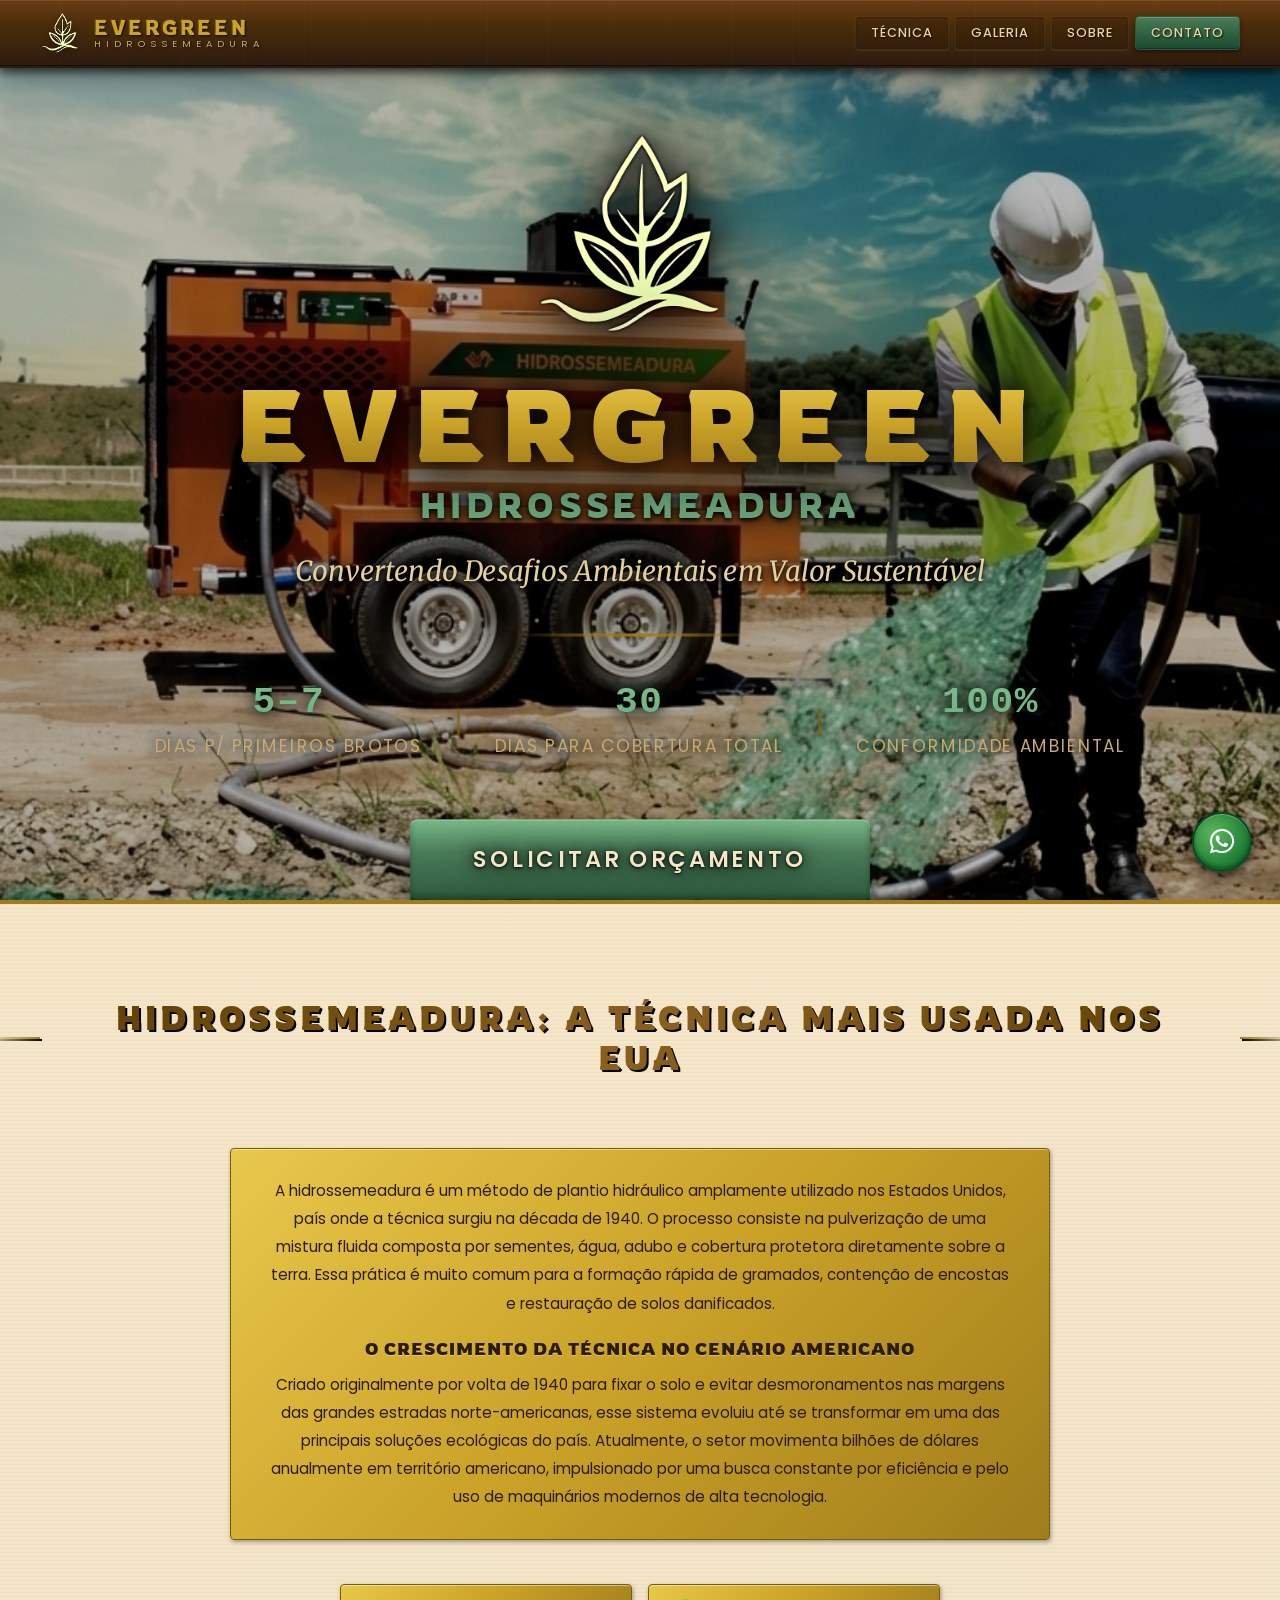
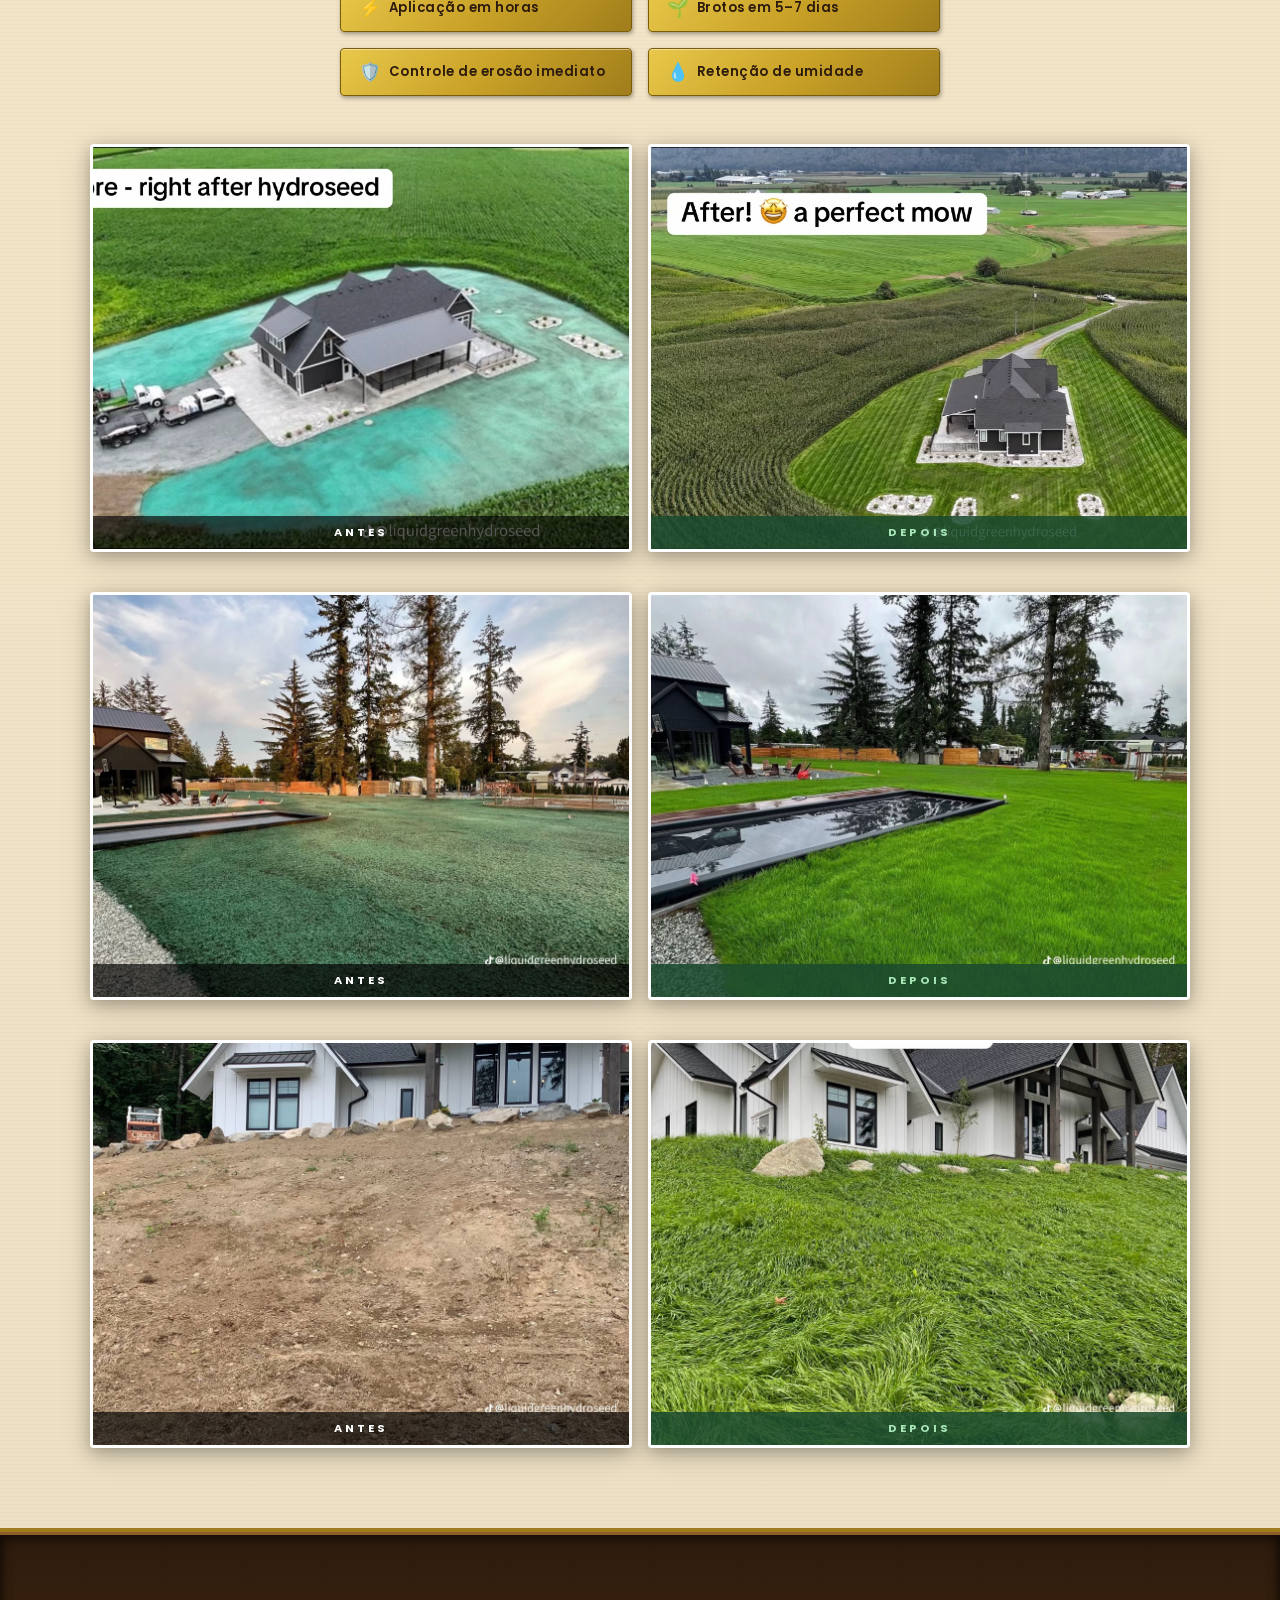
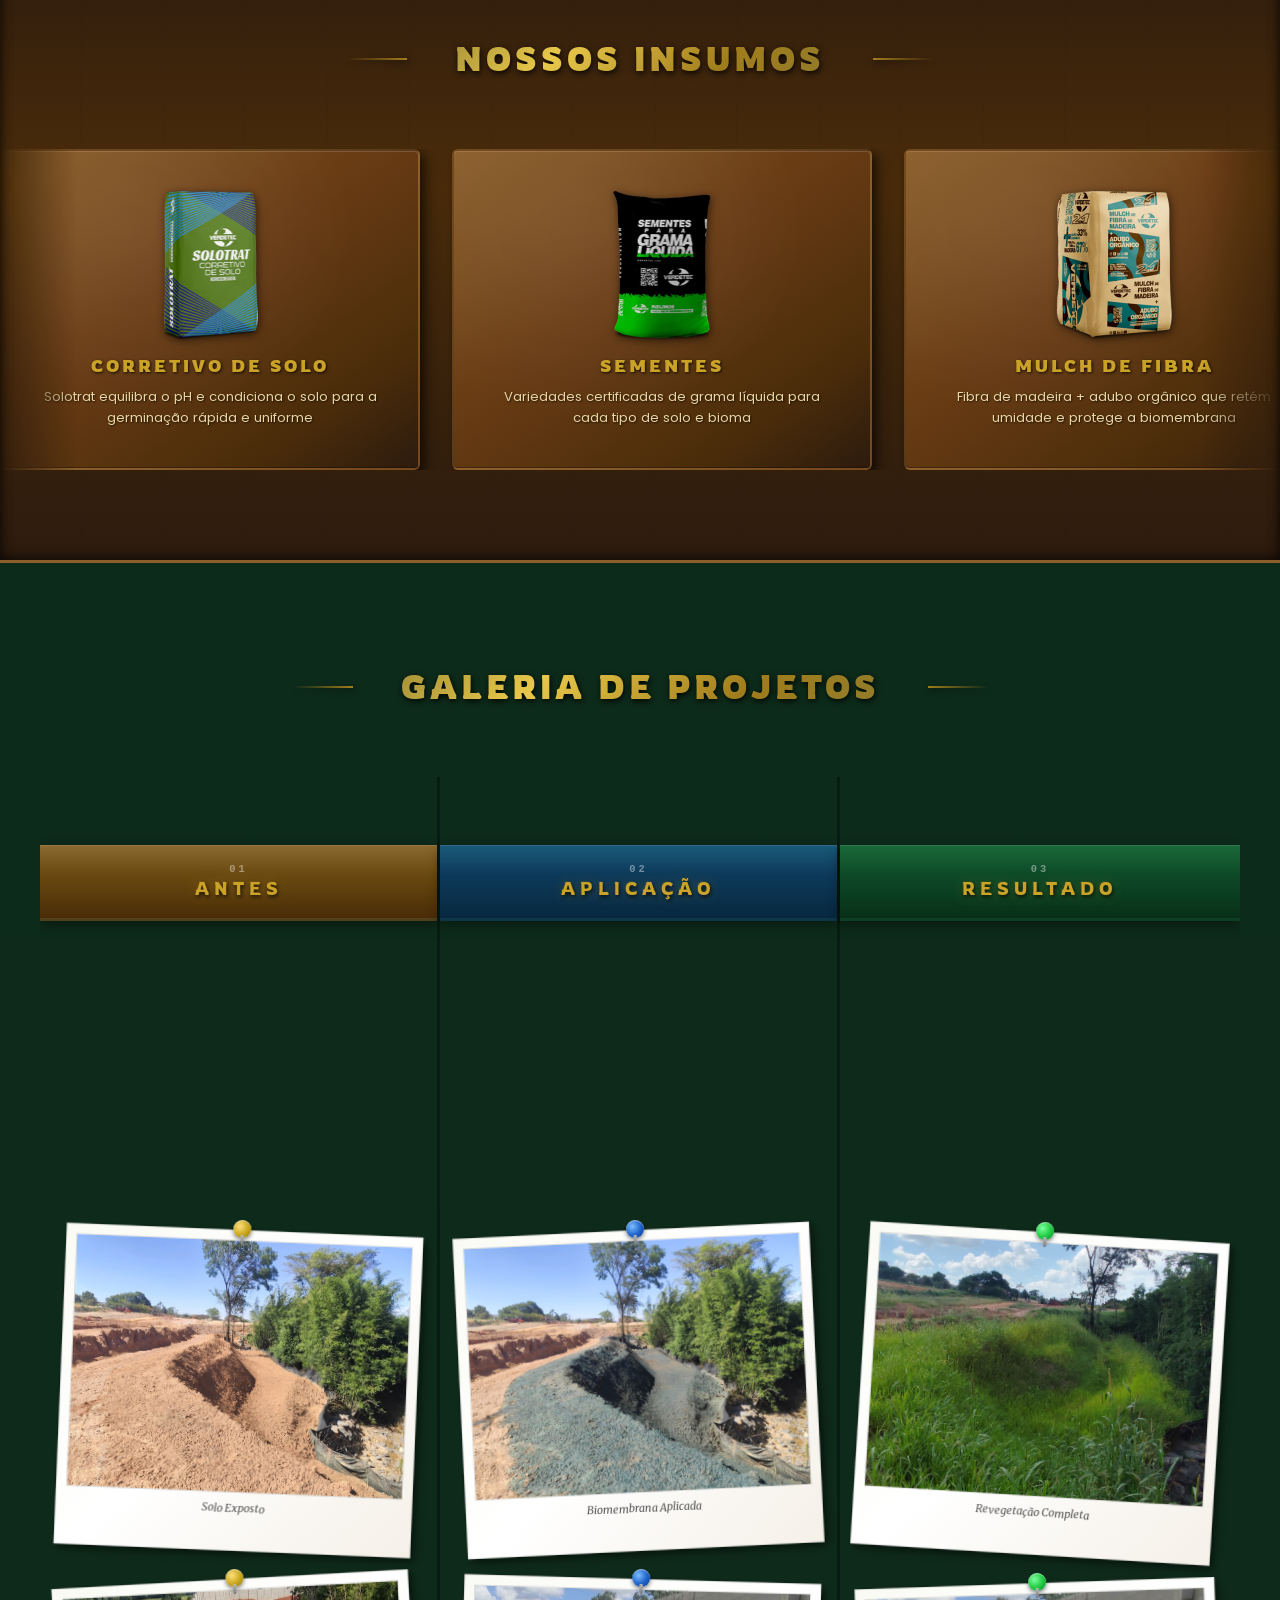
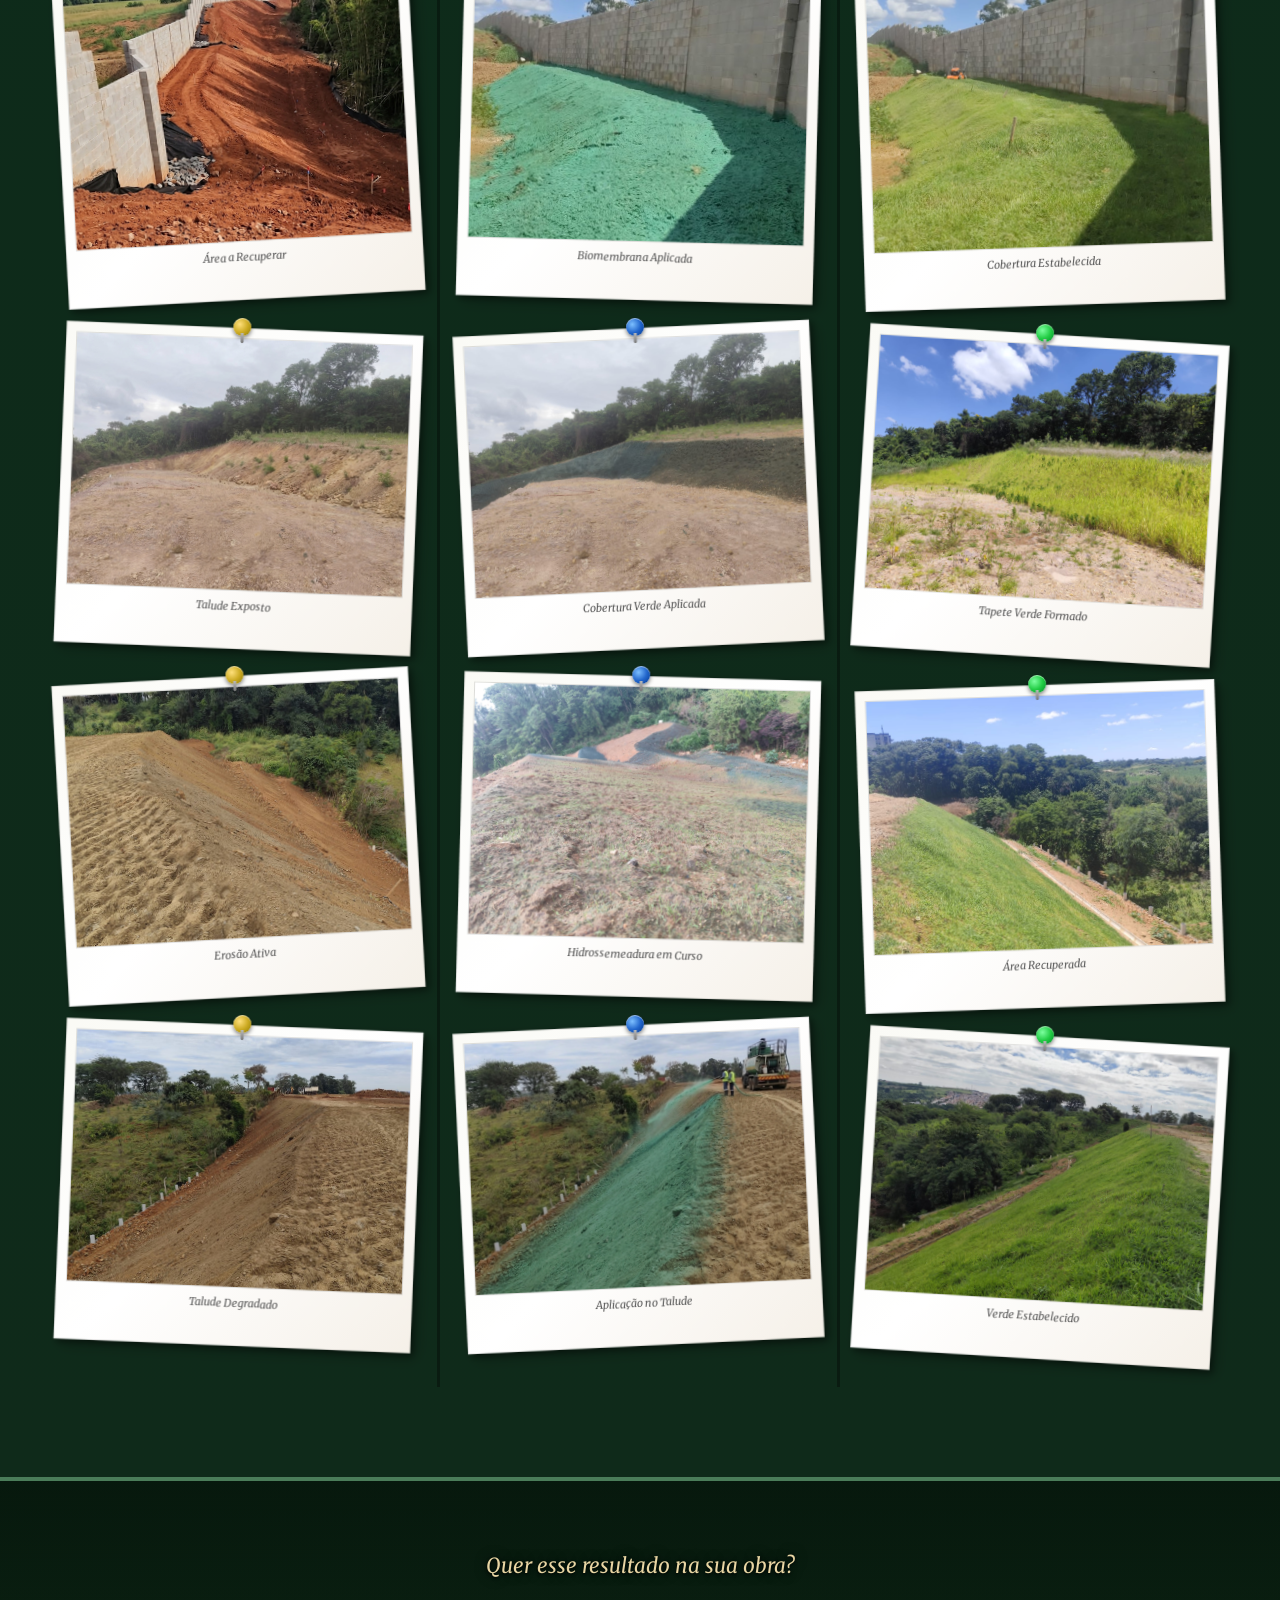
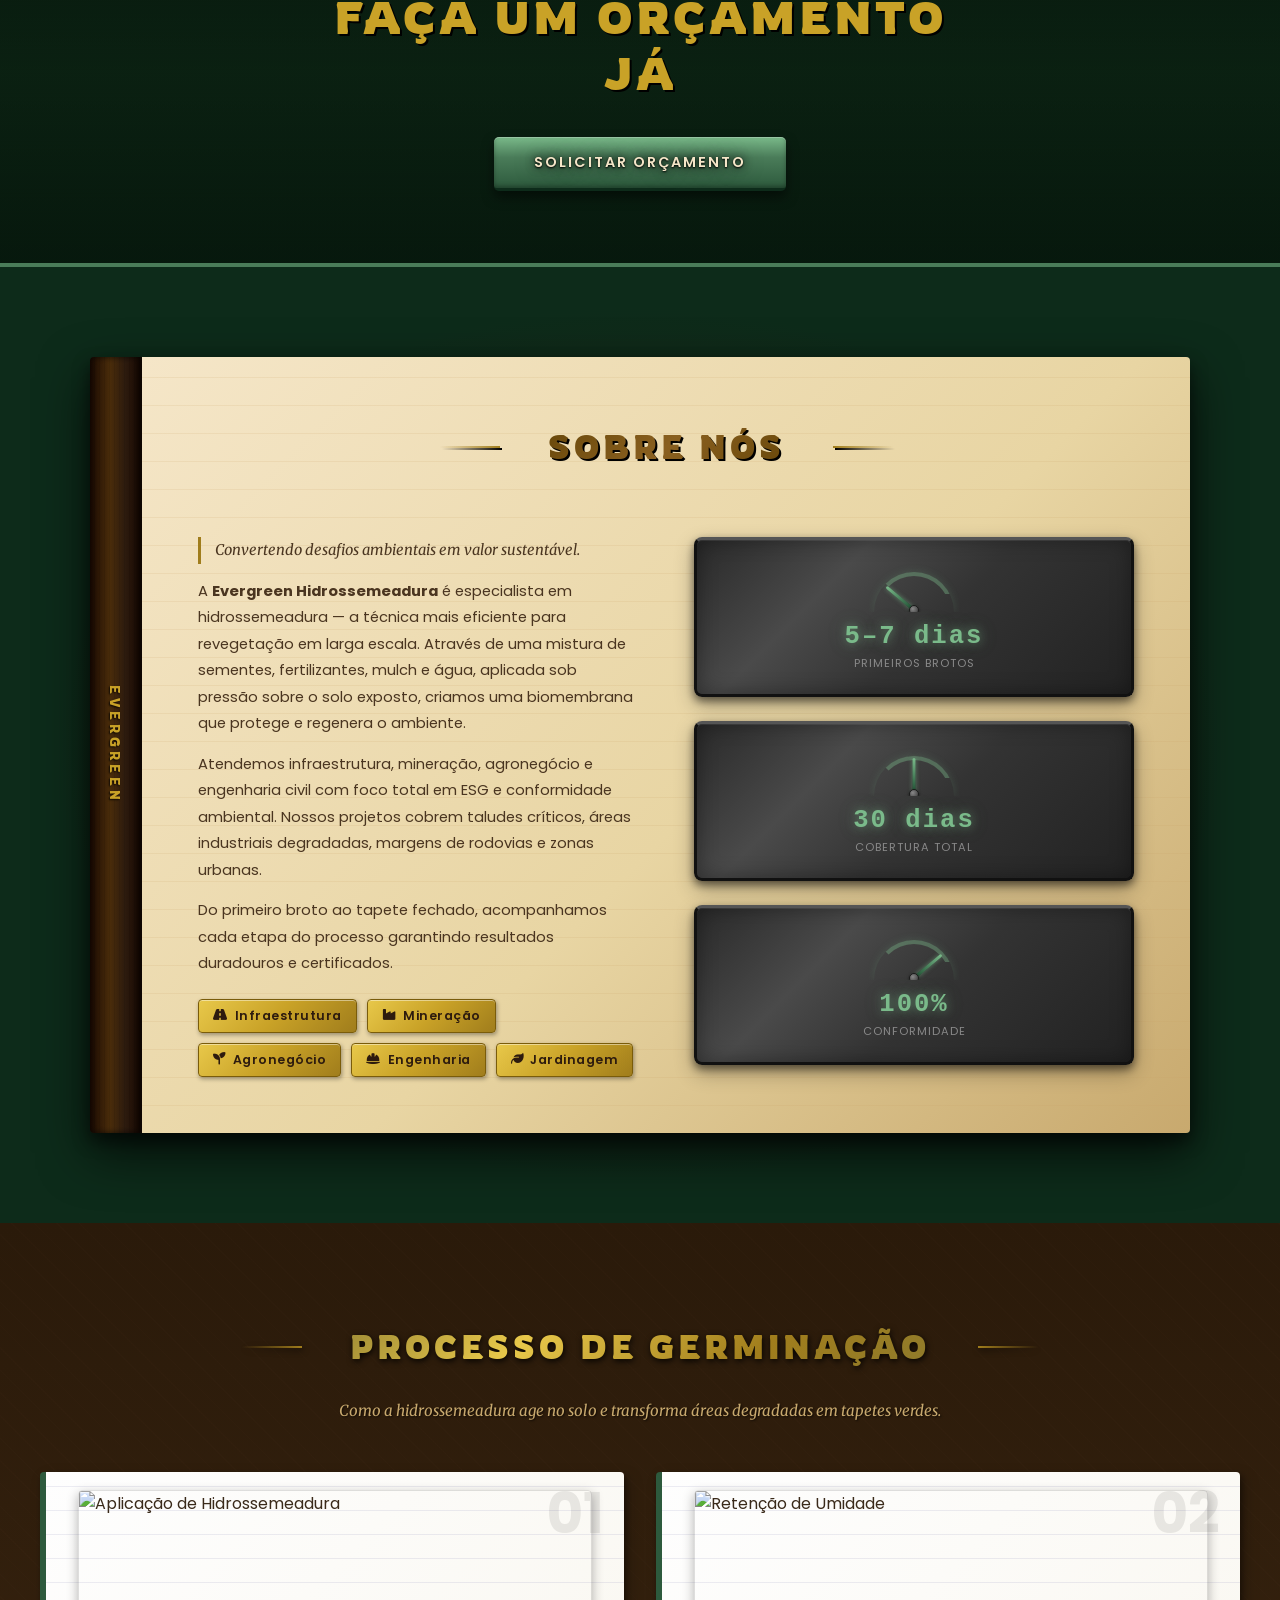
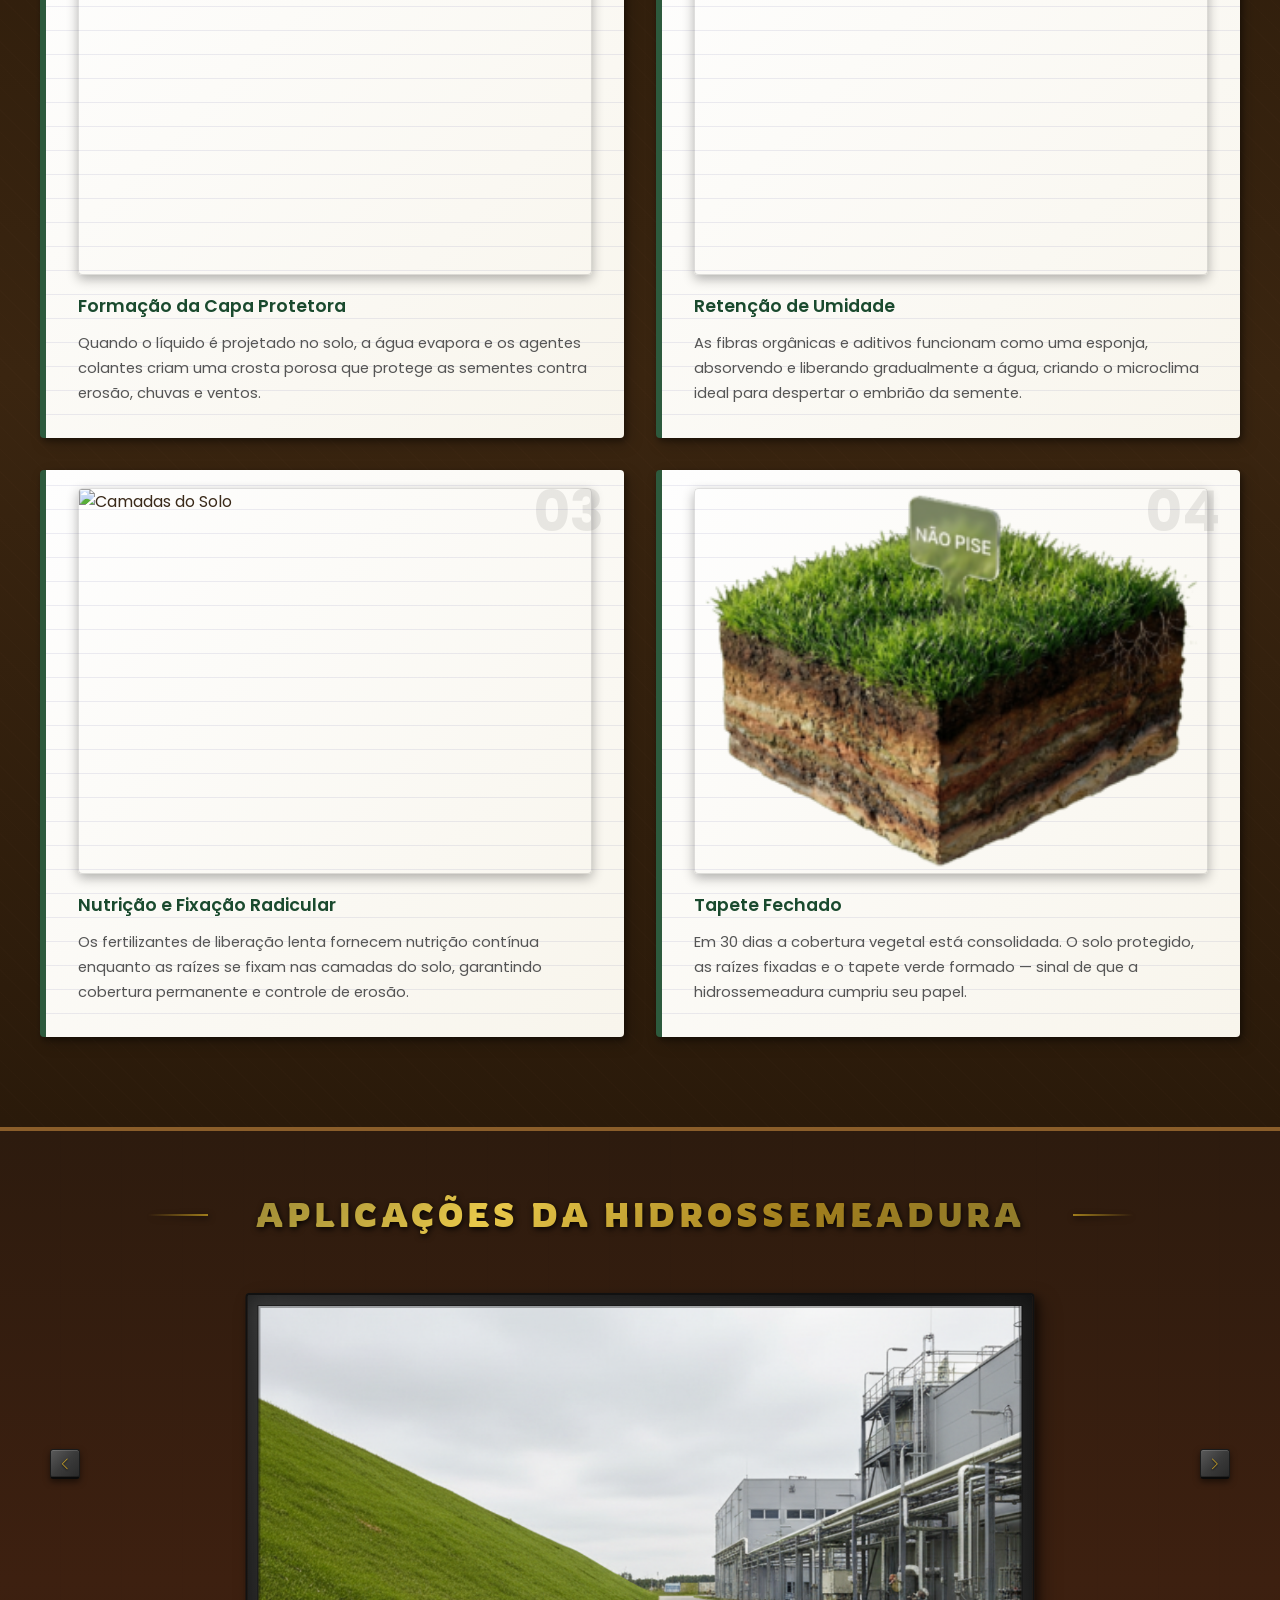
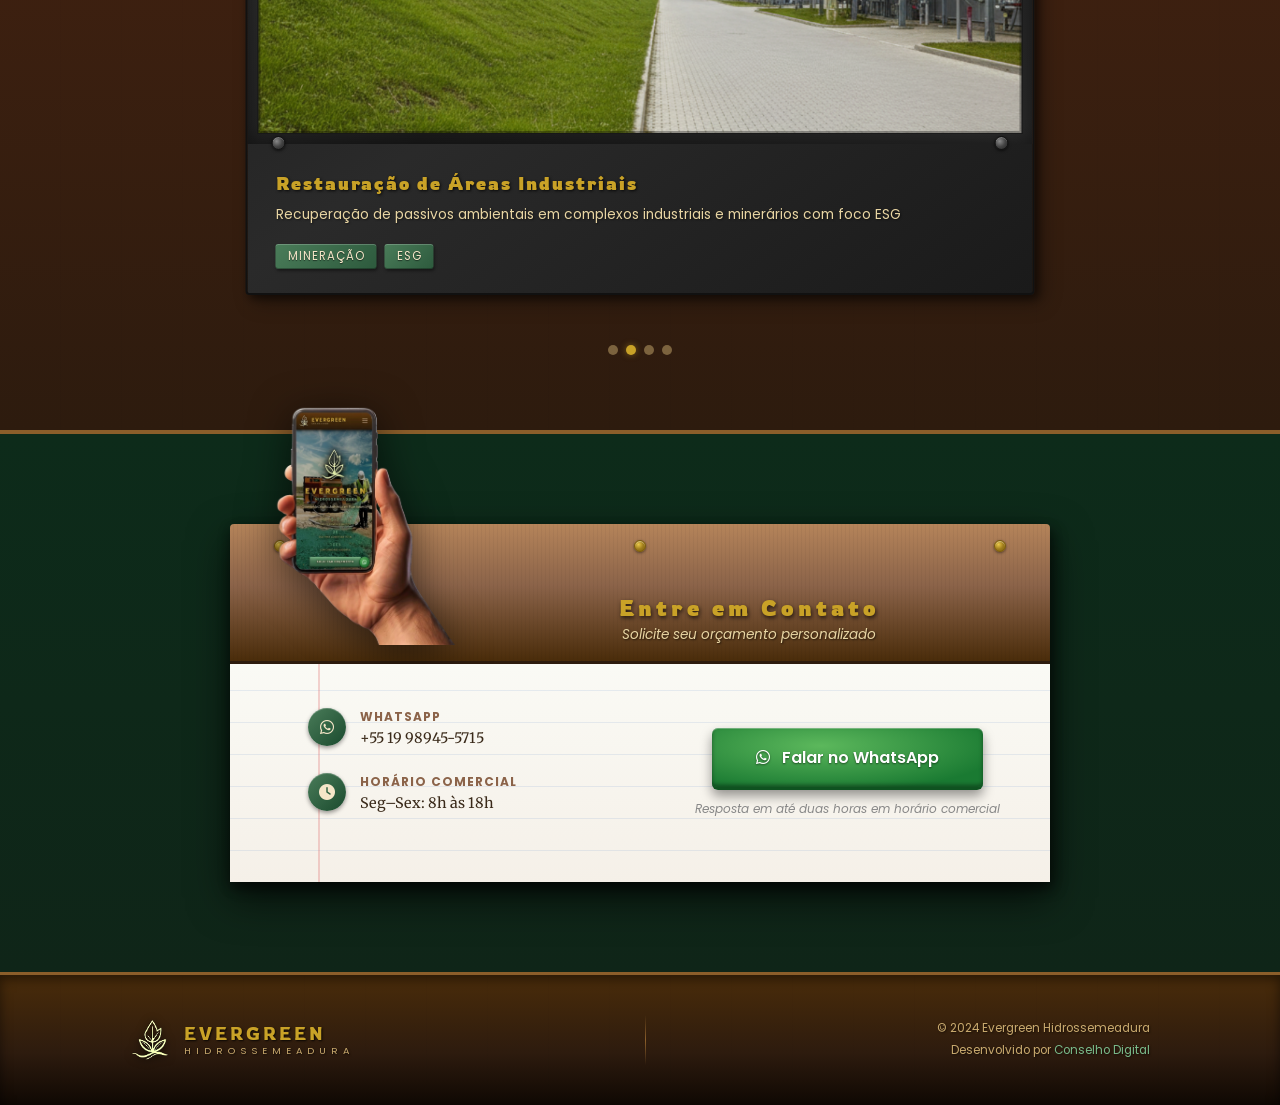
==== index.html @ 4ba8f119 "Update domain to evergreenhidrossemeadura.com.br; add canonical and og:url" ====
<!DOCTYPE html>
<html lang="pt-BR">
<head>
  <meta charset="UTF-8">
  <meta name="viewport" content="width=device-width, initial-scale=1.0">
  <title>Hidrossemeadura e Plantio de Grama em Campinas SP | Evergreen Gramaverde</title>
  <meta name="description" content="Empresa especializada em hidrossemeadura, plantio e venda de grama em Campinas-SP. Atendemos obras civis, taludes, mineração e agronegócio. Solicite orçamento!">
  <meta name="robots" content="index, follow">
  <meta name="keywords" content="hidrossemeadura Campinas, plantio de grama Campinas, venda de grama Campinas, instalação de grama SP, gramado Campinas, revegetação talude, controle erosão, Evergreen Gramaverde">
  <meta name="author" content="Evergreen Gramaverde">
  <meta name="geo.region" content="BR-SP">
  <meta name="geo.placename" content="Campinas, São Paulo, Brasil">

  <link rel="canonical" href="https://www.evergreenhidrossemeadura.com.br/">

  <!-- Open Graph -->
  <meta property="og:type" content="website">
  <meta property="og:locale" content="pt_BR">
  <meta property="og:site_name" content="Evergreen Gramaverde">
  <meta property="og:url" content="https://www.evergreenhidrossemeadura.com.br/">
  <meta property="og:title" content="Hidrossemeadura e Plantio de Grama em Campinas SP | Evergreen Gramaverde">
  <meta property="og:description" content="Empresa especializada em hidrossemeadura, plantio e venda de grama em Campinas-SP. Atendemos obras civis, taludes, mineração e agronegócio. Solicite orçamento!">
  <meta property="og:image" content="https://www.evergreenhidrossemeadura.com.br/img/contato.jpg">

  <!-- Twitter Card -->
  <meta name="twitter:card" content="summary_large_image">
  <meta name="twitter:title" content="Hidrossemeadura e Plantio de Grama em Campinas SP | Evergreen Gramaverde">
  <meta name="twitter:description" content="Empresa especializada em hidrossemeadura, plantio e venda de grama em Campinas-SP. Atendemos obras civis, taludes, mineração e agronegócio.">
  <meta name="twitter:image" content="https://www.evergreenhidrossemeadura.com.br/img/contato.jpg">

  <!-- Google Fonts -->
  <link rel="preconnect" href="https://fonts.googleapis.com">
  <link rel="preconnect" href="https://fonts.gstatic.com" crossorigin>
  <link href="https://fonts.googleapis.com/css2?family=Poppins:wght@300;400;500;600;700&family=Rowdies:wght@300;400;700&family=Merriweather:ital,wght@0,400;0,700;1,400&display=swap" rel="stylesheet">

  <!-- Swiper -->
  <link rel="stylesheet" href="https://cdn.jsdelivr.net/npm/swiper@10/swiper-bundle.min.css">

  <!-- Font Awesome -->
  <link rel="stylesheet" href="https://cdnjs.cloudflare.com/ajax/libs/font-awesome/6.5.0/css/all.min.css">

  <link rel="icon" href="https://hermespot-evergreen.ukpg18.easypanel.host/wp-content/uploads/2026/05/favicon-1.png">
  <link rel="stylesheet" href="css/style.css">

  <!-- JSON-LD Schema -->
  <script type="application/ld+json">
  {
    "@context": "https://schema.org",
    "@graph": [
      {
        "@type": "WebSite",
        "@id": "https://www.evergreenhidrossemeadura.com.br/#website",
        "url": "https://www.evergreenhidrossemeadura.com.br",
        "name": "Evergreen Gramaverde",
        "description": "Hidrossemeadura, plantio e venda de grama em Campinas-SP e região.",
        "inLanguage": "pt-BR",
        "publisher": { "@id": "#evergreen-gramaverde" }
      },
      {
        "@type": ["LocalBusiness", "LandscapingBusiness"],
        "@id": "#evergreen-gramaverde",
        "name": "Evergreen Gramaverde",
        "description": "Empresa especializada em hidrossemeadura, plantio e venda de grama em Campinas-SP e região. Atendemos obras civis, taludes, mineração e agronegócio.",
        "telephone": "+55-19-98945-5715",
        "email": "contato@evergreenhidrossemeadura.com.br",
        "url": "https://www.evergreenhidrossemeadura.com.br",
        "image": "https://www.evergreenhidrossemeadura.com.br/img/contato.jpg",
        "logo": "https://www.evergreenhidrossemeadura.com.br/img/logo.png",
        "address": {
          "@type": "PostalAddress",
          "addressLocality": "Campinas",
          "addressRegion": "SP",
          "addressCountry": "BR"
        },
        "geo": {
          "@type": "GeoCoordinates",
          "latitude": -22.9056,
          "longitude": -47.0608
        },
        "areaServed": [
          { "@type": "City", "name": "Campinas" },
          { "@type": "City", "name": "Jundiaí" },
          { "@type": "City", "name": "Sorocaba" },
          { "@type": "City", "name": "Piracicaba" },
          { "@type": "City", "name": "Ribeirão Preto" },
          { "@type": "City", "name": "Limeira" },
          { "@type": "City", "name": "Americana" },
          { "@type": "City", "name": "Indaiatuba" },
          { "@type": "City", "name": "Valinhos" },
          { "@type": "City", "name": "Vinhedo" },
          { "@type": "State", "name": "São Paulo" }
        ],
        "priceRange": "$$",
        "openingHoursSpecification": [
          {
            "@type": "OpeningHoursSpecification",
            "dayOfWeek": ["Monday","Tuesday","Wednesday","Thursday","Friday"],
            "opens": "08:00",
            "closes": "18:00"
          },
          {
            "@type": "OpeningHoursSpecification",
            "dayOfWeek": "Saturday",
            "opens": "08:00",
            "closes": "12:00"
          }
        ],
        "contactPoint": {
          "@type": "ContactPoint",
          "telephone": "+55-19-98945-5715",
          "contactType": "customer service",
          "availableLanguage": "Portuguese",
          "contactOption": "TollFree"
        },
        "sameAs": [
          "https://wa.me/5519989455715"
        ],
        "hasOfferCatalog": {
          "@type": "OfferCatalog",
          "name": "Serviços de Revegetação e Gramado",
          "itemListElement": [
            { "@type": "Offer", "itemOffered": { "@type": "Service", "name": "Hidrossemeadura", "description": "Aplicação hidráulica de sementes, fertilizante e mulch para revegetação rápida de grandes áreas." } },
            { "@type": "Offer", "itemOffered": { "@type": "Service", "name": "Hidrossemeadura em Taludes", "description": "Estabilização e revegetação de taludes rodoviários, ferroviários e de mineração." } },
            { "@type": "Offer", "itemOffered": { "@type": "Service", "name": "Controle de Erosão", "description": "Proteção do solo contra erosão por chuva e vento com cobertura vegetal uniforme." } },
            { "@type": "Offer", "itemOffered": { "@type": "Service", "name": "Plantio de Grama em Placas", "description": "Instalação de grama em placas para jardins residenciais, comerciais e campos esportivos." } },
            { "@type": "Offer", "itemOffered": { "@type": "Service", "name": "Venda de Grama", "description": "Fornecimento de grama esmeralda, bermuda, batatais e outras espécies." } },
            { "@type": "Offer", "itemOffered": { "@type": "Service", "name": "Revegetação de Áreas Industriais", "description": "Restauração de áreas degradadas por atividades industriais e mineração." } },
            { "@type": "Offer", "itemOffered": { "@type": "Service", "name": "Revegetação de Zonas Urbanas", "description": "Implantação de gramados e áreas verdes em parques, praças e espaços públicos." } }
          ]
        }
      },
      {
        "@type": "FAQPage",
        "mainEntity": [
          {
            "@type": "Question",
            "name": "O que é hidrossemeadura?",
            "acceptedAnswer": {
              "@type": "Answer",
              "text": "Hidrossemeadura é uma técnica de revegetação hidráulica que projeta sobre o solo uma mistura fluida de sementes, água, fertilizante, mulch de fibra e fixador. É ideal para taludes, áreas degradadas e controle de erosão, garantindo cobertura uniforme em terrenos de difícil acesso."
            }
          },
          {
            "@type": "Question",
            "name": "Quanto tempo leva para aparecerem os primeiros brotos após a hidrossemeadura?",
            "acceptedAnswer": {
              "@type": "Answer",
              "text": "Os primeiros brotos aparecem entre 5 e 7 dias após a aplicação. A cobertura completa do solo ocorre em torno de 30 dias, dependendo das condições climáticas, espécie de semente e irrigação."
            }
          },
          {
            "@type": "Question",
            "name": "A hidrossemeadura funciona em taludes e encostas íngremes?",
            "acceptedAnswer": {
              "@type": "Answer",
              "text": "Sim. A hidrossemeadura em taludes é uma das aplicações mais comuns e eficientes da técnica. O fixador presente na mistura adere ao solo inclinado, criando uma camada protetora que previne erosão e deslizamentos enquanto a vegetação se desenvolve."
            }
          },
          {
            "@type": "Question",
            "name": "A hidrossemeadura serve para controle de erosão?",
            "acceptedAnswer": {
              "@type": "Answer",
              "text": "Sim. A cobertura vegetal criada pela hidrossemeadura protege o solo da ação erosiva da chuva e do vento imediatamente após a aplicação, pois o mulch de fibra forma uma capa protetora antes mesmo da germinação das sementes."
            }
          },
          {
            "@type": "Question",
            "name": "Quais tipos de obras podem usar hidrossemeadura?",
            "acceptedAnswer": {
              "@type": "Answer",
              "text": "A hidrossemeadura é indicada para obras civis (rodovias, ferrovias, loteamentos), mineração, áreas industriais, agronegócio, revegetação urbana, jardins de grandes extensões e quaisquer terrenos que necessitem de cobertura vegetal rápida e eficiente."
            }
          },
          {
            "@type": "Question",
            "name": "Quais regiões a Evergreen Gramaverde atende?",
            "acceptedAnswer": {
              "@type": "Answer",
              "text": "Atendemos Campinas e toda a região metropolitana, incluindo Jundiaí, Sorocaba, Piracicaba, Ribeirão Preto, Limeira, Americana, Indaiatuba, Valinhos, Vinhedo e demais municípios do interior de São Paulo."
            }
          },
          {
            "@type": "Question",
            "name": "A Evergreen Gramaverde também vende e instala grama em placas?",
            "acceptedAnswer": {
              "@type": "Answer",
              "text": "Sim! Além da hidrossemeadura, realizamos fornecimento e instalação de grama em placas (esmeralda, bermuda, batatais e outras espécies) para jardins residenciais, comerciais, campos esportivos e condomínios."
            }
          },
          {
            "@type": "Question",
            "name": "Como solicitar um orçamento de hidrossemeadura em Campinas?",
            "acceptedAnswer": {
              "@type": "Answer",
              "text": "Entre em contato pelo WhatsApp (19) 98945-5715 ou pelo formulário do site. Nossa equipe analisa a área, o tipo de solo e as espécies mais adequadas para apresentar uma proposta personalizada sem compromisso."
            }
          }
        ]
      }
    ]
  }
  </script>
</head>
<body>

  <!-- ========== WHATSAPP FLOAT ========== -->
  <a href="https://wa.me/5519989455715" class="whatsapp-float" target="_blank" rel="noopener" aria-label="Contato via WhatsApp">
    <i class="fab fa-whatsapp"></i>
  </a>

  <!-- ========== NAVBAR ========== -->
  <nav class="navbar" role="navigation" aria-label="Menu principal">
    <div class="nav-container">
      <a href="#inicio" class="nav-logo">
        <img src="img/logo.png" alt="Evergreen Gramaverde" class="nav-logo-img">
        <div class="logo-text-wrap">
          <span class="logo-main">EVERGREEN</span>
          <span class="logo-sub">HIDROSSEMEADURA</span>
        </div>
      </a>

      <ul class="nav-menu" role="list">
        <li><a href="#antes-depois" class="nav-link">Técnica</a></li>
        <li><a href="#galeria"      class="nav-link">Galeria</a></li>
        <li><a href="#sobre"        class="nav-link">Sobre</a></li>
        <li><a href="#contato"      class="nav-link nav-cta">Contato</a></li>
      </ul>

      <button class="nav-burger" aria-label="Abrir menu" aria-expanded="false">
        <span></span><span></span><span></span>
      </button>
    </div>
  </nav>

  <!-- ========== HERO ========== -->
  <section class="hero" id="inicio">

    <!-- Fundo -->
    <div class="hero-img-bg"></div>

    <div class="hero-content">
      <img
        src="img/logo.png"
        alt="Evergreen Gramaverde"
        class="hero-logo-img">
      <h1 class="hero-title">EVERGREEN<span class="sr-only"> – Hidrossemeadura e Plantio de Grama em Campinas SP</span></h1>
      <p class="hero-subtitle">HIDROSSEMEADURA</p>
      <p class="hero-tagline">Convertendo Desafios Ambientais em Valor Sustentável</p>
      <div class="hero-divider"></div>
      <div class="hero-stats-row">
        <div class="hero-stat">
          <span class="hero-stat-value">5–7</span>
          <span class="hero-stat-label">dias p/ primeiros brotos</span>
        </div>
        <div class="hero-stat-sep">|</div>
        <div class="hero-stat">
          <span class="hero-stat-value">30</span>
          <span class="hero-stat-label">dias para cobertura total</span>
        </div>
        <div class="hero-stat-sep">|</div>
        <div class="hero-stat">
          <span class="hero-stat-value">100%</span>
          <span class="hero-stat-label">conformidade ambiental</span>
        </div>
      </div>
      <a href="#contato" class="btn-primary">Solicitar Orçamento</a>
    </div>

  </section>

  <!-- ========== ANTES & DEPOIS ========== -->
  <section class="before-after-section" id="antes-depois">
    <div class="section-plaque light">
      <h2>Hidrossemeadura: A Técnica Mais Usada nos EUA</h2>
    </div>
    <div class="ba-intro-text">
      <p>A hidrossemeadura é um método de plantio hidráulico amplamente utilizado nos Estados Unidos, país onde a técnica surgiu na década de 1940. O processo consiste na pulverização de uma mistura fluida composta por sementes, água, adubo e cobertura protetora diretamente sobre a terra. Essa prática é muito comum para a formação rápida de gramados, contenção de encostas e restauração de solos danificados.</p>
      <h3>O Crescimento da Técnica no Cenário Americano</h3>
      <p>Criado originalmente por volta de 1940 para fixar o solo e evitar desmoronamentos nas margens das grandes estradas norte-americanas, esse sistema evoluiu até se transformar em uma das principais soluções ecológicas do país. Atualmente, o setor movimenta bilhões de dólares anualmente em território americano, impulsionado por uma busca constante por eficiência e pelo uso de maquinários modernos de alta tecnologia.</p>
    </div>

    <div class="ba-features">
      <div class="ba-feature"><span class="ba-icon">⚡</span><span>Aplicação em horas</span></div>
      <div class="ba-feature"><span class="ba-icon">🌱</span><span>Brotos em 5–7 dias</span></div>
      <div class="ba-feature"><span class="ba-icon">🛡️</span><span>Controle de erosão imediato</span></div>
      <div class="ba-feature"><span class="ba-icon">💧</span><span>Retenção de umidade</span></div>
    </div>

    <div class="ba-grid">

      <div class="ba-pair">
        <div class="ba-card">
          <img src="img/before-hydroseed.webp" alt="Antes da hidrossemeadura — solo exposto" loading="lazy">
          <div class="ba-label ba-label--before">ANTES</div>
        </div>
        <div class="ba-card">
          <img src="img/after-hydroseed.webp" alt="Depois da hidrossemeadura — tapete verde" loading="lazy">
          <div class="ba-label ba-label--after">DEPOIS</div>
        </div>
      </div>

      <div class="ba-pair">
        <div class="ba-card">
          <img src="img/before-hydroseed-2.webp" alt="Antes — área recém hidrossemeada" loading="lazy">
          <div class="ba-label ba-label--before">ANTES</div>
        </div>
        <div class="ba-card">
          <img src="img/after-hydroseed-2.webp" alt="Depois — gramado estabelecido" loading="lazy">
          <div class="ba-label ba-label--after">DEPOIS</div>
        </div>
      </div>

      <div class="ba-pair">
        <div class="ba-card">
          <img src="img/before-hydroseed-3.webp" alt="Antes — talude exposto" loading="lazy">
          <div class="ba-label ba-label--before">ANTES</div>
        </div>
        <div class="ba-card">
          <img src="img/after-hydroseed-3.webp" alt="Depois — controle de erosão com raízes profundas" loading="lazy">
          <div class="ba-label ba-label--after">DEPOIS</div>
        </div>
      </div>

    </div>
  </section>

  <!-- ========== PARCEIROS ========== -->
  <section class="partners-section" id="parceiros">
    <div class="wood-panel-inner">
      <div class="section-plaque">
        <h2>Nossos Insumos</h2>
      </div>

      <!-- ticker: conteúdo duplicado para loop contínuo sem pausa -->
      <div class="partners-ticker-wrap">
        <div class="partners-ticker">

          <div class="partner-card">
            <div class="partner-img-wrap"><img src="img/fertilizantes.png" alt="Corretivo de Solo" loading="lazy"></div>
            <h3>Corretivo de Solo</h3>
            <p>Solotrat equilibra o pH e condiciona o solo para a germinação rápida e uniforme</p>
          </div>

          <div class="partner-card">
            <div class="partner-img-wrap"><img src="img/sementes.png" alt="Sementes" loading="lazy"></div>
            <h3>Sementes</h3>
            <p>Variedades certificadas de grama líquida para cada tipo de solo e bioma</p>
          </div>

          <div class="partner-card">
            <div class="partner-img-wrap"><img src="img/mulches.png" alt="Mulch de Fibra" loading="lazy"></div>
            <h3>Mulch de Fibra</h3>
            <p>Fibra de madeira + adubo orgânico que retém umidade e protege a biomembrana</p>
          </div>

          <div class="partner-card">
            <div class="partner-img-wrap"><img src="img/fixadores.png" alt="Fixador" loading="lazy"></div>
            <h3>Fixador</h3>
            <p>Liga os componentes ao solo com resistência ao escoamento por chuvas e ventos</p>
          </div>

          <div class="partner-card">
            <div class="partner-img-wrap"><img src="img/fibra-de-madeira.png" alt="Adubo Orgânico" loading="lazy"></div>
            <h3>Adubo Orgânico</h3>
            <p>Nutrição natural de liberação lenta que sustenta o crescimento por semanas</p>
          </div>

          <!-- duplicatas para loop seamless -->
          <div class="partner-card" aria-hidden="true">
            <div class="partner-img-wrap"><img src="img/fertilizantes.png" alt="" loading="lazy"></div>
            <h3>Corretivo de Solo</h3>
            <p>Solotrat equilibra o pH e condiciona o solo para a germinação rápida e uniforme</p>
          </div>

          <div class="partner-card" aria-hidden="true">
            <div class="partner-img-wrap"><img src="img/sementes.png" alt="" loading="lazy"></div>
            <h3>Sementes</h3>
            <p>Variedades certificadas de grama líquida para cada tipo de solo e bioma</p>
          </div>

          <div class="partner-card" aria-hidden="true">
            <div class="partner-img-wrap"><img src="img/mulches.png" alt="" loading="lazy"></div>
            <h3>Mulch de Fibra</h3>
            <p>Fibra de madeira + adubo orgânico que retém umidade e protege a biomembrana</p>
          </div>

          <div class="partner-card" aria-hidden="true">
            <div class="partner-img-wrap"><img src="img/fixadores.png" alt="" loading="lazy"></div>
            <h3>Fixador</h3>
            <p>Liga os componentes ao solo com resistência ao escoamento por chuvas e ventos</p>
          </div>

          <div class="partner-card" aria-hidden="true">
            <div class="partner-img-wrap"><img src="img/fibra-de-madeira.png" alt="" loading="lazy"></div>
            <h3>Adubo Orgânico</h3>
            <p>Nutrição natural de liberação lenta que sustenta o crescimento por semanas</p>
          </div>

        </div>
      </div>
    </div>
  </section>

  <!-- ========== GALERIA ========== -->
  <section class="gallery-section" id="galeria">
    <div class="section-plaque">
      <h2>Galeria de Projetos</h2>
    </div>

    <div class="gallery-swipe-hint" aria-hidden="true">
      <span class="swipe-hint-icon">☞</span> Deslize para ver mais
    </div>

    <div class="gallery-scroll-wrap">
    <div class="gallery-corkboard">

      <!-- ── FASE 1: ANTES ── -->
      <div class="gallery-phase">
        <div class="phase-label phase-label--before">
          <span class="phase-num">01</span>
          <span class="phase-title">Antes</span>
        </div>
        <div class="phase-col">

          <div class="gallery-item">
            <div class="pushpin pin-yellow"></div>
            <div class="photo-frame">
              <img src="img/galeria-antes1.jpg" alt="Antes — Projeto 1" loading="lazy">
              <div class="photo-label">Área a Recuperar</div>
            </div>
          </div>

          <div class="gallery-item">
            <div class="pushpin pin-yellow"></div>
            <div class="photo-frame">
              <img src="img/galeria-antes2.jpg" alt="Antes — Projeto 2" loading="lazy">
              <div class="photo-label">Solo Exposto</div>
            </div>
          </div>

          <div class="gallery-item">
            <div class="pushpin pin-yellow"></div>
            <div class="photo-frame">
              <img src="img/galeria-antes3.jpg" alt="Antes — Projeto 3" loading="lazy">
              <div class="photo-label">Área a Recuperar</div>
            </div>
          </div>

          <div class="gallery-item">
            <div class="pushpin pin-yellow"></div>
            <div class="photo-frame">
              <img src="img/galeria-antes4.jpg" alt="Antes — Projeto 4" loading="lazy">
              <div class="photo-label">Talude Exposto</div>
            </div>
          </div>

          <div class="gallery-item">
            <div class="pushpin pin-yellow"></div>
            <div class="photo-frame">
              <img src="img/galeria-antes5.jpg" alt="Antes — Projeto 5" loading="lazy">
              <div class="photo-label">Erosão Ativa</div>
            </div>
          </div>

          <div class="gallery-item">
            <div class="pushpin pin-yellow"></div>
            <div class="photo-frame">
              <img src="img/galeria-antes6.jpg" alt="Antes — Projeto 6" loading="lazy">
              <div class="photo-label">Talude Degradado</div>
            </div>
          </div>

        </div>
      </div>


      <!-- ── FASE 2: APLICAÇÃO ── -->
      <div class="gallery-phase">
        <div class="phase-label phase-label--during">
          <span class="phase-num">02</span>
          <span class="phase-title">Aplicação</span>
        </div>
        <div class="phase-col">

          <div class="gallery-item">
            <div class="pushpin pin-blue"></div>
            <div class="photo-frame">
              <img src="img/galeria-durante1.jpg" alt="Aplicação — Projeto 1" loading="lazy">
              <div class="photo-label">Hidrossemeadura em Curso</div>
            </div>
          </div>

          <div class="gallery-item">
            <div class="pushpin pin-blue"></div>
            <div class="photo-frame">
              <img src="img/galeria-durante2.jpg" alt="Aplicação — Projeto 2" loading="lazy">
              <div class="photo-label">Biomembrana Aplicada</div>
            </div>
          </div>

          <div class="gallery-item">
            <div class="pushpin pin-blue"></div>
            <div class="photo-frame">
              <img src="img/galeria-durante3.jpg" alt="Aplicação — Projeto 3" loading="lazy">
              <div class="photo-label">Biomembrana Aplicada</div>
            </div>
          </div>

          <div class="gallery-item">
            <div class="pushpin pin-blue"></div>
            <div class="photo-frame">
              <img src="img/galeria-durante4.jpg" alt="Aplicação — Projeto 4" loading="lazy">
              <div class="photo-label">Cobertura Verde Aplicada</div>
            </div>
          </div>

          <div class="gallery-item">
            <div class="pushpin pin-blue"></div>
            <div class="photo-frame">
              <img src="img/galeria-durante5.jpg" alt="Aplicação — Projeto 5" loading="lazy">
              <div class="photo-label">Hidrossemeadura em Curso</div>
            </div>
          </div>

          <div class="gallery-item">
            <div class="pushpin pin-blue"></div>
            <div class="photo-frame">
              <img src="img/galeria-durante6.jpg" alt="Aplicação — Projeto 6" loading="lazy">
              <div class="photo-label">Aplicação no Talude</div>
            </div>
          </div>

        </div>
      </div>


      <!-- ── FASE 3: RESULTADO ── -->
      <div class="gallery-phase">
        <div class="phase-label phase-label--after">
          <span class="phase-num">03</span>
          <span class="phase-title">Resultado</span>
        </div>
        <div class="phase-col">

          <div class="gallery-item">
            <div class="pushpin pin-green"></div>
            <div class="photo-frame">
              <img src="img/galeria-depois1.jpg" alt="Resultado — Projeto 1" loading="lazy">
              <div class="photo-label">Tapete Verde Formado</div>
            </div>
          </div>

          <div class="gallery-item">
            <div class="pushpin pin-green"></div>
            <div class="photo-frame">
              <img src="img/galeria-depois2.jpg" alt="Resultado — Projeto 2" loading="lazy">
              <div class="photo-label">Revegetação Completa</div>
            </div>
          </div>

          <div class="gallery-item">
            <div class="pushpin pin-green"></div>
            <div class="photo-frame">
              <img src="img/galeria-depois3.jpg" alt="Resultado — Projeto 3" loading="lazy">
              <div class="photo-label">Cobertura Estabelecida</div>
            </div>
          </div>

          <div class="gallery-item">
            <div class="pushpin pin-green"></div>
            <div class="photo-frame">
              <img src="img/galeria-depois4.jpg" alt="Resultado — Projeto 4" loading="lazy">
              <div class="photo-label">Tapete Verde Formado</div>
            </div>
          </div>

          <div class="gallery-item">
            <div class="pushpin pin-green"></div>
            <div class="photo-frame">
              <img src="img/galeria-depois5.jpg" alt="Resultado — Projeto 5" loading="lazy">
              <div class="photo-label">Área Recuperada</div>
            </div>
          </div>

          <div class="gallery-item">
            <div class="pushpin pin-green"></div>
            <div class="photo-frame">
              <img src="img/galeria-depois6.jpg" alt="Resultado — Projeto 6" loading="lazy">
              <div class="photo-label">Verde Estabelecido</div>
            </div>
          </div>

        </div>
      </div>

    </div><!-- /gallery-corkboard -->
    </div><!-- /gallery-scroll-wrap -->
  </section>

  <!-- ========== CTA ========== -->
  <section class="cta-section">
    <div class="cta-inner">
      <p class="cta-question">Quer esse resultado na sua obra?</p>
      <h2 class="cta-headline">Faça um orçamento já</h2>
      <a href="#contato" class="btn-primary">Solicitar Orçamento</a>
    </div>
  </section>

  <!-- ========== SOBRE ========== -->
  <section class="about-section" id="sobre">
    <div class="leather-book">
      <div class="book-spine"><span>EVERGREEN</span></div>
      <div class="book-page">
        <div class="section-plaque light">
          <h2>Sobre Nós</h2>
        </div>
        <div class="about-content">
          <div class="about-text">
            <p class="lead-text">
              Convertendo desafios ambientais em valor sustentável.
            </p>
            <p>
              A <strong>Evergreen Hidrossemeadura</strong> é especialista em hidrossemeadura — a técnica mais eficiente para revegetação em larga escala. Através de uma mistura de sementes, fertilizantes, mulch e água, aplicada sob pressão sobre o solo exposto, criamos uma biomembrana que protege e regenera o ambiente.
            </p>
            <p>
              Atendemos infraestrutura, mineração, agronegócio e engenharia civil com foco total em ESG e conformidade ambiental. Nossos projetos cobrem taludes críticos, áreas industriais degradadas, margens de rodovias e zonas urbanas.
            </p>
            <p>
              Do primeiro broto ao tapete fechado, acompanhamos cada etapa do processo garantindo resultados duradouros e certificados.
            </p>

            <div class="about-sectors">
              <div class="sector-tag"><i class="fas fa-road"></i> Infraestrutura</div>
              <div class="sector-tag"><i class="fas fa-industry"></i> Mineração</div>
              <div class="sector-tag"><i class="fas fa-seedling"></i> Agronegócio</div>
              <div class="sector-tag"><i class="fas fa-hard-hat"></i> Engenharia</div>
              <div class="sector-tag"><i class="fas fa-leaf"></i> Jardinagem</div>
            </div>
          </div>

          <div class="about-instruments">
            <div class="gauge-instrument">
              <div class="gauge-body">
                <div class="gauge-dial">
                  <div class="gauge-arc"></div>
                  <div class="gauge-needle" style="--rot: -50deg"></div>
                  <div class="gauge-center"></div>
                </div>
                <div class="gauge-readout">5–7 dias</div>
                <div class="gauge-label">Primeiros Brotos</div>
              </div>
            </div>

            <div class="gauge-instrument">
              <div class="gauge-body">
                <div class="gauge-dial">
                  <div class="gauge-arc"></div>
                  <div class="gauge-needle" style="--rot: 0deg"></div>
                  <div class="gauge-center"></div>
                </div>
                <div class="gauge-readout">30 dias</div>
                <div class="gauge-label">Cobertura Total</div>
              </div>
            </div>

            <div class="gauge-instrument">
              <div class="gauge-body">
                <div class="gauge-dial">
                  <div class="gauge-arc"></div>
                  <div class="gauge-needle" style="--rot: 50deg"></div>
                  <div class="gauge-center"></div>
                </div>
                <div class="gauge-readout">100%</div>
                <div class="gauge-label">Conformidade</div>
              </div>
            </div>
          </div>
        </div>
      </div>
    </div>
  </section>

  <!-- ========== FASES ========== -->
  <section class="after-section" id="aplicacao">
    <div class="section-plaque">
      <h2>Processo de Germinação</h2>
    </div>
    <p class="section-subtitle">Como a hidrossemeadura age no solo e transforma áreas degradadas em tapetes verdes.</p>

    <div class="board-frame-inner">

        <div class="index-card index-card--img">
          <div class="card-number">01</div>
          <img src="img/fases-aplicacao.png" alt="Aplicação de Hidrossemeadura" loading="lazy" class="card-photo">
          <div class="card-body">
            <h3>Formação da Capa Protetora</h3>
            <p>Quando o líquido é projetado no solo, a água evapora e os agentes colantes criam uma crosta porosa que protege as sementes contra erosão, chuvas e ventos.</p>
          </div>
        </div>

        <div class="index-card index-card--img">
          <div class="card-number">02</div>
          <img src="img/fases-aplicado.png" alt="Retenção de Umidade" loading="lazy" class="card-photo">
          <div class="card-body">
            <h3>Retenção de Umidade</h3>
            <p>As fibras orgânicas e aditivos funcionam como uma esponja, absorvendo e liberando gradualmente a água, criando o microclima ideal para despertar o embrião da semente.</p>
          </div>
        </div>

        <div class="index-card index-card--img">
          <div class="card-number">03</div>
          <img src="img/solo-fases.png" alt="Camadas do Solo" loading="lazy" class="card-photo">
          <div class="card-body">
            <h3>Nutrição e Fixação Radicular</h3>
            <p>Os fertilizantes de liberação lenta fornecem nutrição contínua enquanto as raízes se fixam nas camadas do solo, garantindo cobertura permanente e controle de erosão.</p>
          </div>
        </div>

        <div class="index-card index-card--img">
          <div class="card-number">04</div>
          <img src="img/nao-pise.png" alt="Tapete Fechado" loading="lazy" class="card-photo">
          <div class="card-body">
            <h3>Tapete Fechado</h3>
            <p>Em 30 dias a cobertura vegetal está consolidada. O solo protegido, as raízes fixadas e o tapete verde formado — sinal de que a hidrossemeadura cumpriu seu papel.</p>
          </div>
        </div>

    </div>
  </section>


  <!-- ========== PORTFÓLIO ========== -->
  <section class="portfolio-section" id="portfolio">
    <div class="section-plaque">
      <h2>Aplicações da Hidrossemeadura</h2>
    </div>

    <div class="swiper portfolio-swiper">
      <div class="swiper-wrapper">

        <div class="swiper-slide">
          <div class="portfolio-card">
            <div class="portfolio-frame">
              <img src="img/portfolio-taludes.png" alt="Hidrossemeadura de Taludes" loading="lazy">
              <div class="portfolio-frame-border"></div>
            </div>
            <div class="portfolio-placard">
              <div class="placard-rivet left"></div>
              <div class="placard-rivet right"></div>
              <h3>Hidrossemeadura de Taludes</h3>
              <p>Estabilização de encostas com cobertura vegetal permanente e controle de erosão superficial</p>
              <div class="portfolio-tags">
                <span class="tag">Infraestrutura</span>
                <span class="tag">Estabilização</span>
              </div>
            </div>
          </div>
        </div>

        <div class="swiper-slide">
          <div class="portfolio-card">
            <div class="portfolio-frame">
              <img src="img/portfolio-industrial.png" alt="Restauração Industrial" loading="lazy">
              <div class="portfolio-frame-border"></div>
            </div>
            <div class="portfolio-placard">
              <div class="placard-rivet left"></div>
              <div class="placard-rivet right"></div>
              <h3>Restauração de Áreas Industriais</h3>
              <p>Recuperação de passivos ambientais em complexos industriais e minerários com foco ESG</p>
              <div class="portfolio-tags">
                <span class="tag">Mineração</span>
                <span class="tag">ESG</span>
              </div>
            </div>
          </div>
        </div>

        <div class="swiper-slide">
          <div class="portfolio-card">
            <div class="portfolio-frame">
              <img src="img/portfolio-urbanas.png" alt="Revegetação Urbana" loading="lazy">
              <div class="portfolio-frame-border"></div>
            </div>
            <div class="portfolio-placard">
              <div class="placard-rivet left"></div>
              <div class="placard-rivet right"></div>
              <h3>Revegetação de Zonas Urbanas</h3>
              <p>Criação de áreas verdes, paisagismo de rodovias e recuperação de margens de rios em ambiente urbano</p>
              <div class="portfolio-tags">
                <span class="tag">Urbano</span>
                <span class="tag">Paisagismo</span>
              </div>
            </div>
          </div>
        </div>

        <div class="swiper-slide">
          <div class="portfolio-card">
            <div class="portfolio-frame">
              <img src="img/portfolio-erosao.png" alt="Controle de Erosão" loading="lazy">
              <div class="portfolio-frame-border"></div>
            </div>
            <div class="portfolio-placard">
              <div class="placard-rivet left"></div>
              <div class="placard-rivet right"></div>
              <h3>Controle de Erosão Rural</h3>
              <p>Prevenção e recuperação de áreas erodidas em propriedades agrícolas e reservas legais</p>
              <div class="portfolio-tags">
                <span class="tag">Agronegócio</span>
                <span class="tag">Conservação</span>
              </div>
            </div>
          </div>
        </div>

      </div>
      <div class="swiper-pagination"></div>
      <div class="swiper-button-prev"></div>
      <div class="swiper-button-next"></div>
    </div>
  </section>

  <!-- ========== CONTATO ========== -->
  <section class="contact-section" id="contato">
    <div class="notepad-wrap">
      <div class="notepad">
        <div class="notepad-cover">
          <div class="cover-rivets">
            <div class="rivet"></div>
            <div class="rivet"></div>
            <div class="rivet"></div>
          </div>
          <div class="cover-cols">
            <div class="cover-photo-col">
              <img src="img/mockup-phone.png" alt="Evergreen no celular" class="cover-mockup-img">
            </div>
            <div class="cover-title-row">
              <h2>Entre em Contato</h2>
              <p>Solicite seu orçamento personalizado</p>
            </div>
          </div>
        </div>

        <div class="notepad-body">
          <div class="notepad-margin-line"></div>
          <div class="notepad-content">

            <div class="contact-info">
              <div class="contact-item">
                <div class="contact-icon-wrap">
                  <i class="fab fa-whatsapp"></i>
                </div>
                <div>
                  <h3>WhatsApp</h3>
                  <p data-phone>+55 19 98945-5715</p>
                </div>
              </div>

              <div class="contact-item">
                <div class="contact-icon-wrap">
                  <i class="fas fa-clock"></i>
                </div>
                <div>
                  <h3>Horário Comercial</h3>
                  <p data-hours>Seg–Sex: 8h às 18h</p>
                </div>
              </div>
            </div>

            <div class="contact-cta">
              <a href="https://wa.me/5519989455715" class="btn-whatsapp" target="_blank" rel="noopener">
                <i class="fab fa-whatsapp"></i>
                Falar no WhatsApp
              </a>
              <p class="cta-note">Resposta em até duas horas em horário comercial</p>
            </div>

          </div>
        </div>
      </div>
    </div>
  </section>

  <!-- ========== FOOTER ========== -->
  <footer class="footer">
    <div class="footer-plank">
      <div class="footer-inner">
        <div class="footer-brand">
          <img src="img/logo.png" alt="Evergreen" class="footer-logo-img">
          <div>
            <p class="footer-name">EVERGREEN</p>
            <p class="footer-tagline-sm">HIDROSSEMEADURA</p>
          </div>
        </div>

        <div class="footer-divider-v"></div>

        <div class="footer-credits">
          <p>© 2024 Evergreen Hidrossemeadura</p>
          <p>Desenvolvido por <a href="https://conselhodigital.com" target="_blank" rel="noopener">Conselho Digital</a></p>
        </div>
      </div>
    </div>
  </footer>

  <!-- ========== LIGHTBOX ========== -->
  <div class="lightbox" id="lightbox" role="dialog" aria-modal="true" aria-label="Visualizador de imagem">
    <div class="lightbox-overlay" id="lightbox-overlay"></div>
    <div class="lightbox-frame-wrap">
      <div class="lightbox-wood-frame">
        <img src="" alt="" id="lightbox-img">
        <button class="lb-btn lb-prev" id="lb-prev" aria-label="Anterior">‹</button>
        <button class="lb-btn lb-next" id="lb-next" aria-label="Próximo">›</button>
      </div>
      <button class="lb-btn lb-close" id="lb-close" aria-label="Fechar">✕</button>
    </div>
  </div>

  <!-- Scripts -->
  <script src="https://cdn.jsdelivr.net/npm/swiper@10/swiper-bundle.min.js"></script>
  <script src="js/script.js"></script>
  <script src="js/content.js"></script>
</body>
</html>
---- css/style.css ----
/* ================================================================
   EVERGREEN GRAMAVERDE — SKEUOMORPHIC DESIGN
   ================================================================ */

:root {
  --wood-dark:      #2d1b0e;
  --wood-mid:       #4a2c0a;
  --wood-light:     #6b3d15;
  --wood-high:      #8b5e2a;

  --leather-dark:   #4a2c0a;
  --leather-mid:    #8b6349;
  --leather-light:  #b5845a;

  --parch-dark:     #c8a96e;
  --parch-mid:      #e8d5a3;
  --parch-light:    #f5e6c8;

  --green-dark:     #0d2b1a;
  --green-mid:      #1a4a2e;
  --green-light:    #2d5a3d;
  --green-accent:   #4a7c59;
  --green-hi:       #7aba8a;

  --gold-dark:      #7a5c0a;
  --gold-mid:       #a07d1c;
  --gold-light:     #c9a227;
  --gold-hi:        #e8c84a;

  --font-body:    'Poppins', sans-serif;
  --font-display: 'Rowdies', cursive;
  --font-serif:   'Merriweather', serif;
}

/* ── Reset ── */
*, *::before, *::after { box-sizing: border-box; margin: 0; padding: 0; }
html { scroll-behavior: smooth; overflow-x: hidden; }
img  { display: block; max-width: 100%; }

body {
  font-family: var(--font-body);
  color: var(--parch-light);
  overflow-x: hidden;
  background:
    repeating-linear-gradient(0deg,   transparent, transparent 3px, rgba(0,0,0,.03) 3px, rgba(0,0,0,.03) 4px),
    repeating-linear-gradient(90deg,  transparent, transparent 3px, rgba(0,0,0,.02) 3px, rgba(0,0,0,.02) 4px),
    linear-gradient(180deg, var(--green-dark) 0%, #0a1f12 100%);
}

/* ── Scrollbar ── */
::-webkit-scrollbar            { width: 10px; }
::-webkit-scrollbar-track      { background: var(--wood-dark); box-shadow: inset 0 0 4px rgba(0,0,0,.5); }
::-webkit-scrollbar-thumb      { background: linear-gradient(180deg, var(--wood-high), var(--wood-mid), var(--wood-dark)); border-radius: 3px; border: 1px solid var(--wood-dark); }
::-webkit-scrollbar-thumb:hover{ background: linear-gradient(180deg, var(--gold-mid), var(--wood-light), var(--wood-mid)); }

/* ================================================================
   WHATSAPP FLOAT
   ================================================================ */
.whatsapp-float {
  position: fixed; bottom: 28px; right: 28px; z-index: 1000;
  width: 60px; height: 60px; border-radius: 50%;
  display: flex; align-items: center; justify-content: center;
  font-size: 28px; color: #fff; text-decoration: none;
  background: radial-gradient(ellipse at 35% 35%, #5cb85c, #1a7a32 70%, #0f5220);
  border: 2px solid #0a4a20;
  box-shadow: 0 4px 6px rgba(0,0,0,.4), 0 8px 20px rgba(0,0,0,.3),
              inset 0 1px 0 rgba(255,255,255,.3), inset 0 -2px 4px rgba(0,0,0,.4);
  transition: transform .15s, box-shadow .15s;
}
.whatsapp-float:hover  { transform: translateY(-3px) scale(1.05); box-shadow: 0 8px 16px rgba(0,0,0,.5); }
.whatsapp-float:active { transform: translateY(1px); box-shadow: 0 2px 4px rgba(0,0,0,.5), inset 0 2px 6px rgba(0,0,0,.5); }

/* ================================================================
   NAVBAR  (dark wood plank)
   ================================================================ */
.navbar {
  position: fixed; inset: 0 0 auto; z-index: 900;
  height: 68px; padding: 0 40px;
  background:
    repeating-linear-gradient(90deg, transparent, transparent 60px, rgba(255,255,255,.015) 60px, rgba(255,255,255,.015) 61px),
    linear-gradient(180deg, var(--wood-light) 0%, var(--wood-mid) 40%, var(--wood-dark) 100%);
  box-shadow: 0 4px 8px rgba(0,0,0,.6), 0 8px 20px rgba(0,0,0,.3),
              inset 0 1px 0 rgba(255,255,255,.1), inset 0 -1px 0 rgba(0,0,0,.5);
  border-bottom: 2px solid var(--wood-dark);
}
.nav-container {
  width: 100%; height: 100%;
  display: flex; align-items: center; justify-content: space-between;
}
.nav-logo {
  display: flex; align-items: center; gap: 10px;
  text-decoration: none;
}
.nav-logo-img { width: 44px; height: 44px; object-fit: contain; filter: drop-shadow(0 2px 4px rgba(0,0,0,.5)) brightness(1.1); flex-shrink: 0; }
.logo-text-wrap { display: flex; flex-direction: column; line-height: 1.1; }
.logo-main { font-family: var(--font-display); font-size: 1.1rem; letter-spacing: 3px; color: var(--gold-light); text-shadow: 1px 1px 2px rgba(0,0,0,.8); }
.logo-sub  { font-size: .55rem; letter-spacing: 5px; text-transform: uppercase; color: var(--parch-dark); text-shadow: 1px 1px 2px rgba(0,0,0,.6); }
.logo-leaf { font-size: 1.6rem; filter: drop-shadow(1px 1px 2px rgba(0,0,0,.8)); }
.logo-text-wrap { display: flex; flex-direction: column; line-height: 1.1; }
.logo-main {
  font-family: var(--font-display); font-size: 1.25rem; letter-spacing: 3px;
  color: var(--gold-light); text-shadow: 1px 1px 2px rgba(0,0,0,.8), -1px -1px 1px rgba(255,200,50,.15);
}
.logo-sub {
  font-size: .6rem; letter-spacing: 5px; text-transform: uppercase;
  color: var(--parch-dark); text-shadow: 1px 1px 2px rgba(0,0,0,.6);
}

.nav-menu { display: flex; list-style: none; gap: 6px; align-items: center; }
.nav-link {
  display: inline-block; padding: 7px 15px;
  font-size: .8rem; font-weight: 500; letter-spacing: 1px; text-transform: uppercase;
  text-decoration: none; color: var(--parch-mid); border-radius: 4px;
  background: rgba(0,0,0,.12); border: 1px solid rgba(255,255,255,.06);
  box-shadow: inset 0 1px 2px rgba(0,0,0,.3), 0 1px 0 rgba(255,255,255,.07);
  text-shadow: 1px 1px 2px rgba(0,0,0,.8);
  transition: color .2s, background .2s, border-color .2s;
}
.nav-link:hover { color: var(--gold-light); background: rgba(201,162,39,.1); border-color: rgba(201,162,39,.3); }
.nav-cta {
  background: linear-gradient(180deg, var(--green-accent), var(--green-mid));
  border-color: var(--green-light);
  box-shadow: 0 2px 4px rgba(0,0,0,.4), inset 0 1px 0 rgba(255,255,255,.2), inset 0 -1px 0 rgba(0,0,0,.3);
}
.nav-cta:hover { background: linear-gradient(180deg, var(--green-hi), var(--green-accent)); color: #fff; }

.nav-burger {
  display: none; flex-direction: column; gap: 5px;
  background: none; border: none; cursor: pointer; padding: 8px;
}
.nav-burger span { display: block; width: 24px; height: 2px; background: var(--parch-mid); border-radius: 1px; transition: all .3s; }
.nav-burger.open span:nth-child(1) { transform: translateY(7px) rotate(45deg); }
.nav-burger.open span:nth-child(2) { opacity: 0; }
.nav-burger.open span:nth-child(3) { transform: translateY(-7px) rotate(-45deg); }

/* ================================================================
   SECTION PLAQUE  (engraved gold heading)
   ================================================================ */
.section-plaque { text-align: center; margin-bottom: 56px; }
.section-plaque h2 {
  display: inline-block; position: relative;
  font-family: var(--font-display); font-size: clamp(1.5rem,3vw,2rem);
  letter-spacing: 4px; text-transform: uppercase; padding: 14px 48px;
  background: linear-gradient(135deg, #8a7a30, var(--gold-hi), var(--gold-mid), #8a7a30);
  -webkit-background-clip: text; background-clip: text; -webkit-text-fill-color: transparent;
  filter: drop-shadow(1px 2px 3px rgba(0,0,0,.9));
}
.section-plaque h2::before,
.section-plaque h2::after {
  content: ''; position: absolute; top: 50%; transform: translateY(-50%);
  width: 60px; height: 2px;
}
.section-plaque h2::before { right: 100%; background: linear-gradient(90deg, transparent, var(--gold-mid)); }
.section-plaque h2::after  { left:  100%; background: linear-gradient(90deg, var(--gold-mid), transparent); }
.section-plaque.light h2 {
  background: linear-gradient(135deg, #5a3d00, #8a6020, #5a3d00);
  -webkit-background-clip: text; background-clip: text;
}

.section-subtitle {
  text-align: center; font-style: italic; color: var(--parch-dark);
  font-family: var(--font-serif); font-size: .95rem; margin-top: -36px; margin-bottom: 52px;
  text-shadow: 1px 1px 2px rgba(0,0,0,.7);
}

/* ================================================================
   BUTTONS
   ================================================================ */
.btn-primary {
  display: inline-block; padding: 15px 40px; border-radius: 5px; cursor: pointer;
  font-family: var(--font-body); font-size: .9rem; font-weight: 600;
  letter-spacing: 2px; text-transform: uppercase; text-decoration: none;
  color: var(--parch-light);
  background: linear-gradient(180deg, var(--green-hi) 0%, var(--green-accent) 40%, var(--green-light) 100%);
  border-bottom: 3px solid var(--green-dark);
  box-shadow: 0 6px 12px rgba(0,0,0,.5), inset 0 1px 0 rgba(255,255,255,.25), inset 0 -2px 4px rgba(0,0,0,.3);
  text-shadow: 0 0 8px rgba(0,0,0,.95), 0 0 20px rgba(0,0,0,.8), 0 1px 2px rgba(0,0,0,.95);
  transition: transform .15s, box-shadow .15s;
}
.btn-primary:hover  { transform: translateY(-2px); box-shadow: 0 10px 20px rgba(0,0,0,.5), inset 0 1px 0 rgba(255,255,255,.25); }
.btn-primary:active { transform: translateY(2px); border-bottom-width: 1px; box-shadow: 0 2px 4px rgba(0,0,0,.5), inset 0 2px 6px rgba(0,0,0,.5); }

.btn-whatsapp {
  display: inline-flex; align-items: center; gap: 12px;
  padding: 17px 44px; border-radius: 6px; font-size: 1rem; font-weight: 600;
  text-decoration: none; color: #fff;
  background: radial-gradient(ellipse at 40% 30%, #5cb85c, #1a7a32 80%);
  border-bottom: 3px solid #0f5220;
  box-shadow: 0 6px 12px rgba(0,0,0,.4), inset 0 1px 0 rgba(255,255,255,.3), inset 0 -2px 4px rgba(0,0,0,.4);
  text-shadow: 0 1px 2px rgba(0,0,0,.5);
  transition: transform .15s, box-shadow .15s;
}
.btn-whatsapp:hover  { transform: translateY(-2px); box-shadow: 0 10px 20px rgba(0,0,0,.5); }
.btn-whatsapp:active { transform: translateY(2px); border-bottom-width: 1px; box-shadow: inset 0 3px 6px rgba(0,0,0,.5); }

/* ================================================================
   HERO  (fundo branco + vídeo background)
   ================================================================ */
.hero {
  position: relative; height: 100vh; height: 100dvh; max-height: 100vh; max-height: 100dvh;
  display: flex; align-items: center; justify-content: center; padding-top: 68px;
  background: #000;
  overflow: hidden;
}

/* ── Imagem de fundo ── */
.hero-img-bg {
  position: absolute; inset: 0; z-index: 0;
  background: url('../img/hero-bg.png') center center / cover no-repeat;
  filter: brightness(0.72);
}
@media (min-width: 769px) {
  .hero-img-bg { background-position: 70% 35%; }
}

/* ── Conteúdo ── */
.hero-content {
  position: relative; z-index: 2; text-align: center;
  padding: 40px 20px; max-width: 760px;
  margin-top: 60px;
}

/* logo da empresa */
.hero-logo-img {
  width: 140px; height: 140px; object-fit: contain; margin: 0 auto 18px;
  filter: drop-shadow(0 0 8px rgba(0,0,0,.95)) drop-shadow(0 0 20px rgba(0,0,0,.8)) drop-shadow(0 0 38px rgba(0,0,0,.55)) brightness(1.05);
}

.hero-title {
  font-family: var(--font-display); line-height: 1; letter-spacing: 10px; margin-bottom: 6px;
  font-size: clamp(2.2rem, 6vw, 4rem);
  background: linear-gradient(180deg, var(--gold-hi) 0%, var(--gold-light) 50%, var(--gold-mid) 100%);
  -webkit-background-clip: text; background-clip: text; -webkit-text-fill-color: transparent;
  filter: drop-shadow(0 0 8px rgba(0,0,0,.95)) drop-shadow(0 0 20px rgba(0,0,0,.8)) drop-shadow(0 0 38px rgba(0,0,0,.55));
}
.hero-subtitle {
  font-family: var(--font-display); letter-spacing: 3px; margin-bottom: 18px;
  font-size: clamp(1rem, 3vw, 1.4rem); color: var(--green-hi); white-space: nowrap;
  text-shadow: 0 0 8px rgba(0,0,0,.95), 0 0 20px rgba(0,0,0,.8), 0 0 38px rgba(0,0,0,.55), 0 1px 3px rgba(0,0,0,.95);
}
.hero-tagline {
  font-family: var(--font-serif); font-style: italic; margin-bottom: 28px;
  font-size: clamp(.9rem, 1.8vw, 1.1rem); color: var(--parch-mid);
  text-shadow: 0 0 8px rgba(0,0,0,.95), 0 0 20px rgba(0,0,0,.8), 0 0 38px rgba(0,0,0,.55), 0 1px 3px rgba(0,0,0,.95);
}
.hero-divider {
  width: 160px; height: 2px; margin: 0 auto 28px;
  background: linear-gradient(90deg, transparent, var(--gold-mid), transparent);
}
.hero-stats-row {
  display: flex; align-items: center; justify-content: center; gap: 20px;
  flex-wrap: wrap; margin-bottom: 36px;
}
.hero-stat { text-align: center; }
.hero-stat-value {
  display: block; font-family: 'Courier New', monospace; font-size: 1.5rem; font-weight: 700;
  color: var(--green-hi); letter-spacing: 1px;
  text-shadow: 0 0 8px rgba(0,0,0,.95), 0 0 20px rgba(0,0,0,.8), 0 0 38px rgba(0,0,0,.55), 0 0 10px rgba(122,186,138,.4);
}
.hero-stat-label { font-size: .68rem; letter-spacing: 1px; text-transform: uppercase; color: var(--parch-dark); text-shadow: 0 0 8px rgba(0,0,0,.95), 0 0 20px rgba(0,0,0,.8), 0 0 38px rgba(0,0,0,.55); }
.hero-stat-sep   { color: var(--gold-dark); font-size: 1.2rem; opacity: .7; text-shadow: 0 0 8px rgba(0,0,0,.95), 0 0 20px rgba(0,0,0,.8); }

.hero-scroll {
  position: absolute; bottom: 24px; left: 50%; transform: translateX(-50%);
  text-align: center; font-size: .68rem; letter-spacing: 2px; text-transform: uppercase;
  color: var(--parch-dark); opacity: .85; z-index: 2;
  text-shadow: 0 0 15px #000, 0 0 33px #000, 0 0 60px #000;
}
.scroll-arrow {
  width: 16px; height: 16px; margin: 7px auto 0;
  border-right: 2px solid var(--parch-dark); border-bottom: 2px solid var(--parch-dark);
  transform: rotate(45deg);
  animation: scrollBounce 1.6s ease-in-out infinite;
}
@keyframes scrollBounce {
  0%,100% { transform: rotate(45deg) translate(0,0); opacity: .7; }
  50%      { transform: rotate(45deg) translate(4px,4px); opacity: 1; }
}

/* ================================================================
   ANTES & DEPOIS
   ================================================================ */
.before-after-section {
  padding: 80px 40px;
  background:
    repeating-linear-gradient(0deg, transparent, transparent 3px, rgba(0,0,0,.02) 3px, rgba(0,0,0,.02) 4px),
    linear-gradient(180deg, var(--parch-light) 0%, #ede0c4 100%);
  border-top: 4px solid var(--gold-mid); border-bottom: 4px solid var(--gold-mid);
  text-align: center;
}
.before-after-section .section-subtitle {
  font-family: var(--font-serif); font-style: italic; font-size: 1.05rem; line-height: 1.7;
  color: #4a3520; text-shadow: none;
  margin-top: -28px; margin-bottom: 40px;
  max-width: 700px; margin-left: auto; margin-right: auto;
}
.before-after-section .section-plaque h2,
.about-section .section-plaque h2 {
  filter: drop-shadow(2px 2px 0 rgba(0,0,0,1));
}

.ba-intro-text {
  max-width: 820px; margin: 0 auto 44px;
  padding: 28px 36px;
  background: linear-gradient(135deg, var(--gold-hi), var(--gold-light), var(--gold-mid));
  box-shadow: 1px 2px 4px rgba(0,0,0,.35), inset 0 1px 0 rgba(255,255,255,.45);
  border: 1px solid var(--gold-dark);
  border-radius: 4px;
  text-align: center;
}
.ba-intro-text p {
  font-size: .95rem; line-height: 1.85; color: var(--wood-dark);
  margin-bottom: 16px;
}
.ba-intro-text p:last-child { margin-bottom: 0; }
.ba-intro-text h3 {
  font-family: var(--font-display); font-size: 1.05rem;
  color: var(--wood-dark); letter-spacing: 1px;
  text-transform: uppercase;
  filter: drop-shadow(0 1px 0 rgba(255,255,255,.3));
  margin: 20px 0 12px;
}

.ba-features {
  display: grid; grid-template-columns: 1fr 1fr; gap: 16px;
  margin: 0 auto 48px; max-width: 600px;
}
.ba-feature {
  display: flex; align-items: center; gap: 7px;
  padding: 10px 18px; font-size: .82rem; font-weight: 600; border-radius: 4px;
  color: var(--wood-dark); letter-spacing: .5px;
  background: linear-gradient(135deg, var(--gold-hi), var(--gold-light), var(--gold-mid));
  box-shadow: 1px 2px 4px rgba(0,0,0,.35), inset 0 1px 0 rgba(255,255,255,.45);
  border: 1px solid var(--gold-dark);
}
.ba-icon { font-size: 1.1rem; }

.ba-grid {
  display: flex; flex-direction: column; gap: 40px;
  max-width: 1100px; margin: 0 auto;
}
.ba-pair {
  display: grid; grid-template-columns: 1fr 1fr; gap: 16px;
}
.ba-card {
  position: relative; border-radius: 4px; overflow: hidden;
  box-shadow: 0 4px 16px rgba(0,0,0,.25), 0 8px 32px rgba(0,0,0,.15);
  border: 3px solid #fff; cursor: pointer;
}
.ba-card img {
  width: 100%; aspect-ratio: 4/3; object-fit: cover; display: block;
}
.ba-label {
  position: absolute; bottom: 0; left: 0; right: 0;
  padding: 8px 12px; font-size: .7rem; font-weight: 700;
  letter-spacing: 3px; text-align: center;
}
.ba-label--before {
  background: rgba(0,0,0,.65); color: #fff;
}
.ba-label--after {
  background: rgba(26,74,46,.85); color: #a8e6b8;
}

/* ================================================================
   PARTNERS  (dark wood panel)
   ================================================================ */
.partners-section {
  padding: 90px 0;
  background:
    repeating-linear-gradient(90deg, transparent, transparent 80px, rgba(0,0,0,.025) 80px, rgba(0,0,0,.025) 82px),
    linear-gradient(180deg, var(--wood-dark), var(--wood-mid) 40%, var(--wood-dark));
  border-top: 3px solid var(--wood-high); border-bottom: 3px solid var(--wood-high);
  box-shadow: inset 0 4px 12px rgba(0,0,0,.5), inset 0 -4px 12px rgba(0,0,0,.5);
  overflow: hidden;
}
.wood-panel-inner { width: 100%; }

/* ticker infinito */
.partners-section .section-plaque { padding: 0 40px; }

.partners-ticker-wrap {
  overflow: hidden;
  width: 100%;
  /* fade nas bordas */
  -webkit-mask-image: linear-gradient(90deg, transparent 0%, #000 6%, #000 94%, transparent 100%);
  mask-image:         linear-gradient(90deg, transparent 0%, #000 6%, #000 94%, transparent 100%);
}
.partners-ticker {
  display: flex;
  gap: 32px;
  width: max-content;
  animation: ticker-scroll 18s linear infinite;
}

@keyframes ticker-scroll {
  from { transform: translateX(0); }
  to   { transform: translateX(-50%); }
}

.partner-card {
  flex: 0 0 clamp(280px, 70vw, 420px);
  padding: 40px 32px; text-align: center; border-radius: 6px;
  background:
    radial-gradient(ellipse at 30% 25%, rgba(255,255,255,.07) 0%, transparent 55%),
    linear-gradient(145deg, var(--wood-high), var(--wood-light) 40%, var(--wood-mid) 80%, var(--wood-dark));
  border: 2px solid rgba(139,94,42,.45);
  box-shadow: 4px 4px 8px rgba(0,0,0,.5), 8px 8px 20px rgba(0,0,0,.28),
              inset 0 1px 0 rgba(255,255,255,.14), inset 0 -1px 0 rgba(0,0,0,.3);
}
.partner-icon { font-size: 2.8rem; margin-bottom: 14px; filter: drop-shadow(1px 2px 3px rgba(0,0,0,.7)); }
.partner-img-wrap { height: 150px; display: flex; align-items: center; justify-content: center; margin-bottom: 14px; }
.partner-img-wrap img { max-height: 150px; max-width: 100%; object-fit: contain; filter: drop-shadow(1px 2px 4px rgba(0,0,0,.6)); }
.partner-card h3 {
  font-family: var(--font-display); font-size: 1.05rem; letter-spacing: 3px;
  text-transform: uppercase; color: var(--gold-light); margin-bottom: 10px;
  text-shadow: 1px 1px 3px rgba(0,0,0,.8);
}
.partner-card p { font-size: .82rem; color: var(--parch-mid); line-height: 1.6; text-shadow: 1px 1px 2px rgba(0,0,0,.6); }

/* ================================================================
   GALLERY  (corkboard 3 fases)
   ================================================================ */
.gallery-section {
  padding: 90px 40px;
  background: linear-gradient(180deg, var(--green-dark), #0f2a1a);
  position: relative;
}

/* dica de deslize — só mobile */
.gallery-swipe-hint {
  display: none;
}
@media (max-width: 768px) {
  .gallery-swipe-hint {
    display: flex; align-items: center; gap: 6px;
    position: absolute; bottom: 18px; right: 18px; z-index: 20;
    background: rgba(0,0,0,.55); backdrop-filter: blur(4px);
    color: var(--gold-light); font-size: 0.72rem; font-family: var(--font-serif);
    font-style: italic; letter-spacing: 0.5px;
    padding: 6px 12px; border-radius: 20px;
    border: 1px solid rgba(200,160,60,.35);
    animation: swipeHintSlide 2s ease-in-out infinite;
    pointer-events: none;
  }
  .swipe-hint-icon {
    display: inline-block;
    animation: swipeHintArrow 2s ease-in-out infinite;
  }
}
@keyframes swipeHintSlide {
  0%, 100% { opacity: .9; transform: translateX(0); }
  50%       { opacity: 1;  transform: translateX(-5px); }
}
@keyframes swipeHintArrow {
  0%, 100% { transform: translateX(0); }
  50%       { transform: translateX(-4px); }
}

/* painel de cortiça */
.gallery-scroll-wrap {
  overflow-x: auto;
  -webkit-overflow-scrolling: touch;
  scrollbar-width: thin;
  scrollbar-color: var(--gold-dark) transparent;
}
.gallery-scroll-wrap::-webkit-scrollbar { height: 6px; }
.gallery-scroll-wrap::-webkit-scrollbar-track { background: transparent; }
.gallery-scroll-wrap::-webkit-scrollbar-thumb { background: var(--gold-dark); border-radius: 3px; }

.gallery-corkboard {
  width: max(100%, 1080px);
  display: grid; grid-template-columns: repeat(3, 1fr);
  gap: 0;
  background: transparent;
  border-radius: 6px;
  overflow: hidden;
}

/* coluna de fase */
.gallery-phase {
  display: flex; flex-direction: column;
  border-right: 3px solid rgba(0,0,0,.35);
}
.gallery-phase:last-child { border-right: none; }

/* cabeçalho da fase — placa de madeira */
.phase-label {
  display: flex; flex-direction: column; align-items: center; justify-content: center;
  gap: 2px; padding: 18px 12px;
  position: sticky; top: 68px; z-index: 10;
  border-bottom: 3px solid rgba(0,0,0,.4);
  box-shadow: 0 4px 12px rgba(0,0,0,.4), inset 0 1px 0 rgba(255,255,255,.1);
}
.phase-label--before {
  background: linear-gradient(180deg, #8a6a30, #6a4a10 40%, #4a2c08);
}
.phase-label--during {
  background: linear-gradient(180deg, #1a5a7a, #0d3a5a 40%, #082840);
}
.phase-label--after {
  background: linear-gradient(180deg, #1a6a3a, #0d4a28 40%, #083018);
}

.phase-num {
  font-family: 'Courier New', monospace; font-size: .65rem; font-weight: 700;
  letter-spacing: 3px; opacity: .6; color: rgba(255,255,255,.7);
}
.phase-title {
  font-family: var(--font-display); font-size: 1.15rem; letter-spacing: 5px;
  text-transform: uppercase; color: var(--gold-light);
  text-shadow: 1px 2px 4px rgba(0,0,0,.8), -1px -1px 1px rgba(255,200,50,.1);
  filter: drop-shadow(0 0 6px rgba(201,162,39,.2));
}

/* coluna de fotos */
.phase-col {
  flex: 1; padding: 28px 20px; display: flex; flex-direction: column; gap: 28px;
}

/* item de foto */
.gallery-item { position: relative; cursor: zoom-in; }
.gallery-item--empty { cursor: default; pointer-events: none; }
.photo-frame--empty {
  background: repeating-linear-gradient(
    -45deg,
    rgba(0,0,0,.04) 0, rgba(0,0,0,.04) 2px,
    transparent 2px, transparent 10px
  ), linear-gradient(135deg, #f0ece4, #e8e2d6);
  aspect-ratio: 4/3;
  box-shadow: inset 2px 2px 8px rgba(0,0,0,.15), 2px 2px 5px rgba(0,0,0,.2);
  border: 1px dashed rgba(0,0,0,.18);
}

.photo-frame {
  background: linear-gradient(135deg, #fafaf5, #fff 50%, #f5f0e8);
  padding: 10px 10px 36px;
  box-shadow: 3px 3px 6px rgba(0,0,0,.4), 6px 6px 16px rgba(0,0,0,.24),
              inset 0 0 0 1px rgba(0,0,0,.1);
  transform: rotate(var(--rot, 0deg));
  transition: transform .3s, box-shadow .3s;
}

/* rotação alternada por coluna */
.gallery-phase:nth-child(1) .gallery-item:nth-child(odd)  { --rot: -1.6deg; }
.gallery-phase:nth-child(1) .gallery-item:nth-child(even) { --rot:  1.2deg; }
.gallery-phase:nth-child(2) .gallery-item:nth-child(odd)  { --rot:  .8deg; }
.gallery-phase:nth-child(2) .gallery-item:nth-child(even) { --rot: -1.4deg; }
.gallery-phase:nth-child(3) .gallery-item:nth-child(odd)  { --rot: -1deg; }
.gallery-phase:nth-child(3) .gallery-item:nth-child(even) { --rot:  1.8deg; }

.gallery-item:hover .photo-frame {
  transform: rotate(0deg) scale(1.03) translateY(-5px);
  box-shadow: 6px 10px 16px rgba(0,0,0,.6), 10px 16px 32px rgba(0,0,0,.3);
  z-index: 10; position: relative;
}

.photo-frame img {
  width: 100%; border: 1px solid rgba(0,0,0,.12);
  object-fit: cover; aspect-ratio: 4/3; display: block;
}
.photo-label {
  text-align: center; padding-top: 8px; font-family: var(--font-serif);
  font-size: .68rem; color: #555; font-style: italic;
}

/* percevejos */
.pushpin {
  position: absolute; top: -10px; left: 50%; transform: translateX(-50%); z-index: 2;
  width: 18px; height: 18px; border-radius: 50%;
  box-shadow: 0 2px 4px rgba(0,0,0,.5), inset 0 1px 0 rgba(255,255,255,.5);
}
.pushpin::after {
  content: ''; position: absolute; bottom: -7px; left: 50%; transform: translateX(-50%);
  width: 3px; height: 10px; border-radius: 0 0 2px 2px;
  background: linear-gradient(180deg, #bbb, #777);
}
.pin-red    { background: radial-gradient(circle at 35% 35%, #ff7c7c, #cc2222 50%, #880000); }
.pin-blue   { background: radial-gradient(circle at 35% 35%, #7cbfff, #2266cc 50%, #003488); }
.pin-green  { background: radial-gradient(circle at 35% 35%, #7cff9f, #22cc44 50%, #008828); }
.pin-yellow { background: radial-gradient(circle at 35% 35%, #ffe07c, #ccaa22 50%, #887700); }

/* ================================================================
   CTA BANNER
   ================================================================ */
.cta-section {
  padding: 72px 40px;
  text-align: center;
  background:
    linear-gradient(180deg, rgba(5,20,10,.72) 0%, rgba(10,30,15,.58) 50%, rgba(5,20,10,.72) 100%),
    url('../img/contato.jpg') center center / cover no-repeat;
  border-top: 4px solid var(--green-accent); border-bottom: 4px solid var(--green-accent);
}
.cta-inner { max-width: 700px; margin: 0 auto; }
.cta-question {
  font-family: var(--font-serif); font-style: italic;
  font-size: clamp(1rem, 2.5vw, 1.3rem); color: var(--parch-mid);
  margin-bottom: 10px;
  text-shadow: 0 0 12px rgba(0,0,0,.8), 0 1px 3px rgba(0,0,0,.9);
}
.cta-headline {
  font-family: var(--font-display); text-transform: uppercase;
  font-size: clamp(1.6rem, 4vw, 2.8rem); letter-spacing: 4px;
  color: var(--gold-light); margin-bottom: 36px;
  filter: drop-shadow(2px 2px 0 rgba(0,0,0,1));
}

/* ================================================================
   ABOUT  (leather-bound book)
   ================================================================ */
.about-section {
  padding: 90px 40px;
  background:
    radial-gradient(ellipse at center, rgba(45,27,14,.7) 0%, transparent 65%),
    var(--green-dark);
}
.leather-book {
  max-width: 1100px; margin: 0 auto; display: flex; border-radius: 4px; overflow: hidden;
  box-shadow: 0 20px 50px rgba(0,0,0,.7), 0 8px 16px rgba(0,0,0,.5),
              inset 0 1px 0 rgba(255,255,255,.04);
}
.book-spine {
  width: 52px; flex-shrink: 0;
  display: flex; align-items: center; justify-content: center;
  writing-mode: vertical-rl;
  font-family: var(--font-display); font-size: .8rem; letter-spacing: 4px;
  color: var(--gold-light); text-shadow: 1px 1px 2px rgba(0,0,0,.8);
  background:
    repeating-linear-gradient(90deg, transparent, transparent 4px, rgba(0,0,0,.08) 4px, rgba(0,0,0,.08) 5px),
    linear-gradient(90deg, #1a0a03, var(--leather-dark) 40%, #2d1b0e 70%, #1a0a03);
  box-shadow: inset -3px 0 6px rgba(0,0,0,.5), inset 3px 0 6px rgba(0,0,0,.28);
  border-right: 2px solid rgba(0,0,0,.5);
}
.book-page {
  flex: 1; padding: 56px;
  background:
    repeating-linear-gradient(0deg, transparent, transparent 27px, rgba(200,160,100,.15) 27px, rgba(200,160,100,.15) 28px),
    linear-gradient(135deg, var(--parch-light), var(--parch-mid) 55%, var(--parch-dark));
  color: var(--wood-dark);
}

.about-content { display: grid; grid-template-columns: 1fr 1fr; gap: 56px; align-items: start; }
.lead-text {
  font-family: var(--font-serif); font-style: italic; font-size: 1.15rem; line-height: 1.7;
  color: var(--wood-mid); margin-bottom: 18px;
  border-left: 3px solid var(--gold-mid); padding-left: 14px;
}
.about-text p { font-size: .92rem; color: #4a3520; line-height: 1.8; margin-bottom: 14px; }
.about-sectors { display: flex; flex-wrap: wrap; gap: 10px; margin-top: 22px; }
.sector-tag {
  display: inline-flex; align-items: center; gap: 7px;
  padding: 7px 14px; font-size: .78rem; font-weight: 600; border-radius: 4px;
  color: var(--wood-dark); letter-spacing: .5px;
  background: linear-gradient(135deg, var(--gold-hi), var(--gold-light), var(--gold-mid));
  box-shadow: 1px 2px 4px rgba(0,0,0,.35), inset 0 1px 0 rgba(255,255,255,.45);
  border: 1px solid var(--gold-dark);
}

/* Gauges */
.about-instruments { display: flex; flex-direction: column; gap: 24px; align-items: center; }
.gauge-instrument { width: 100%; }
.gauge-body {
  display: flex; flex-direction: column; align-items: center;
  padding: 22px 36px; border-radius: 8px; position: relative;
  background: linear-gradient(135deg, #2a2a2a, #4a4a4a 30%, #333 55%, #222);
  border: 3px solid #111; border-top-color: #555;
  box-shadow: 0 4px 8px rgba(0,0,0,.5), 0 8px 20px rgba(0,0,0,.3),
              inset 0 1px 0 rgba(255,255,255,.08), inset 0 0 20px rgba(0,0,0,.35);
}
.gauge-dial {
  position: relative; width: 90px; height: 50px; margin-bottom: 10px; overflow: hidden;
}
.gauge-arc {
  position: absolute; width: 80px; height: 40px; bottom: 0; left: 5px;
  border: 4px solid transparent; border-top-color: rgba(122,186,138,.4);
  border-radius: 50px 50px 0 0; box-shadow: 0 0 8px rgba(122,186,138,.2);
}
.gauge-needle {
  position: absolute; bottom: 2px; left: 50%; width: 3px; height: 36px;
  background: linear-gradient(180deg, var(--green-hi), var(--green-mid));
  transform-origin: bottom center; transform: translateX(-50%) rotate(var(--rot, 0deg));
  border-radius: 2px 2px 0 0;
  box-shadow: 0 0 4px rgba(122,186,138,.6);
}
.gauge-center {
  position: absolute; bottom: -3px; left: 50%; transform: translateX(-50%);
  width: 10px; height: 10px; border-radius: 50%;
  background: radial-gradient(circle at 35% 35%, #888, #333);
  border: 1px solid #1a1a1a;
  box-shadow: 0 1px 3px rgba(0,0,0,.5);
}
.gauge-readout {
  font-family: 'Courier New', monospace; font-size: 1.6rem; font-weight: 700;
  color: var(--green-hi); text-shadow: 0 0 10px rgba(122,186,138,.55), 0 0 20px rgba(122,186,138,.25);
  letter-spacing: 2px;
}
.gauge-label {
  font-size: .7rem; letter-spacing: 1px; text-transform: uppercase; color: #888; margin-top: 4px;
}

/* ================================================================
   AFTER APPLICATION  (wooden notice board)
   ================================================================ */
.after-section {
  padding: 90px 40px;
  background:
    repeating-linear-gradient(45deg, transparent, transparent 15px, rgba(160,120,70,.02) 15px, rgba(160,120,70,.02) 16px),
    linear-gradient(180deg, #2a1a0a, #3a2510 50%, #2a1a0a);
}
.board-frame-inner {
  display: grid; grid-template-columns: repeat(2, 1fr);
  gap: 32px; max-width: 1200px; margin: 0 auto;
}

.index-card {
  padding: 32px; border-radius: 4px; position: relative;
  background:
    repeating-linear-gradient(0deg, transparent, transparent 23px, rgba(0,0,100,.07) 23px, rgba(0,0,100,.07) 24px),
    linear-gradient(135deg, #fefefe, #f8f5ec);
  box-shadow: 2px 3px 6px rgba(0,0,0,.4), 5px 6px 16px rgba(0,0,0,.2);
  border-left: 6px solid var(--green-light);
  color: #3a2a1a;
  transition: transform .3s, box-shadow .3s;
}
.index-card:hover { transform: translateY(-4px) rotate(-.5deg); box-shadow: 4px 7px 12px rgba(0,0,0,.5), 8px 10px 24px rgba(0,0,0,.25); }
.card-number { font-size: 3.5rem; font-weight: 700; color: rgba(0,0,0,.08); line-height: 1; position: absolute; top: 14px; right: 20px; }
.card-icon-wrap { font-size: 2rem; margin-bottom: 12px; }
.index-card h3 { font-size: 1.1rem; font-weight: 600; color: var(--green-mid); margin-bottom: 12px; }
.index-card p  { font-size: .92rem; line-height: 1.7; color: #555; }
.index-card--img { padding-top: 18px; }
.card-photo { width: 100%; border-radius: 4px; margin-bottom: 18px; border: 1px solid rgba(0,0,0,.12); object-fit: cover; aspect-ratio: 4/3; box-shadow: 0 4px 12px rgba(0,0,0,.3); }

/* ================================================================
   GERMINATION TIMELINE
   ================================================================ */
.germination-section {
  padding: 90px 40px;
  background: linear-gradient(180deg, var(--green-dark), #081810);
}
.timeline-scroll {
  max-width: 1120px; margin: 0 auto; position: relative;
  display: grid; grid-template-columns: repeat(4, 1fr); gap: 20px;
}
.timeline-track {
  position: absolute; top: 36px; left: 40px; right: 40px; height: 3px; z-index: 0;
  background: linear-gradient(90deg, var(--gold-dark), var(--gold-light), var(--gold-dark));
  box-shadow: 0 0 8px rgba(201,162,39,.4);
}
.timeline-item { position: relative; z-index: 1; text-align: center; }

.timeline-tag {
  display: inline-block; padding: 6px 12px; margin-bottom: 14px; border-radius: 20px;
  font-size: .72rem; font-weight: 700; letter-spacing: 1px;
  background: linear-gradient(135deg, var(--gold-hi), var(--gold-light), var(--gold-mid));
  color: var(--wood-dark);
  box-shadow: 0 2px 4px rgba(0,0,0,.5), inset 0 1px 0 rgba(255,255,255,.5), inset 0 -1px 0 rgba(0,0,0,.2);
  border: 1px solid var(--gold-dark);
}
.timeline-card {
  padding: 18px 14px; border-radius: 4px;
  background:
    radial-gradient(ellipse at 30% 20%, rgba(255,255,255,.07) 0%, transparent 55%),
    linear-gradient(160deg, var(--wood-high), var(--wood-light) 45%, var(--wood-mid));
  border: 1px solid rgba(139,94,42,.4);
  box-shadow: 2px 3px 6px rgba(0,0,0,.4), 4px 5px 12px rgba(0,0,0,.22),
              inset 0 1px 0 rgba(255,255,255,.1);
  transition: transform .3s, box-shadow .3s;
}
.timeline-card:hover { transform: translateY(-5px); box-shadow: 4px 7px 12px rgba(0,0,0,.5), 6px 10px 22px rgba(0,0,0,.3); }
.timeline-card.featured {
  background: linear-gradient(160deg, var(--green-accent), var(--green-light) 50%, var(--green-mid));
  border-color: rgba(74,124,89,.7);
  box-shadow: 0 0 0 2px var(--gold-mid), 4px 6px 12px rgba(0,0,0,.5);
}
.tc-icon { font-size: 1.8rem; margin-bottom: 8px; filter: drop-shadow(1px 1px 2px rgba(0,0,0,.5)); }
.timeline-card h3 { font-size: .82rem; font-weight: 600; color: var(--gold-light); margin-bottom: 7px; text-shadow: 1px 1px 2px rgba(0,0,0,.8); }
.timeline-card p  { font-size: .72rem; color: var(--parch-mid); line-height: 1.5; text-shadow: 1px 1px 2px rgba(0,0,0,.6); }

/* ================================================================
   PORTFOLIO
   ================================================================ */
.portfolio-section {
  padding: 50px 40px 60px;
  background:
    repeating-linear-gradient(90deg, transparent, transparent 60px, rgba(0,0,0,.02) 60px, rgba(0,0,0,.02) 61px),
    linear-gradient(180deg, var(--wood-dark), #3d2010 50%, var(--wood-dark));
  border-top: 4px solid var(--wood-high); border-bottom: 4px solid var(--wood-high);
}
.portfolio-section .section-plaque { margin-bottom: 28px; }
.portfolio-card {
  border-radius: 4px; overflow: hidden;
  background: linear-gradient(145deg, #1a1a1a, #2a2a2a 50%, #1a1a1a);
  border: 2px solid #111;
  box-shadow: 4px 4px 8px rgba(0,0,0,.5), 8px 8px 20px rgba(0,0,0,.3), inset 0 1px 0 rgba(255,255,255,.04);
  transition: transform .3s;
}
.portfolio-card:hover { transform: scale(1.015); }

.portfolio-frame {
  position: relative; padding: 10px;
  background: linear-gradient(135deg, #3a3a3a, #1a1a1a 50%, #2a2a2a);
  box-shadow: inset 0 0 20px rgba(0,0,0,.5);
}
.portfolio-frame img { width: 100%; border: 1px solid rgba(0,0,0,.5); aspect-ratio: 16/9; object-fit: cover; }
.portfolio-frame-border {
  position: absolute; inset: 10px;
  box-shadow: inset 0 0 0 1px rgba(255,255,255,.06), inset 0 0 0 3px rgba(0,0,0,.3);
  pointer-events: none;
}
.portfolio-placard {
  padding: 28px 28px 24px; position: relative;
}
.placard-rivet {
  position: absolute; top: -8px; width: 14px; height: 14px; border-radius: 50%;
  background: radial-gradient(circle at 35% 35%, #888, #444 50%, #222);
  box-shadow: 0 1px 3px rgba(0,0,0,.6), inset 0 1px 0 rgba(255,255,255,.2);
  border: 1px solid #111;
}
.placard-rivet.left  { left: 24px; }
.placard-rivet.right { right: 24px; }
.portfolio-placard h3 { font-family: var(--font-display); font-size: 1.1rem; letter-spacing: 2px; color: var(--gold-light); margin-bottom: 10px; text-shadow: 1px 1px 3px rgba(0,0,0,.8); }
.portfolio-placard p  { font-size: .86rem; color: var(--parch-mid); line-height: 1.6; margin-bottom: 18px; text-shadow: 1px 1px 2px rgba(0,0,0,.5); }
.portfolio-tags { display: flex; gap: 8px; flex-wrap: wrap; }
.tag {
  display: inline-block; padding: 4px 12px; font-size: .72rem; letter-spacing: 1px; text-transform: uppercase;
  border-radius: 3px; color: var(--parch-light);
  background: linear-gradient(135deg, var(--green-accent), var(--green-light));
  box-shadow: 1px 2px 3px rgba(0,0,0,.4), inset 0 1px 0 rgba(255,255,255,.2), inset 0 -1px 0 rgba(0,0,0,.3);
  text-shadow: 0 1px 1px rgba(0,0,0,.5);
}

/* ================================================================
   CONTACT  (leather notepad)
   ================================================================ */
.contact-section {
  padding: 90px 40px;
  background: linear-gradient(180deg, var(--green-dark), #0f2518);
}
.notepad-wrap { max-width: 820px; margin: 0 auto; }
.notepad {
  border-radius: 4px; overflow: visible;
  box-shadow: 0 16px 40px rgba(0,0,0,.65), 0 5px 12px rgba(0,0,0,.4), 5px 7px 14px rgba(0,0,0,.3);
}
.notepad-cover { border-radius: 4px 4px 0 0; }
.notepad-cover {
  padding: 16px 44px 16px;
  min-height: 140px;
  display: flex; flex-direction: column; justify-content: space-between;
  background:
    repeating-linear-gradient(90deg, transparent, transparent 3px, rgba(0,0,0,.04) 3px, rgba(0,0,0,.04) 4px),
    linear-gradient(180deg, var(--leather-light), var(--leather-mid) 45%, var(--leather-dark));
  border-bottom: 3px solid var(--wood-dark);
  position: relative;
  overflow: visible;
}
.cover-rivets { display: flex; justify-content: space-between; }
.rivet {
  width: 12px; height: 12px; border-radius: 50%;
  background: radial-gradient(circle at 35% 35%, var(--gold-hi), var(--gold-mid) 50%, var(--gold-dark));
  box-shadow: 0 1px 3px rgba(0,0,0,.5), inset 0 1px 0 rgba(255,255,255,.4);
  border: 1px solid var(--gold-dark);
}
.cover-cols {
  display: flex; align-items: flex-end; gap: 32px;
}
.cover-photo-col {
  flex: 0 0 auto; display: flex; align-items: flex-end;
  overflow: visible;
}
.cover-mockup-img {
  max-height: 240px; width: auto;
  filter: drop-shadow(0 8px 20px rgba(0,0,0,.6));
  margin-top: -170px;
  display: block;
}
.cover-title-row {
  flex: 1;
  display: flex; flex-direction: column; align-items: center;
  justify-content: flex-end;
  gap: 4px; text-align: center;
}
.cover-title-row h2 {
  font-family: var(--font-display); font-size: 1.4rem; letter-spacing: 4px;
  color: var(--gold-light); text-shadow: 1px 2px 4px rgba(0,0,0,.7);
  margin: 0;
}
.cover-title-row p  { font-size: 0.85rem; color: var(--parch-mid); font-style: italic; text-shadow: 1px 1px 2px rgba(0,0,0,.6); margin: 0; }

/* mobile: telefone à esquerda, títulos à direita */
@media (max-width: 768px) {
  .cover-cols { flex-direction: row; align-items: flex-end; gap: 12px; }
  .cover-photo-col { display: flex; align-items: flex-end; overflow: visible; }
  .cover-mockup-img { max-height: 200px; margin-top: -60px; }
  .cover-title-row { align-items: center; text-align: center; justify-content: flex-end; }
  .cover-title-row h2 { font-size: 1.12rem; letter-spacing: 3px; }
  .cover-title-row p  { font-size: 0.68rem; }
}

.notepad-body {
  padding: 44px 50px; position: relative;
  background:
    repeating-linear-gradient(0deg, transparent, transparent 31px, rgba(100,140,200,.14) 31px, rgba(100,140,200,.14) 32px),
    linear-gradient(180deg, #fafaf5, #f5f0e8);
}
.notepad-margin-line {
  position: absolute; top: 0; bottom: 0; left: 88px; width: 2px;
  background: rgba(220,100,100,.28);
}
.notepad-content { padding-left: 28px; display: grid; grid-template-columns: 1fr auto; gap: 48px; align-items: center; }

.contact-item { display: flex; align-items: flex-start; gap: 14px; margin-bottom: 26px; }
.contact-icon-wrap {
  width: 38px; height: 38px; border-radius: 50%; flex-shrink: 0;
  display: flex; align-items: center; justify-content: center; font-size: 1rem;
  background: linear-gradient(135deg, var(--green-accent), var(--green-mid));
  color: var(--parch-light);
  box-shadow: 0 2px 4px rgba(0,0,0,.4), inset 0 1px 0 rgba(255,255,255,.2);
}
.contact-item h3 { font-size: .75rem; font-weight: 700; color: var(--leather-mid); text-transform: uppercase; letter-spacing: 1px; margin-bottom: 3px; }
.contact-item p  { font-size: .9rem; color: #3a2a1a; font-family: var(--font-serif); }

.contact-cta { text-align: center; }
.cta-note { margin-top: 10px; font-size: .75rem; color: #888; font-style: italic; }

/* ================================================================
   FOOTER  (wood plank)
   ================================================================ */
.footer {
  background:
    repeating-linear-gradient(90deg, transparent, transparent 60px, rgba(0,0,0,.02) 60px, rgba(0,0,0,.02) 61px),
    linear-gradient(180deg, var(--wood-mid), var(--wood-dark) 60%, #0f0803);
  border-top: 3px solid var(--wood-high);
  box-shadow: inset 0 4px 12px rgba(0,0,0,.5);
}
.footer-plank { max-width: 1100px; margin: 0 auto; padding: 40px; }
.footer-inner { display: flex; align-items: center; justify-content: space-between; flex-wrap: wrap; gap: 28px; }
.footer-brand { display: flex; align-items: center; gap: 10px; }
.footer-logo-img { width: 44px; height: 44px; object-fit: contain; filter: drop-shadow(0 1px 4px rgba(0,0,0,.7)) brightness(1.1); }
.footer-name { font-family: var(--font-display); font-size: 1.1rem; letter-spacing: 3px; color: var(--gold-light); text-shadow: 1px 1px 2px rgba(0,0,0,.8); }
.footer-tagline-sm { font-size: .6rem; letter-spacing: 5px; text-transform: uppercase; color: var(--parch-dark); text-shadow: 1px 1px 2px rgba(0,0,0,.6); }
.footer-divider-v { width: 1px; height: 50px; background: linear-gradient(180deg, transparent, var(--wood-high), transparent); }
.footer-links { display: flex; flex-direction: column; gap: 10px; }
.footer-links a { display: flex; align-items: center; gap: 8px; font-size: .88rem; color: var(--parch-mid); text-decoration: none; transition: color .2s; text-shadow: 1px 1px 2px rgba(0,0,0,.5); }
.footer-links a:hover { color: var(--gold-light); }
.footer-credits { font-size: .74rem; color: var(--parch-dark); line-height: 1.8; text-align: right; text-shadow: 1px 1px 2px rgba(0,0,0,.5); }
.footer-credits a { color: var(--green-hi); text-decoration: none; }

/* ================================================================
   SWIPER CUSTOM
   ================================================================ */
.partners-swiper,
.portfolio-swiper {
  padding: 16px 10px 52px !important;
  max-width: 1200px; margin: 0 auto !important;
}
.swiper-button-prev,
.swiper-button-next {
  width: 44px !important; height: 44px !important; border-radius: 4px;
  background: linear-gradient(135deg, #5a5a5a, #3a3a3a 50%, #2a2a2a) !important;
  border: 1px solid #1a1a1a; border-bottom: 2px solid #0a0a0a;
  box-shadow: 0 3px 6px rgba(0,0,0,.5), inset 0 1px 0 rgba(255,255,255,.14), inset 0 -1px 0 rgba(0,0,0,.3);
  transition: transform .15s, box-shadow .15s;
}
.swiper-button-prev::after,
.swiper-button-next::after { font-size: 16px !important; color: var(--gold-light) !important; text-shadow: 0 1px 2px rgba(0,0,0,.8); }
.swiper-button-prev:hover,
.swiper-button-next:hover { transform: translateY(-1px); }
.swiper-button-prev:active,
.swiper-button-next:active { transform: translateY(1px); border-bottom-width: 1px; box-shadow: 0 1px 3px rgba(0,0,0,.5), inset 0 2px 4px rgba(0,0,0,.4); }

/* setas do portfólio: menores e na altura da foto */
.portfolio-swiper .swiper-button-prev,
.portfolio-swiper .swiper-button-next {
  width: 30px !important; height: 30px !important;
  top: 28% !important;
  border-radius: 3px;
}
.portfolio-swiper .swiper-button-prev::after,
.portfolio-swiper .swiper-button-next::after { font-size: 11px !important; }
.swiper-pagination-bullet { background: var(--parch-dark) !important; opacity: .5 !important; width: 10px !important; height: 10px !important; }
.swiper-pagination-bullet-active { background: var(--gold-light) !important; opacity: 1 !important; box-shadow: 0 0 6px rgba(201,162,39,.5) !important; }

/* ================================================================
   LIGHTBOX
   ================================================================ */
.lightbox { position: fixed; inset: 0; z-index: 2000; display: none; align-items: center; justify-content: center; }
.lightbox.active { display: flex; animation: lbFadeIn .25s ease forwards; }
.lightbox-overlay { position: absolute; inset: 0; background: rgba(0,0,0,.92); backdrop-filter: blur(4px); }
.lightbox-frame-wrap { position: relative; z-index: 1; overflow: visible; }
.lightbox-wood-frame {
  padding: 14px; position: relative;
  background: linear-gradient(135deg, var(--wood-high), var(--wood-light) 25%, var(--wood-mid) 55%, var(--wood-dark) 80%, var(--wood-high));
  box-shadow: 0 0 0 2px var(--wood-dark), 0 20px 60px rgba(0,0,0,.9), inset 0 0 0 1px rgba(255,255,255,.08);
}
#lightbox-img { max-width: 84vw; max-height: 84vh; border: 1px solid rgba(0,0,0,.4); display: block; cursor: grab; }

/* lightbox animations */
@keyframes lbFadeIn    { from { opacity: 0; }                                         to { opacity: 1; } }
@keyframes lbOpen      { from { transform: scale(.35); opacity: 0; }                  to  { transform: scale(1); opacity: 1; } }
@keyframes lbOutLeft   { from { transform: translateX(0); opacity: 1; }               to  { transform: translateX(-80px); opacity: 0; } }
@keyframes lbOutRight  { from { transform: translateX(0); opacity: 1; }               to  { transform: translateX(80px); opacity: 0; } }
@keyframes lbInRight   { from { transform: translateX(80px) scale(.96); opacity: 0; } to  { transform: none; opacity: 1; } }
@keyframes lbInLeft    { from { transform: translateX(-80px) scale(.96); opacity: 0; } to { transform: none; opacity: 1; } }

#lightbox-img.lb-opening   { animation: lbOpen     .38s cubic-bezier(.22,.68,0,1.15) forwards; }
#lightbox-img.lb-out-left  { animation: lbOutLeft  .2s ease forwards; }
#lightbox-img.lb-out-right { animation: lbOutRight .2s ease forwards; }
#lightbox-img.lb-in-right  { animation: lbInRight  .28s cubic-bezier(.22,.68,0,1.1) forwards; }
#lightbox-img.lb-in-left   { animation: lbInLeft   .28s cubic-bezier(.22,.68,0,1.1) forwards; }
.lb-btn {
  position: absolute; background: linear-gradient(135deg, rgba(40,25,10,.85), rgba(20,10,0,.92));
  border: 1px solid var(--gold-dark); color: var(--gold-light); cursor: pointer;
  border-radius: 4px; font-size: 1.5rem; line-height: 1;
  box-shadow: 0 2px 8px rgba(0,0,0,.7), inset 0 1px 0 rgba(255,255,255,.1);
  transition: background .15s, color .15s;
  display: flex; align-items: center; justify-content: center;
  z-index: 10;
}
.lb-btn:hover { background: linear-gradient(135deg, rgba(80,55,15,.9), rgba(50,30,5,.95)); color: var(--gold-hi); }
.lb-close { top: -14px; right: -14px; width: 34px; height: 34px; font-size: .9rem; }
.lb-prev  { top: 50%; left:  12px; width: 44px; height: 64px; transform: translateY(-50%); border-radius: 4px 4px 4px 4px; }
.lb-next  { top: 50%; right: 12px; width: 44px; height: 64px; transform: translateY(-50%); }

/* ================================================================
   ANIMATIONS
   ================================================================ */
@keyframes fadeInUp {
  from { opacity: 0; transform: translateY(28px); }
  to   { opacity: 1; transform: translateY(0); }
}
@keyframes zoomIn {
  from { opacity: 0; transform: rotate(var(--rot, 0deg)) scale(.55); }
  to   { opacity: 1; transform: rotate(var(--rot, 0deg)) scale(1); }
}
.anim-target { opacity: 0; }
.anim-target.visible { animation: fadeInUp .6s ease forwards; }
.gallery-item.anim-target.visible { animation: zoomIn .5s cubic-bezier(.22,.68,0,1.3) forwards; }

/* ================================================================
   RESPONSIVE
   ================================================================ */
@media (max-width: 1024px) {
  .about-content       { grid-template-columns: 1fr; }
  .about-instruments   { flex-direction: row; flex-wrap: wrap; justify-content: center; }
  .timeline-scroll     { grid-template-columns: repeat(4,1fr); }
}
@media (max-width: 900px) {
  .gallery-section    { padding: 60px 0 60px; }
  .gallery-section .section-plaque { padding: 0 20px; }
  .phase-label       { position: static; }
  .phase-col         { display: flex; flex-direction: column; gap: 20px; padding: 16px; }
}

@media (max-width: 768px) {
  .navbar { padding: 0 16px; overflow: visible; max-width: 100vw; }

  /* oculta texto do logo — só exibe a imagem */
  .logo-text-wrap { display: flex; }
  .logo-name { font-size: .95rem; letter-spacing: 4px; }
  .logo-sub  { font-size: .45rem; letter-spacing: 3px; }
  .nav-logo-img   { width: 48px; height: 48px; }

  /* burger visível */
  .nav-burger { display: flex; }

  /* dropdown: escondido por padrão, abre com .open */
  .nav-menu {
    display: none;
    position: fixed; top: 68px; left: 0; right: 0; bottom: auto;
    flex-direction: column;
    padding: 10px 16px 18px; gap: 4px; z-index: 999;
    background: linear-gradient(180deg, var(--wood-mid), var(--wood-dark));
    box-shadow: 0 8px 20px rgba(0,0,0,.7);
    border-bottom: 2px solid var(--wood-dark);
  }
  .nav-menu.open      { display: flex; }
  .nav-menu .nav-link { width: 100%; text-align: center; padding: 13px 12px; font-size: .9rem; }
  .timeline-scroll    { grid-template-columns: repeat(2,1fr); }
  .timeline-track     { display: none; }
  .notepad-content    { grid-template-columns: 1fr; }
  .footer-inner       { flex-direction: column; text-align: center; }
  .footer-divider-v   { display: none; }
  .footer-credits     { text-align: center; }
  .lb-prev            { left: -10px; }
  .lb-next            { right: -10px; }
  .contact-section    { padding: 70px 20px; }
  .partners-section   { padding: 70px 20px; }
  .gallery-section    { padding: 70px 20px; }
  .board-frame-inner  { grid-template-columns: 1fr; }
  .before-after-section { padding: 60px 20px; }
  .ba-pair { grid-template-columns: 1fr 1fr; }
  .portfolio-section  { padding: 36px 16px 40px; }
  .portfolio-section .section-plaque { margin-bottom: 16px; }
}
@media (min-width: 769px) {
  .hero-content { transform: scale(1.575); transform-origin: center center; }
}

@media (max-width: 520px) {
  .timeline-scroll { grid-template-columns: 1fr 1fr; }
  .hero-stats-row  { flex-direction: column; gap: 14px; }
  .hero-stat-sep   { display: none; }
  .book-spine      { display: none; }
  .book-page       { padding: 32px 24px; }
  .notepad-body    { padding: 32px 24px; }
  .notepad-content { padding-left: 0; }
  .notepad-margin-line { display: none; }
}
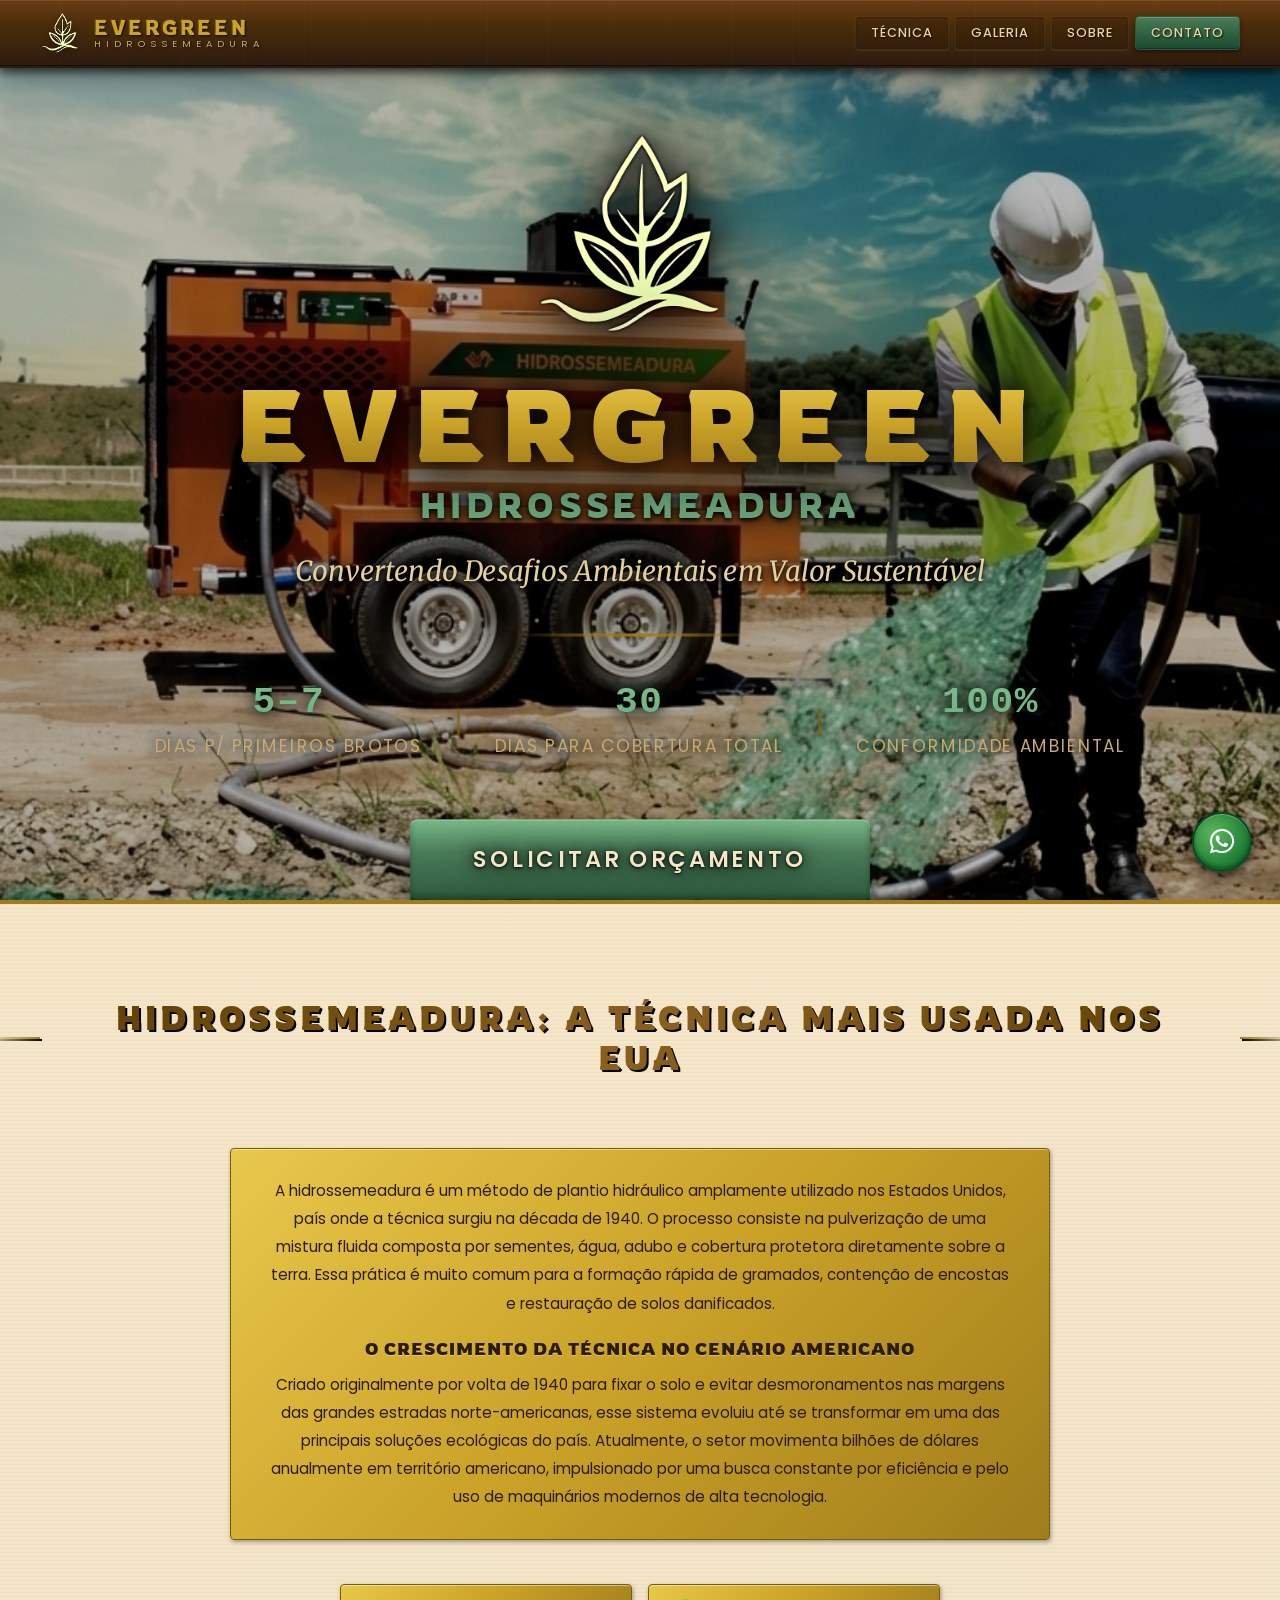
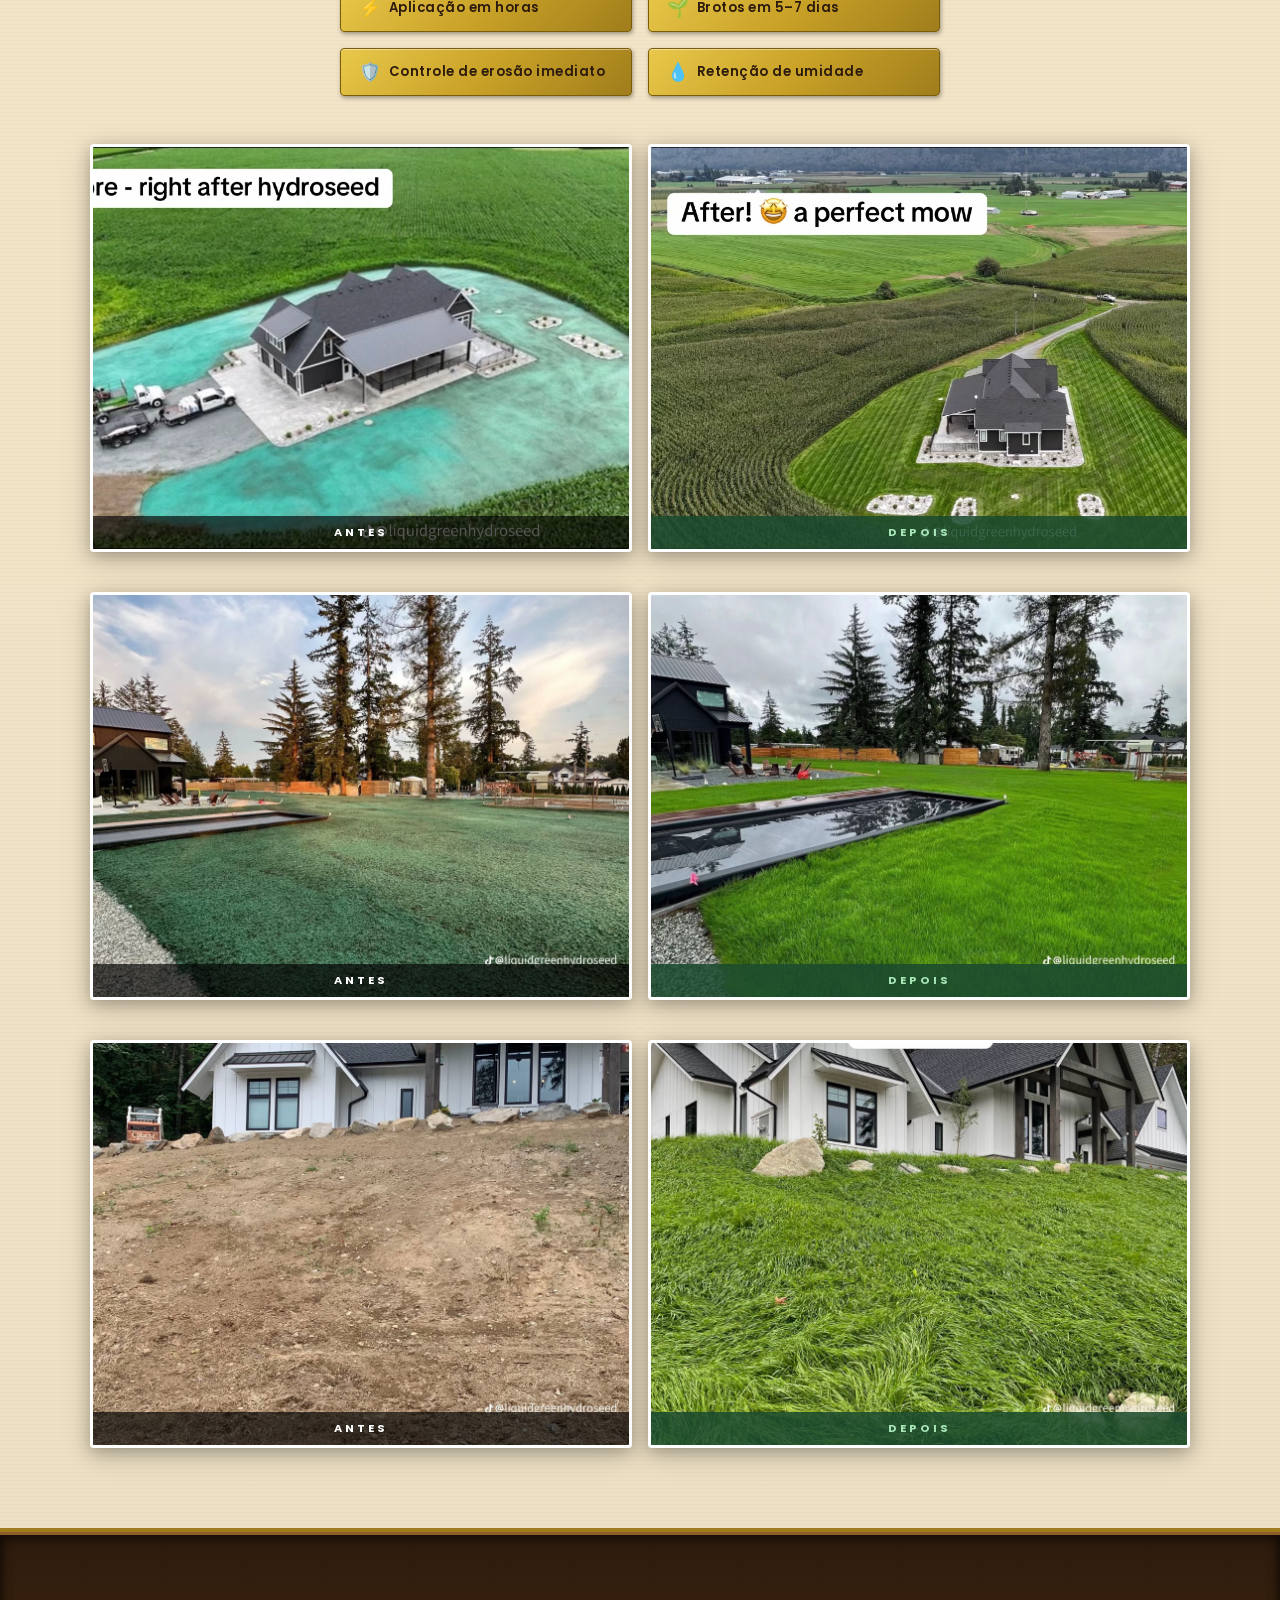
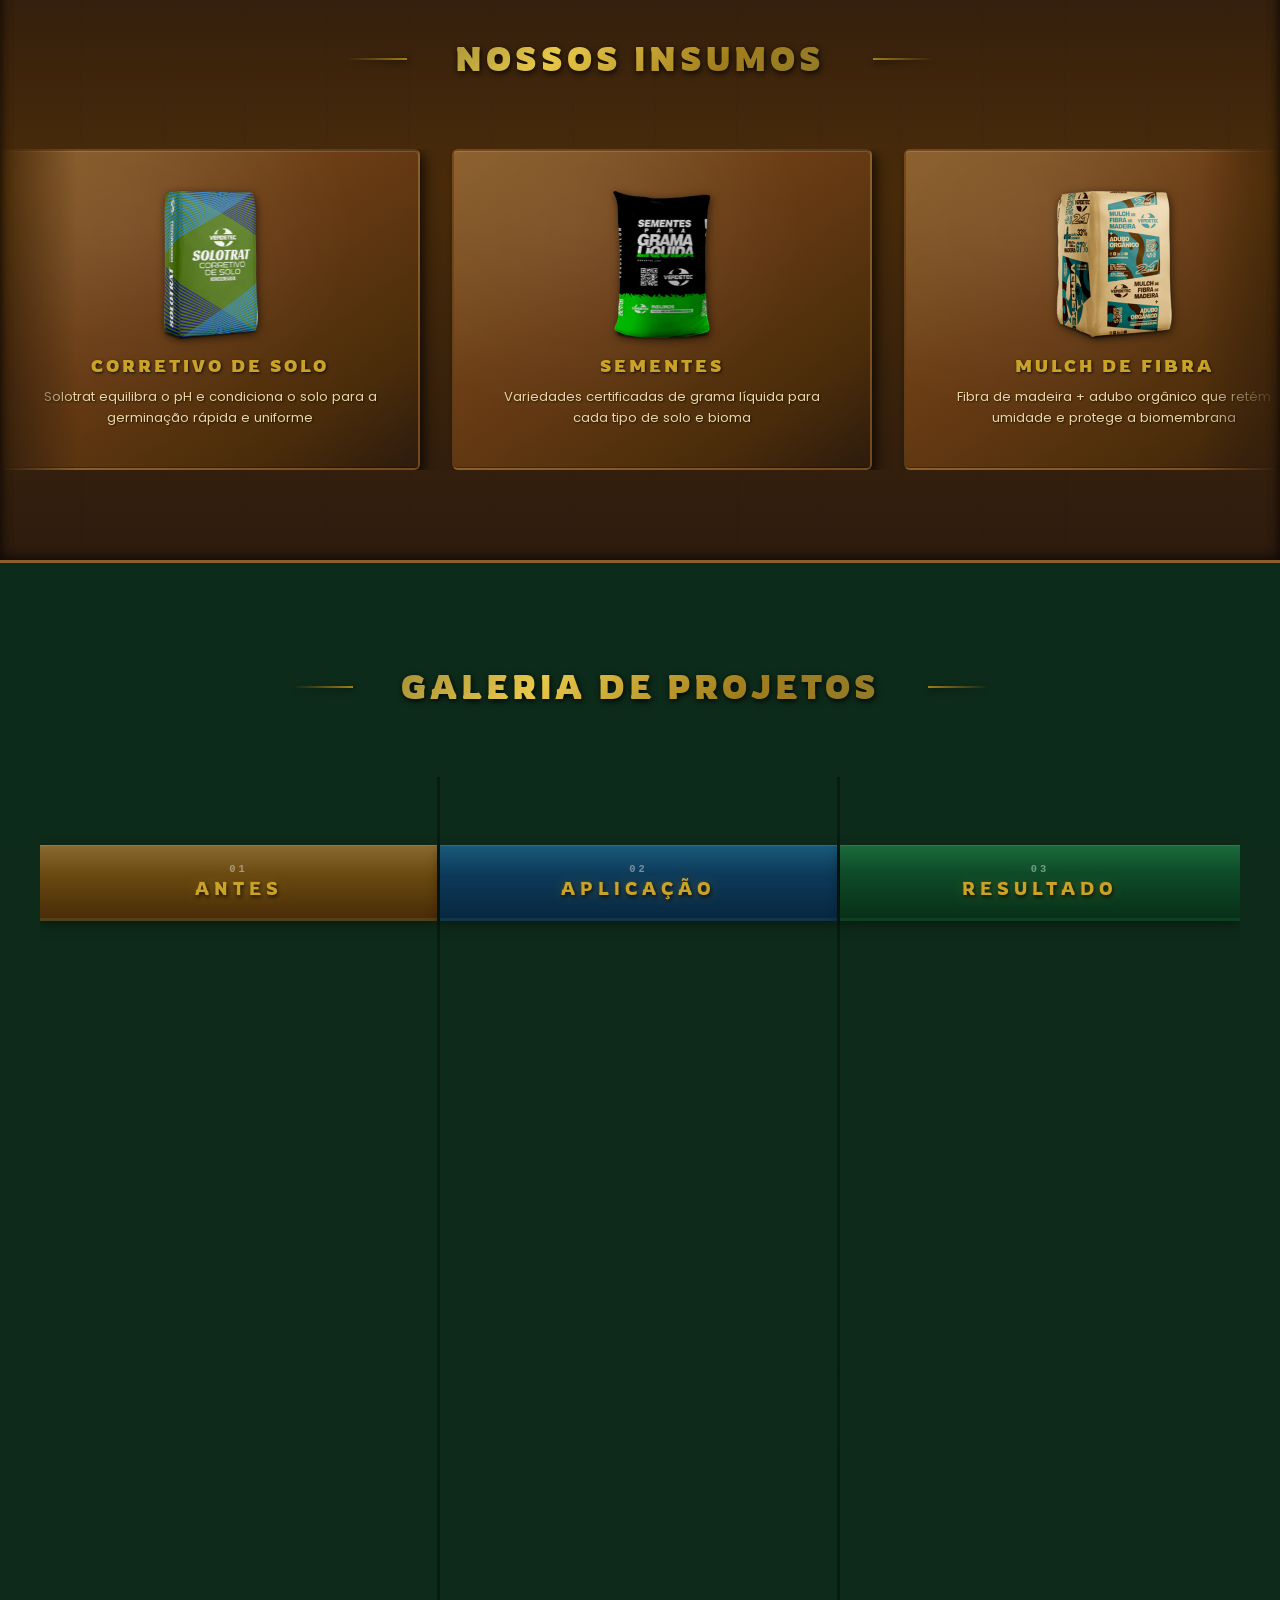
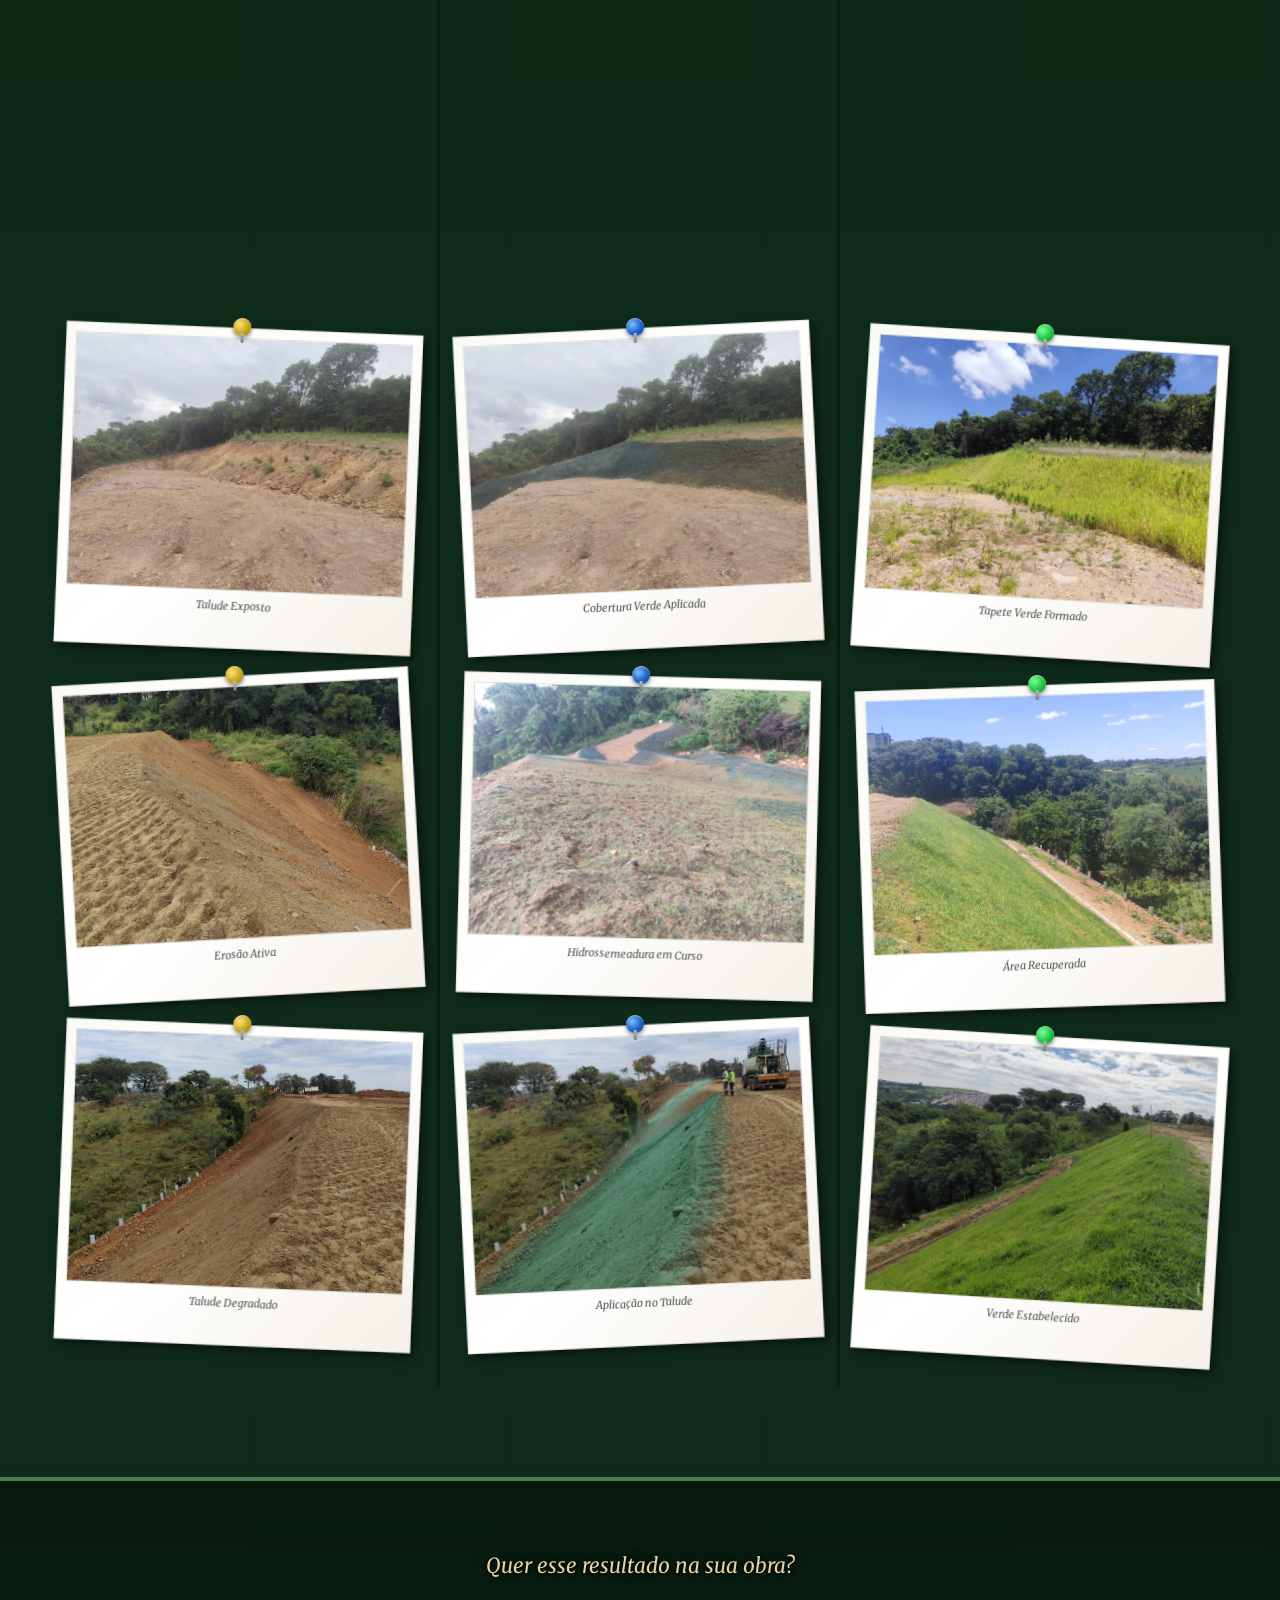
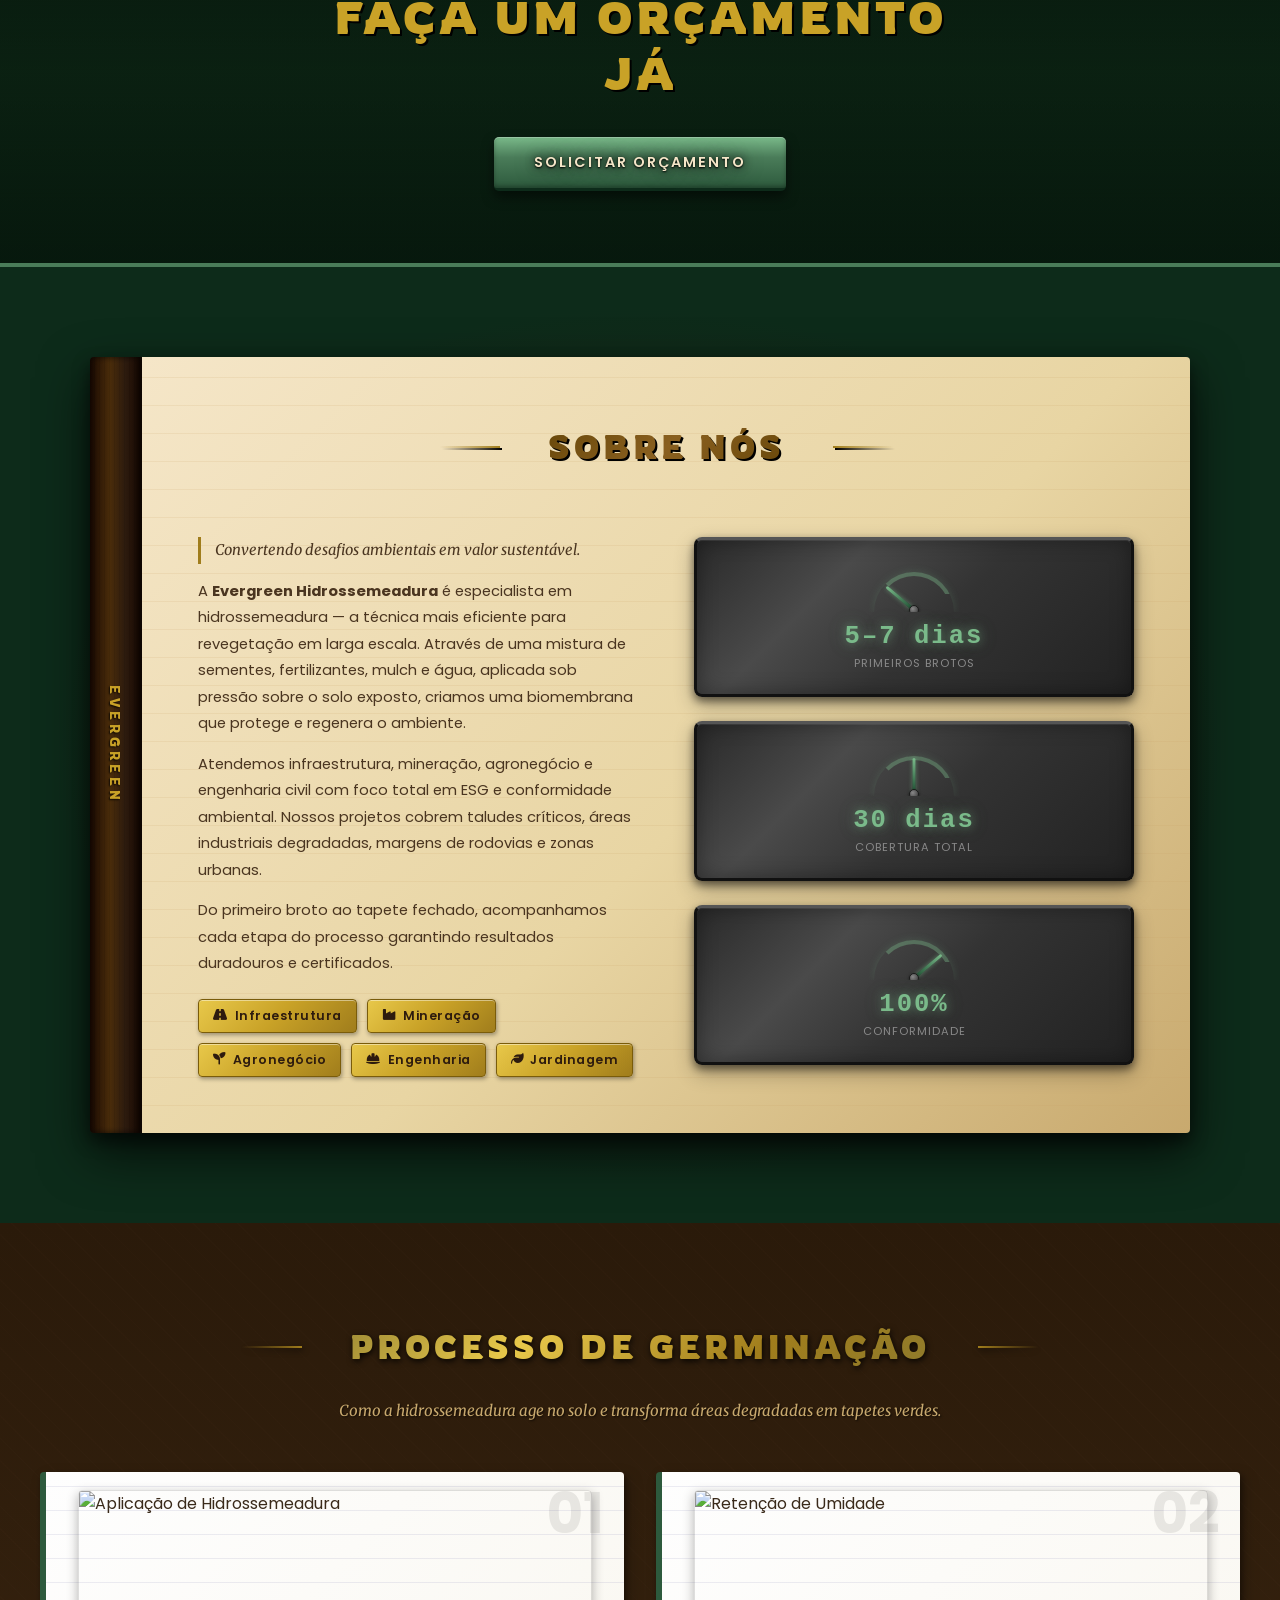
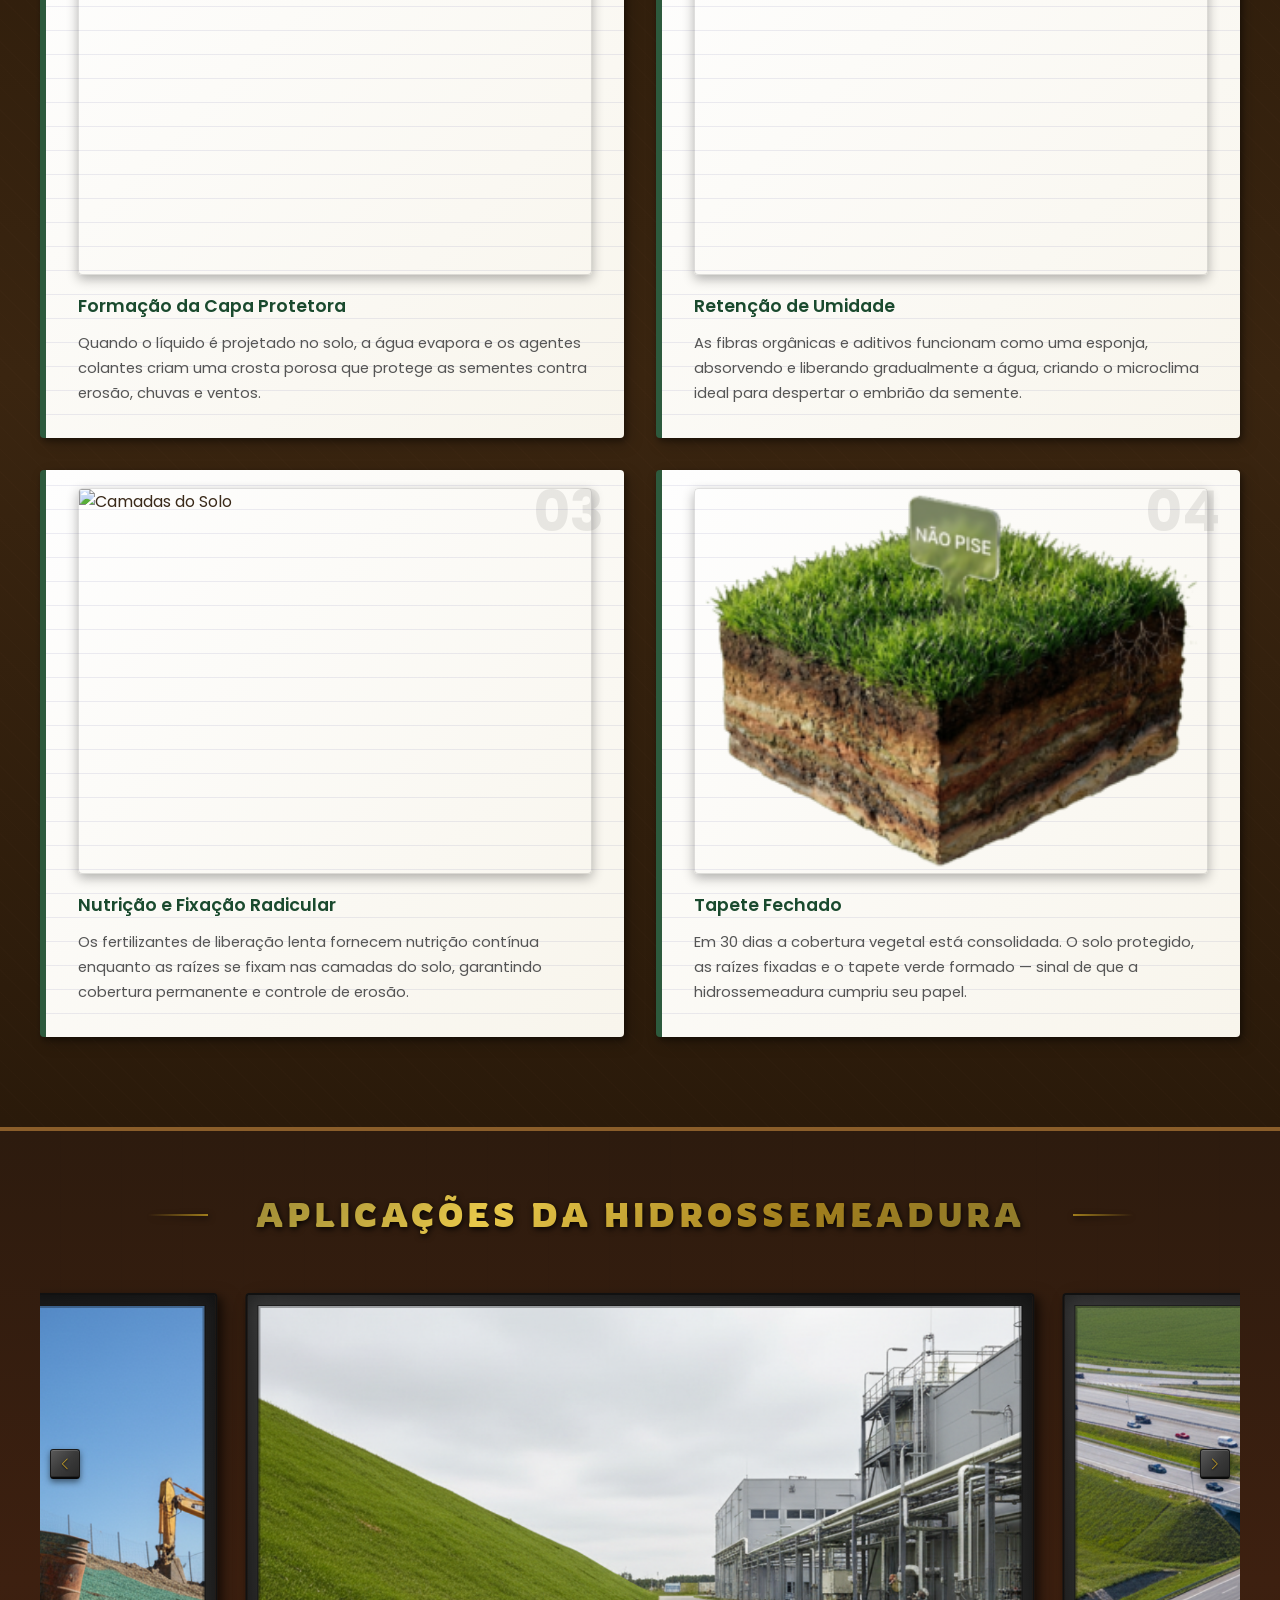
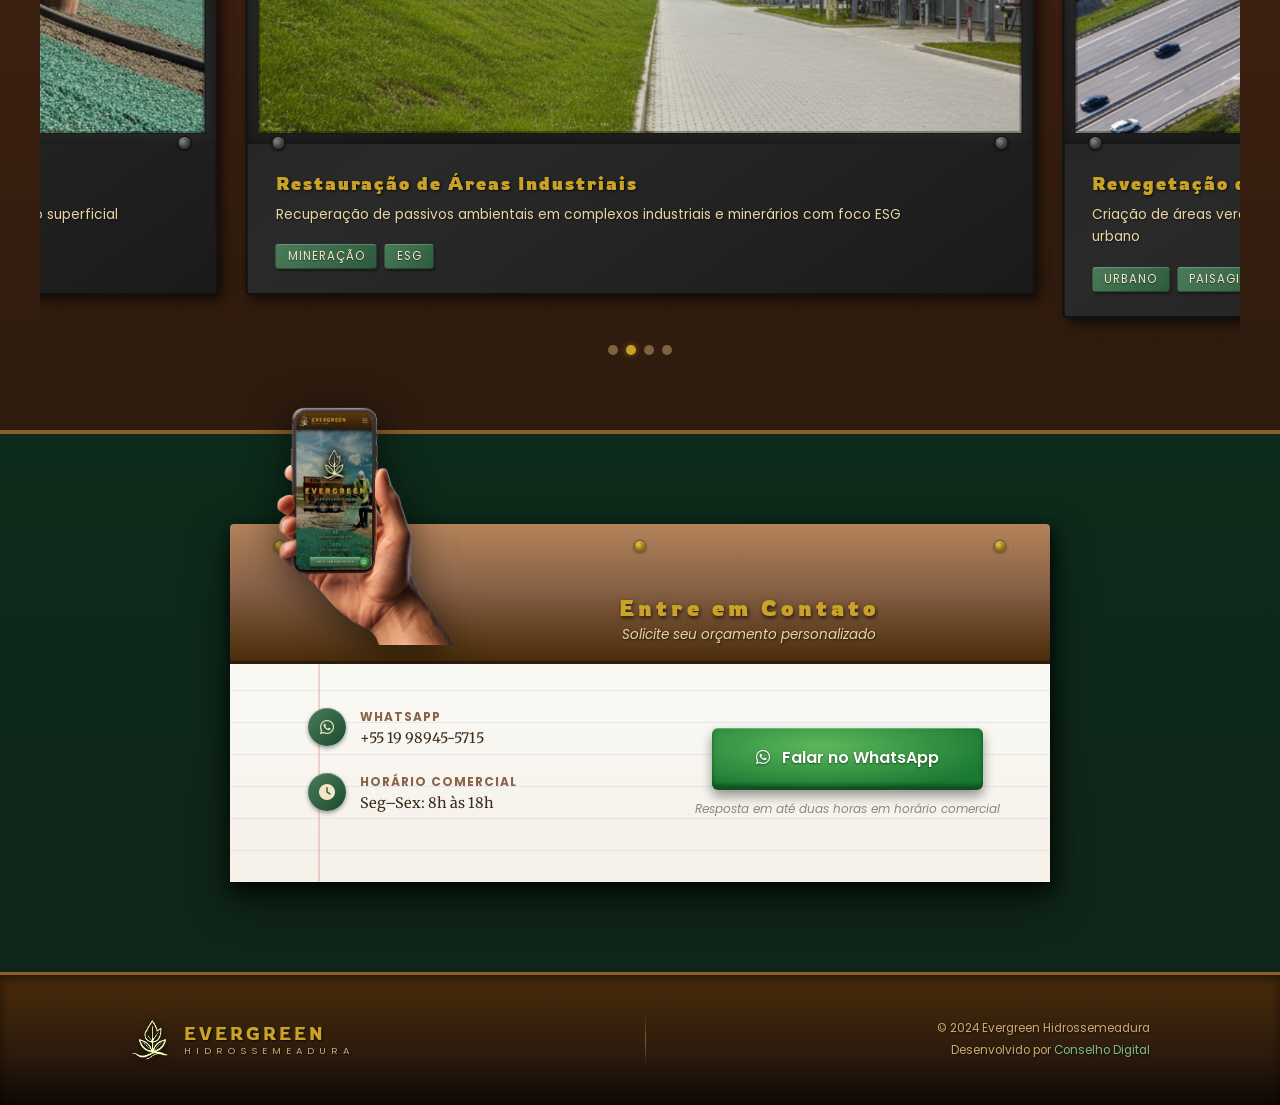
==== commit d216b911: "Improve CMS: add photo management and dynamic gallery album" ====
--- a/index.html
+++ b/index.html
@@ -213,7 +213,7 @@
   <nav class="navbar" role="navigation" aria-label="Menu principal">
     <div class="nav-container">
       <a href="#inicio" class="nav-logo">
-        <img src="img/logo.png" alt="Evergreen Gramaverde" class="nav-logo-img">
+        <img src="img/logo.png" alt="Evergreen Gramaverde" class="nav-logo-img" data-photo="logo">
         <div class="logo-text-wrap">
           <span class="logo-main">EVERGREEN</span>
           <span class="logo-sub">HIDROSSEMEADURA</span>
@@ -237,13 +237,14 @@
   <section class="hero" id="inicio">
 
     <!-- Fundo -->
-    <div class="hero-img-bg"></div>
+    <div class="hero-img-bg" data-photo-bg="hero-bg"></div>
 
     <div class="hero-content">
       <img
         src="img/logo.png"
         alt="Evergreen Gramaverde"
-        class="hero-logo-img">
+        class="hero-logo-img"
+        data-photo="logo">
       <h1 class="hero-title">EVERGREEN<span class="sr-only"> – Hidrossemeadura e Plantio de Grama em Campinas SP</span></h1>
       <p class="hero-subtitle">HIDROSSEMEADURA</p>
       <p class="hero-tagline">Convertendo Desafios Ambientais em Valor Sustentável</p>
@@ -291,33 +292,33 @@
 
       <div class="ba-pair">
         <div class="ba-card">
-          <img src="img/before-hydroseed.webp" alt="Antes da hidrossemeadura — solo exposto" loading="lazy">
+          <img src="img/before-hydroseed.webp" alt="Antes da hidrossemeadura — solo exposto" loading="lazy" data-photo="ba1-before">
           <div class="ba-label ba-label--before">ANTES</div>
         </div>
         <div class="ba-card">
-          <img src="img/after-hydroseed.webp" alt="Depois da hidrossemeadura — tapete verde" loading="lazy">
+          <img src="img/after-hydroseed.webp" alt="Depois da hidrossemeadura — tapete verde" loading="lazy" data-photo="ba1-after">
           <div class="ba-label ba-label--after">DEPOIS</div>
         </div>
       </div>
 
       <div class="ba-pair">
         <div class="ba-card">
-          <img src="img/before-hydroseed-2.webp" alt="Antes — área recém hidrossemeada" loading="lazy">
+          <img src="img/before-hydroseed-2.webp" alt="Antes — área recém hidrossemeada" loading="lazy" data-photo="ba2-before">
           <div class="ba-label ba-label--before">ANTES</div>
         </div>
         <div class="ba-card">
-          <img src="img/after-hydroseed-2.webp" alt="Depois — gramado estabelecido" loading="lazy">
+          <img src="img/after-hydroseed-2.webp" alt="Depois — gramado estabelecido" loading="lazy" data-photo="ba2-after">
           <div class="ba-label ba-label--after">DEPOIS</div>
         </div>
       </div>
 
       <div class="ba-pair">
         <div class="ba-card">
-          <img src="img/before-hydroseed-3.webp" alt="Antes — talude exposto" loading="lazy">
+          <img src="img/before-hydroseed-3.webp" alt="Antes — talude exposto" loading="lazy" data-photo="ba3-before">
           <div class="ba-label ba-label--before">ANTES</div>
         </div>
         <div class="ba-card">
-          <img src="img/after-hydroseed-3.webp" alt="Depois — controle de erosão com raízes profundas" loading="lazy">
+          <img src="img/after-hydroseed-3.webp" alt="Depois — controle de erosão com raízes profundas" loading="lazy" data-photo="ba3-after">
           <div class="ba-label ba-label--after">DEPOIS</div>
         </div>
       </div>
@@ -337,62 +338,62 @@
         <div class="partners-ticker">
 
           <div class="partner-card">
-            <div class="partner-img-wrap"><img src="img/fertilizantes.png" alt="Corretivo de Solo" loading="lazy"></div>
+            <div class="partner-img-wrap"><img src="img/fertilizantes.png" alt="Corretivo de Solo" loading="lazy" data-photo="insumo-fertilizantes"></div>
             <h3>Corretivo de Solo</h3>
             <p>Solotrat equilibra o pH e condiciona o solo para a germinação rápida e uniforme</p>
           </div>
 
           <div class="partner-card">
-            <div class="partner-img-wrap"><img src="img/sementes.png" alt="Sementes" loading="lazy"></div>
+            <div class="partner-img-wrap"><img src="img/sementes.png" alt="Sementes" loading="lazy" data-photo="insumo-sementes"></div>
             <h3>Sementes</h3>
             <p>Variedades certificadas de grama líquida para cada tipo de solo e bioma</p>
           </div>
 
           <div class="partner-card">
-            <div class="partner-img-wrap"><img src="img/mulches.png" alt="Mulch de Fibra" loading="lazy"></div>
+            <div class="partner-img-wrap"><img src="img/mulches.png" alt="Mulch de Fibra" loading="lazy" data-photo="insumo-mulches"></div>
             <h3>Mulch de Fibra</h3>
             <p>Fibra de madeira + adubo orgânico que retém umidade e protege a biomembrana</p>
           </div>
 
           <div class="partner-card">
-            <div class="partner-img-wrap"><img src="img/fixadores.png" alt="Fixador" loading="lazy"></div>
+            <div class="partner-img-wrap"><img src="img/fixadores.png" alt="Fixador" loading="lazy" data-photo="insumo-fixadores"></div>
             <h3>Fixador</h3>
             <p>Liga os componentes ao solo com resistência ao escoamento por chuvas e ventos</p>
           </div>
 
           <div class="partner-card">
-            <div class="partner-img-wrap"><img src="img/fibra-de-madeira.png" alt="Adubo Orgânico" loading="lazy"></div>
+            <div class="partner-img-wrap"><img src="img/fibra-de-madeira.png" alt="Adubo Orgânico" loading="lazy" data-photo="insumo-fibra"></div>
             <h3>Adubo Orgânico</h3>
             <p>Nutrição natural de liberação lenta que sustenta o crescimento por semanas</p>
           </div>
 
           <!-- duplicatas para loop seamless -->
           <div class="partner-card" aria-hidden="true">
-            <div class="partner-img-wrap"><img src="img/fertilizantes.png" alt="" loading="lazy"></div>
+            <div class="partner-img-wrap"><img src="img/fertilizantes.png" alt="" loading="lazy" data-photo="insumo-fertilizantes"></div>
             <h3>Corretivo de Solo</h3>
             <p>Solotrat equilibra o pH e condiciona o solo para a germinação rápida e uniforme</p>
           </div>
 
           <div class="partner-card" aria-hidden="true">
-            <div class="partner-img-wrap"><img src="img/sementes.png" alt="" loading="lazy"></div>
+            <div class="partner-img-wrap"><img src="img/sementes.png" alt="" loading="lazy" data-photo="insumo-sementes"></div>
             <h3>Sementes</h3>
             <p>Variedades certificadas de grama líquida para cada tipo de solo e bioma</p>
           </div>
 
           <div class="partner-card" aria-hidden="true">
-            <div class="partner-img-wrap"><img src="img/mulches.png" alt="" loading="lazy"></div>
+            <div class="partner-img-wrap"><img src="img/mulches.png" alt="" loading="lazy" data-photo="insumo-mulches"></div>
             <h3>Mulch de Fibra</h3>
             <p>Fibra de madeira + adubo orgânico que retém umidade e protege a biomembrana</p>
           </div>
 
           <div class="partner-card" aria-hidden="true">
-            <div class="partner-img-wrap"><img src="img/fixadores.png" alt="" loading="lazy"></div>
+            <div class="partner-img-wrap"><img src="img/fixadores.png" alt="" loading="lazy" data-photo="insumo-fixadores"></div>
             <h3>Fixador</h3>
             <p>Liga os componentes ao solo com resistência ao escoamento por chuvas e ventos</p>
           </div>
 
           <div class="partner-card" aria-hidden="true">
-            <div class="partner-img-wrap"><img src="img/fibra-de-madeira.png" alt="" loading="lazy"></div>
+            <div class="partner-img-wrap"><img src="img/fibra-de-madeira.png" alt="" loading="lazy" data-photo="insumo-fibra"></div>
             <h3>Adubo Orgânico</h3>
             <p>Nutrição natural de liberação lenta que sustenta o crescimento por semanas</p>
           </div>
@@ -421,57 +422,7 @@
           <span class="phase-num">01</span>
           <span class="phase-title">Antes</span>
         </div>
-        <div class="phase-col">
-
-          <div class="gallery-item">
-            <div class="pushpin pin-yellow"></div>
-            <div class="photo-frame">
-              <img src="img/galeria-antes1.jpg" alt="Antes — Projeto 1" loading="lazy">
-              <div class="photo-label">Área a Recuperar</div>
-            </div>
-          </div>
-
-          <div class="gallery-item">
-            <div class="pushpin pin-yellow"></div>
-            <div class="photo-frame">
-              <img src="img/galeria-antes2.jpg" alt="Antes — Projeto 2" loading="lazy">
-              <div class="photo-label">Solo Exposto</div>
-            </div>
-          </div>
-
-          <div class="gallery-item">
-            <div class="pushpin pin-yellow"></div>
-            <div class="photo-frame">
-              <img src="img/galeria-antes3.jpg" alt="Antes — Projeto 3" loading="lazy">
-              <div class="photo-label">Área a Recuperar</div>
-            </div>
-          </div>
-
-          <div class="gallery-item">
-            <div class="pushpin pin-yellow"></div>
-            <div class="photo-frame">
-              <img src="img/galeria-antes4.jpg" alt="Antes — Projeto 4" loading="lazy">
-              <div class="photo-label">Talude Exposto</div>
-            </div>
-          </div>
-
-          <div class="gallery-item">
-            <div class="pushpin pin-yellow"></div>
-            <div class="photo-frame">
-              <img src="img/galeria-antes5.jpg" alt="Antes — Projeto 5" loading="lazy">
-              <div class="photo-label">Erosão Ativa</div>
-            </div>
-          </div>
-
-          <div class="gallery-item">
-            <div class="pushpin pin-yellow"></div>
-            <div class="photo-frame">
-              <img src="img/galeria-antes6.jpg" alt="Antes — Projeto 6" loading="lazy">
-              <div class="photo-label">Talude Degradado</div>
-            </div>
-          </div>
-
-        </div>
+        <div class="phase-col" data-gallery-phase="antes"></div>
       </div>
 
 
@@ -481,57 +432,7 @@
           <span class="phase-num">02</span>
           <span class="phase-title">Aplicação</span>
         </div>
-        <div class="phase-col">
-
-          <div class="gallery-item">
-            <div class="pushpin pin-blue"></div>
-            <div class="photo-frame">
-              <img src="img/galeria-durante1.jpg" alt="Aplicação — Projeto 1" loading="lazy">
-              <div class="photo-label">Hidrossemeadura em Curso</div>
-            </div>
-          </div>
-
-          <div class="gallery-item">
-            <div class="pushpin pin-blue"></div>
-            <div class="photo-frame">
-              <img src="img/galeria-durante2.jpg" alt="Aplicação — Projeto 2" loading="lazy">
-              <div class="photo-label">Biomembrana Aplicada</div>
-            </div>
-          </div>
-
-          <div class="gallery-item">
-            <div class="pushpin pin-blue"></div>
-            <div class="photo-frame">
-              <img src="img/galeria-durante3.jpg" alt="Aplicação — Projeto 3" loading="lazy">
-              <div class="photo-label">Biomembrana Aplicada</div>
-            </div>
-          </div>
-
-          <div class="gallery-item">
-            <div class="pushpin pin-blue"></div>
-            <div class="photo-frame">
-              <img src="img/galeria-durante4.jpg" alt="Aplicação — Projeto 4" loading="lazy">
-              <div class="photo-label">Cobertura Verde Aplicada</div>
-            </div>
-          </div>
-
-          <div class="gallery-item">
-            <div class="pushpin pin-blue"></div>
-            <div class="photo-frame">
-              <img src="img/galeria-durante5.jpg" alt="Aplicação — Projeto 5" loading="lazy">
-              <div class="photo-label">Hidrossemeadura em Curso</div>
-            </div>
-          </div>
-
-          <div class="gallery-item">
-            <div class="pushpin pin-blue"></div>
-            <div class="photo-frame">
-              <img src="img/galeria-durante6.jpg" alt="Aplicação — Projeto 6" loading="lazy">
-              <div class="photo-label">Aplicação no Talude</div>
-            </div>
-          </div>
-
-        </div>
+        <div class="phase-col" data-gallery-phase="aplicacao"></div>
       </div>
 
 
@@ -541,57 +442,7 @@
           <span class="phase-num">03</span>
           <span class="phase-title">Resultado</span>
         </div>
-        <div class="phase-col">
-
-          <div class="gallery-item">
-            <div class="pushpin pin-green"></div>
-            <div class="photo-frame">
-              <img src="img/galeria-depois1.jpg" alt="Resultado — Projeto 1" loading="lazy">
-              <div class="photo-label">Tapete Verde Formado</div>
-            </div>
-          </div>
-
-          <div class="gallery-item">
-            <div class="pushpin pin-green"></div>
-            <div class="photo-frame">
-              <img src="img/galeria-depois2.jpg" alt="Resultado — Projeto 2" loading="lazy">
-              <div class="photo-label">Revegetação Completa</div>
-            </div>
-          </div>
-
-          <div class="gallery-item">
-            <div class="pushpin pin-green"></div>
-            <div class="photo-frame">
-              <img src="img/galeria-depois3.jpg" alt="Resultado — Projeto 3" loading="lazy">
-              <div class="photo-label">Cobertura Estabelecida</div>
-            </div>
-          </div>
-
-          <div class="gallery-item">
-            <div class="pushpin pin-green"></div>
-            <div class="photo-frame">
-              <img src="img/galeria-depois4.jpg" alt="Resultado — Projeto 4" loading="lazy">
-              <div class="photo-label">Tapete Verde Formado</div>
-            </div>
-          </div>
-
-          <div class="gallery-item">
-            <div class="pushpin pin-green"></div>
-            <div class="photo-frame">
-              <img src="img/galeria-depois5.jpg" alt="Resultado — Projeto 5" loading="lazy">
-              <div class="photo-label">Área Recuperada</div>
-            </div>
-          </div>
-
-          <div class="gallery-item">
-            <div class="pushpin pin-green"></div>
-            <div class="photo-frame">
-              <img src="img/galeria-depois6.jpg" alt="Resultado — Projeto 6" loading="lazy">
-              <div class="photo-label">Verde Estabelecido</div>
-            </div>
-          </div>
-
-        </div>
+        <div class="phase-col" data-gallery-phase="resultado"></div>
       </div>
 
     </div><!-- /gallery-corkboard -->
@@ -692,7 +543,7 @@
 
         <div class="index-card index-card--img">
           <div class="card-number">01</div>
-          <img src="img/fases-aplicacao.png" alt="Aplicação de Hidrossemeadura" loading="lazy" class="card-photo">
+          <img src="img/fases-aplicacao.png" alt="Aplicação de Hidrossemeadura" loading="lazy" class="card-photo" data-photo="process-1">
           <div class="card-body">
             <h3>Formação da Capa Protetora</h3>
             <p>Quando o líquido é projetado no solo, a água evapora e os agentes colantes criam uma crosta porosa que protege as sementes contra erosão, chuvas e ventos.</p>
@@ -701,7 +552,7 @@
 
         <div class="index-card index-card--img">
           <div class="card-number">02</div>
-          <img src="img/fases-aplicado.png" alt="Retenção de Umidade" loading="lazy" class="card-photo">
+          <img src="img/fases-aplicado.png" alt="Retenção de Umidade" loading="lazy" class="card-photo" data-photo="process-2">
           <div class="card-body">
             <h3>Retenção de Umidade</h3>
             <p>As fibras orgânicas e aditivos funcionam como uma esponja, absorvendo e liberando gradualmente a água, criando o microclima ideal para despertar o embrião da semente.</p>
@@ -710,7 +561,7 @@
 
         <div class="index-card index-card--img">
           <div class="card-number">03</div>
-          <img src="img/solo-fases.png" alt="Camadas do Solo" loading="lazy" class="card-photo">
+          <img src="img/solo-fases.png" alt="Camadas do Solo" loading="lazy" class="card-photo" data-photo="process-3">
           <div class="card-body">
             <h3>Nutrição e Fixação Radicular</h3>
             <p>Os fertilizantes de liberação lenta fornecem nutrição contínua enquanto as raízes se fixam nas camadas do solo, garantindo cobertura permanente e controle de erosão.</p>
@@ -719,7 +570,7 @@
 
         <div class="index-card index-card--img">
           <div class="card-number">04</div>
-          <img src="img/nao-pise.png" alt="Tapete Fechado" loading="lazy" class="card-photo">
+          <img src="img/nao-pise.png" alt="Tapete Fechado" loading="lazy" class="card-photo" data-photo="process-4">
           <div class="card-body">
             <h3>Tapete Fechado</h3>
             <p>Em 30 dias a cobertura vegetal está consolidada. O solo protegido, as raízes fixadas e o tapete verde formado — sinal de que a hidrossemeadura cumpriu seu papel.</p>
@@ -742,7 +593,7 @@
         <div class="swiper-slide">
           <div class="portfolio-card">
             <div class="portfolio-frame">
-              <img src="img/portfolio-taludes.png" alt="Hidrossemeadura de Taludes" loading="lazy">
+              <img src="img/portfolio-taludes.png" alt="Hidrossemeadura de Taludes" loading="lazy" data-photo="portfolio-taludes">
               <div class="portfolio-frame-border"></div>
             </div>
             <div class="portfolio-placard">
@@ -761,7 +612,7 @@
         <div class="swiper-slide">
           <div class="portfolio-card">
             <div class="portfolio-frame">
-              <img src="img/portfolio-industrial.png" alt="Restauração Industrial" loading="lazy">
+              <img src="img/portfolio-industrial.png" alt="Restauração Industrial" loading="lazy" data-photo="portfolio-industrial">
               <div class="portfolio-frame-border"></div>
             </div>
             <div class="portfolio-placard">
@@ -780,7 +631,7 @@
         <div class="swiper-slide">
           <div class="portfolio-card">
             <div class="portfolio-frame">
-              <img src="img/portfolio-urbanas.png" alt="Revegetação Urbana" loading="lazy">
+              <img src="img/portfolio-urbanas.png" alt="Revegetação Urbana" loading="lazy" data-photo="portfolio-urbanas">
               <div class="portfolio-frame-border"></div>
             </div>
             <div class="portfolio-placard">
@@ -799,7 +650,7 @@
         <div class="swiper-slide">
           <div class="portfolio-card">
             <div class="portfolio-frame">
-              <img src="img/portfolio-erosao.png" alt="Controle de Erosão" loading="lazy">
+              <img src="img/portfolio-erosao.png" alt="Controle de Erosão" loading="lazy" data-photo="portfolio-erosao">
               <div class="portfolio-frame-border"></div>
             </div>
             <div class="portfolio-placard">
@@ -834,7 +685,7 @@
           </div>
           <div class="cover-cols">
             <div class="cover-photo-col">
-              <img src="img/mockup-phone.png" alt="Evergreen no celular" class="cover-mockup-img">
+              <img src="img/mockup-phone.png" alt="Evergreen no celular" class="cover-mockup-img" data-photo="contact-mockup">
             </div>
             <div class="cover-title-row">
               <h2>Entre em Contato</h2>
@@ -888,7 +739,7 @@
     <div class="footer-plank">
       <div class="footer-inner">
         <div class="footer-brand">
-          <img src="img/logo.png" alt="Evergreen" class="footer-logo-img">
+          <img src="img/logo.png" alt="Evergreen" class="footer-logo-img" data-photo="logo">
           <div>
             <p class="footer-name">EVERGREEN</p>
             <p class="footer-tagline-sm">HIDROSSEMEADURA</p>
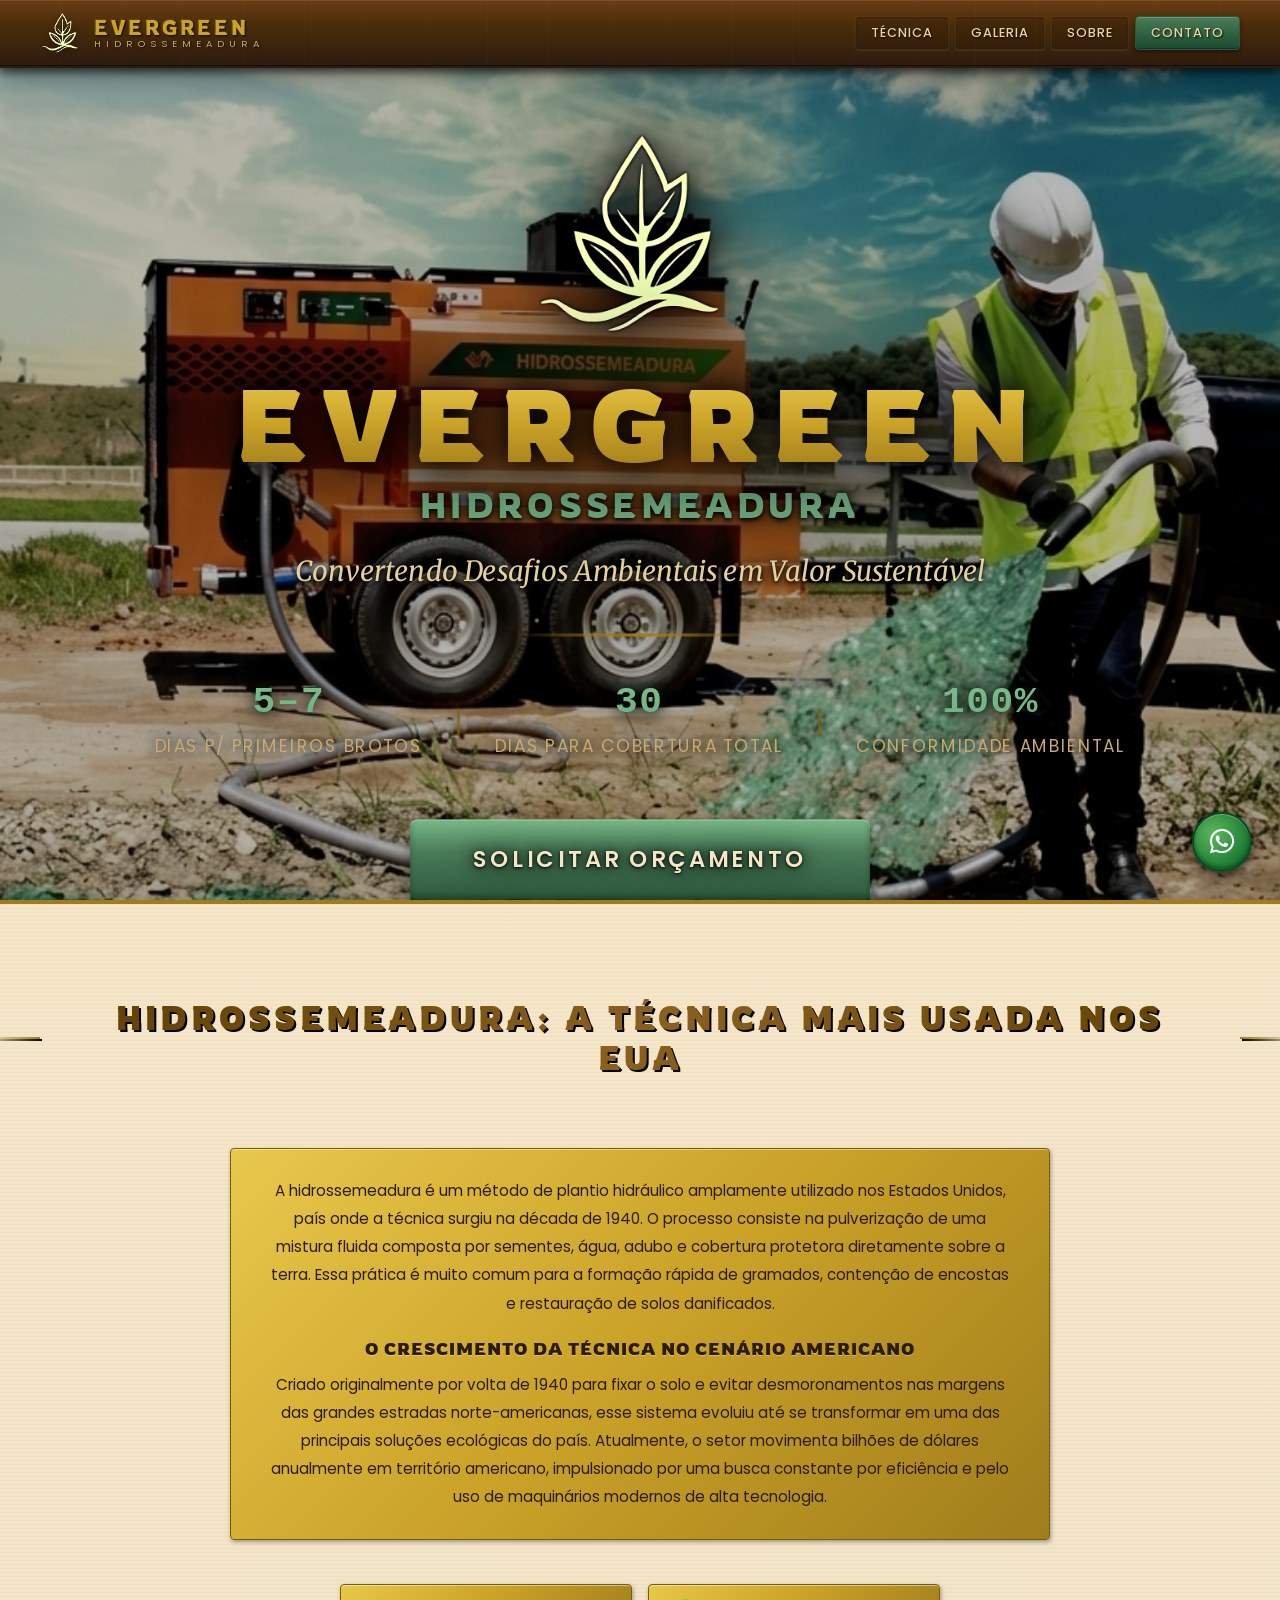
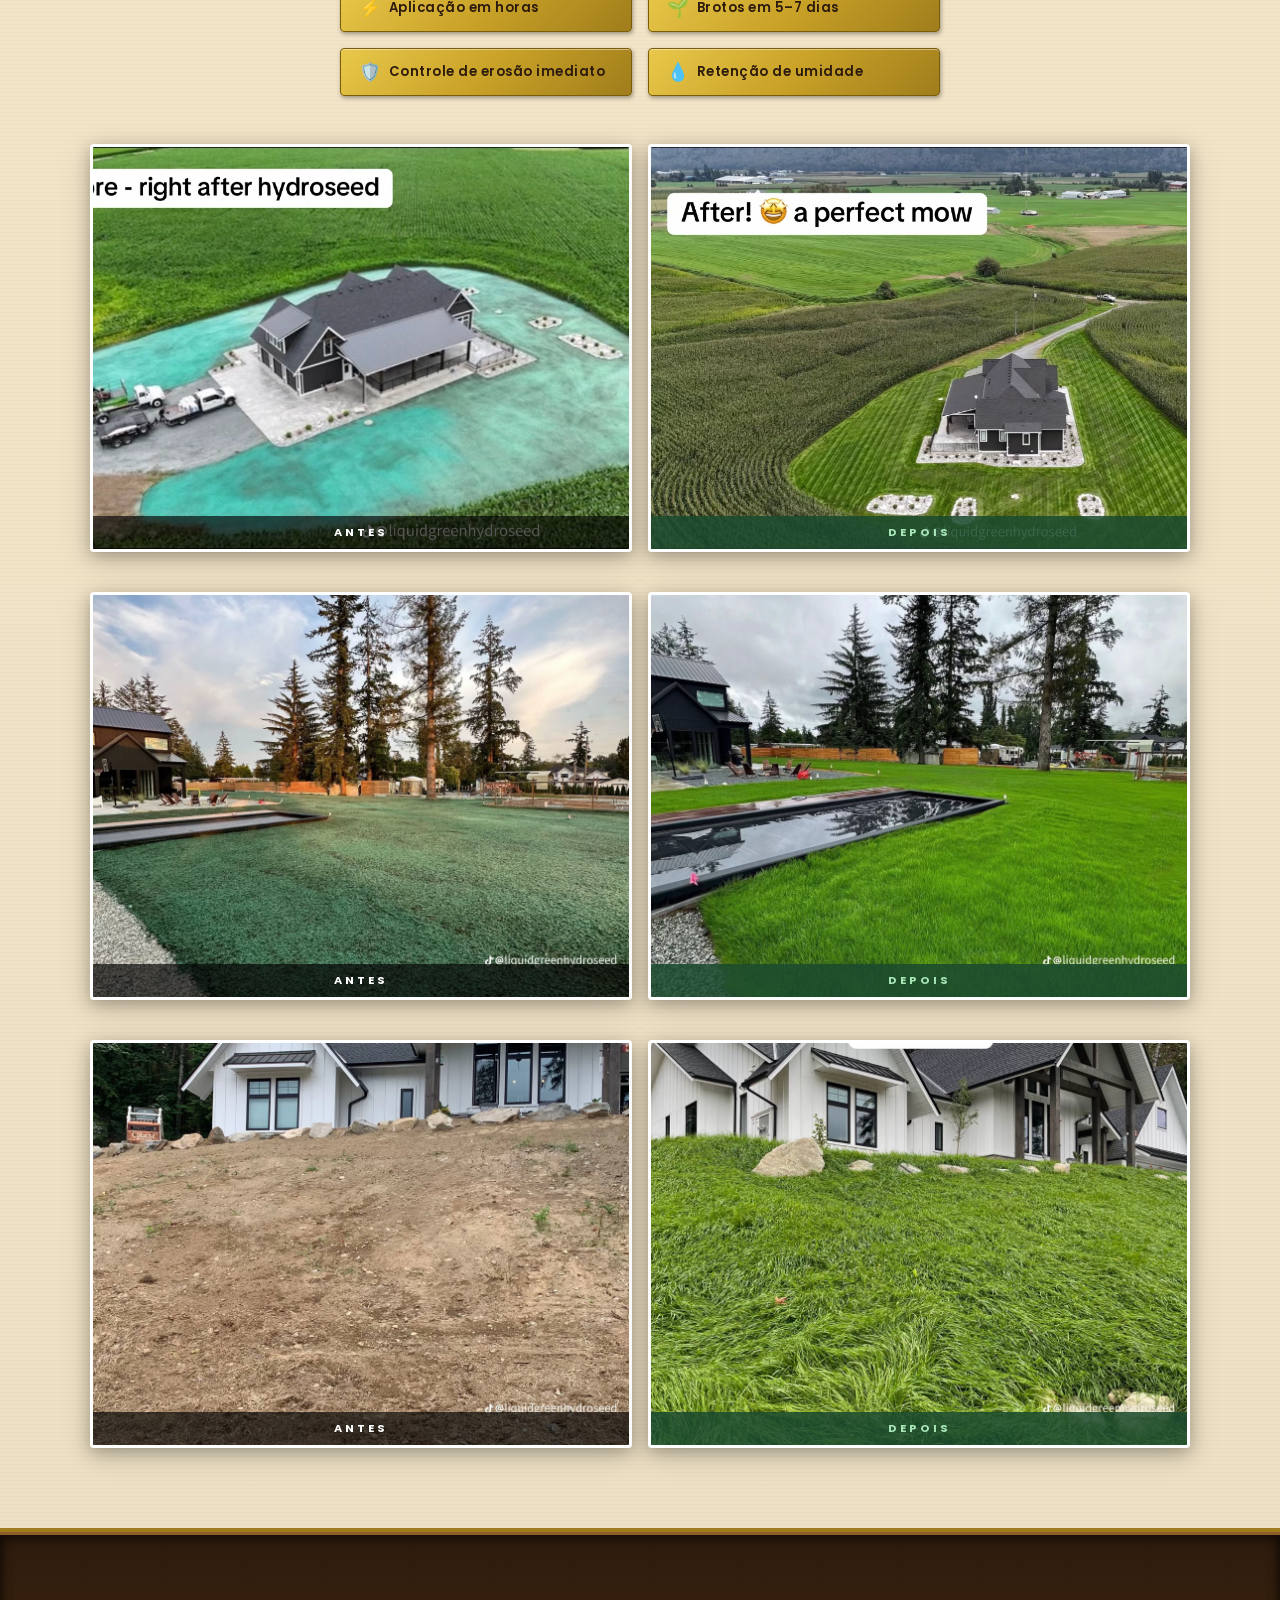
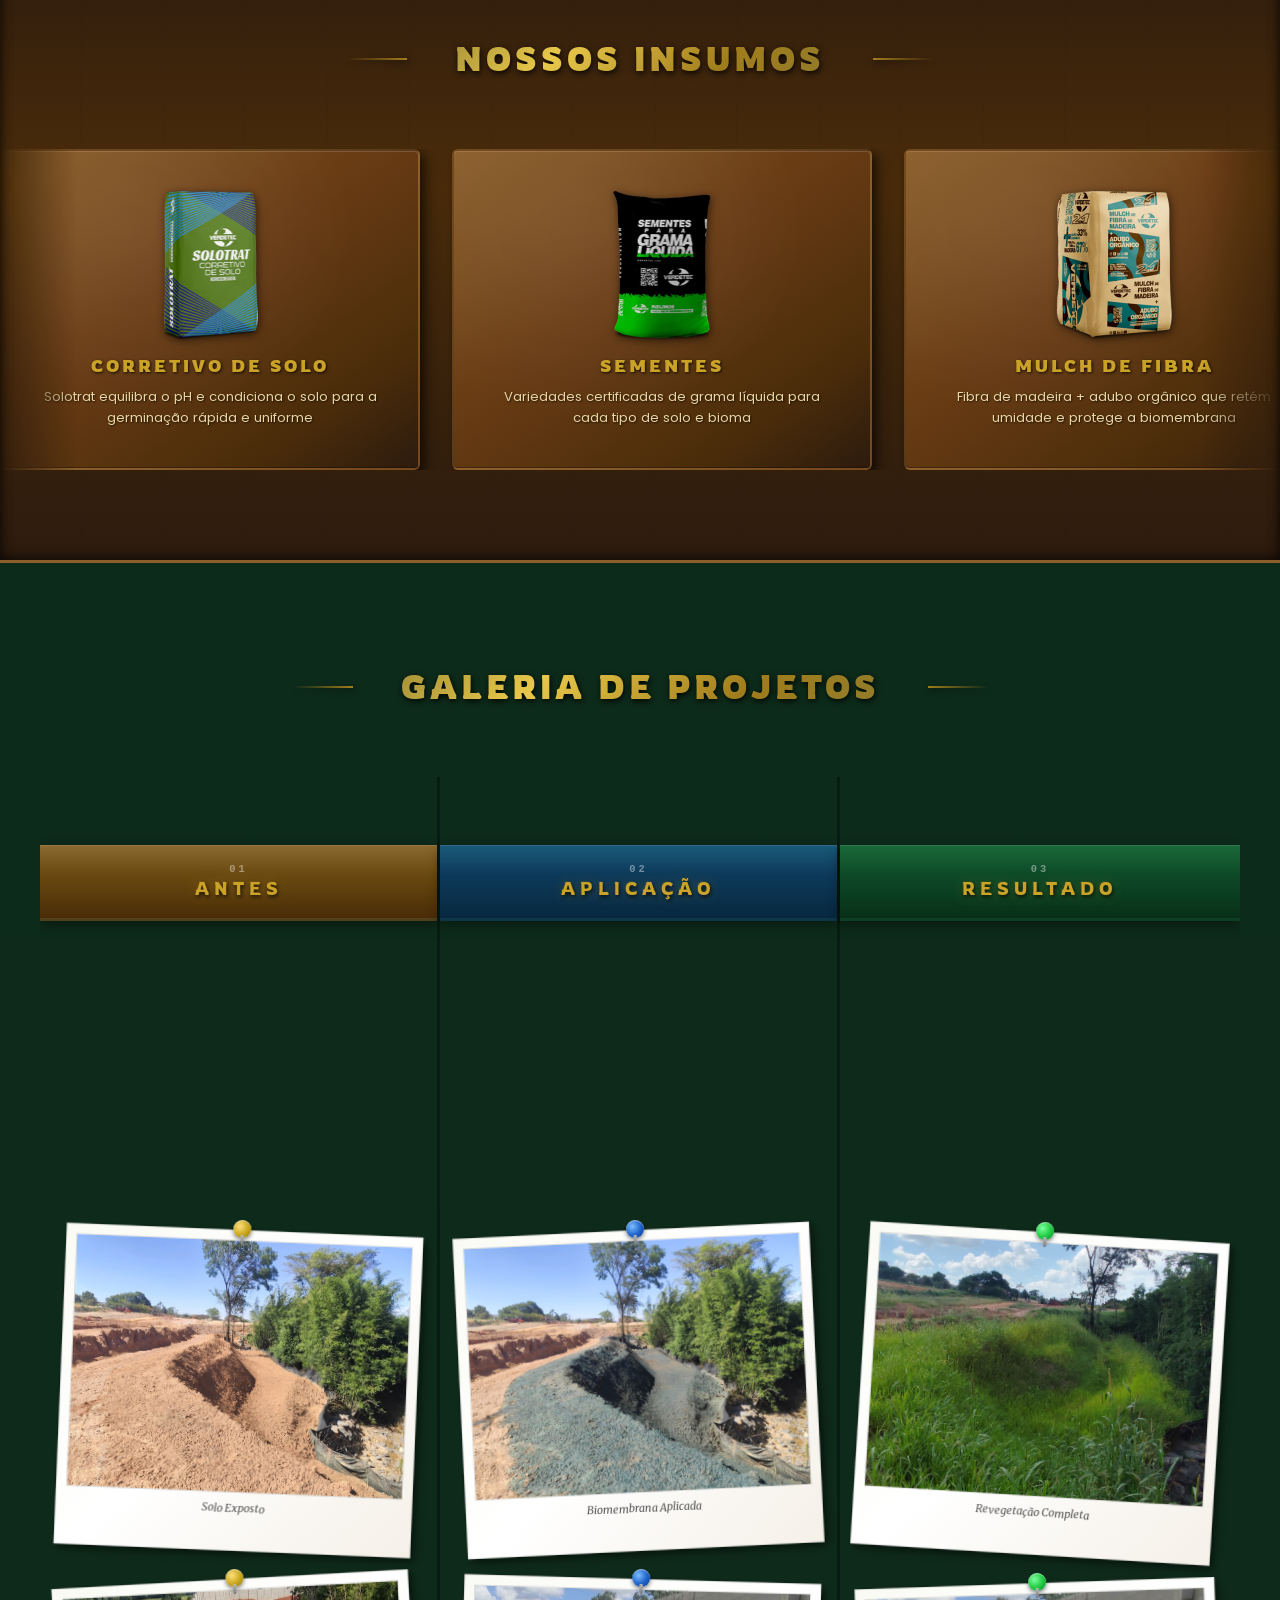
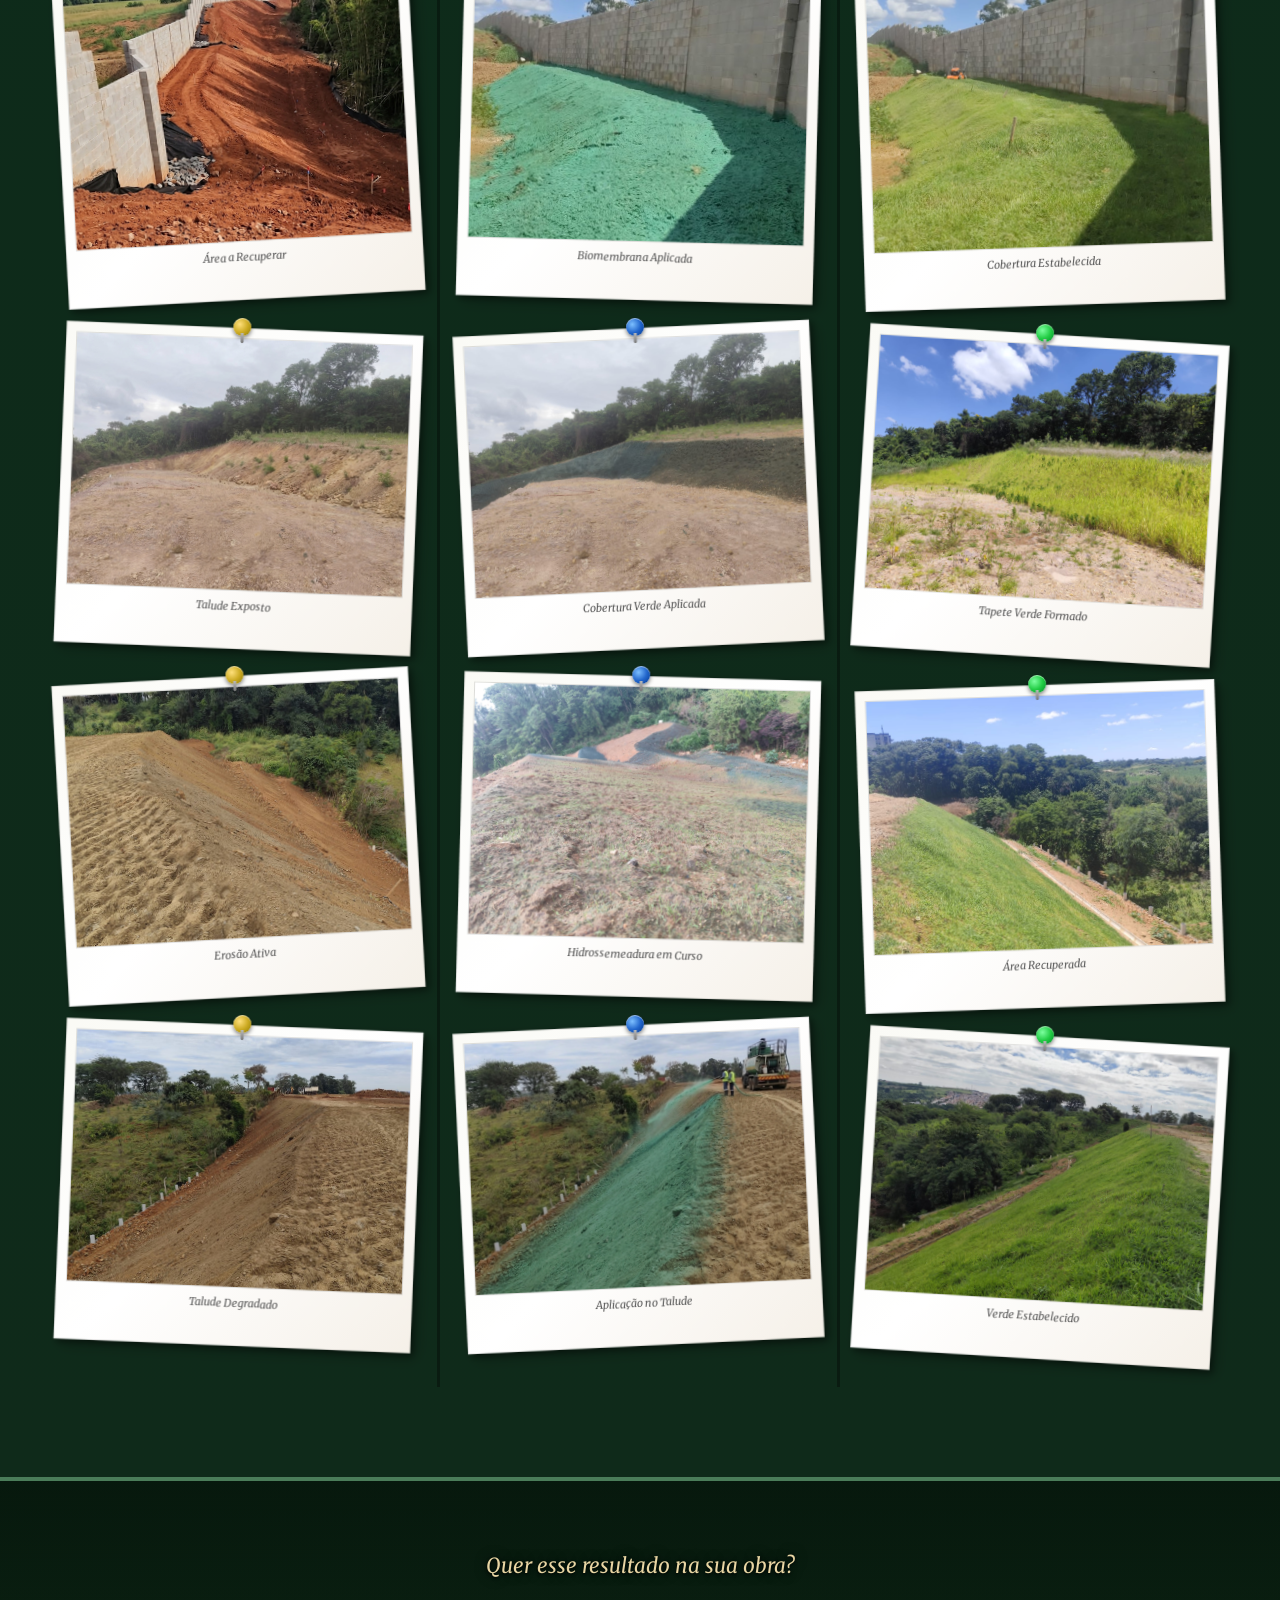
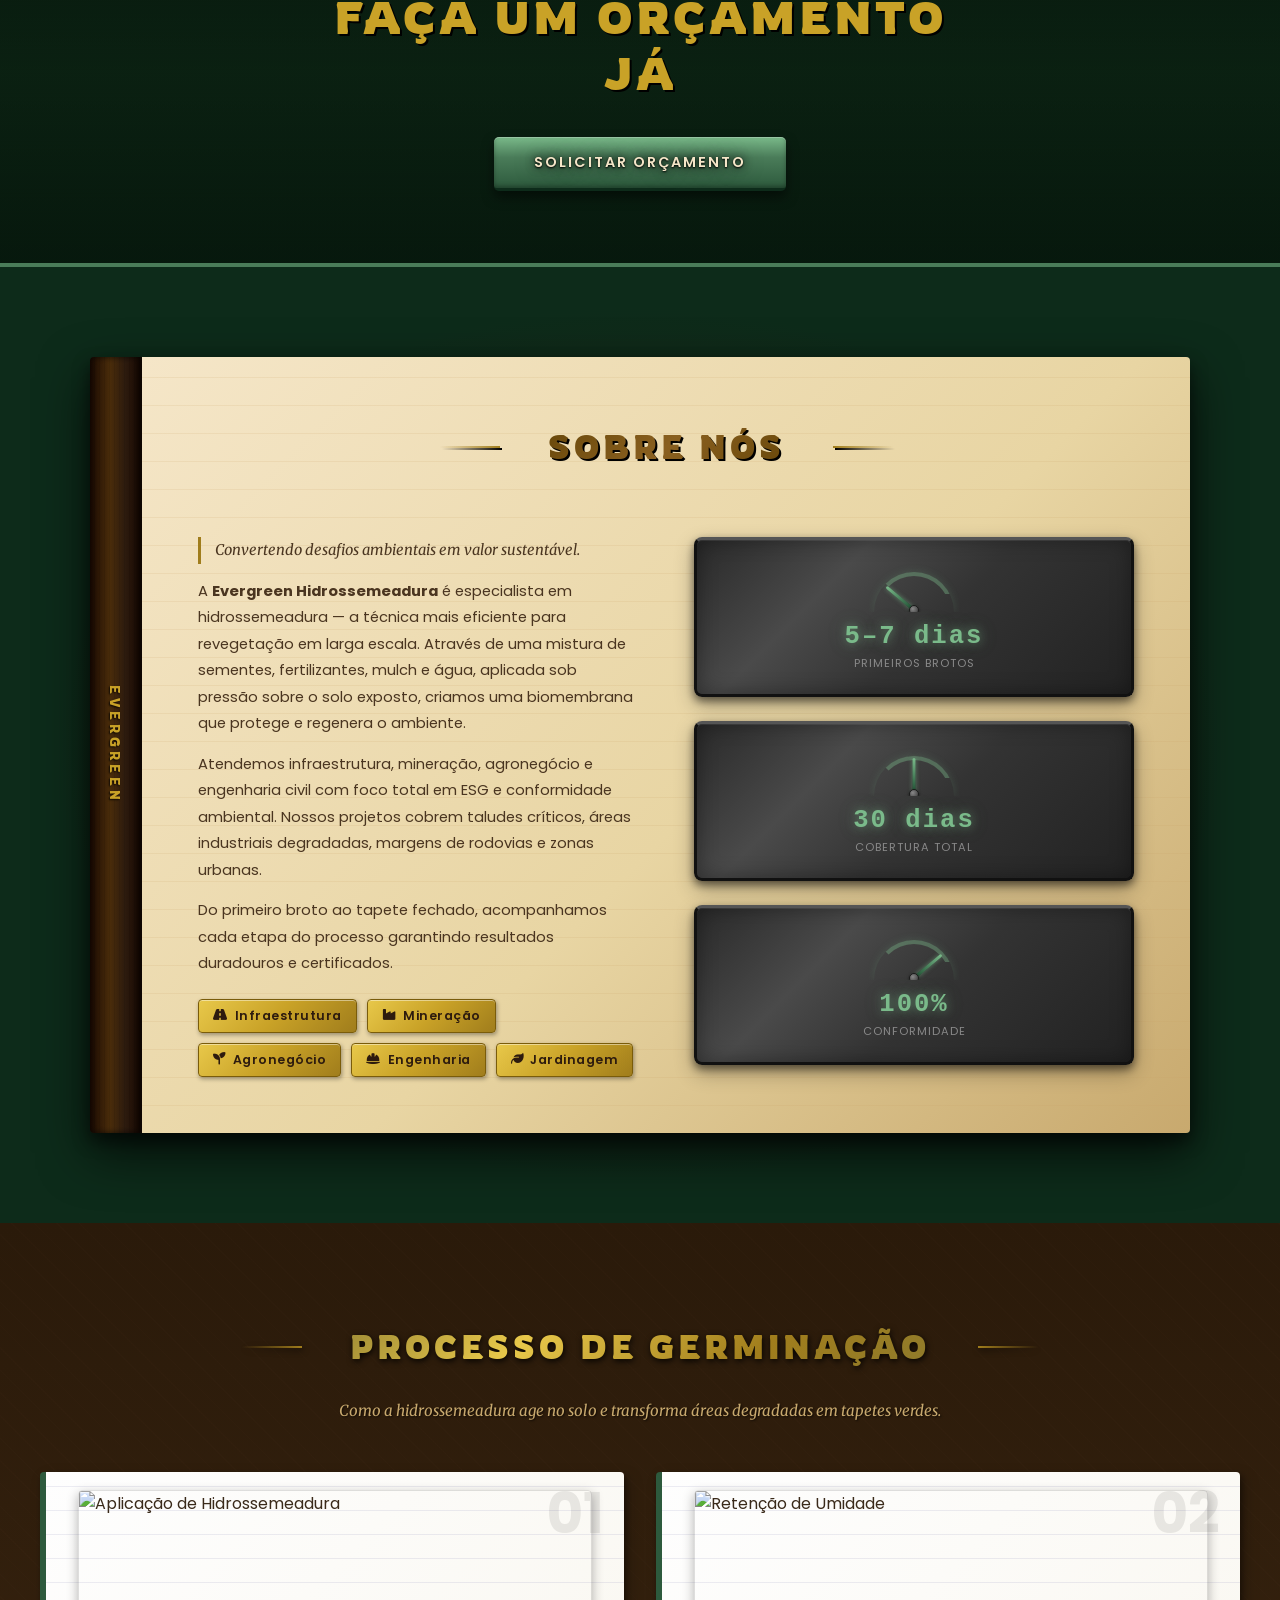
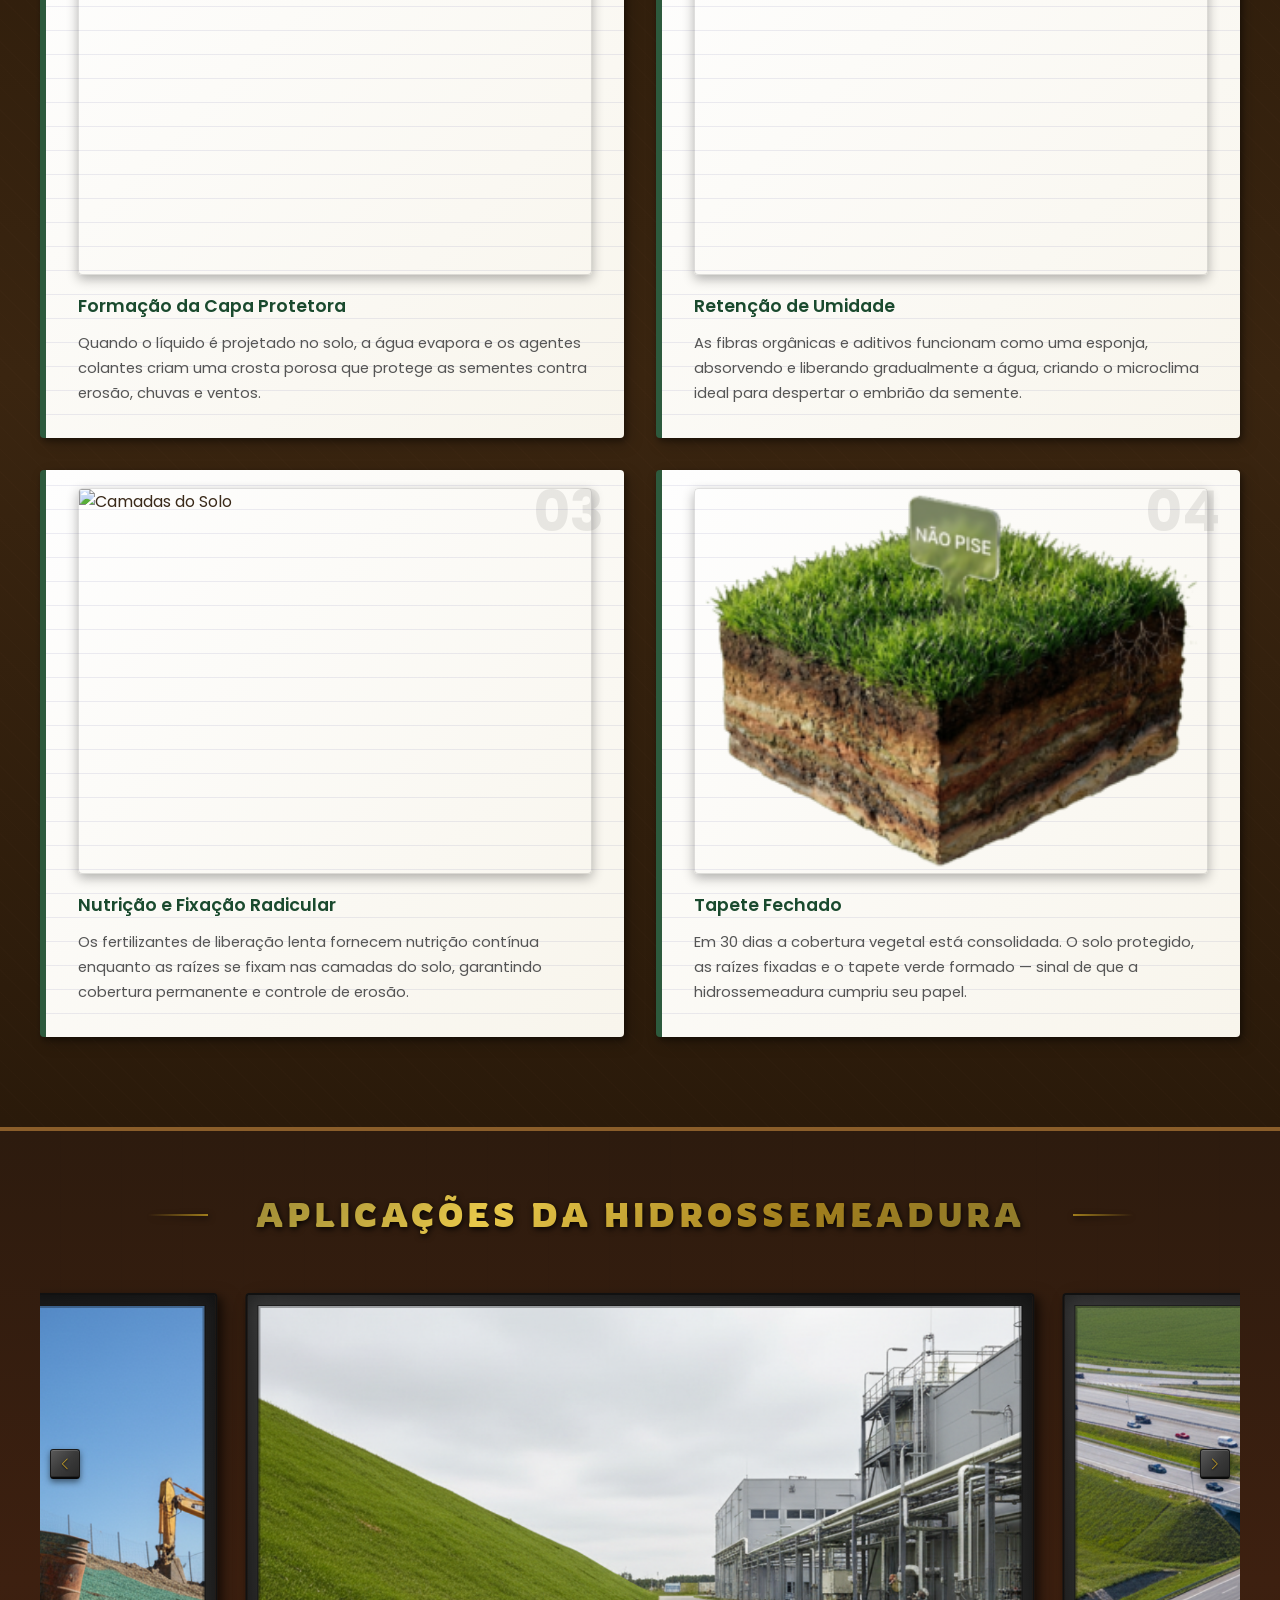
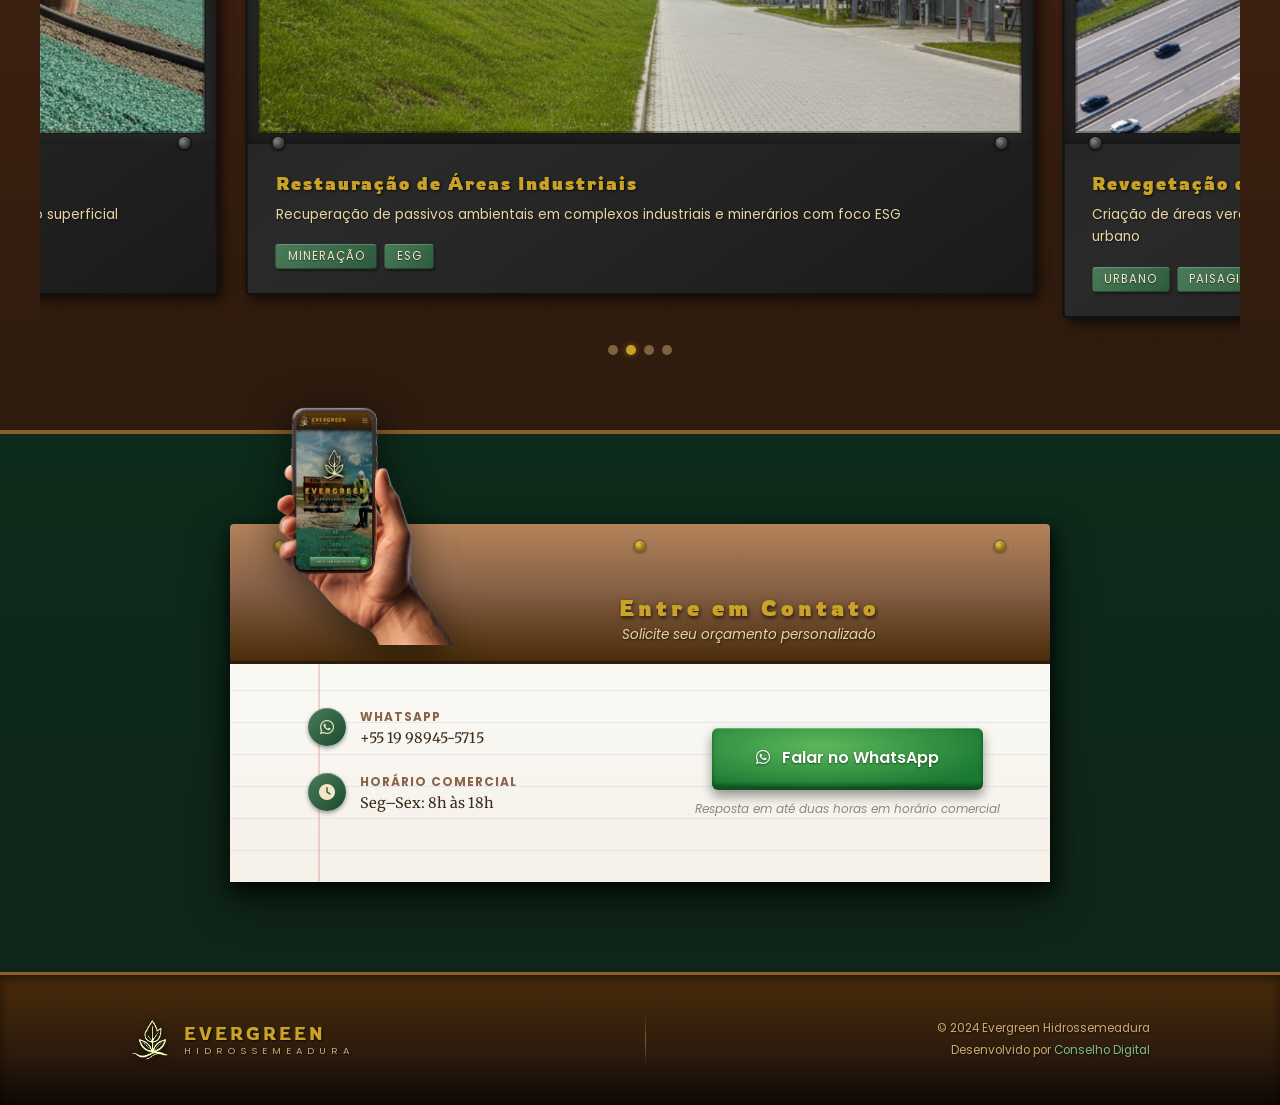
==== commit 581d8bb4: "Add netlify-identity-widget to handle invite tokens on homepage" ====
--- a/index.html
+++ b/index.html
@@ -201,6 +201,18 @@
     ]
   }
   </script>
+  <script src="https://identity.netlify.com/v1/netlify-identity-widget.js"></script>
+  <script>
+    if (window.netlifyIdentity) {
+      window.netlifyIdentity.on('init', function(user) {
+        if (!user) {
+          window.netlifyIdentity.on('login', function() {
+            document.location.href = '/admin/';
+          });
+        }
+      });
+    }
+  </script>
 </head>
 <body>
 
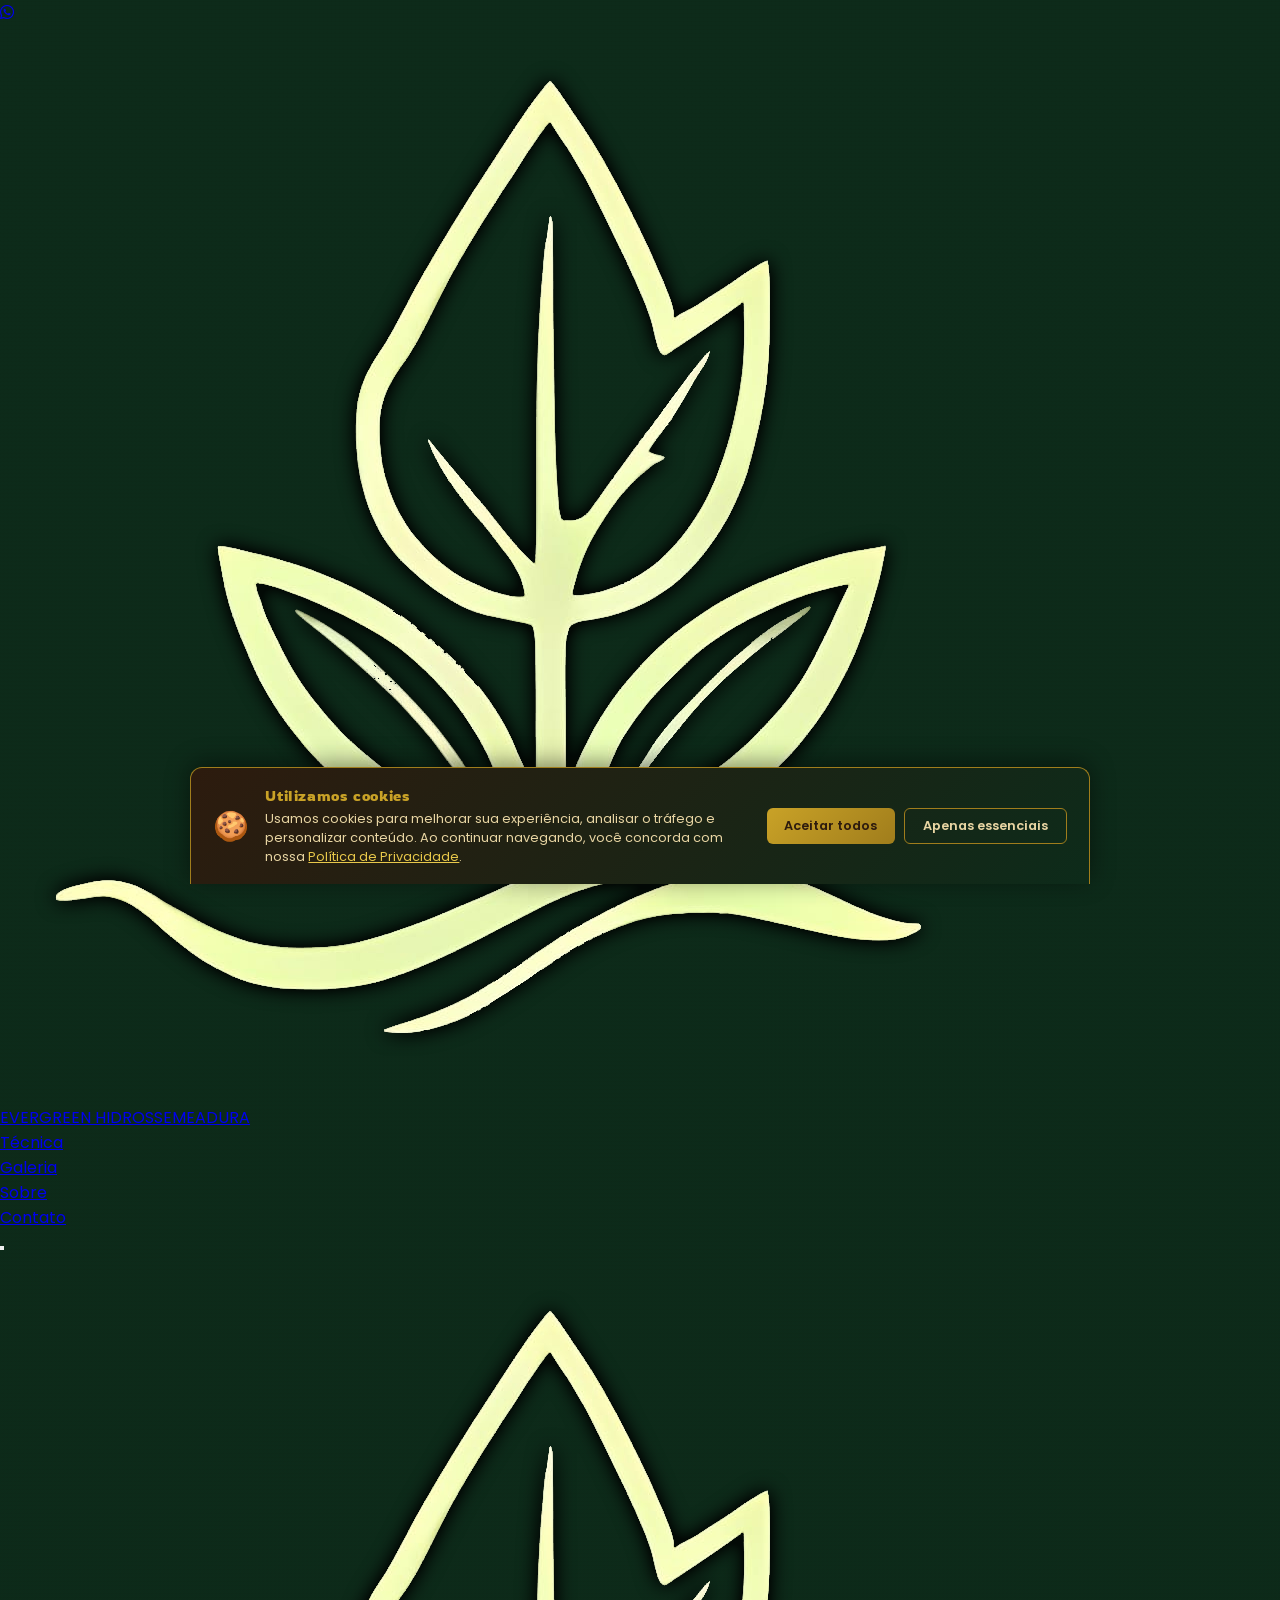
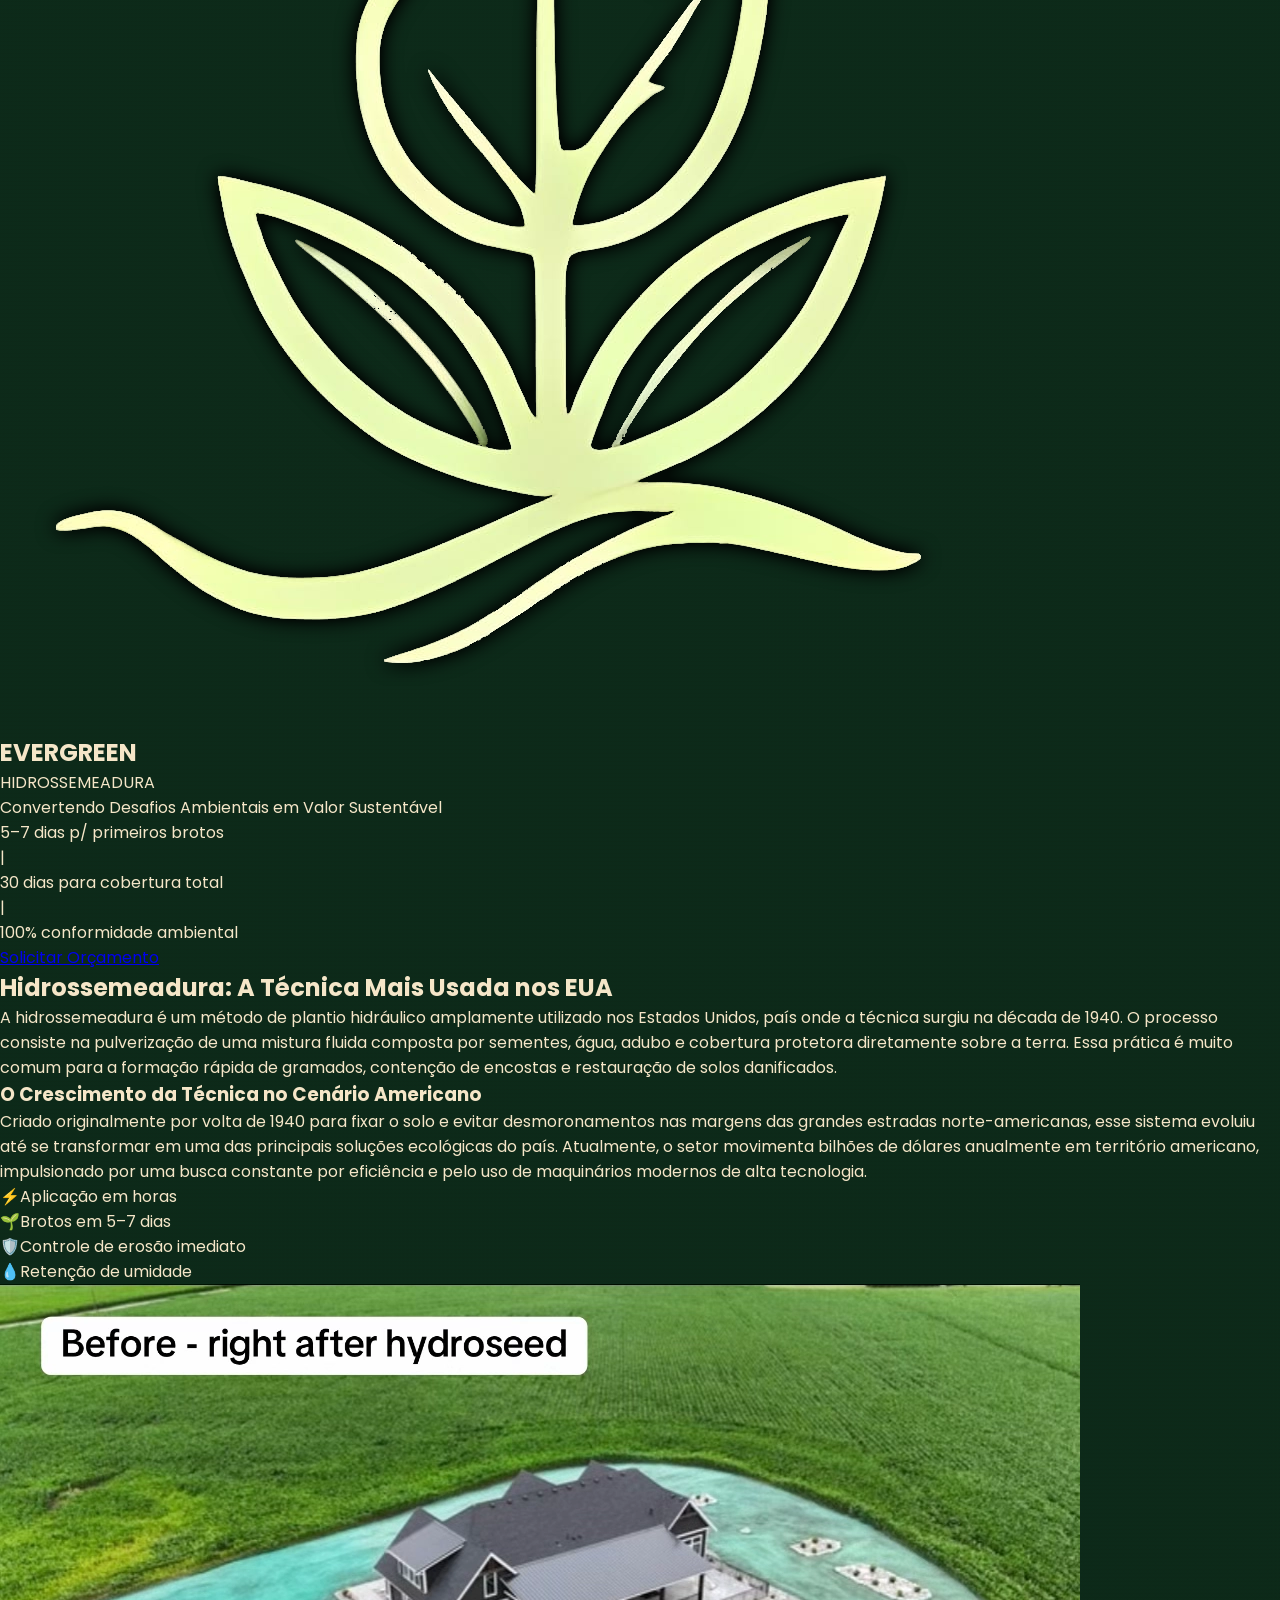
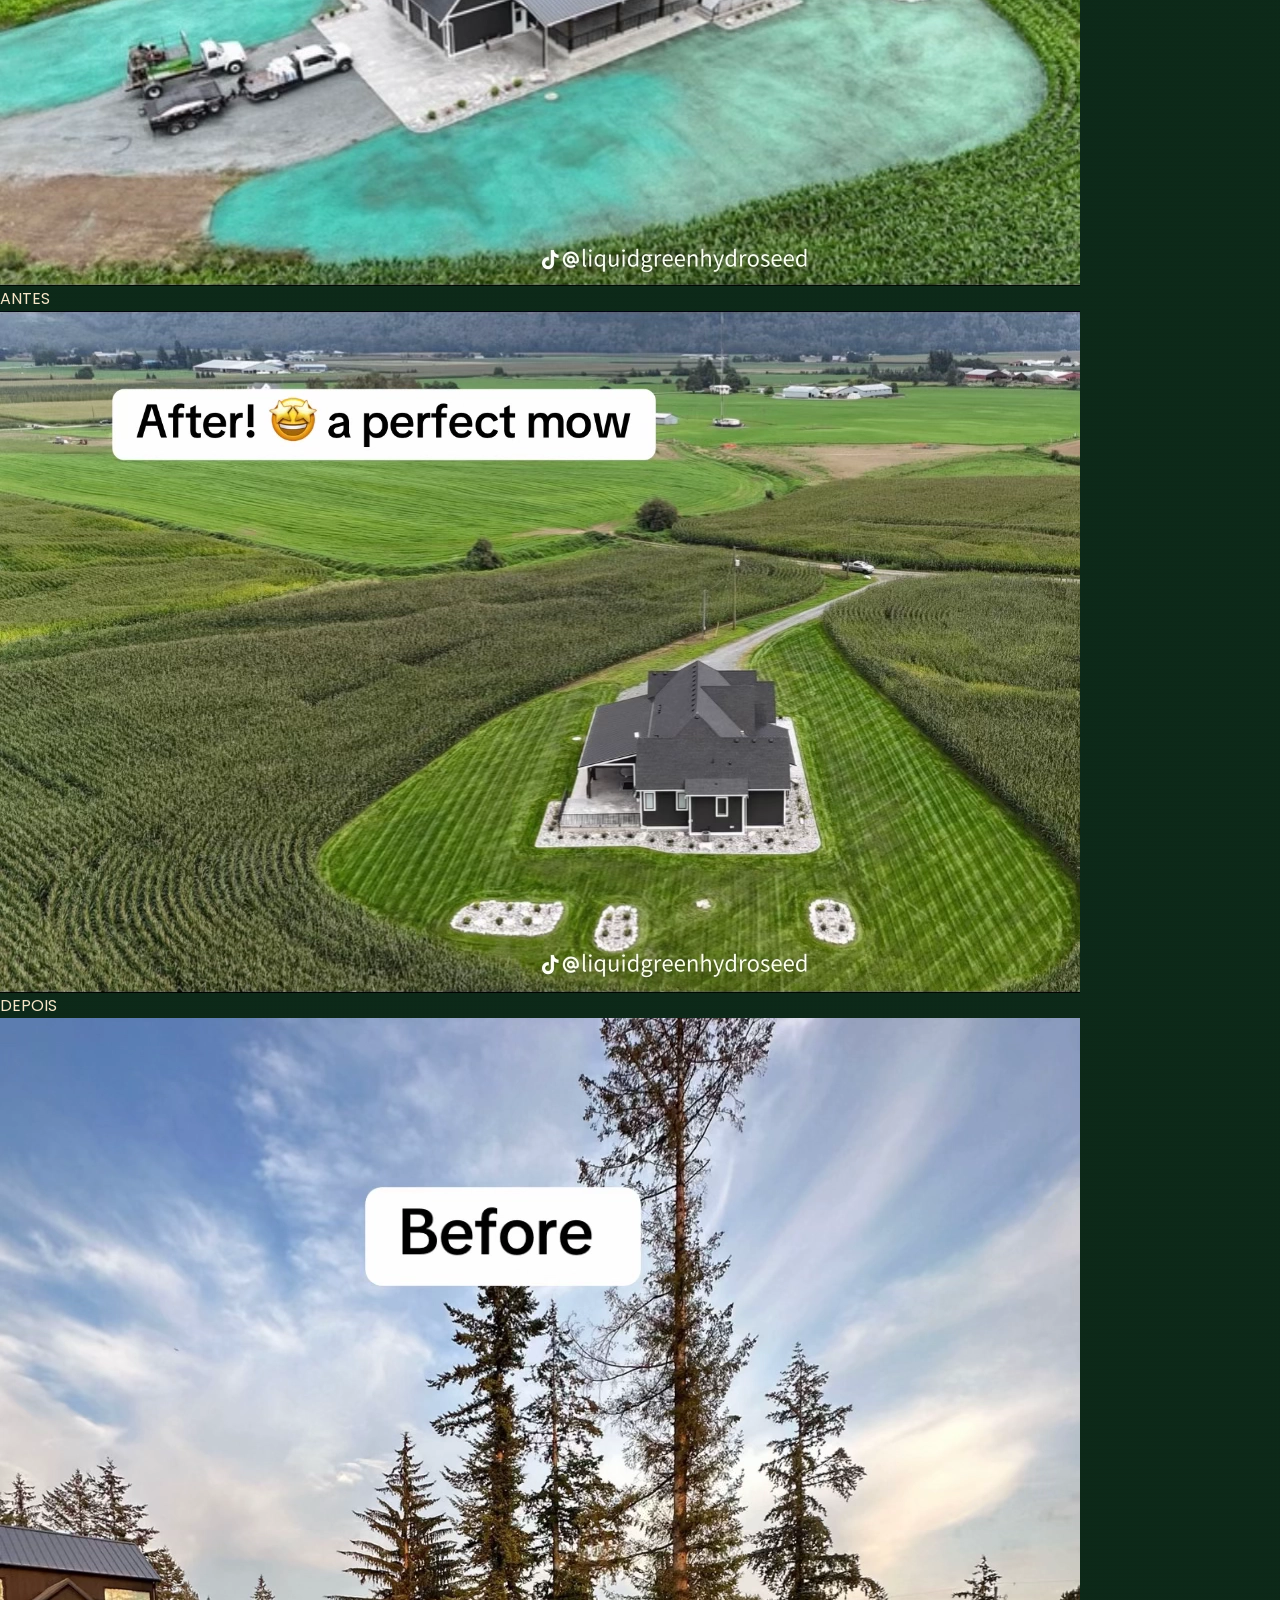
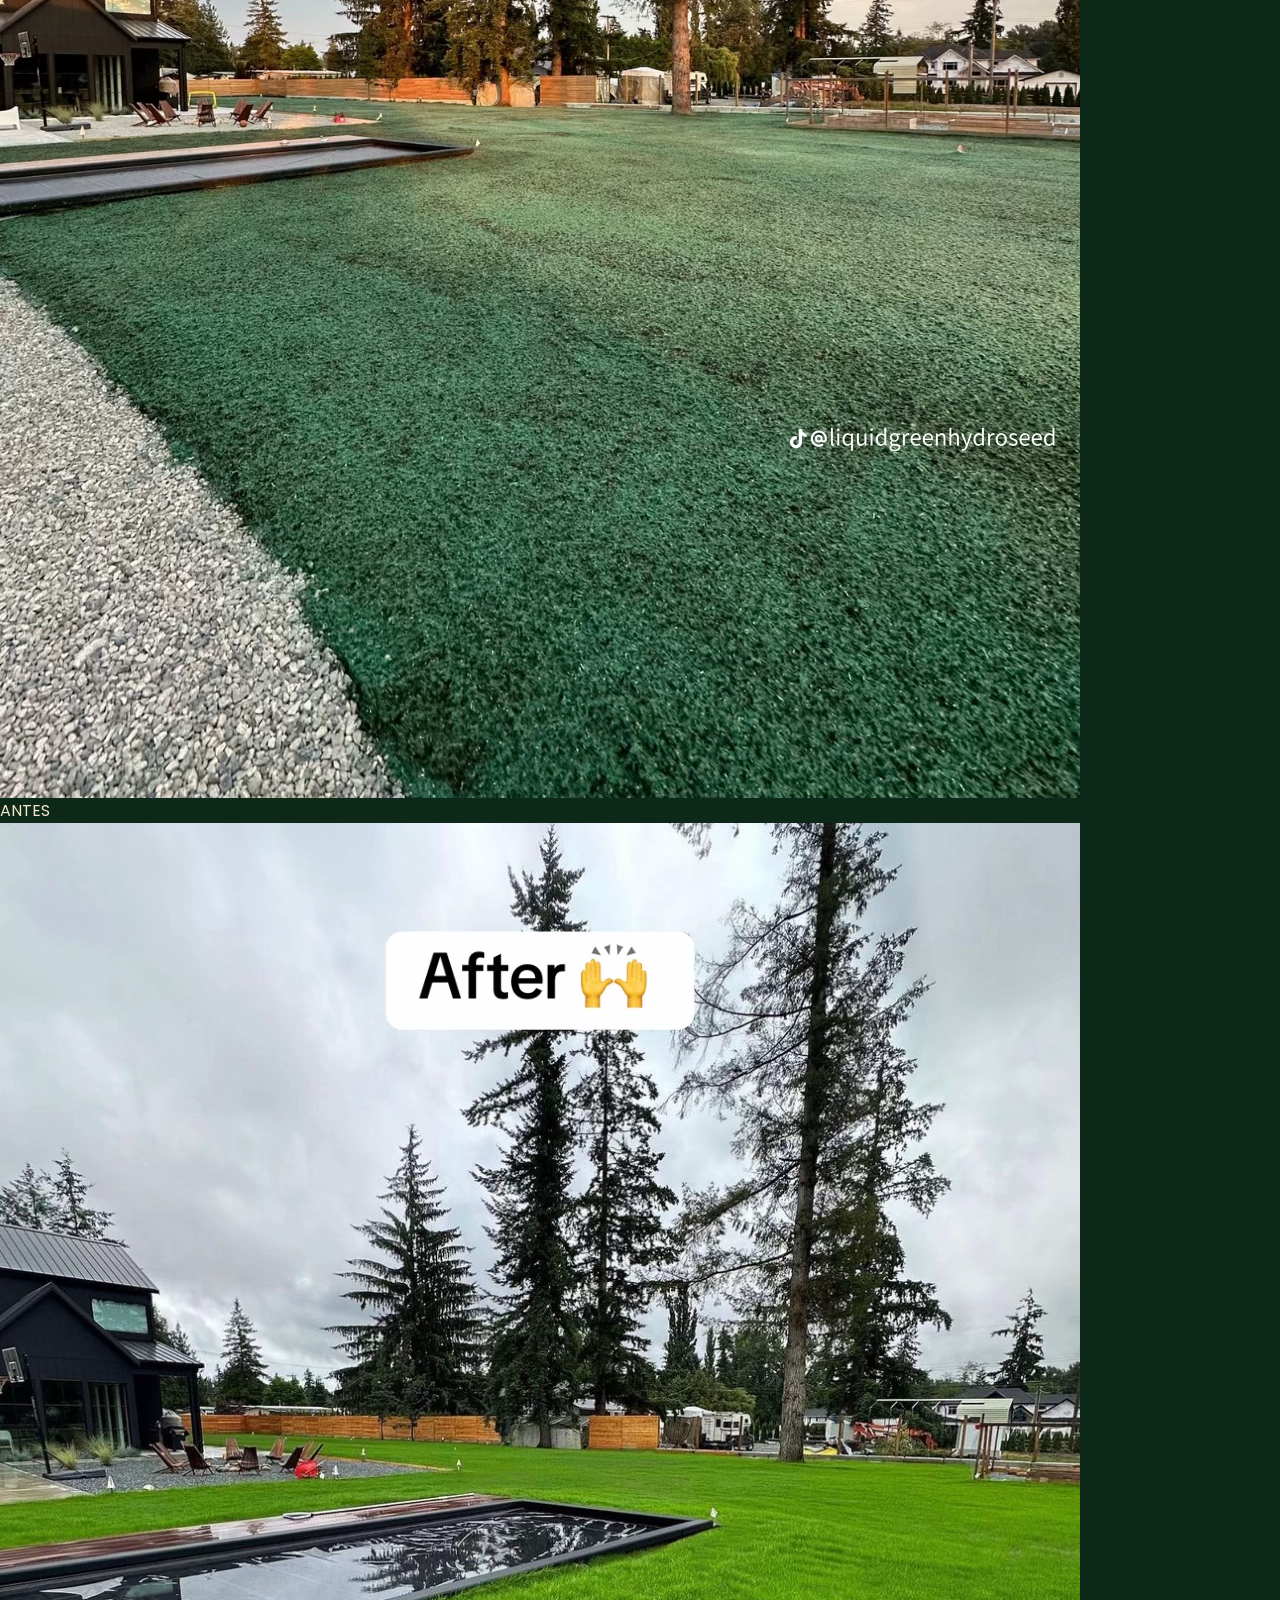
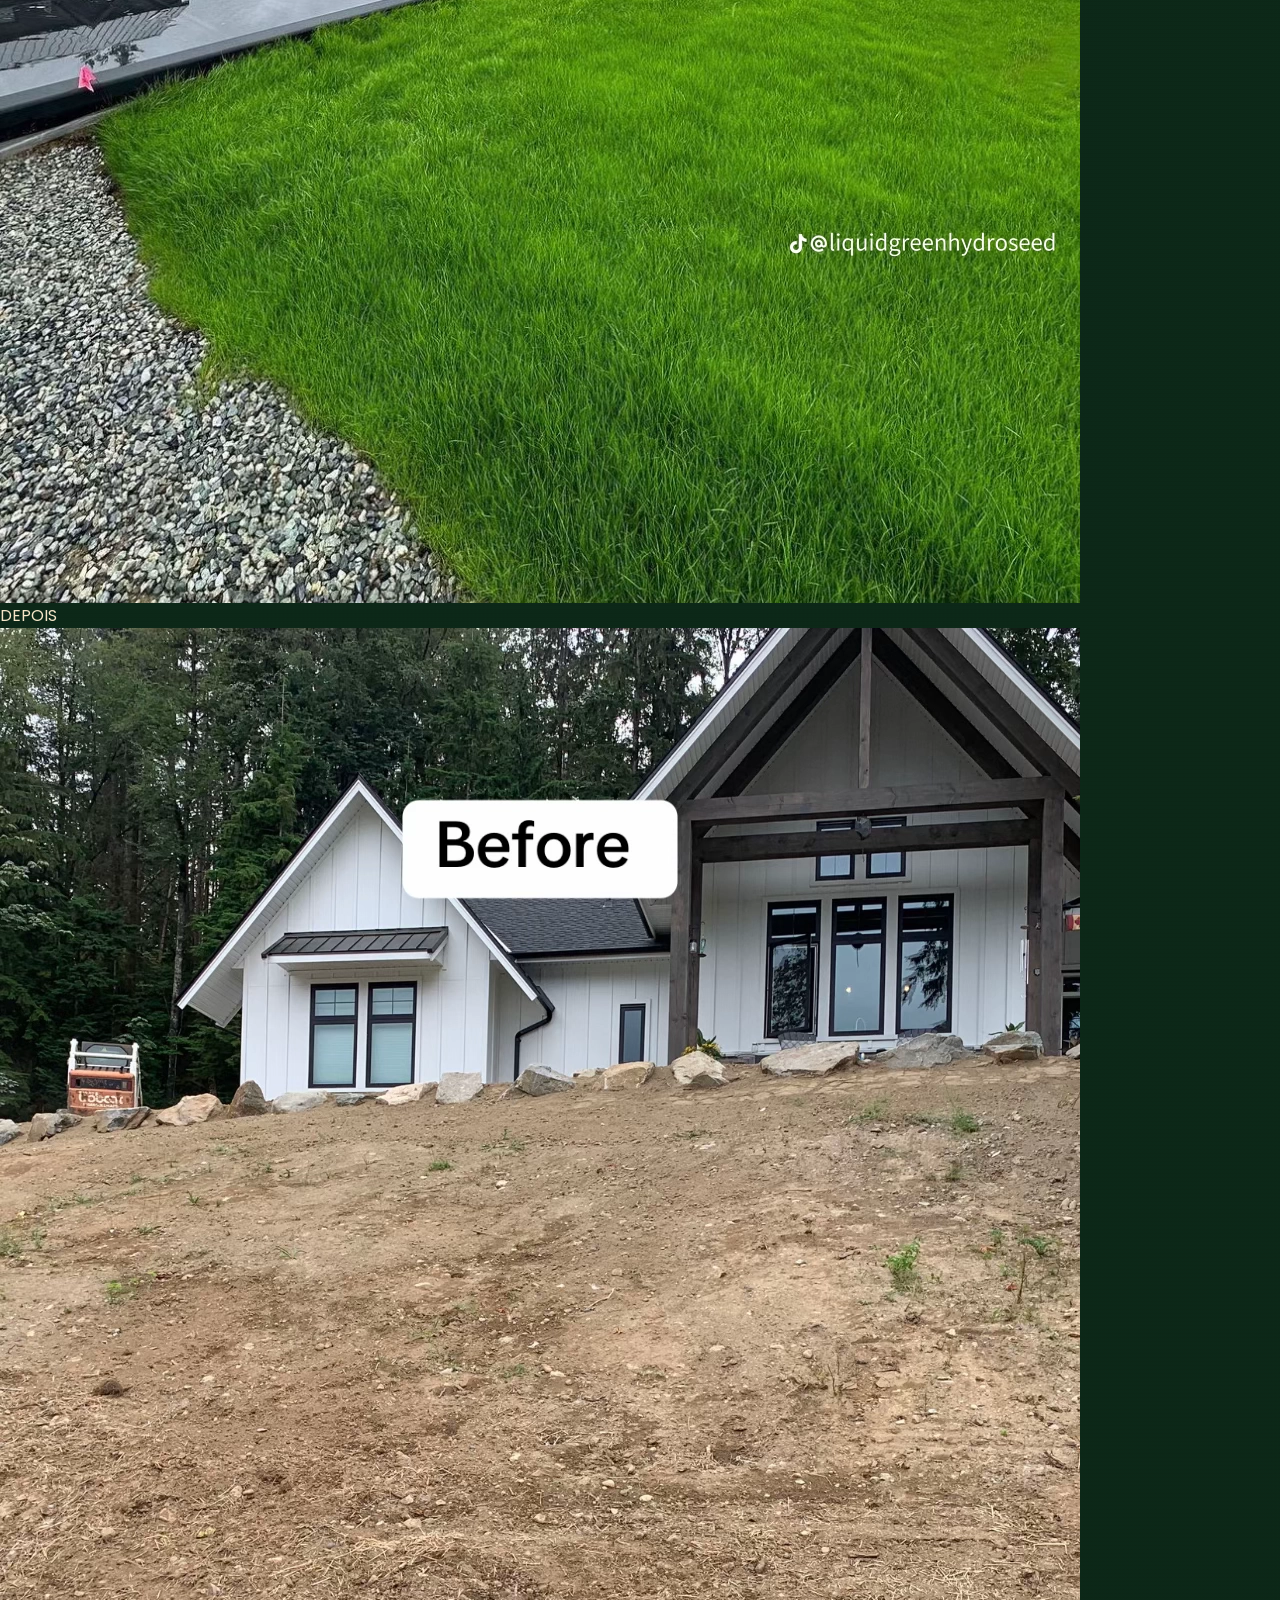
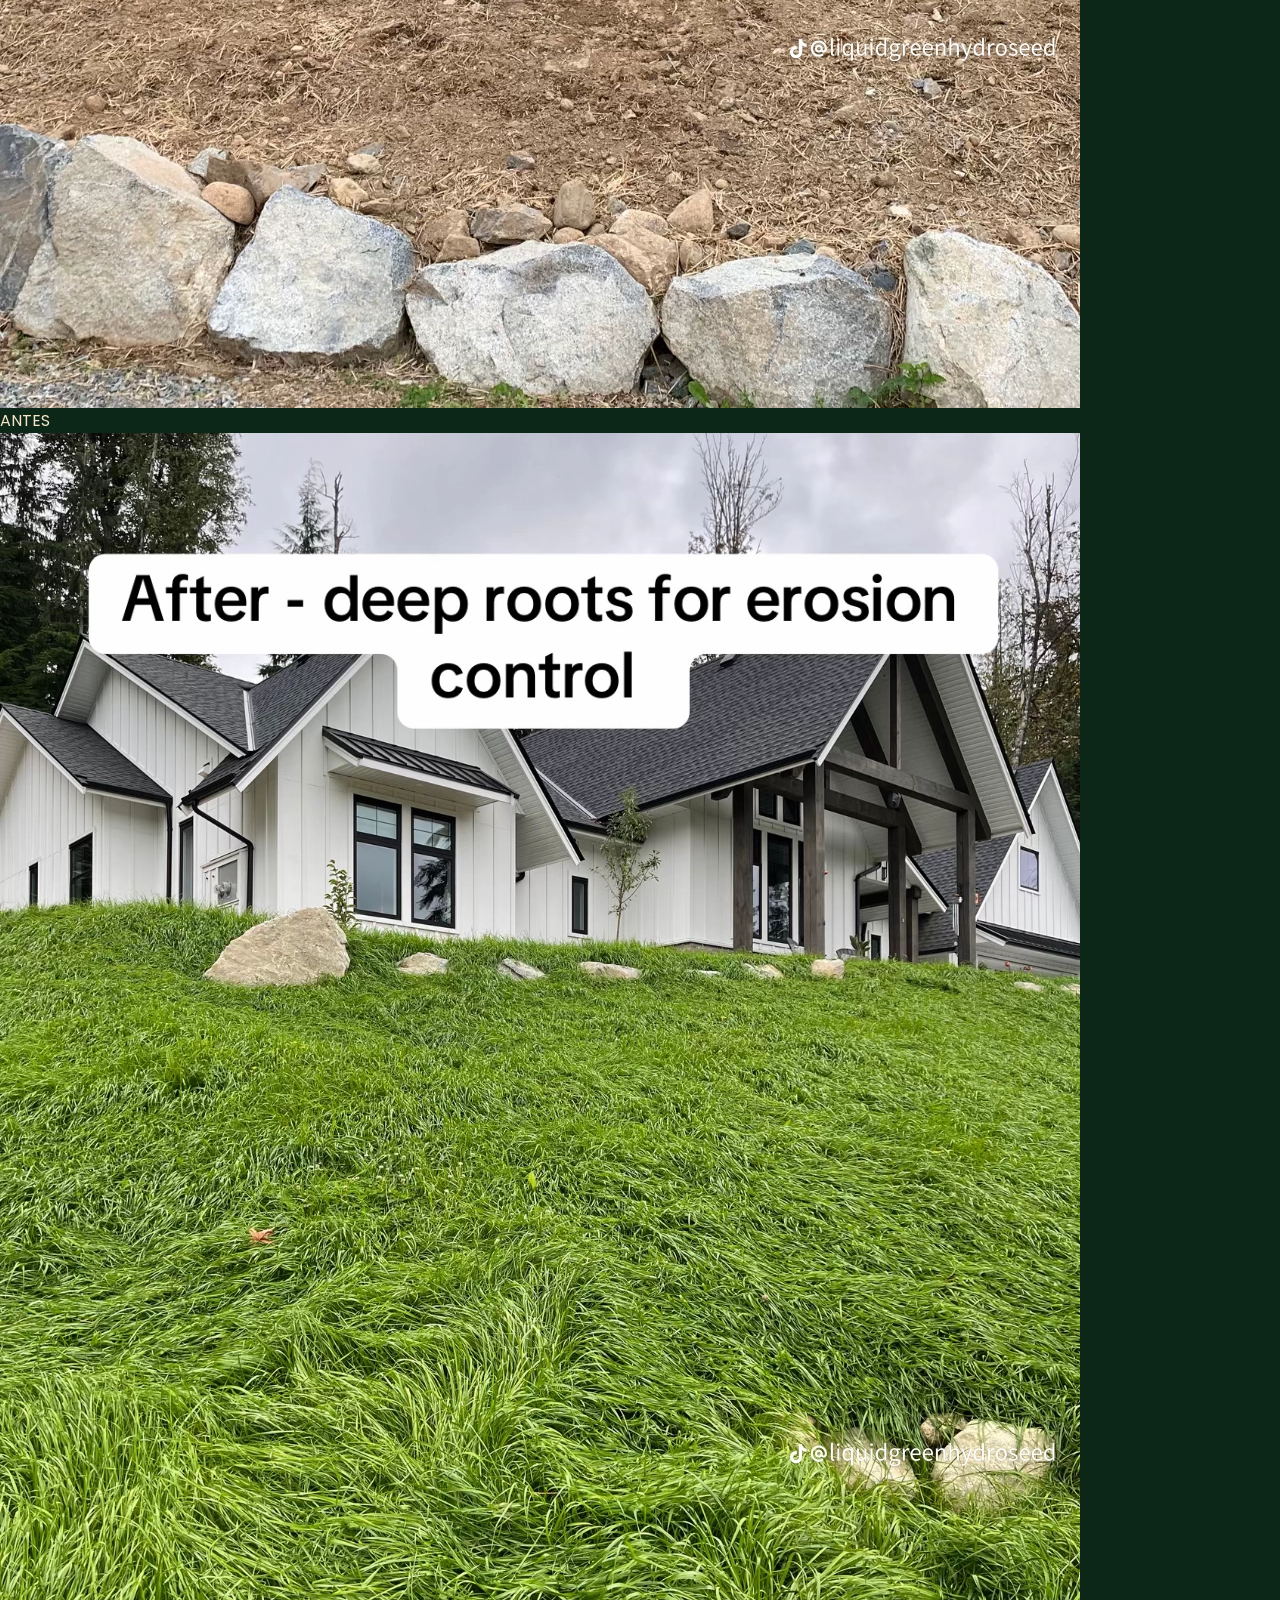
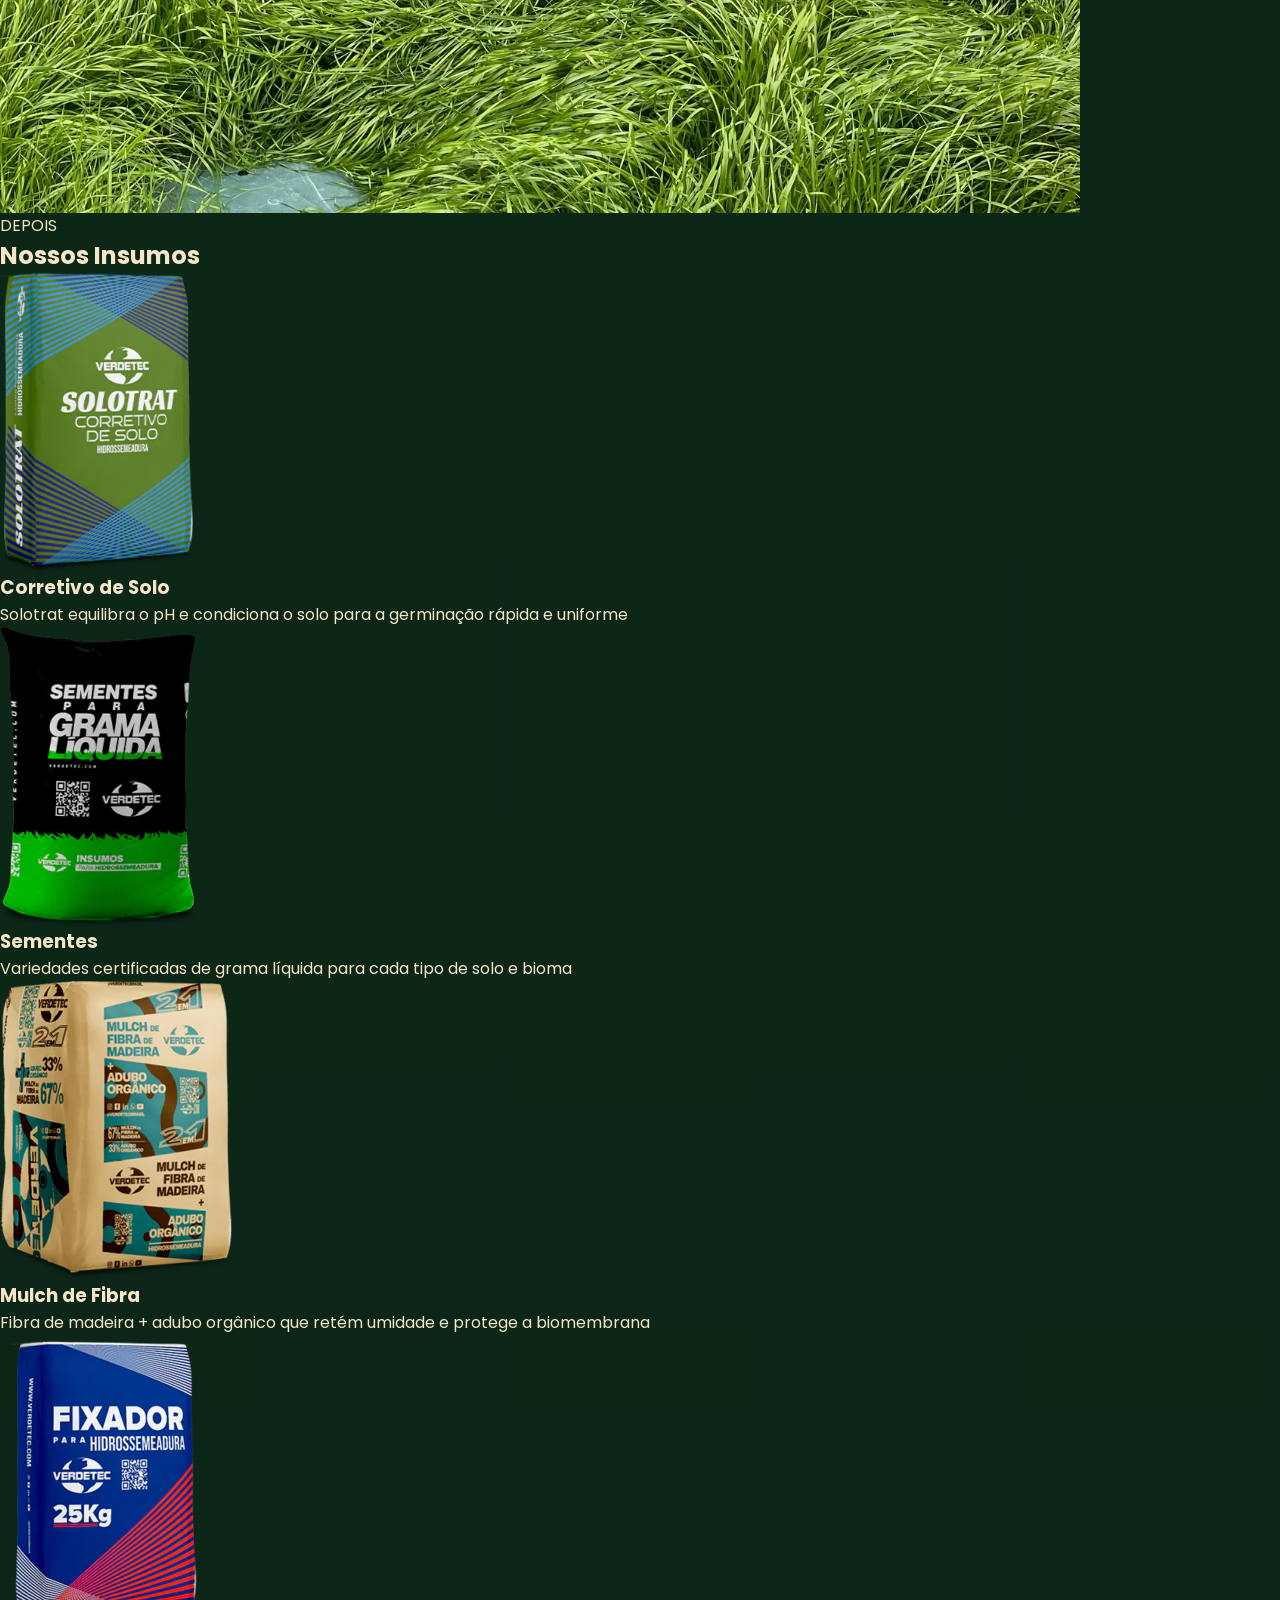
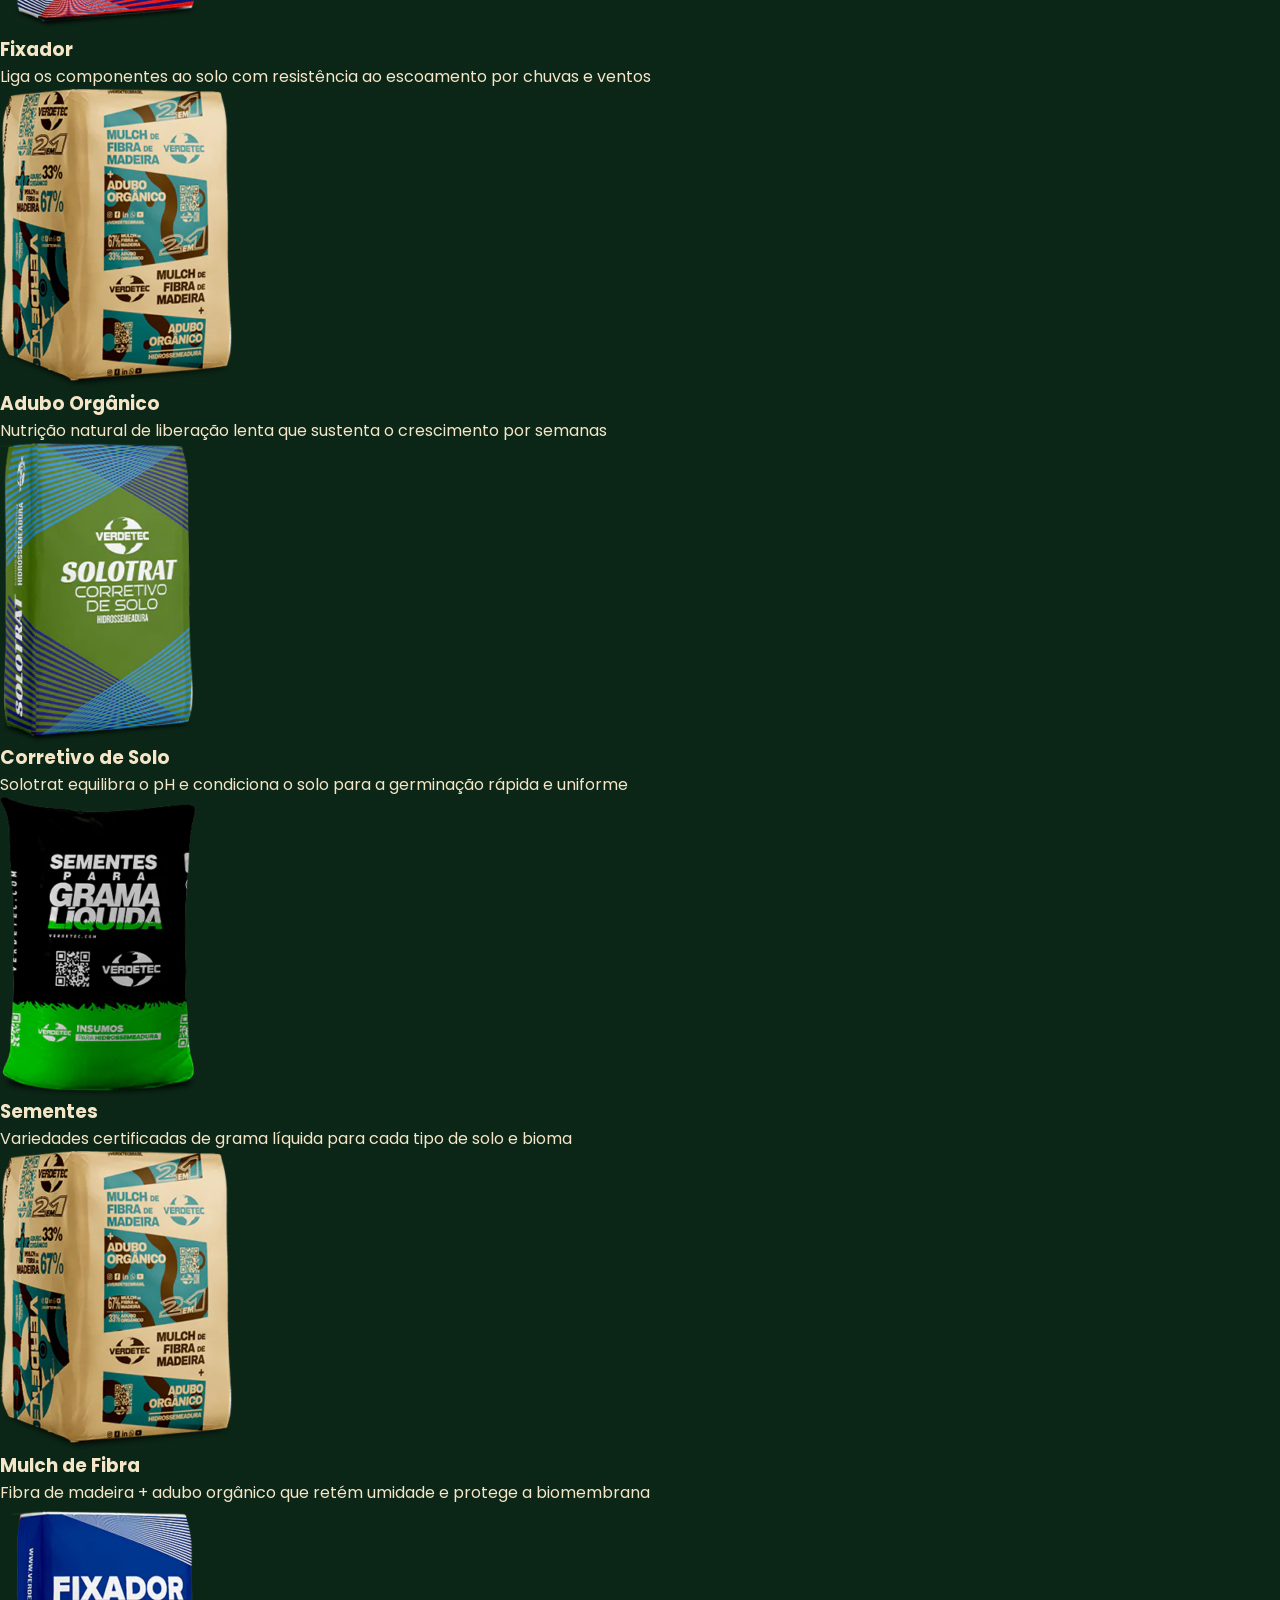
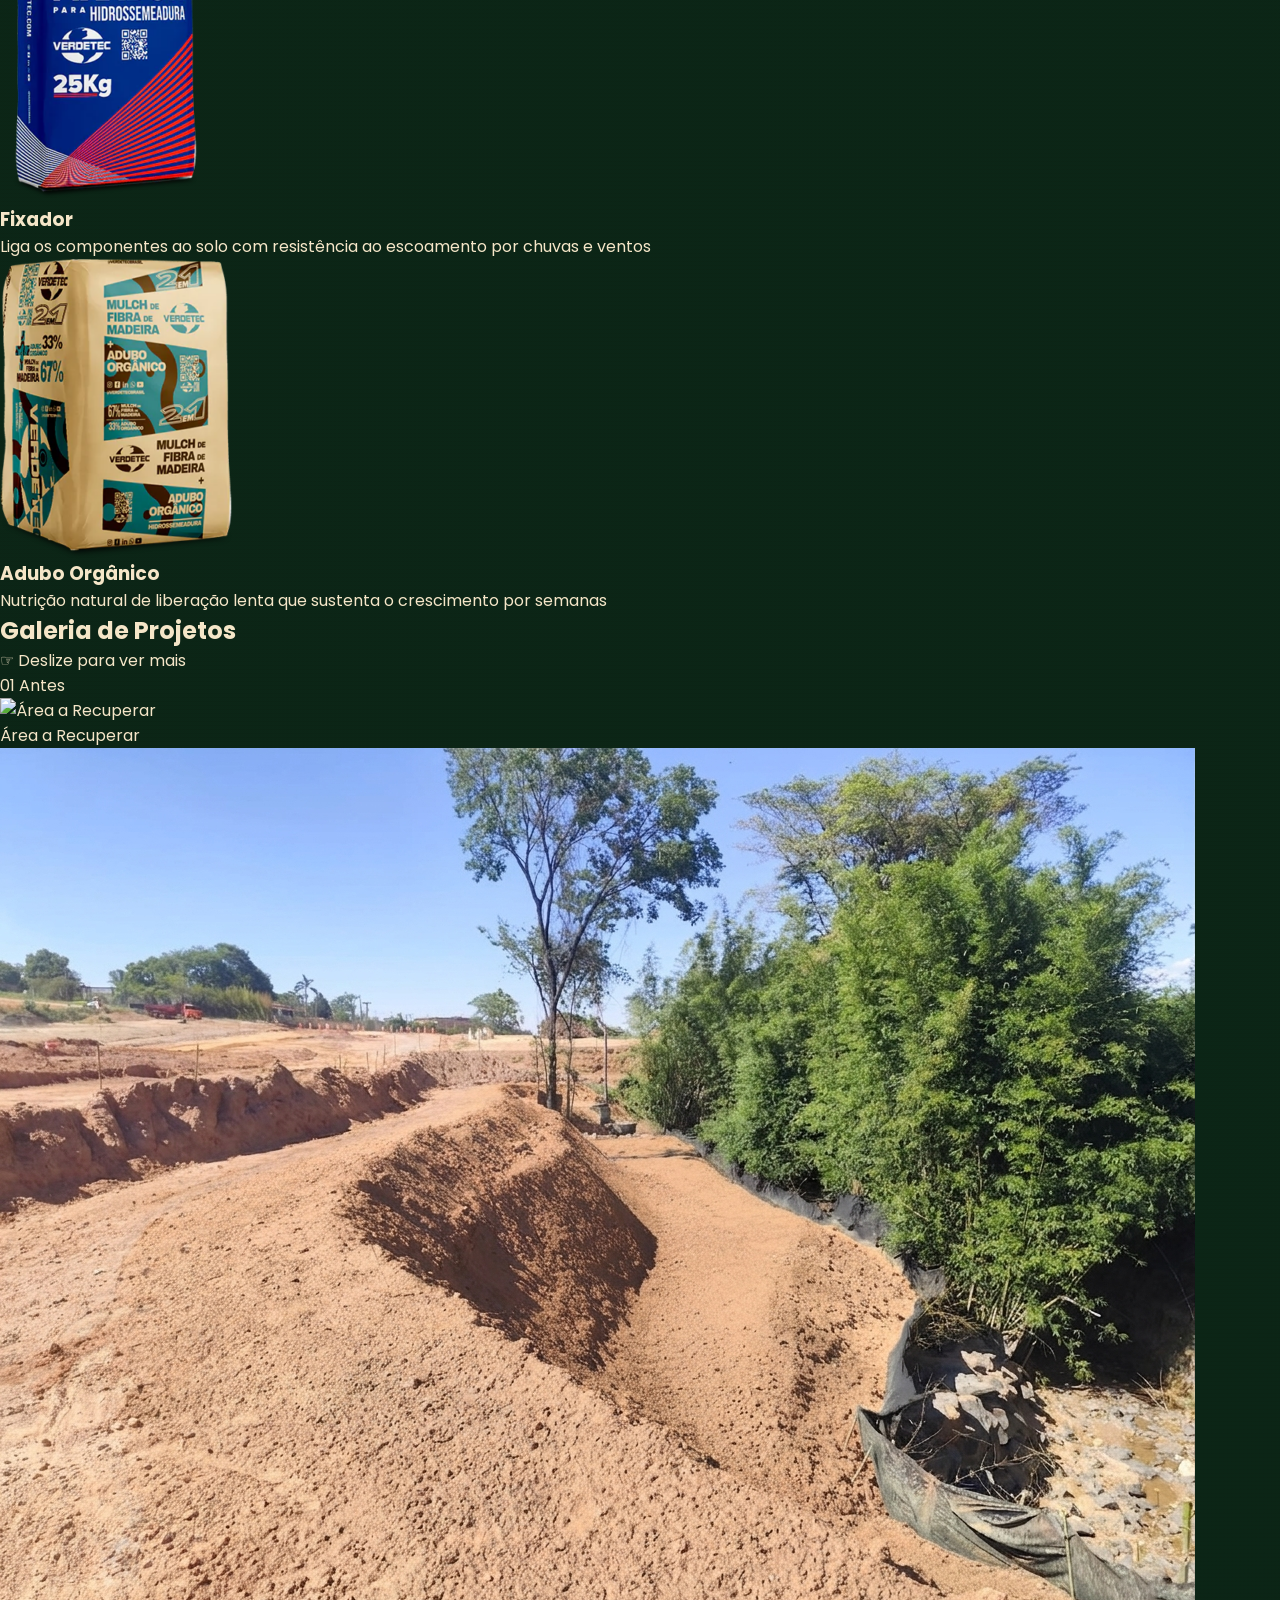
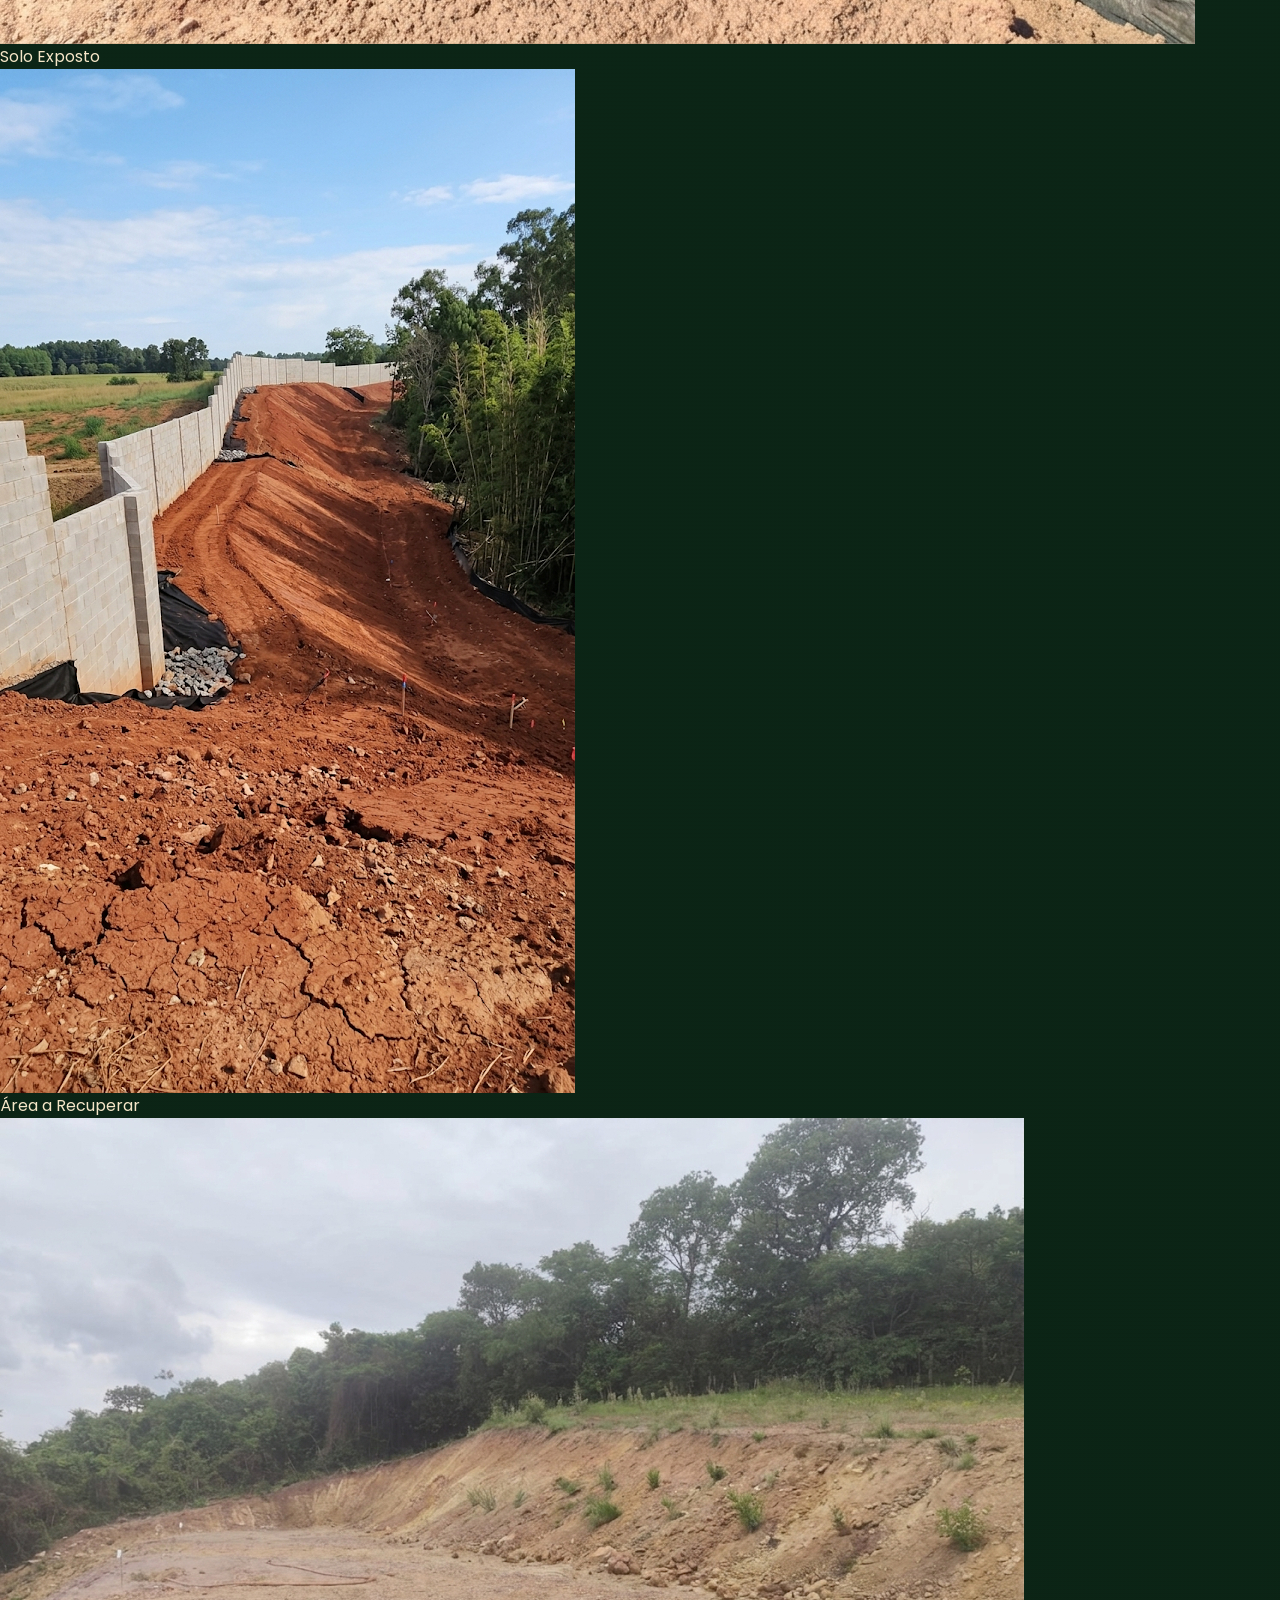
==== commit c60e5d24: "feat: adiciona banner de consentimento de cookies Banner fixo na base da tela com visual integrado a" ====
--- a/index.html
+++ b/index.html
@@ -204,11 +204,16 @@
   <script src="https://identity.netlify.com/v1/netlify-identity-widget.js"></script>
   <script>
     if (window.netlifyIdentity) {
+      // Guardar o hash antes que o widget o consuma
+      var _savedHash = window.location.hash;
       window.netlifyIdentity.on('init', function(user) {
         if (!user) {
           window.netlifyIdentity.on('login', function() {
             document.location.href = '/admin/';
           });
+        }
+        if (_savedHash && (_savedHash.includes('invite_token') || _savedHash.includes('confirmation_token') || _savedHash.includes('recovery_token'))) {
+          window.netlifyIdentity.open();
         }
       });
     }
@@ -781,9 +786,43 @@
     </div>
   </div>
 
+  <!-- ========== COOKIE BANNER ========== -->
+  <div class="cookie-banner" id="cookieBanner" role="dialog" aria-label="Aviso de cookies" aria-live="polite">
+    <div class="cookie-inner">
+      <div class="cookie-icon">🍪</div>
+      <div class="cookie-text">
+        <p class="cookie-title">Utilizamos cookies</p>
+        <p class="cookie-desc">
+          Usamos cookies para melhorar sua experiência, analisar o tráfego e personalizar conteúdo.
+          Ao continuar navegando, você concorda com nossa
+          <a href="#" class="cookie-link">Política de Privacidade</a>.
+        </p>
+      </div>
+      <div class="cookie-actions">
+        <button class="cookie-btn cookie-btn--accept" id="cookieAccept">Aceitar todos</button>
+        <button class="cookie-btn cookie-btn--reject" id="cookieReject">Apenas essenciais</button>
+      </div>
+    </div>
+  </div>
+
   <!-- Scripts -->
   <script src="https://cdn.jsdelivr.net/npm/swiper@10/swiper-bundle.min.js"></script>
   <script src="js/script.js"></script>
   <script src="js/content.js"></script>
+  <script>
+    (function () {
+      var banner = document.getElementById('cookieBanner');
+      if (!localStorage.getItem('cookieConsent')) {
+        banner.classList.add('cookie-banner--visible');
+      }
+      function dismiss(choice) {
+        localStorage.setItem('cookieConsent', choice);
+        banner.classList.remove('cookie-banner--visible');
+        setTimeout(function () { banner.style.display = 'none'; }, 400);
+      }
+      document.getElementById('cookieAccept').addEventListener('click', function () { dismiss('all'); });
+      document.getElementById('cookieReject').addEventListener('click', function () { dismiss('essential'); });
+    })();
+  </script>
 </body>
 </html>
--- a/css/style.css
+++ b/css/style.css
@@ -1,7 +1,3 @@
-/* ================================================================
-   EVERGREEN GRAMAVERDE — SKEUOMORPHIC DESIGN
-   ================================================================ */
-
 :root {
   --wood-dark:      #2d1b0e;
   --wood-mid:       #4a2c0a;
@@ -53,1056 +49,87 @@
 ::-webkit-scrollbar-thumb      { background: linear-gradient(180deg, var(--wood-high), var(--wood-mid), var(--wood-dark)); border-radius: 3px; border: 1px solid var(--wood-dark); }
 ::-webkit-scrollbar-thumb:hover{ background: linear-gradient(180deg, var(--gold-mid), var(--wood-light), var(--wood-mid)); }
 
-/* ================================================================
-   WHATSAPP FLOAT
-   ================================================================ */
-.whatsapp-float {
-  position: fixed; bottom: 28px; right: 28px; z-index: 1000;
-  width: 60px; height: 60px; border-radius: 50%;
-  display: flex; align-items: center; justify-content: center;
-  font-size: 28px; color: #fff; text-decoration: none;
-  background: radial-gradient(ellipse at 35% 35%, #5cb85c, #1a7a32 70%, #0f5220);
-  border: 2px solid #0a4a20;
-  box-shadow: 0 4px 6px rgba(0,0,0,.4), 0 8px 20px rgba(0,0,0,.3),
-              inset 0 1px 0 rgba(255,255,255,.3), inset 0 -2px 4px rgba(0,0,0,.4);
-  transition: transform .15s, box-shadow .15s;
+/* ── Cookie Banner ── */
+.cookie-banner {
+  position: fixed;
+  bottom: -100%;
+  left: 0;
+  right: 0;
+  z-index: 9999;
+  transition: bottom .4s cubic-bezier(.4,0,.2,1);
+  padding: 0 1rem 1rem;
+  pointer-events: none;
 }
-.whatsapp-float:hover  { transform: translateY(-3px) scale(1.05); box-shadow: 0 8px 16px rgba(0,0,0,.5); }
-.whatsapp-float:active { transform: translateY(1px); box-shadow: 0 2px 4px rgba(0,0,0,.5), inset 0 2px 6px rgba(0,0,0,.5); }
-
-/* ================================================================
-   NAVBAR  (dark wood plank)
-   ================================================================ */
-.navbar {
-  position: fixed; inset: 0 0 auto; z-index: 900;
-  height: 68px; padding: 0 40px;
+.cookie-banner--visible {
+  bottom: 0;
+  pointer-events: all;
+}
+.cookie-inner {
+  max-width: 900px;
+  margin: 0 auto;
+  display: flex;
+  align-items: center;
+  gap: 1rem;
+  flex-wrap: wrap;
   background:
-    repeating-linear-gradient(90deg, transparent, transparent 60px, rgba(255,255,255,.015) 60px, rgba(255,255,255,.015) 61px),
-    linear-gradient(180deg, var(--wood-light) 0%, var(--wood-mid) 40%, var(--wood-dark) 100%);
-  box-shadow: 0 4px 8px rgba(0,0,0,.6), 0 8px 20px rgba(0,0,0,.3),
-              inset 0 1px 0 rgba(255,255,255,.1), inset 0 -1px 0 rgba(0,0,0,.5);
-  border-bottom: 2px solid var(--wood-dark);
+    linear-gradient(135deg, var(--wood-dark) 0%, var(--green-dark) 100%);
+  border: 1px solid var(--gold-mid);
+  border-bottom: none;
+  border-radius: 12px 12px 0 0;
+  padding: 1.1rem 1.4rem;
+  box-shadow: 0 -4px 24px rgba(0,0,0,.45);
 }
-.nav-container {
-  width: 100%; height: 100%;
-  display: flex; align-items: center; justify-content: space-between;
+.cookie-icon {
+  font-size: 1.8rem;
+  flex-shrink: 0;
 }
-.nav-logo {
-  display: flex; align-items: center; gap: 10px;
-  text-decoration: none;
+.cookie-text {
+  flex: 1;
+  min-width: 200px;
 }
-.nav-logo-img { width: 44px; height: 44px; object-fit: contain; filter: drop-shadow(0 2px 4px rgba(0,0,0,.5)) brightness(1.1); flex-shrink: 0; }
-.logo-text-wrap { display: flex; flex-direction: column; line-height: 1.1; }
-.logo-main { font-family: var(--font-display); font-size: 1.1rem; letter-spacing: 3px; color: var(--gold-light); text-shadow: 1px 1px 2px rgba(0,0,0,.8); }
-.logo-sub  { font-size: .55rem; letter-spacing: 5px; text-transform: uppercase; color: var(--parch-dark); text-shadow: 1px 1px 2px rgba(0,0,0,.6); }
-.logo-leaf { font-size: 1.6rem; filter: drop-shadow(1px 1px 2px rgba(0,0,0,.8)); }
-.logo-text-wrap { display: flex; flex-direction: column; line-height: 1.1; }
-.logo-main {
-  font-family: var(--font-display); font-size: 1.25rem; letter-spacing: 3px;
-  color: var(--gold-light); text-shadow: 1px 1px 2px rgba(0,0,0,.8), -1px -1px 1px rgba(255,200,50,.15);
+.cookie-title {
+  font-family: var(--font-display);
+  font-size: .95rem;
+  color: var(--gold-light);
+  margin-bottom: .25rem;
+  letter-spacing: .04em;
 }
-.logo-sub {
-  font-size: .6rem; letter-spacing: 5px; text-transform: uppercase;
-  color: var(--parch-dark); text-shadow: 1px 1px 2px rgba(0,0,0,.6);
+.cookie-desc {
+  font-size: .8rem;
+  color: var(--parch-mid);
+  line-height: 1.5;
 }
-
-.nav-menu { display: flex; list-style: none; gap: 6px; align-items: center; }
-.nav-link {
-  display: inline-block; padding: 7px 15px;
-  font-size: .8rem; font-weight: 500; letter-spacing: 1px; text-transform: uppercase;
-  text-decoration: none; color: var(--parch-mid); border-radius: 4px;
-  background: rgba(0,0,0,.12); border: 1px solid rgba(255,255,255,.06);
-  box-shadow: inset 0 1px 2px rgba(0,0,0,.3), 0 1px 0 rgba(255,255,255,.07);
-  text-shadow: 1px 1px 2px rgba(0,0,0,.8);
-  transition: color .2s, background .2s, border-color .2s;
+.cookie-link {
+  color: var(--gold-hi);
+  text-decoration: underline;
 }
-.nav-link:hover { color: var(--gold-light); background: rgba(201,162,39,.1); border-color: rgba(201,162,39,.3); }
-.nav-cta {
-  background: linear-gradient(180deg, var(--green-accent), var(--green-mid));
-  border-color: var(--green-light);
-  box-shadow: 0 2px 4px rgba(0,0,0,.4), inset 0 1px 0 rgba(255,255,255,.2), inset 0 -1px 0 rgba(0,0,0,.3);
+.cookie-link:hover { color: var(--parch-light); }
+.cookie-actions {
+  display: flex;
+  gap: .6rem;
+  flex-shrink: 0;
+  flex-wrap: wrap;
 }
-.nav-cta:hover { background: linear-gradient(180deg, var(--green-hi), var(--green-accent)); color: #fff; }
-
-.nav-burger {
-  display: none; flex-direction: column; gap: 5px;
-  background: none; border: none; cursor: pointer; padding: 8px;
+.cookie-btn {
+  font-family: var(--font-body);
+  font-size: .8rem;
+  font-weight: 600;
+  padding: .5rem 1.1rem;
+  border-radius: 6px;
+  border: none;
+  cursor: pointer;
+  transition: filter .2s, transform .15s;
+  white-space: nowrap;
 }
-.nav-burger span { display: block; width: 24px; height: 2px; background: var(--parch-mid); border-radius: 1px; transition: all .3s; }
-.nav-burger.open span:nth-child(1) { transform: translateY(7px) rotate(45deg); }
-.nav-burger.open span:nth-child(2) { opacity: 0; }
-.nav-burger.open span:nth-child(3) { transform: translateY(-7px) rotate(-45deg); }
-
-/* ================================================================
-   SECTION PLAQUE  (engraved gold heading)
-   ================================================================ */
-.section-plaque { text-align: center; margin-bottom: 56px; }
-.section-plaque h2 {
-  display: inline-block; position: relative;
-  font-family: var(--font-display); font-size: clamp(1.5rem,3vw,2rem);
-  letter-spacing: 4px; text-transform: uppercase; padding: 14px 48px;
-  background: linear-gradient(135deg, #8a7a30, var(--gold-hi), var(--gold-mid), #8a7a30);
-  -webkit-background-clip: text; background-clip: text; -webkit-text-fill-color: transparent;
-  filter: drop-shadow(1px 2px 3px rgba(0,0,0,.9));
-}
-.section-plaque h2::before,
-.section-plaque h2::after {
-  content: ''; position: absolute; top: 50%; transform: translateY(-50%);
-  width: 60px; height: 2px;
-}
-.section-plaque h2::before { right: 100%; background: linear-gradient(90deg, transparent, var(--gold-mid)); }
-.section-plaque h2::after  { left:  100%; background: linear-gradient(90deg, var(--gold-mid), transparent); }
-.section-plaque.light h2 {
-  background: linear-gradient(135deg, #5a3d00, #8a6020, #5a3d00);
-  -webkit-background-clip: text; background-clip: text;
-}
-
-.section-subtitle {
-  text-align: center; font-style: italic; color: var(--parch-dark);
-  font-family: var(--font-serif); font-size: .95rem; margin-top: -36px; margin-bottom: 52px;
-  text-shadow: 1px 1px 2px rgba(0,0,0,.7);
-}
-
-/* ================================================================
-   BUTTONS
-   ================================================================ */
-.btn-primary {
-  display: inline-block; padding: 15px 40px; border-radius: 5px; cursor: pointer;
-  font-family: var(--font-body); font-size: .9rem; font-weight: 600;
-  letter-spacing: 2px; text-transform: uppercase; text-decoration: none;
-  color: var(--parch-light);
-  background: linear-gradient(180deg, var(--green-hi) 0%, var(--green-accent) 40%, var(--green-light) 100%);
-  border-bottom: 3px solid var(--green-dark);
-  box-shadow: 0 6px 12px rgba(0,0,0,.5), inset 0 1px 0 rgba(255,255,255,.25), inset 0 -2px 4px rgba(0,0,0,.3);
-  text-shadow: 0 0 8px rgba(0,0,0,.95), 0 0 20px rgba(0,0,0,.8), 0 1px 2px rgba(0,0,0,.95);
-  transition: transform .15s, box-shadow .15s;
-}
-.btn-primary:hover  { transform: translateY(-2px); box-shadow: 0 10px 20px rgba(0,0,0,.5), inset 0 1px 0 rgba(255,255,255,.25); }
-.btn-primary:active { transform: translateY(2px); border-bottom-width: 1px; box-shadow: 0 2px 4px rgba(0,0,0,.5), inset 0 2px 6px rgba(0,0,0,.5); }
-
-.btn-whatsapp {
-  display: inline-flex; align-items: center; gap: 12px;
-  padding: 17px 44px; border-radius: 6px; font-size: 1rem; font-weight: 600;
-  text-decoration: none; color: #fff;
-  background: radial-gradient(ellipse at 40% 30%, #5cb85c, #1a7a32 80%);
-  border-bottom: 3px solid #0f5220;
-  box-shadow: 0 6px 12px rgba(0,0,0,.4), inset 0 1px 0 rgba(255,255,255,.3), inset 0 -2px 4px rgba(0,0,0,.4);
-  text-shadow: 0 1px 2px rgba(0,0,0,.5);
-  transition: transform .15s, box-shadow .15s;
-}
-.btn-whatsapp:hover  { transform: translateY(-2px); box-shadow: 0 10px 20px rgba(0,0,0,.5); }
-.btn-whatsapp:active { transform: translateY(2px); border-bottom-width: 1px; box-shadow: inset 0 3px 6px rgba(0,0,0,.5); }
-
-/* ================================================================
-   HERO  (fundo branco + vídeo background)
-   ================================================================ */
-.hero {
-  position: relative; height: 100vh; height: 100dvh; max-height: 100vh; max-height: 100dvh;
-  display: flex; align-items: center; justify-content: center; padding-top: 68px;
-  background: #000;
-  overflow: hidden;
-}
-
-/* ── Imagem de fundo ── */
-.hero-img-bg {
-  position: absolute; inset: 0; z-index: 0;
-  background: url('../img/hero-bg.png') center center / cover no-repeat;
-  filter: brightness(0.72);
-}
-@media (min-width: 769px) {
-  .hero-img-bg { background-position: 70% 35%; }
-}
-
-/* ── Conteúdo ── */
-.hero-content {
-  position: relative; z-index: 2; text-align: center;
-  padding: 40px 20px; max-width: 760px;
-  margin-top: 60px;
-}
-
-/* logo da empresa */
-.hero-logo-img {
-  width: 140px; height: 140px; object-fit: contain; margin: 0 auto 18px;
-  filter: drop-shadow(0 0 8px rgba(0,0,0,.95)) drop-shadow(0 0 20px rgba(0,0,0,.8)) drop-shadow(0 0 38px rgba(0,0,0,.55)) brightness(1.05);
-}
-
-.hero-title {
-  font-family: var(--font-display); line-height: 1; letter-spacing: 10px; margin-bottom: 6px;
-  font-size: clamp(2.2rem, 6vw, 4rem);
-  background: linear-gradient(180deg, var(--gold-hi) 0%, var(--gold-light) 50%, var(--gold-mid) 100%);
-  -webkit-background-clip: text; background-clip: text; -webkit-text-fill-color: transparent;
-  filter: drop-shadow(0 0 8px rgba(0,0,0,.95)) drop-shadow(0 0 20px rgba(0,0,0,.8)) drop-shadow(0 0 38px rgba(0,0,0,.55));
-}
-.hero-subtitle {
-  font-family: var(--font-display); letter-spacing: 3px; margin-bottom: 18px;
-  font-size: clamp(1rem, 3vw, 1.4rem); color: var(--green-hi); white-space: nowrap;
-  text-shadow: 0 0 8px rgba(0,0,0,.95), 0 0 20px rgba(0,0,0,.8), 0 0 38px rgba(0,0,0,.55), 0 1px 3px rgba(0,0,0,.95);
-}
-.hero-tagline {
-  font-family: var(--font-serif); font-style: italic; margin-bottom: 28px;
-  font-size: clamp(.9rem, 1.8vw, 1.1rem); color: var(--parch-mid);
-  text-shadow: 0 0 8px rgba(0,0,0,.95), 0 0 20px rgba(0,0,0,.8), 0 0 38px rgba(0,0,0,.55), 0 1px 3px rgba(0,0,0,.95);
-}
-.hero-divider {
-  width: 160px; height: 2px; margin: 0 auto 28px;
-  background: linear-gradient(90deg, transparent, var(--gold-mid), transparent);
-}
-.hero-stats-row {
-  display: flex; align-items: center; justify-content: center; gap: 20px;
-  flex-wrap: wrap; margin-bottom: 36px;
-}
-.hero-stat { text-align: center; }
-.hero-stat-value {
-  display: block; font-family: 'Courier New', monospace; font-size: 1.5rem; font-weight: 700;
-  color: var(--green-hi); letter-spacing: 1px;
-  text-shadow: 0 0 8px rgba(0,0,0,.95), 0 0 20px rgba(0,0,0,.8), 0 0 38px rgba(0,0,0,.55), 0 0 10px rgba(122,186,138,.4);
-}
-.hero-stat-label { font-size: .68rem; letter-spacing: 1px; text-transform: uppercase; color: var(--parch-dark); text-shadow: 0 0 8px rgba(0,0,0,.95), 0 0 20px rgba(0,0,0,.8), 0 0 38px rgba(0,0,0,.55); }
-.hero-stat-sep   { color: var(--gold-dark); font-size: 1.2rem; opacity: .7; text-shadow: 0 0 8px rgba(0,0,0,.95), 0 0 20px rgba(0,0,0,.8); }
-
-.hero-scroll {
-  position: absolute; bottom: 24px; left: 50%; transform: translateX(-50%);
-  text-align: center; font-size: .68rem; letter-spacing: 2px; text-transform: uppercase;
-  color: var(--parch-dark); opacity: .85; z-index: 2;
-  text-shadow: 0 0 15px #000, 0 0 33px #000, 0 0 60px #000;
-}
-.scroll-arrow {
-  width: 16px; height: 16px; margin: 7px auto 0;
-  border-right: 2px solid var(--parch-dark); border-bottom: 2px solid var(--parch-dark);
-  transform: rotate(45deg);
-  animation: scrollBounce 1.6s ease-in-out infinite;
-}
-@keyframes scrollBounce {
-  0%,100% { transform: rotate(45deg) translate(0,0); opacity: .7; }
-  50%      { transform: rotate(45deg) translate(4px,4px); opacity: 1; }
-}
-
-/* ================================================================
-   ANTES & DEPOIS
-   ================================================================ */
-.before-after-section {
-  padding: 80px 40px;
-  background:
-    repeating-linear-gradient(0deg, transparent, transparent 3px, rgba(0,0,0,.02) 3px, rgba(0,0,0,.02) 4px),
-    linear-gradient(180deg, var(--parch-light) 0%, #ede0c4 100%);
-  border-top: 4px solid var(--gold-mid); border-bottom: 4px solid var(--gold-mid);
-  text-align: center;
-}
-.before-after-section .section-subtitle {
-  font-family: var(--font-serif); font-style: italic; font-size: 1.05rem; line-height: 1.7;
-  color: #4a3520; text-shadow: none;
-  margin-top: -28px; margin-bottom: 40px;
-  max-width: 700px; margin-left: auto; margin-right: auto;
-}
-.before-after-section .section-plaque h2,
-.about-section .section-plaque h2 {
-  filter: drop-shadow(2px 2px 0 rgba(0,0,0,1));
-}
-
-.ba-intro-text {
-  max-width: 820px; margin: 0 auto 44px;
-  padding: 28px 36px;
-  background: linear-gradient(135deg, var(--gold-hi), var(--gold-light), var(--gold-mid));
-  box-shadow: 1px 2px 4px rgba(0,0,0,.35), inset 0 1px 0 rgba(255,255,255,.45);
-  border: 1px solid var(--gold-dark);
-  border-radius: 4px;
-  text-align: center;
-}
-.ba-intro-text p {
-  font-size: .95rem; line-height: 1.85; color: var(--wood-dark);
-  margin-bottom: 16px;
-}
-.ba-intro-text p:last-child { margin-bottom: 0; }
-.ba-intro-text h3 {
-  font-family: var(--font-display); font-size: 1.05rem;
-  color: var(--wood-dark); letter-spacing: 1px;
-  text-transform: uppercase;
-  filter: drop-shadow(0 1px 0 rgba(255,255,255,.3));
-  margin: 20px 0 12px;
-}
-
-.ba-features {
-  display: grid; grid-template-columns: 1fr 1fr; gap: 16px;
-  margin: 0 auto 48px; max-width: 600px;
-}
-.ba-feature {
-  display: flex; align-items: center; gap: 7px;
-  padding: 10px 18px; font-size: .82rem; font-weight: 600; border-radius: 4px;
-  color: var(--wood-dark); letter-spacing: .5px;
-  background: linear-gradient(135deg, var(--gold-hi), var(--gold-light), var(--gold-mid));
-  box-shadow: 1px 2px 4px rgba(0,0,0,.35), inset 0 1px 0 rgba(255,255,255,.45);
-  border: 1px solid var(--gold-dark);
-}
-.ba-icon { font-size: 1.1rem; }
-
-.ba-grid {
-  display: flex; flex-direction: column; gap: 40px;
-  max-width: 1100px; margin: 0 auto;
-}
-.ba-pair {
-  display: grid; grid-template-columns: 1fr 1fr; gap: 16px;
-}
-.ba-card {
-  position: relative; border-radius: 4px; overflow: hidden;
-  box-shadow: 0 4px 16px rgba(0,0,0,.25), 0 8px 32px rgba(0,0,0,.15);
-  border: 3px solid #fff; cursor: pointer;
-}
-.ba-card img {
-  width: 100%; aspect-ratio: 4/3; object-fit: cover; display: block;
-}
-.ba-label {
-  position: absolute; bottom: 0; left: 0; right: 0;
-  padding: 8px 12px; font-size: .7rem; font-weight: 700;
-  letter-spacing: 3px; text-align: center;
-}
-.ba-label--before {
-  background: rgba(0,0,0,.65); color: #fff;
-}
-.ba-label--after {
-  background: rgba(26,74,46,.85); color: #a8e6b8;
-}
-
-/* ================================================================
-   PARTNERS  (dark wood panel)
-   ================================================================ */
-.partners-section {
-  padding: 90px 0;
-  background:
-    repeating-linear-gradient(90deg, transparent, transparent 80px, rgba(0,0,0,.025) 80px, rgba(0,0,0,.025) 82px),
-    linear-gradient(180deg, var(--wood-dark), var(--wood-mid) 40%, var(--wood-dark));
-  border-top: 3px solid var(--wood-high); border-bottom: 3px solid var(--wood-high);
-  box-shadow: inset 0 4px 12px rgba(0,0,0,.5), inset 0 -4px 12px rgba(0,0,0,.5);
-  overflow: hidden;
-}
-.wood-panel-inner { width: 100%; }
-
-/* ticker infinito */
-.partners-section .section-plaque { padding: 0 40px; }
-
-.partners-ticker-wrap {
-  overflow: hidden;
-  width: 100%;
-  /* fade nas bordas */
-  -webkit-mask-image: linear-gradient(90deg, transparent 0%, #000 6%, #000 94%, transparent 100%);
-  mask-image:         linear-gradient(90deg, transparent 0%, #000 6%, #000 94%, transparent 100%);
-}
-.partners-ticker {
-  display: flex;
-  gap: 32px;
-  width: max-content;
-  animation: ticker-scroll 18s linear infinite;
-}
-
-@keyframes ticker-scroll {
-  from { transform: translateX(0); }
-  to   { transform: translateX(-50%); }
-}
-
-.partner-card {
-  flex: 0 0 clamp(280px, 70vw, 420px);
-  padding: 40px 32px; text-align: center; border-radius: 6px;
-  background:
-    radial-gradient(ellipse at 30% 25%, rgba(255,255,255,.07) 0%, transparent 55%),
-    linear-gradient(145deg, var(--wood-high), var(--wood-light) 40%, var(--wood-mid) 80%, var(--wood-dark));
-  border: 2px solid rgba(139,94,42,.45);
-  box-shadow: 4px 4px 8px rgba(0,0,0,.5), 8px 8px 20px rgba(0,0,0,.28),
-              inset 0 1px 0 rgba(255,255,255,.14), inset 0 -1px 0 rgba(0,0,0,.3);
-}
-.partner-icon { font-size: 2.8rem; margin-bottom: 14px; filter: drop-shadow(1px 2px 3px rgba(0,0,0,.7)); }
-.partner-img-wrap { height: 150px; display: flex; align-items: center; justify-content: center; margin-bottom: 14px; }
-.partner-img-wrap img { max-height: 150px; max-width: 100%; object-fit: contain; filter: drop-shadow(1px 2px 4px rgba(0,0,0,.6)); }
-.partner-card h3 {
-  font-family: var(--font-display); font-size: 1.05rem; letter-spacing: 3px;
-  text-transform: uppercase; color: var(--gold-light); margin-bottom: 10px;
-  text-shadow: 1px 1px 3px rgba(0,0,0,.8);
-}
-.partner-card p { font-size: .82rem; color: var(--parch-mid); line-height: 1.6; text-shadow: 1px 1px 2px rgba(0,0,0,.6); }
-
-/* ================================================================
-   GALLERY  (corkboard 3 fases)
-   ================================================================ */
-.gallery-section {
-  padding: 90px 40px;
-  background: linear-gradient(180deg, var(--green-dark), #0f2a1a);
-  position: relative;
-}
-
-/* dica de deslize — só mobile */
-.gallery-swipe-hint {
-  display: none;
-}
-@media (max-width: 768px) {
-  .gallery-swipe-hint {
-    display: flex; align-items: center; gap: 6px;
-    position: absolute; bottom: 18px; right: 18px; z-index: 20;
-    background: rgba(0,0,0,.55); backdrop-filter: blur(4px);
-    color: var(--gold-light); font-size: 0.72rem; font-family: var(--font-serif);
-    font-style: italic; letter-spacing: 0.5px;
-    padding: 6px 12px; border-radius: 20px;
-    border: 1px solid rgba(200,160,60,.35);
-    animation: swipeHintSlide 2s ease-in-out infinite;
-    pointer-events: none;
-  }
-  .swipe-hint-icon {
-    display: inline-block;
-    animation: swipeHintArrow 2s ease-in-out infinite;
-  }
-}
-@keyframes swipeHintSlide {
-  0%, 100% { opacity: .9; transform: translateX(0); }
-  50%       { opacity: 1;  transform: translateX(-5px); }
-}
-@keyframes swipeHintArrow {
-  0%, 100% { transform: translateX(0); }
-  50%       { transform: translateX(-4px); }
-}
-
-/* painel de cortiça */
-.gallery-scroll-wrap {
-  overflow-x: auto;
-  -webkit-overflow-scrolling: touch;
-  scrollbar-width: thin;
-  scrollbar-color: var(--gold-dark) transparent;
-}
-.gallery-scroll-wrap::-webkit-scrollbar { height: 6px; }
-.gallery-scroll-wrap::-webkit-scrollbar-track { background: transparent; }
-.gallery-scroll-wrap::-webkit-scrollbar-thumb { background: var(--gold-dark); border-radius: 3px; }
-
-.gallery-corkboard {
-  width: max(100%, 1080px);
-  display: grid; grid-template-columns: repeat(3, 1fr);
-  gap: 0;
-  background: transparent;
-  border-radius: 6px;
-  overflow: hidden;
-}
-
-/* coluna de fase */
-.gallery-phase {
-  display: flex; flex-direction: column;
-  border-right: 3px solid rgba(0,0,0,.35);
-}
-.gallery-phase:last-child { border-right: none; }
-
-/* cabeçalho da fase — placa de madeira */
-.phase-label {
-  display: flex; flex-direction: column; align-items: center; justify-content: center;
-  gap: 2px; padding: 18px 12px;
-  position: sticky; top: 68px; z-index: 10;
-  border-bottom: 3px solid rgba(0,0,0,.4);
-  box-shadow: 0 4px 12px rgba(0,0,0,.4), inset 0 1px 0 rgba(255,255,255,.1);
-}
-.phase-label--before {
-  background: linear-gradient(180deg, #8a6a30, #6a4a10 40%, #4a2c08);
-}
-.phase-label--during {
-  background: linear-gradient(180deg, #1a5a7a, #0d3a5a 40%, #082840);
-}
-.phase-label--after {
-  background: linear-gradient(180deg, #1a6a3a, #0d4a28 40%, #083018);
-}
-
-.phase-num {
-  font-family: 'Courier New', monospace; font-size: .65rem; font-weight: 700;
-  letter-spacing: 3px; opacity: .6; color: rgba(255,255,255,.7);
-}
-.phase-title {
-  font-family: var(--font-display); font-size: 1.15rem; letter-spacing: 5px;
-  text-transform: uppercase; color: var(--gold-light);
-  text-shadow: 1px 2px 4px rgba(0,0,0,.8), -1px -1px 1px rgba(255,200,50,.1);
-  filter: drop-shadow(0 0 6px rgba(201,162,39,.2));
-}
-
-/* coluna de fotos */
-.phase-col {
-  flex: 1; padding: 28px 20px; display: flex; flex-direction: column; gap: 28px;
-}
-
-/* item de foto */
-.gallery-item { position: relative; cursor: zoom-in; }
-.gallery-item--empty { cursor: default; pointer-events: none; }
-.photo-frame--empty {
-  background: repeating-linear-gradient(
-    -45deg,
-    rgba(0,0,0,.04) 0, rgba(0,0,0,.04) 2px,
-    transparent 2px, transparent 10px
-  ), linear-gradient(135deg, #f0ece4, #e8e2d6);
-  aspect-ratio: 4/3;
-  box-shadow: inset 2px 2px 8px rgba(0,0,0,.15), 2px 2px 5px rgba(0,0,0,.2);
-  border: 1px dashed rgba(0,0,0,.18);
-}
-
-.photo-frame {
-  background: linear-gradient(135deg, #fafaf5, #fff 50%, #f5f0e8);
-  padding: 10px 10px 36px;
-  box-shadow: 3px 3px 6px rgba(0,0,0,.4), 6px 6px 16px rgba(0,0,0,.24),
-              inset 0 0 0 1px rgba(0,0,0,.1);
-  transform: rotate(var(--rot, 0deg));
-  transition: transform .3s, box-shadow .3s;
-}
-
-/* rotação alternada por coluna */
-.gallery-phase:nth-child(1) .gallery-item:nth-child(odd)  { --rot: -1.6deg; }
-.gallery-phase:nth-child(1) .gallery-item:nth-child(even) { --rot:  1.2deg; }
-.gallery-phase:nth-child(2) .gallery-item:nth-child(odd)  { --rot:  .8deg; }
-.gallery-phase:nth-child(2) .gallery-item:nth-child(even) { --rot: -1.4deg; }
-.gallery-phase:nth-child(3) .gallery-item:nth-child(odd)  { --rot: -1deg; }
-.gallery-phase:nth-child(3) .gallery-item:nth-child(even) { --rot:  1.8deg; }
-
-.gallery-item:hover .photo-frame {
-  transform: rotate(0deg) scale(1.03) translateY(-5px);
-  box-shadow: 6px 10px 16px rgba(0,0,0,.6), 10px 16px 32px rgba(0,0,0,.3);
-  z-index: 10; position: relative;
-}
-
-.photo-frame img {
-  width: 100%; border: 1px solid rgba(0,0,0,.12);
-  object-fit: cover; aspect-ratio: 4/3; display: block;
-}
-.photo-label {
-  text-align: center; padding-top: 8px; font-family: var(--font-serif);
-  font-size: .68rem; color: #555; font-style: italic;
-}
-
-/* percevejos */
-.pushpin {
-  position: absolute; top: -10px; left: 50%; transform: translateX(-50%); z-index: 2;
-  width: 18px; height: 18px; border-radius: 50%;
-  box-shadow: 0 2px 4px rgba(0,0,0,.5), inset 0 1px 0 rgba(255,255,255,.5);
-}
-.pushpin::after {
-  content: ''; position: absolute; bottom: -7px; left: 50%; transform: translateX(-50%);
-  width: 3px; height: 10px; border-radius: 0 0 2px 2px;
-  background: linear-gradient(180deg, #bbb, #777);
-}
-.pin-red    { background: radial-gradient(circle at 35% 35%, #ff7c7c, #cc2222 50%, #880000); }
-.pin-blue   { background: radial-gradient(circle at 35% 35%, #7cbfff, #2266cc 50%, #003488); }
-.pin-green  { background: radial-gradient(circle at 35% 35%, #7cff9f, #22cc44 50%, #008828); }
-.pin-yellow { background: radial-gradient(circle at 35% 35%, #ffe07c, #ccaa22 50%, #887700); }
-
-/* ================================================================
-   CTA BANNER
-   ================================================================ */
-.cta-section {
-  padding: 72px 40px;
-  text-align: center;
-  background:
-    linear-gradient(180deg, rgba(5,20,10,.72) 0%, rgba(10,30,15,.58) 50%, rgba(5,20,10,.72) 100%),
-    url('../img/contato.jpg') center center / cover no-repeat;
-  border-top: 4px solid var(--green-accent); border-bottom: 4px solid var(--green-accent);
-}
-.cta-inner { max-width: 700px; margin: 0 auto; }
-.cta-question {
-  font-family: var(--font-serif); font-style: italic;
-  font-size: clamp(1rem, 2.5vw, 1.3rem); color: var(--parch-mid);
-  margin-bottom: 10px;
-  text-shadow: 0 0 12px rgba(0,0,0,.8), 0 1px 3px rgba(0,0,0,.9);
-}
-.cta-headline {
-  font-family: var(--font-display); text-transform: uppercase;
-  font-size: clamp(1.6rem, 4vw, 2.8rem); letter-spacing: 4px;
-  color: var(--gold-light); margin-bottom: 36px;
-  filter: drop-shadow(2px 2px 0 rgba(0,0,0,1));
-}
-
-/* ================================================================
-   ABOUT  (leather-bound book)
-   ================================================================ */
-.about-section {
-  padding: 90px 40px;
-  background:
-    radial-gradient(ellipse at center, rgba(45,27,14,.7) 0%, transparent 65%),
-    var(--green-dark);
-}
-.leather-book {
-  max-width: 1100px; margin: 0 auto; display: flex; border-radius: 4px; overflow: hidden;
-  box-shadow: 0 20px 50px rgba(0,0,0,.7), 0 8px 16px rgba(0,0,0,.5),
-              inset 0 1px 0 rgba(255,255,255,.04);
-}
-.book-spine {
-  width: 52px; flex-shrink: 0;
-  display: flex; align-items: center; justify-content: center;
-  writing-mode: vertical-rl;
-  font-family: var(--font-display); font-size: .8rem; letter-spacing: 4px;
-  color: var(--gold-light); text-shadow: 1px 1px 2px rgba(0,0,0,.8);
-  background:
-    repeating-linear-gradient(90deg, transparent, transparent 4px, rgba(0,0,0,.08) 4px, rgba(0,0,0,.08) 5px),
-    linear-gradient(90deg, #1a0a03, var(--leather-dark) 40%, #2d1b0e 70%, #1a0a03);
-  box-shadow: inset -3px 0 6px rgba(0,0,0,.5), inset 3px 0 6px rgba(0,0,0,.28);
-  border-right: 2px solid rgba(0,0,0,.5);
-}
-.book-page {
-  flex: 1; padding: 56px;
-  background:
-    repeating-linear-gradient(0deg, transparent, transparent 27px, rgba(200,160,100,.15) 27px, rgba(200,160,100,.15) 28px),
-    linear-gradient(135deg, var(--parch-light), var(--parch-mid) 55%, var(--parch-dark));
+.cookie-btn:hover  { filter: brightness(1.15); transform: translateY(-1px); }
+.cookie-btn:active { transform: translateY(0); }
+.cookie-btn--accept {
+  background: linear-gradient(135deg, var(--gold-light), var(--gold-mid));
   color: var(--wood-dark);
 }
-
-.about-content { display: grid; grid-template-columns: 1fr 1fr; gap: 56px; align-items: start; }
-.lead-text {
-  font-family: var(--font-serif); font-style: italic; font-size: 1.15rem; line-height: 1.7;
-  color: var(--wood-mid); margin-bottom: 18px;
-  border-left: 3px solid var(--gold-mid); padding-left: 14px;
+.cookie-btn--reject {
+  background: transparent;
+  border: 1px solid var(--gold-mid);
+  color: var(--parch-mid);
 }
-.about-text p { font-size: .92rem; color: #4a3520; line-height: 1.8; margin-bottom: 14px; }
-.about-sectors { display: flex; flex-wrap: wrap; gap: 10px; margin-top: 22px; }
-.sector-tag {
-  display: inline-flex; align-items: center; gap: 7px;
-  padding: 7px 14px; font-size: .78rem; font-weight: 600; border-radius: 4px;
-  color: var(--wood-dark); letter-spacing: .5px;
-  background: linear-gradient(135deg, var(--gold-hi), var(--gold-light), var(--gold-mid));
-  box-shadow: 1px 2px 4px rgba(0,0,0,.35), inset 0 1px 0 rgba(255,255,255,.45);
-  border: 1px solid var(--gold-dark);
-}
-
-/* Gauges */
-.about-instruments { display: flex; flex-direction: column; gap: 24px; align-items: center; }
-.gauge-instrument { width: 100%; }
-.gauge-body {
-  display: flex; flex-direction: column; align-items: center;
-  padding: 22px 36px; border-radius: 8px; position: relative;
-  background: linear-gradient(135deg, #2a2a2a, #4a4a4a 30%, #333 55%, #222);
-  border: 3px solid #111; border-top-color: #555;
-  box-shadow: 0 4px 8px rgba(0,0,0,.5), 0 8px 20px rgba(0,0,0,.3),
-              inset 0 1px 0 rgba(255,255,255,.08), inset 0 0 20px rgba(0,0,0,.35);
-}
-.gauge-dial {
-  position: relative; width: 90px; height: 50px; margin-bottom: 10px; overflow: hidden;
-}
-.gauge-arc {
-  position: absolute; width: 80px; height: 40px; bottom: 0; left: 5px;
-  border: 4px solid transparent; border-top-color: rgba(122,186,138,.4);
-  border-radius: 50px 50px 0 0; box-shadow: 0 0 8px rgba(122,186,138,.2);
-}
-.gauge-needle {
-  position: absolute; bottom: 2px; left: 50%; width: 3px; height: 36px;
-  background: linear-gradient(180deg, var(--green-hi), var(--green-mid));
-  transform-origin: bottom center; transform: translateX(-50%) rotate(var(--rot, 0deg));
-  border-radius: 2px 2px 0 0;
-  box-shadow: 0 0 4px rgba(122,186,138,.6);
-}
-.gauge-center {
-  position: absolute; bottom: -3px; left: 50%; transform: translateX(-50%);
-  width: 10px; height: 10px; border-radius: 50%;
-  background: radial-gradient(circle at 35% 35%, #888, #333);
-  border: 1px solid #1a1a1a;
-  box-shadow: 0 1px 3px rgba(0,0,0,.5);
-}
-.gauge-readout {
-  font-family: 'Courier New', monospace; font-size: 1.6rem; font-weight: 700;
-  color: var(--green-hi); text-shadow: 0 0 10px rgba(122,186,138,.55), 0 0 20px rgba(122,186,138,.25);
-  letter-spacing: 2px;
-}
-.gauge-label {
-  font-size: .7rem; letter-spacing: 1px; text-transform: uppercase; color: #888; margin-top: 4px;
-}
-
-/* ================================================================
-   AFTER APPLICATION  (wooden notice board)
-   ================================================================ */
-.after-section {
-  padding: 90px 40px;
-  background:
-    repeating-linear-gradient(45deg, transparent, transparent 15px, rgba(160,120,70,.02) 15px, rgba(160,120,70,.02) 16px),
-    linear-gradient(180deg, #2a1a0a, #3a2510 50%, #2a1a0a);
-}
-.board-frame-inner {
-  display: grid; grid-template-columns: repeat(2, 1fr);
-  gap: 32px; max-width: 1200px; margin: 0 auto;
-}
-
-.index-card {
-  padding: 32px; border-radius: 4px; position: relative;
-  background:
-    repeating-linear-gradient(0deg, transparent, transparent 23px, rgba(0,0,100,.07) 23px, rgba(0,0,100,.07) 24px),
-    linear-gradient(135deg, #fefefe, #f8f5ec);
-  box-shadow: 2px 3px 6px rgba(0,0,0,.4), 5px 6px 16px rgba(0,0,0,.2);
-  border-left: 6px solid var(--green-light);
-  color: #3a2a1a;
-  transition: transform .3s, box-shadow .3s;
-}
-.index-card:hover { transform: translateY(-4px) rotate(-.5deg); box-shadow: 4px 7px 12px rgba(0,0,0,.5), 8px 10px 24px rgba(0,0,0,.25); }
-.card-number { font-size: 3.5rem; font-weight: 700; color: rgba(0,0,0,.08); line-height: 1; position: absolute; top: 14px; right: 20px; }
-.card-icon-wrap { font-size: 2rem; margin-bottom: 12px; }
-.index-card h3 { font-size: 1.1rem; font-weight: 600; color: var(--green-mid); margin-bottom: 12px; }
-.index-card p  { font-size: .92rem; line-height: 1.7; color: #555; }
-.index-card--img { padding-top: 18px; }
-.card-photo { width: 100%; border-radius: 4px; margin-bottom: 18px; border: 1px solid rgba(0,0,0,.12); object-fit: cover; aspect-ratio: 4/3; box-shadow: 0 4px 12px rgba(0,0,0,.3); }
-
-/* ================================================================
-   GERMINATION TIMELINE
-   ================================================================ */
-.germination-section {
-  padding: 90px 40px;
-  background: linear-gradient(180deg, var(--green-dark), #081810);
-}
-.timeline-scroll {
-  max-width: 1120px; margin: 0 auto; position: relative;
-  display: grid; grid-template-columns: repeat(4, 1fr); gap: 20px;
-}
-.timeline-track {
-  position: absolute; top: 36px; left: 40px; right: 40px; height: 3px; z-index: 0;
-  background: linear-gradient(90deg, var(--gold-dark), var(--gold-light), var(--gold-dark));
-  box-shadow: 0 0 8px rgba(201,162,39,.4);
-}
-.timeline-item { position: relative; z-index: 1; text-align: center; }
-
-.timeline-tag {
-  display: inline-block; padding: 6px 12px; margin-bottom: 14px; border-radius: 20px;
-  font-size: .72rem; font-weight: 700; letter-spacing: 1px;
-  background: linear-gradient(135deg, var(--gold-hi), var(--gold-light), var(--gold-mid));
-  color: var(--wood-dark);
-  box-shadow: 0 2px 4px rgba(0,0,0,.5), inset 0 1px 0 rgba(255,255,255,.5), inset 0 -1px 0 rgba(0,0,0,.2);
-  border: 1px solid var(--gold-dark);
-}
-.timeline-card {
-  padding: 18px 14px; border-radius: 4px;
-  background:
-    radial-gradient(ellipse at 30% 20%, rgba(255,255,255,.07) 0%, transparent 55%),
-    linear-gradient(160deg, var(--wood-high), var(--wood-light) 45%, var(--wood-mid));
-  border: 1px solid rgba(139,94,42,.4);
-  box-shadow: 2px 3px 6px rgba(0,0,0,.4), 4px 5px 12px rgba(0,0,0,.22),
-              inset 0 1px 0 rgba(255,255,255,.1);
-  transition: transform .3s, box-shadow .3s;
-}
-.timeline-card:hover { transform: translateY(-5px); box-shadow: 4px 7px 12px rgba(0,0,0,.5), 6px 10px 22px rgba(0,0,0,.3); }
-.timeline-card.featured {
-  background: linear-gradient(160deg, var(--green-accent), var(--green-light) 50%, var(--green-mid));
-  border-color: rgba(74,124,89,.7);
-  box-shadow: 0 0 0 2px var(--gold-mid), 4px 6px 12px rgba(0,0,0,.5);
-}
-.tc-icon { font-size: 1.8rem; margin-bottom: 8px; filter: drop-shadow(1px 1px 2px rgba(0,0,0,.5)); }
-.timeline-card h3 { font-size: .82rem; font-weight: 600; color: var(--gold-light); margin-bottom: 7px; text-shadow: 1px 1px 2px rgba(0,0,0,.8); }
-.timeline-card p  { font-size: .72rem; color: var(--parch-mid); line-height: 1.5; text-shadow: 1px 1px 2px rgba(0,0,0,.6); }
-
-/* ================================================================
-   PORTFOLIO
-   ================================================================ */
-.portfolio-section {
-  padding: 50px 40px 60px;
-  background:
-    repeating-linear-gradient(90deg, transparent, transparent 60px, rgba(0,0,0,.02) 60px, rgba(0,0,0,.02) 61px),
-    linear-gradient(180deg, var(--wood-dark), #3d2010 50%, var(--wood-dark));
-  border-top: 4px solid var(--wood-high); border-bottom: 4px solid var(--wood-high);
-}
-.portfolio-section .section-plaque { margin-bottom: 28px; }
-.portfolio-card {
-  border-radius: 4px; overflow: hidden;
-  background: linear-gradient(145deg, #1a1a1a, #2a2a2a 50%, #1a1a1a);
-  border: 2px solid #111;
-  box-shadow: 4px 4px 8px rgba(0,0,0,.5), 8px 8px 20px rgba(0,0,0,.3), inset 0 1px 0 rgba(255,255,255,.04);
-  transition: transform .3s;
-}
-.portfolio-card:hover { transform: scale(1.015); }
-
-.portfolio-frame {
-  position: relative; padding: 10px;
-  background: linear-gradient(135deg, #3a3a3a, #1a1a1a 50%, #2a2a2a);
-  box-shadow: inset 0 0 20px rgba(0,0,0,.5);
-}
-.portfolio-frame img { width: 100%; border: 1px solid rgba(0,0,0,.5); aspect-ratio: 16/9; object-fit: cover; }
-.portfolio-frame-border {
-  position: absolute; inset: 10px;
-  box-shadow: inset 0 0 0 1px rgba(255,255,255,.06), inset 0 0 0 3px rgba(0,0,0,.3);
-  pointer-events: none;
-}
-.portfolio-placard {
-  padding: 28px 28px 24px; position: relative;
-}
-.placard-rivet {
-  position: absolute; top: -8px; width: 14px; height: 14px; border-radius: 50%;
-  background: radial-gradient(circle at 35% 35%, #888, #444 50%, #222);
-  box-shadow: 0 1px 3px rgba(0,0,0,.6), inset 0 1px 0 rgba(255,255,255,.2);
-  border: 1px solid #111;
-}
-.placard-rivet.left  { left: 24px; }
-.placard-rivet.right { right: 24px; }
-.portfolio-placard h3 { font-family: var(--font-display); font-size: 1.1rem; letter-spacing: 2px; color: var(--gold-light); margin-bottom: 10px; text-shadow: 1px 1px 3px rgba(0,0,0,.8); }
-.portfolio-placard p  { font-size: .86rem; color: var(--parch-mid); line-height: 1.6; margin-bottom: 18px; text-shadow: 1px 1px 2px rgba(0,0,0,.5); }
-.portfolio-tags { display: flex; gap: 8px; flex-wrap: wrap; }
-.tag {
-  display: inline-block; padding: 4px 12px; font-size: .72rem; letter-spacing: 1px; text-transform: uppercase;
-  border-radius: 3px; color: var(--parch-light);
-  background: linear-gradient(135deg, var(--green-accent), var(--green-light));
-  box-shadow: 1px 2px 3px rgba(0,0,0,.4), inset 0 1px 0 rgba(255,255,255,.2), inset 0 -1px 0 rgba(0,0,0,.3);
-  text-shadow: 0 1px 1px rgba(0,0,0,.5);
-}
-
-/* ================================================================
-   CONTACT  (leather notepad)
-   ================================================================ */
-.contact-section {
-  padding: 90px 40px;
-  background: linear-gradient(180deg, var(--green-dark), #0f2518);
-}
-.notepad-wrap { max-width: 820px; margin: 0 auto; }
-.notepad {
-  border-radius: 4px; overflow: visible;
-  box-shadow: 0 16px 40px rgba(0,0,0,.65), 0 5px 12px rgba(0,0,0,.4), 5px 7px 14px rgba(0,0,0,.3);
-}
-.notepad-cover { border-radius: 4px 4px 0 0; }
-.notepad-cover {
-  padding: 16px 44px 16px;
-  min-height: 140px;
-  display: flex; flex-direction: column; justify-content: space-between;
-  background:
-    repeating-linear-gradient(90deg, transparent, transparent 3px, rgba(0,0,0,.04) 3px, rgba(0,0,0,.04) 4px),
-    linear-gradient(180deg, var(--leather-light), var(--leather-mid) 45%, var(--leather-dark));
-  border-bottom: 3px solid var(--wood-dark);
-  position: relative;
-  overflow: visible;
-}
-.cover-rivets { display: flex; justify-content: space-between; }
-.rivet {
-  width: 12px; height: 12px; border-radius: 50%;
-  background: radial-gradient(circle at 35% 35%, var(--gold-hi), var(--gold-mid) 50%, var(--gold-dark));
-  box-shadow: 0 1px 3px rgba(0,0,0,.5), inset 0 1px 0 rgba(255,255,255,.4);
-  border: 1px solid var(--gold-dark);
-}
-.cover-cols {
-  display: flex; align-items: flex-end; gap: 32px;
-}
-.cover-photo-col {
-  flex: 0 0 auto; display: flex; align-items: flex-end;
-  overflow: visible;
-}
-.cover-mockup-img {
-  max-height: 240px; width: auto;
-  filter: drop-shadow(0 8px 20px rgba(0,0,0,.6));
-  margin-top: -170px;
-  display: block;
-}
-.cover-title-row {
-  flex: 1;
-  display: flex; flex-direction: column; align-items: center;
-  justify-content: flex-end;
-  gap: 4px; text-align: center;
-}
-.cover-title-row h2 {
-  font-family: var(--font-display); font-size: 1.4rem; letter-spacing: 4px;
-  color: var(--gold-light); text-shadow: 1px 2px 4px rgba(0,0,0,.7);
-  margin: 0;
-}
-.cover-title-row p  { font-size: 0.85rem; color: var(--parch-mid); font-style: italic; text-shadow: 1px 1px 2px rgba(0,0,0,.6); margin: 0; }
-
-/* mobile: telefone à esquerda, títulos à direita */
-@media (max-width: 768px) {
-  .cover-cols { flex-direction: row; align-items: flex-end; gap: 12px; }
-  .cover-photo-col { display: flex; align-items: flex-end; overflow: visible; }
-  .cover-mockup-img { max-height: 200px; margin-top: -60px; }
-  .cover-title-row { align-items: center; text-align: center; justify-content: flex-end; }
-  .cover-title-row h2 { font-size: 1.12rem; letter-spacing: 3px; }
-  .cover-title-row p  { font-size: 0.68rem; }
-}
-
-.notepad-body {
-  padding: 44px 50px; position: relative;
-  background:
-    repeating-linear-gradient(0deg, transparent, transparent 31px, rgba(100,140,200,.14) 31px, rgba(100,140,200,.14) 32px),
-    linear-gradient(180deg, #fafaf5, #f5f0e8);
-}
-.notepad-margin-line {
-  position: absolute; top: 0; bottom: 0; left: 88px; width: 2px;
-  background: rgba(220,100,100,.28);
-}
-.notepad-content { padding-left: 28px; display: grid; grid-template-columns: 1fr auto; gap: 48px; align-items: center; }
-
-.contact-item { display: flex; align-items: flex-start; gap: 14px; margin-bottom: 26px; }
-.contact-icon-wrap {
-  width: 38px; height: 38px; border-radius: 50%; flex-shrink: 0;
-  display: flex; align-items: center; justify-content: center; font-size: 1rem;
-  background: linear-gradient(135deg, var(--green-accent), var(--green-mid));
-  color: var(--parch-light);
-  box-shadow: 0 2px 4px rgba(0,0,0,.4), inset 0 1px 0 rgba(255,255,255,.2);
-}
-.contact-item h3 { font-size: .75rem; font-weight: 700; color: var(--leather-mid); text-transform: uppercase; letter-spacing: 1px; margin-bottom: 3px; }
-.contact-item p  { font-size: .9rem; color: #3a2a1a; font-family: var(--font-serif); }
-
-.contact-cta { text-align: center; }
-.cta-note { margin-top: 10px; font-size: .75rem; color: #888; font-style: italic; }
-
-/* ================================================================
-   FOOTER  (wood plank)
-   ================================================================ */
-.footer {
-  background:
-    repeating-linear-gradient(90deg, transparent, transparent 60px, rgba(0,0,0,.02) 60px, rgba(0,0,0,.02) 61px),
-    linear-gradient(180deg, var(--wood-mid), var(--wood-dark) 60%, #0f0803);
-  border-top: 3px solid var(--wood-high);
-  box-shadow: inset 0 4px 12px rgba(0,0,0,.5);
-}
-.footer-plank { max-width: 1100px; margin: 0 auto; padding: 40px; }
-.footer-inner { display: flex; align-items: center; justify-content: space-between; flex-wrap: wrap; gap: 28px; }
-.footer-brand { display: flex; align-items: center; gap: 10px; }
-.footer-logo-img { width: 44px; height: 44px; object-fit: contain; filter: drop-shadow(0 1px 4px rgba(0,0,0,.7)) brightness(1.1); }
-.footer-name { font-family: var(--font-display); font-size: 1.1rem; letter-spacing: 3px; color: var(--gold-light); text-shadow: 1px 1px 2px rgba(0,0,0,.8); }
-.footer-tagline-sm { font-size: .6rem; letter-spacing: 5px; text-transform: uppercase; color: var(--parch-dark); text-shadow: 1px 1px 2px rgba(0,0,0,.6); }
-.footer-divider-v { width: 1px; height: 50px; background: linear-gradient(180deg, transparent, var(--wood-high), transparent); }
-.footer-links { display: flex; flex-direction: column; gap: 10px; }
-.footer-links a { display: flex; align-items: center; gap: 8px; font-size: .88rem; color: var(--parch-mid); text-decoration: none; transition: color .2s; text-shadow: 1px 1px 2px rgba(0,0,0,.5); }
-.footer-links a:hover { color: var(--gold-light); }
-.footer-credits { font-size: .74rem; color: var(--parch-dark); line-height: 1.8; text-align: right; text-shadow: 1px 1px 2px rgba(0,0,0,.5); }
-.footer-credits a { color: var(--green-hi); text-decoration: none; }
-
-/* ================================================================
-   SWIPER CUSTOM
-   ================================================================ */
-.partners-swiper,
-.portfolio-swiper {
-  padding: 16px 10px 52px !important;
-  max-width: 1200px; margin: 0 auto !important;
-}
-.swiper-button-prev,
-.swiper-button-next {
-  width: 44px !important; height: 44px !important; border-radius: 4px;
-  background: linear-gradient(135deg, #5a5a5a, #3a3a3a 50%, #2a2a2a) !important;
-  border: 1px solid #1a1a1a; border-bottom: 2px solid #0a0a0a;
-  box-shadow: 0 3px 6px rgba(0,0,0,.5), inset 0 1px 0 rgba(255,255,255,.14), inset 0 -1px 0 rgba(0,0,0,.3);
-  transition: transform .15s, box-shadow .15s;
-}
-.swiper-button-prev::after,
-.swiper-button-next::after { font-size: 16px !important; color: var(--gold-light) !important; text-shadow: 0 1px 2px rgba(0,0,0,.8); }
-.swiper-button-prev:hover,
-.swiper-button-next:hover { transform: translateY(-1px); }
-.swiper-button-prev:active,
-.swiper-button-next:active { transform: translateY(1px); border-bottom-width: 1px; box-shadow: 0 1px 3px rgba(0,0,0,.5), inset 0 2px 4px rgba(0,0,0,.4); }
-
-/* setas do portfólio: menores e na altura da foto */
-.portfolio-swiper .swiper-button-prev,
-.portfolio-swiper .swiper-button-next {
-  width: 30px !important; height: 30px !important;
-  top: 28% !important;
-  border-radius: 3px;
-}
-.portfolio-swiper .swiper-button-prev::after,
-.portfolio-swiper .swiper-button-next::after { font-size: 11px !important; }
-.swiper-pagination-bullet { background: var(--parch-dark) !important; opacity: .5 !important; width: 10px !important; height: 10px !important; }
-.swiper-pagination-bullet-active { background: var(--gold-light) !important; opacity: 1 !important; box-shadow: 0 0 6px rgba(201,162,39,.5) !important; }
-
-/* ================================================================
-   LIGHTBOX
-   ================================================================ */
-.lightbox { position: fixed; inset: 0; z-index: 2000; display: none; align-items: center; justify-content: center; }
-.lightbox.active { display: flex; animation: lbFadeIn .25s ease forwards; }
-.lightbox-overlay { position: absolute; inset: 0; background: rgba(0,0,0,.92); backdrop-filter: blur(4px); }
-.lightbox-frame-wrap { position: relative; z-index: 1; overflow: visible; }
-.lightbox-wood-frame {
-  padding: 14px; position: relative;
-  background: linear-gradient(135deg, var(--wood-high), var(--wood-light) 25%, var(--wood-mid) 55%, var(--wood-dark) 80%, var(--wood-high));
-  box-shadow: 0 0 0 2px var(--wood-dark), 0 20px 60px rgba(0,0,0,.9), inset 0 0 0 1px rgba(255,255,255,.08);
-}
-#lightbox-img { max-width: 84vw; max-height: 84vh; border: 1px solid rgba(0,0,0,.4); display: block; cursor: grab; }
-
-/* lightbox animations */
-@keyframes lbFadeIn    { from { opacity: 0; }                                         to { opacity: 1; } }
-@keyframes lbOpen      { from { transform: scale(.35); opacity: 0; }                  to  { transform: scale(1); opacity: 1; } }
-@keyframes lbOutLeft   { from { transform: translateX(0); opacity: 1; }               to  { transform: translateX(-80px); opacity: 0; } }
-@keyframes lbOutRight  { from { transform: translateX(0); opacity: 1; }               to  { transform: translateX(80px); opacity: 0; } }
-@keyframes lbInRight   { from { transform: translateX(80px) scale(.96); opacity: 0; } to  { transform: none; opacity: 1; } }
-@keyframes lbInLeft    { from { transform: translateX(-80px) scale(.96); opacity: 0; } to { transform: none; opacity: 1; } }
-
-#lightbox-img.lb-opening   { animation: lbOpen     .38s cubic-bezier(.22,.68,0,1.15) forwards; }
-#lightbox-img.lb-out-left  { animation: lbOutLeft  .2s ease forwards; }
-#lightbox-img.lb-out-right { animation: lbOutRight .2s ease forwards; }
-#lightbox-img.lb-in-right  { animation: lbInRight  .28s cubic-bezier(.22,.68,0,1.1) forwards; }
-#lightbox-img.lb-in-left   { animation: lbInLeft   .28s cubic-bezier(.22,.68,0,1.1) forwards; }
-.lb-btn {
-  position: absolute; background: linear-gradient(135deg, rgba(40,25,10,.85), rgba(20,10,0,.92));
-  border: 1px solid var(--gold-dark); color: var(--gold-light); cursor: pointer;
-  border-radius: 4px; font-size: 1.5rem; line-height: 1;
-  box-shadow: 0 2px 8px rgba(0,0,0,.7), inset 0 1px 0 rgba(255,255,255,.1);
-  transition: background .15s, color .15s;
-  display: flex; align-items: center; justify-content: center;
-  z-index: 10;
-}
-.lb-btn:hover { background: linear-gradient(135deg, rgba(80,55,15,.9), rgba(50,30,5,.95)); color: var(--gold-hi); }
-.lb-close { top: -14px; right: -14px; width: 34px; height: 34px; font-size: .9rem; }
-.lb-prev  { top: 50%; left:  12px; width: 44px; height: 64px; transform: translateY(-50%); border-radius: 4px 4px 4px 4px; }
-.lb-next  { top: 50%; right: 12px; width: 44px; height: 64px; transform: translateY(-50%); }
-
-/* ================================================================
-   ANIMATIONS
-   ================================================================ */
-@keyframes fadeInUp {
-  from { opacity: 0; transform: translateY(28px); }
-  to   { opacity: 1; transform: translateY(0); }
-}
-@keyframes zoomIn {
-  from { opacity: 0; transform: rotate(var(--rot, 0deg)) scale(.55); }
-  to   { opacity: 1; transform: rotate(var(--rot, 0deg)) scale(1); }
-}
-.anim-target { opacity: 0; }
-.anim-target.visible { animation: fadeInUp .6s ease forwards; }
-.gallery-item.anim-target.visible { animation: zoomIn .5s cubic-bezier(.22,.68,0,1.3) forwards; }
-
-/* ================================================================
-   RESPONSIVE
-   ================================================================ */
-@media (max-width: 1024px) {
-  .about-content       { grid-template-columns: 1fr; }
-  .about-instruments   { flex-direction: row; flex-wrap: wrap; justify-content: center; }
-  .timeline-scroll     { grid-template-columns: repeat(4,1fr); }
-}
-@media (max-width: 900px) {
-  .gallery-section    { padding: 60px 0 60px; }
-  .gallery-section .section-plaque { padding: 0 20px; }
-  .phase-label       { position: static; }
-  .phase-col         { display: flex; flex-direction: column; gap: 20px; padding: 16px; }
-}
-
-@media (max-width: 768px) {
-  .navbar { padding: 0 16px; overflow: visible; max-width: 100vw; }
-
-  /* oculta texto do logo — só exibe a imagem */
-  .logo-text-wrap { display: flex; }
-  .logo-name { font-size: .95rem; letter-spacing: 4px; }
-  .logo-sub  { font-size: .45rem; letter-spacing: 3px; }
-  .nav-logo-img   { width: 48px; height: 48px; }
-
-  /* burger visível */
-  .nav-burger { display: flex; }
-
-  /* dropdown: escondido por padrão, abre com .open */
-  .nav-menu {
-    display: none;
-    position: fixed; top: 68px; left: 0; right: 0; bottom: auto;
-    flex-direction: column;
-    padding: 10px 16px 18px; gap: 4px; z-index: 999;
-    background: linear-gradient(180deg, var(--wood-mid), var(--wood-dark));
-    box-shadow: 0 8px 20px rgba(0,0,0,.7);
-    border-bottom: 2px solid var(--wood-dark);
-  }
-  .nav-menu.open      { display: flex; }
-  .nav-menu .nav-link { width: 100%; text-align: center; padding: 13px 12px; font-size: .9rem; }
-  .timeline-scroll    { grid-template-columns: repeat(2,1fr); }
-  .timeline-track     { display: none; }
-  .notepad-content    { grid-template-columns: 1fr; }
-  .footer-inner       { flex-direction: column; text-align: center; }
-  .footer-divider-v   { display: none; }
-  .footer-credits     { text-align: center; }
-  .lb-prev            { left: -10px; }
-  .lb-next            { right: -10px; }
-  .contact-section    { padding: 70px 20px; }
-  .partners-section   { padding: 70px 20px; }
-  .gallery-section    { padding: 70px 20px; }
-  .board-frame-inner  { grid-template-columns: 1fr; }
-  .before-after-section { padding: 60px 20px; }
-  .ba-pair { grid-template-columns: 1fr 1fr; }
-  .portfolio-section  { padding: 36px 16px 40px; }
-  .portfolio-section .section-plaque { margin-bottom: 16px; }
-}
-@media (min-width: 769px) {
-  .hero-content { transform: scale(1.575); transform-origin: center center; }
-}
-
-@media (max-width: 520px) {
-  .timeline-scroll { grid-template-columns: 1fr 1fr; }
-  .hero-stats-row  { flex-direction: column; gap: 14px; }
-  .hero-stat-sep   { display: none; }
-  .book-spine      { display: none; }
-  .book-page       { padding: 32px 24px; }
-  .notepad-body    { padding: 32px 24px; }
-  .notepad-content { padding-left: 0; }
-  .notepad-margin-line { display: none; }
-}
+.cookie-btn--reject:hover { background: rgba(201,162,39,.1); }
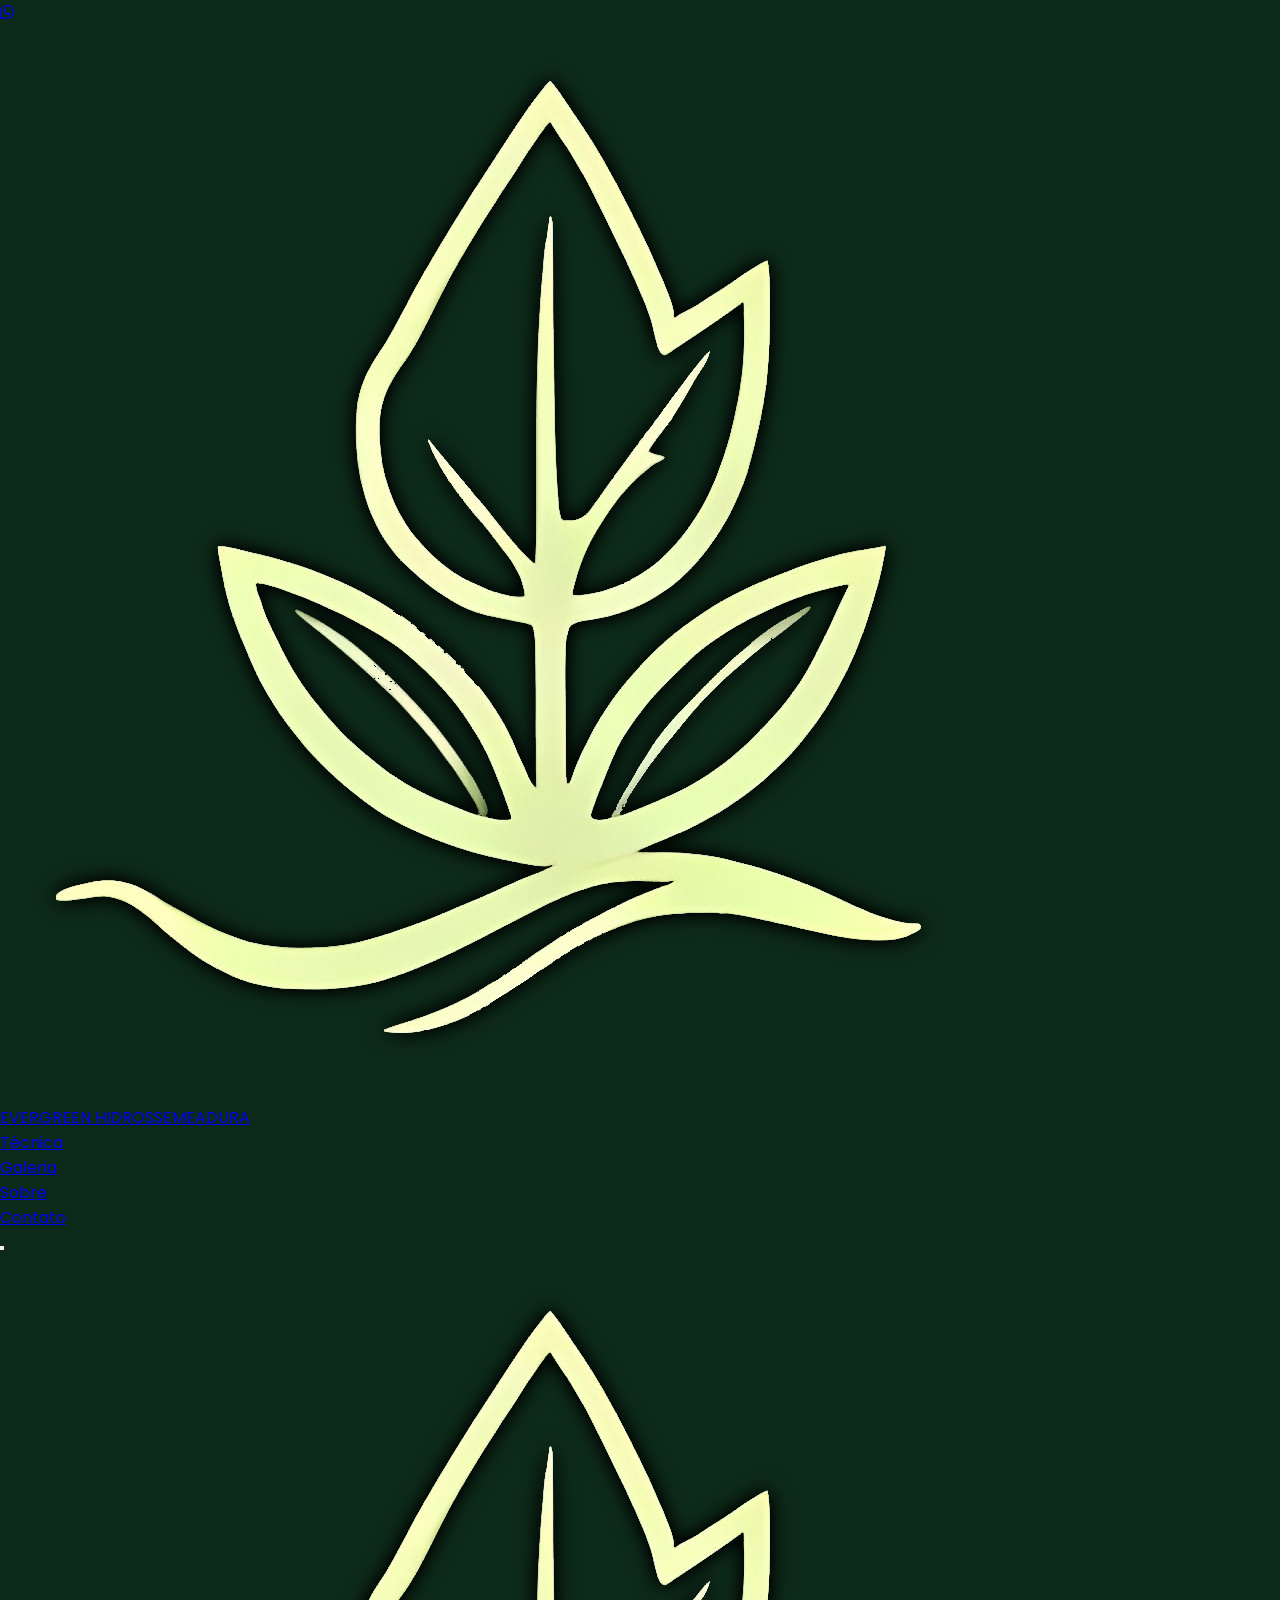
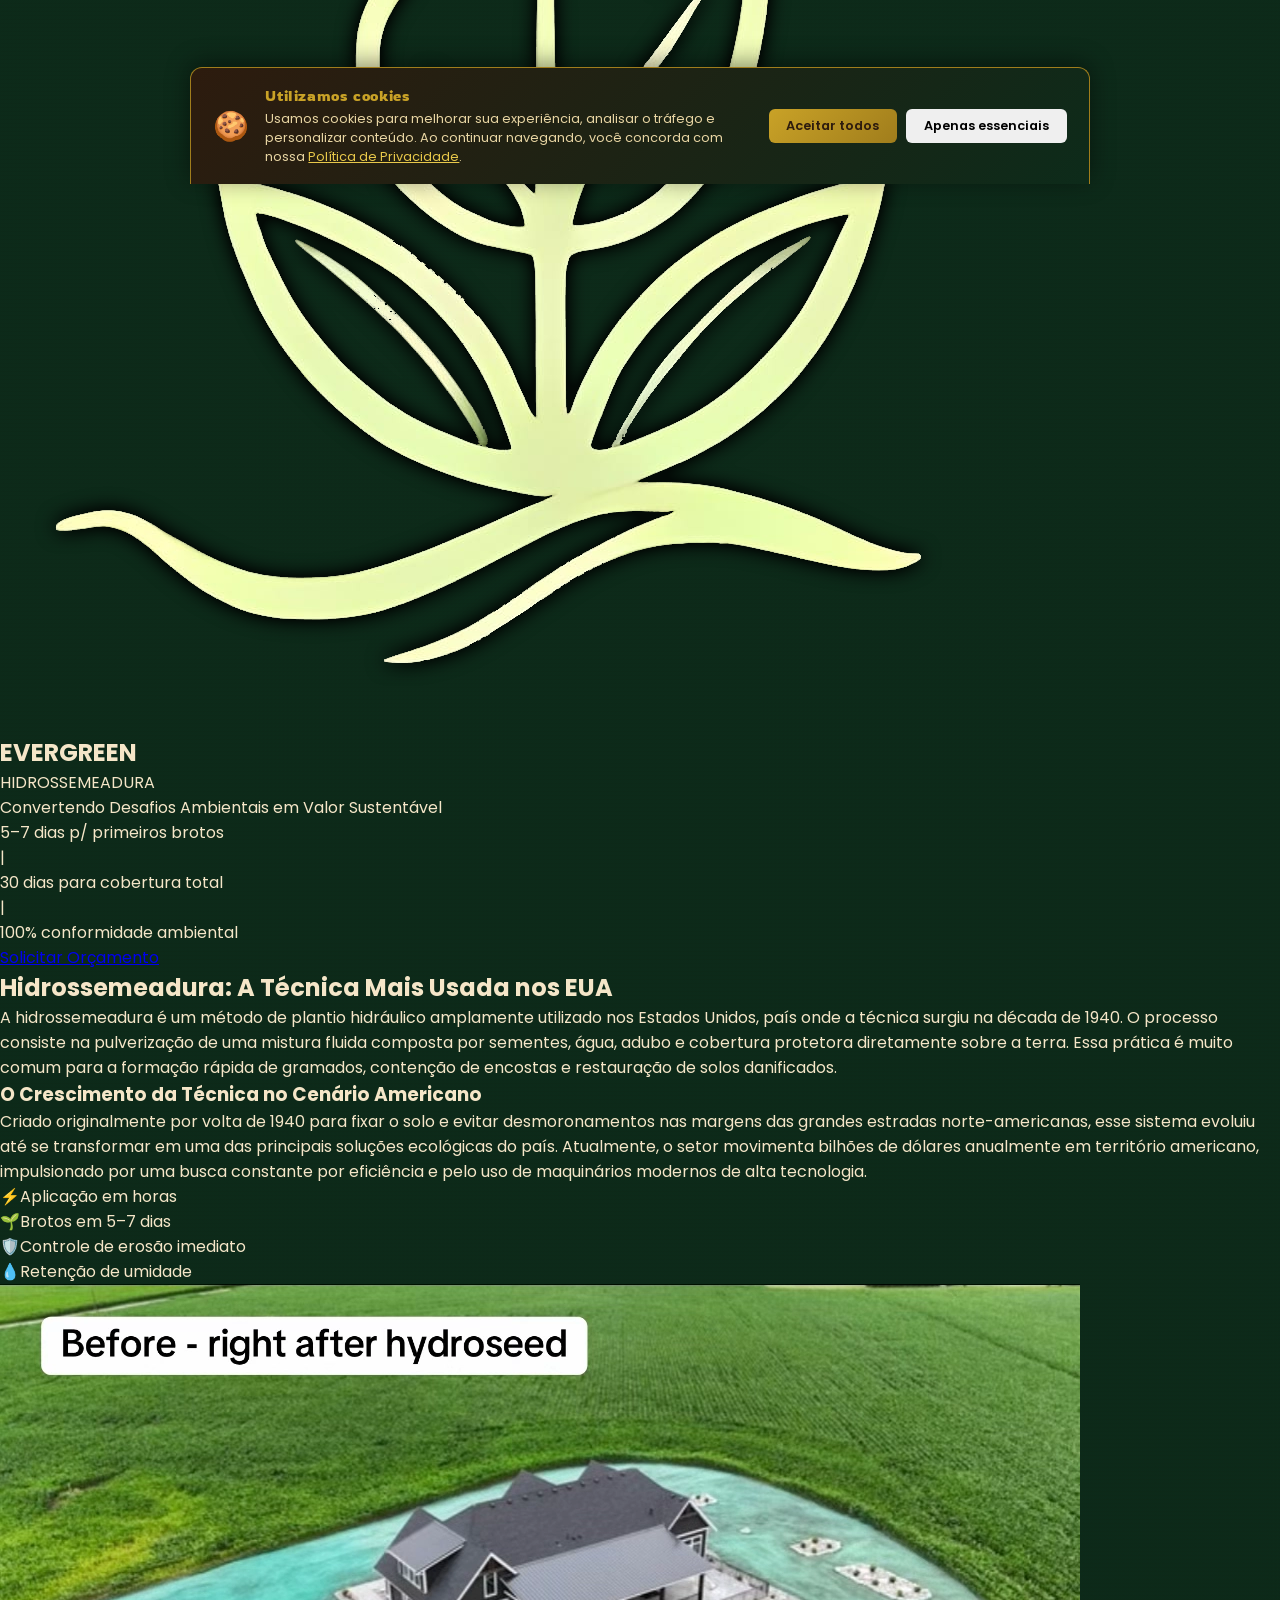
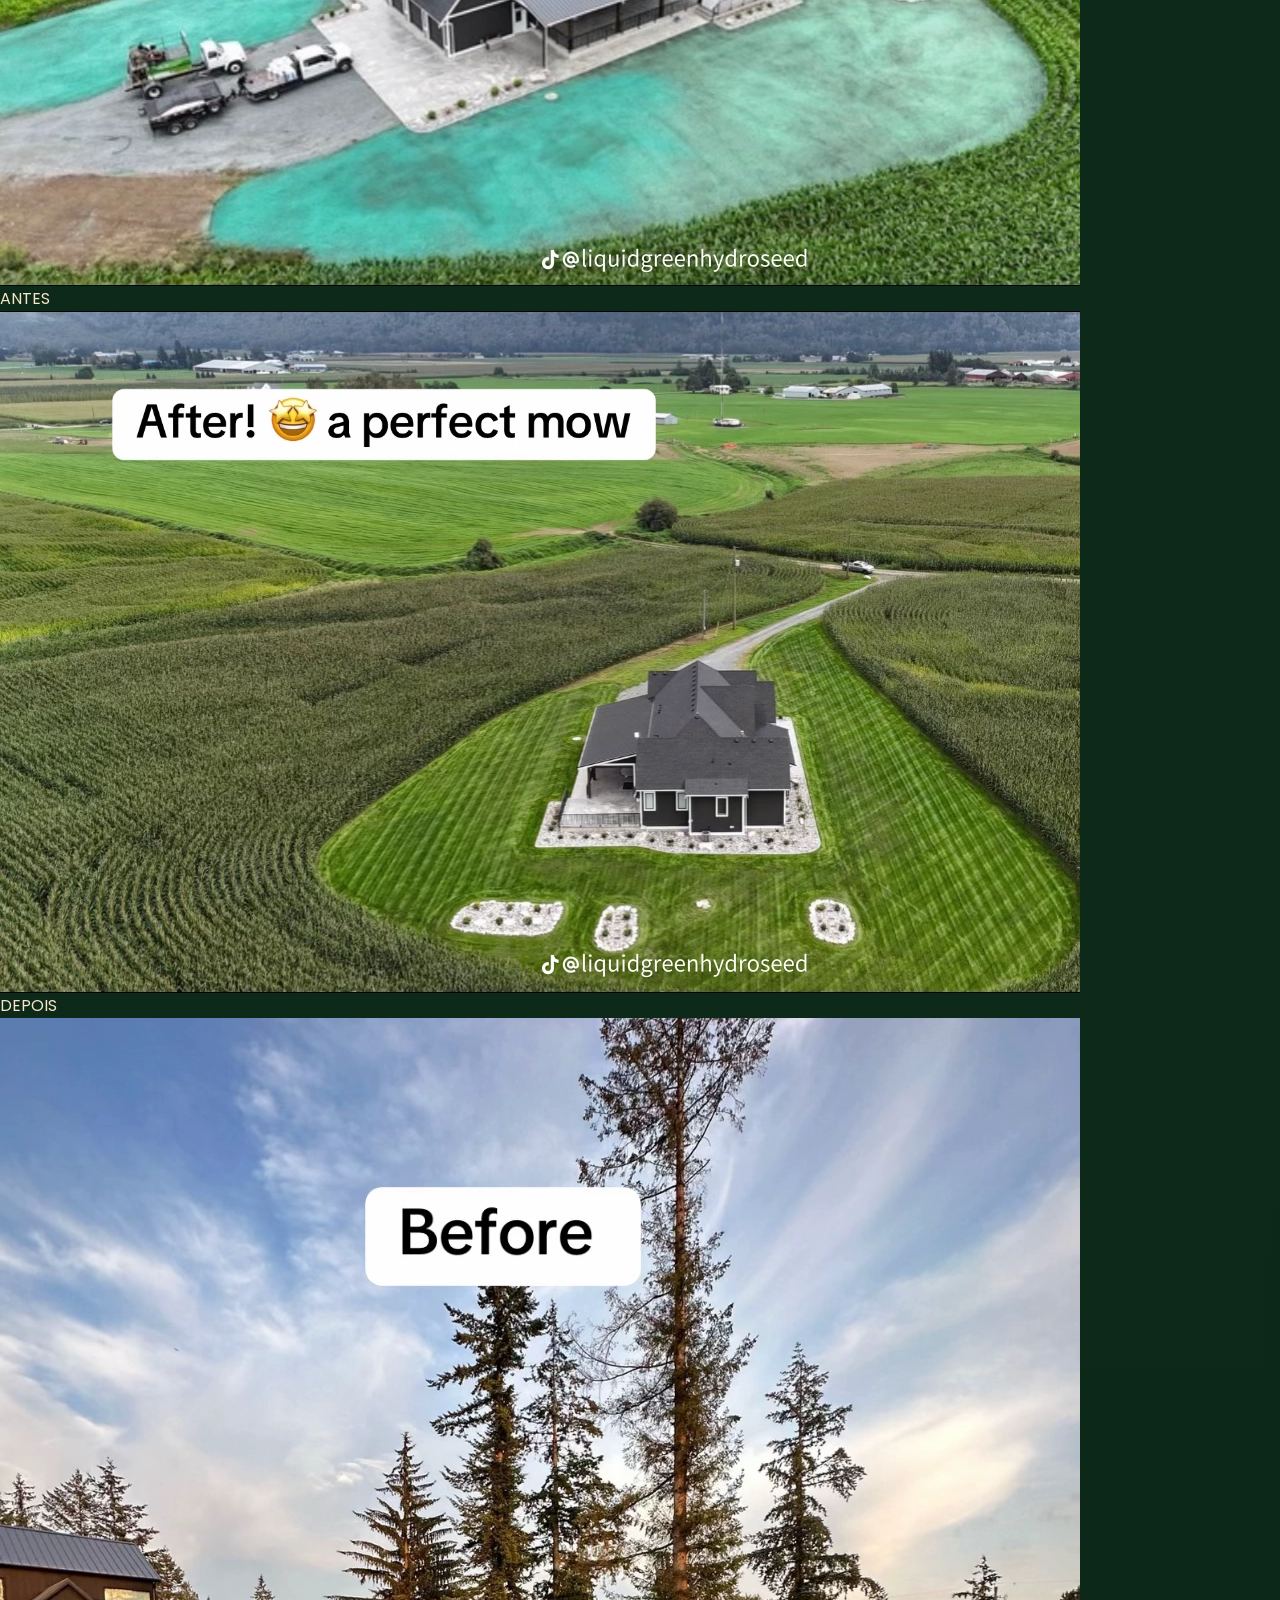
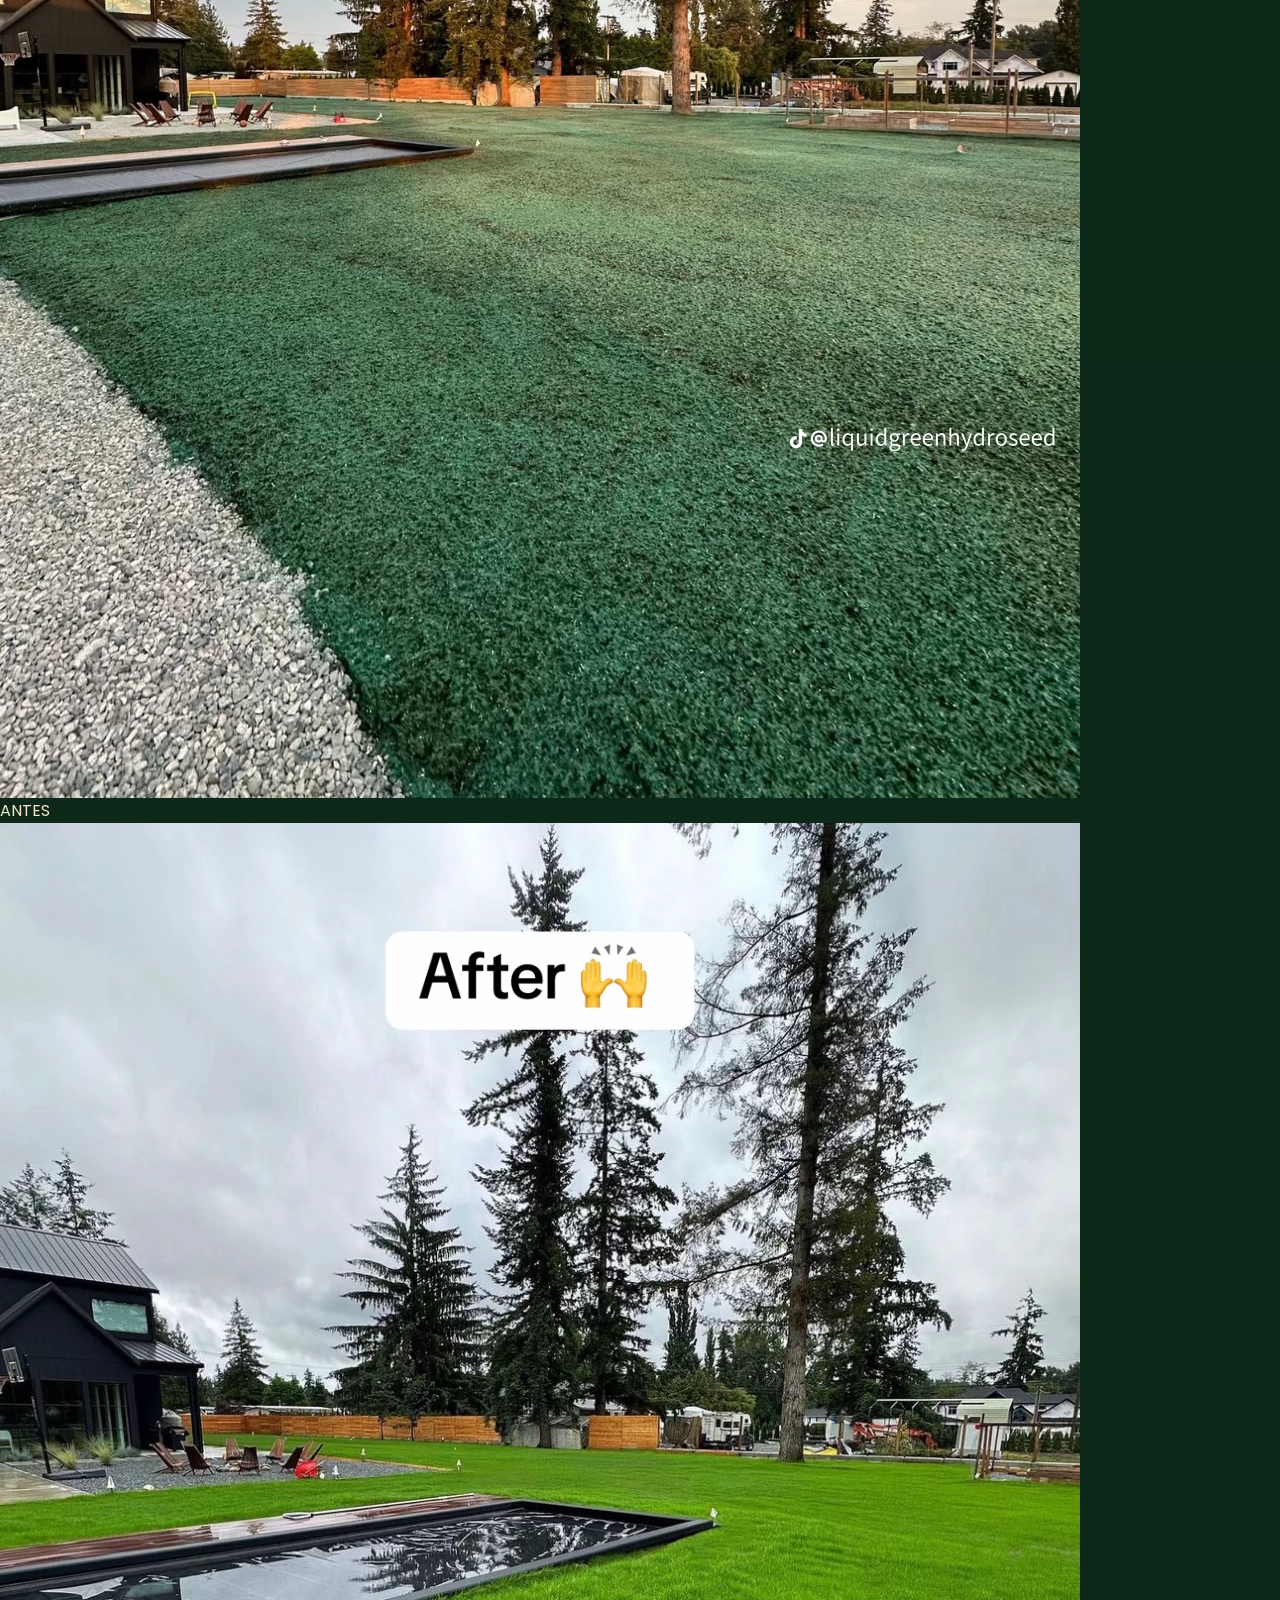
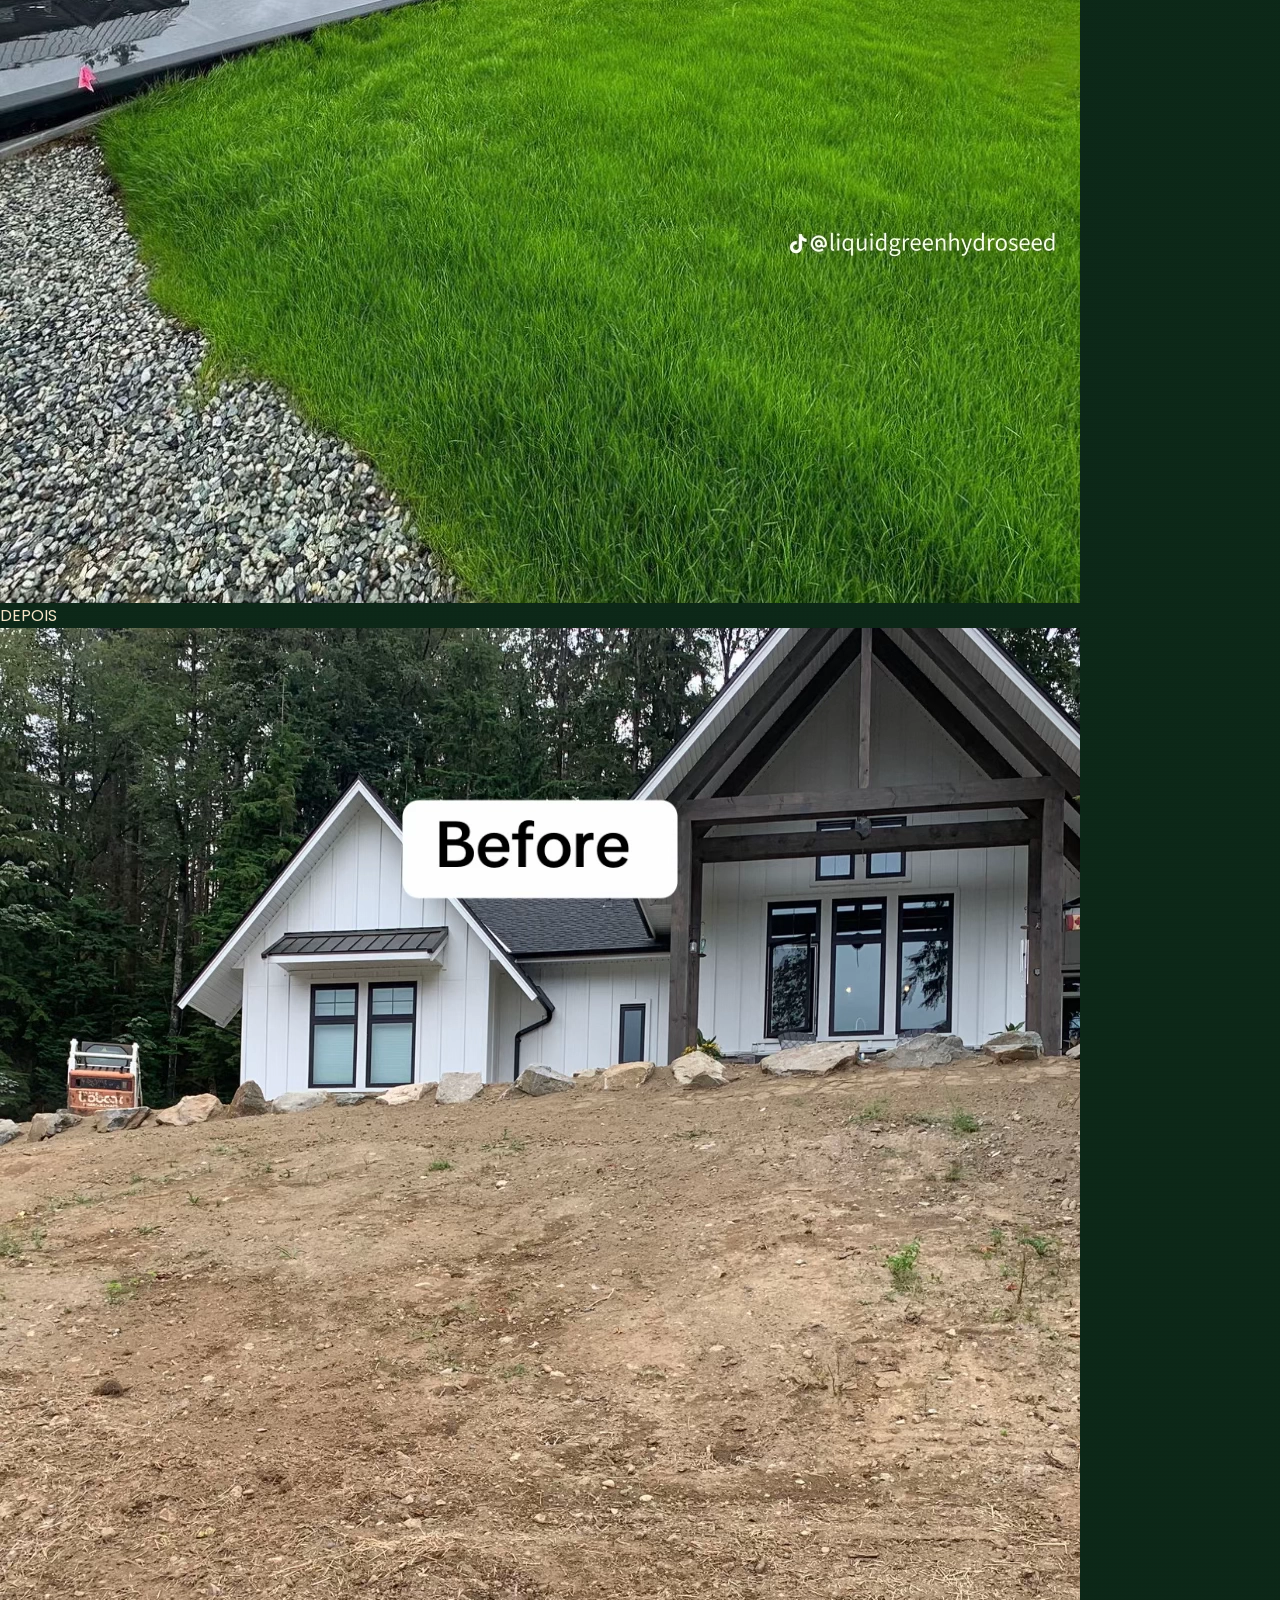
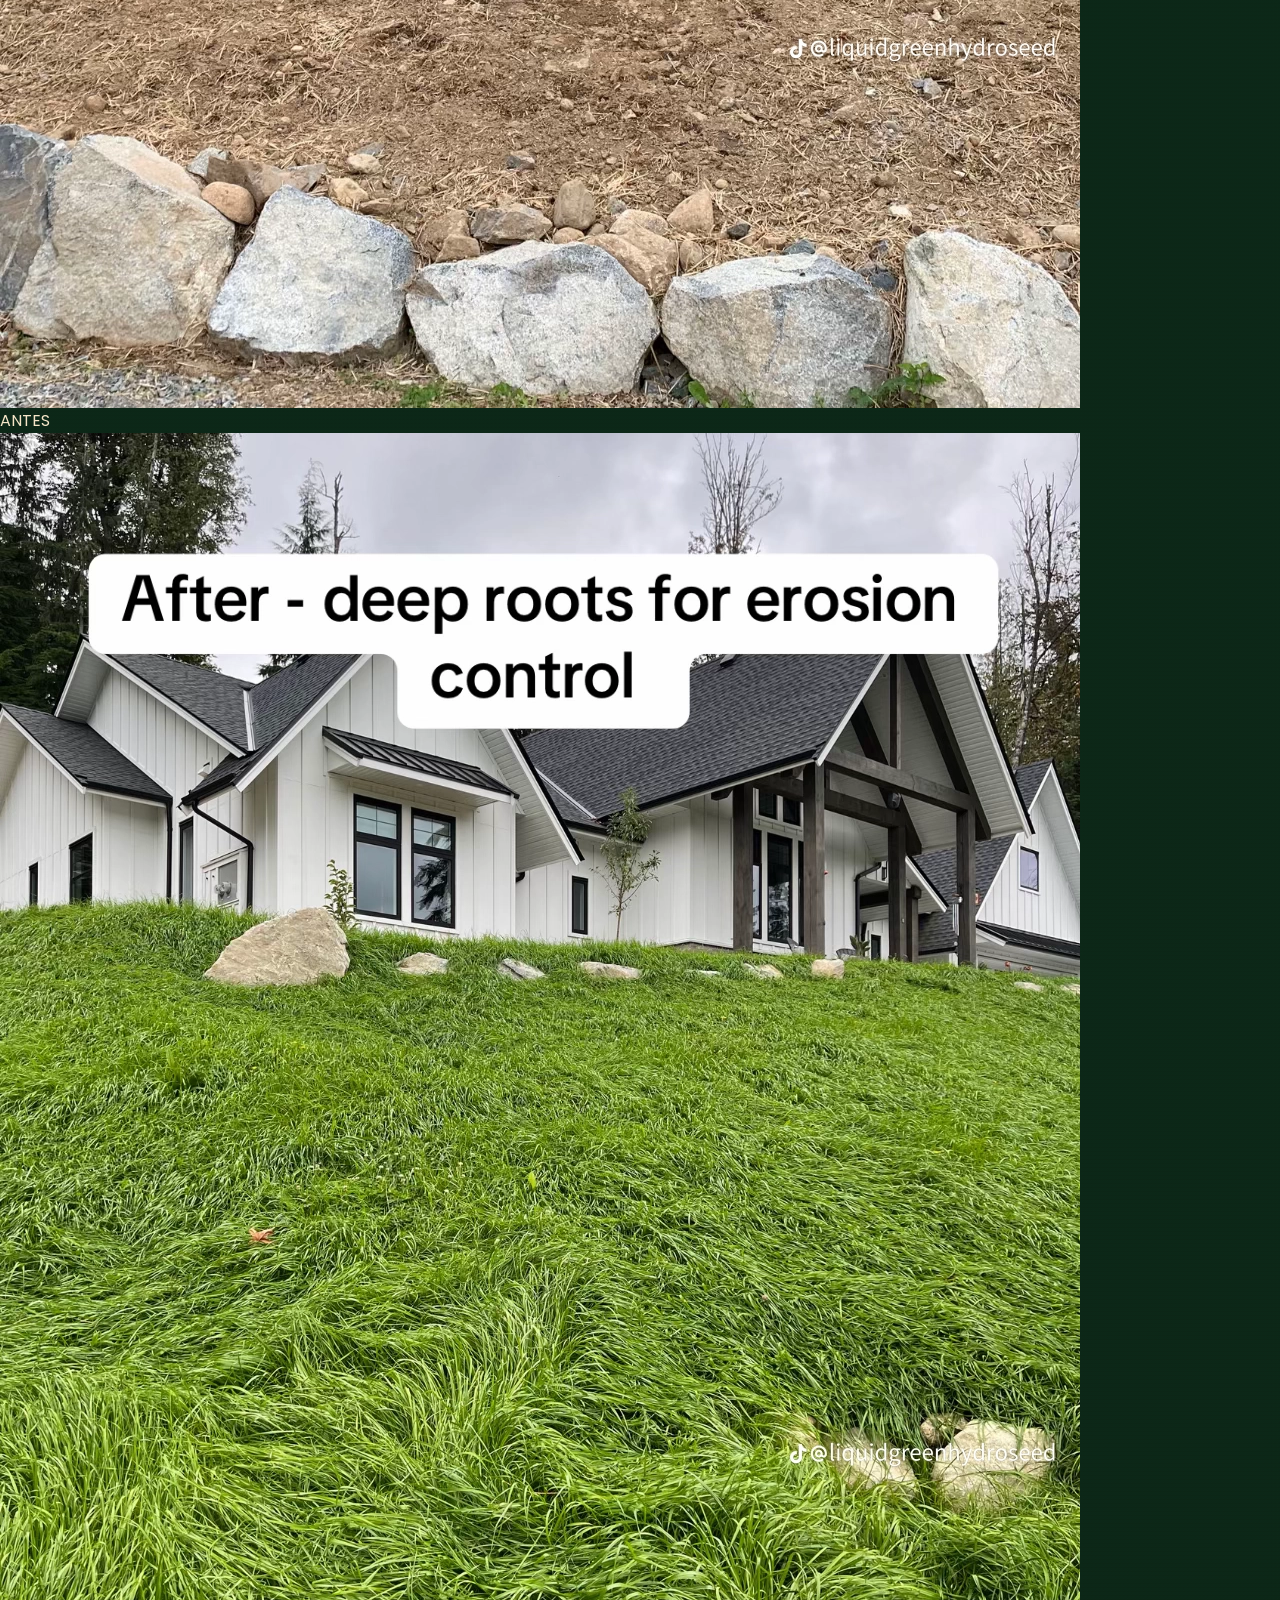
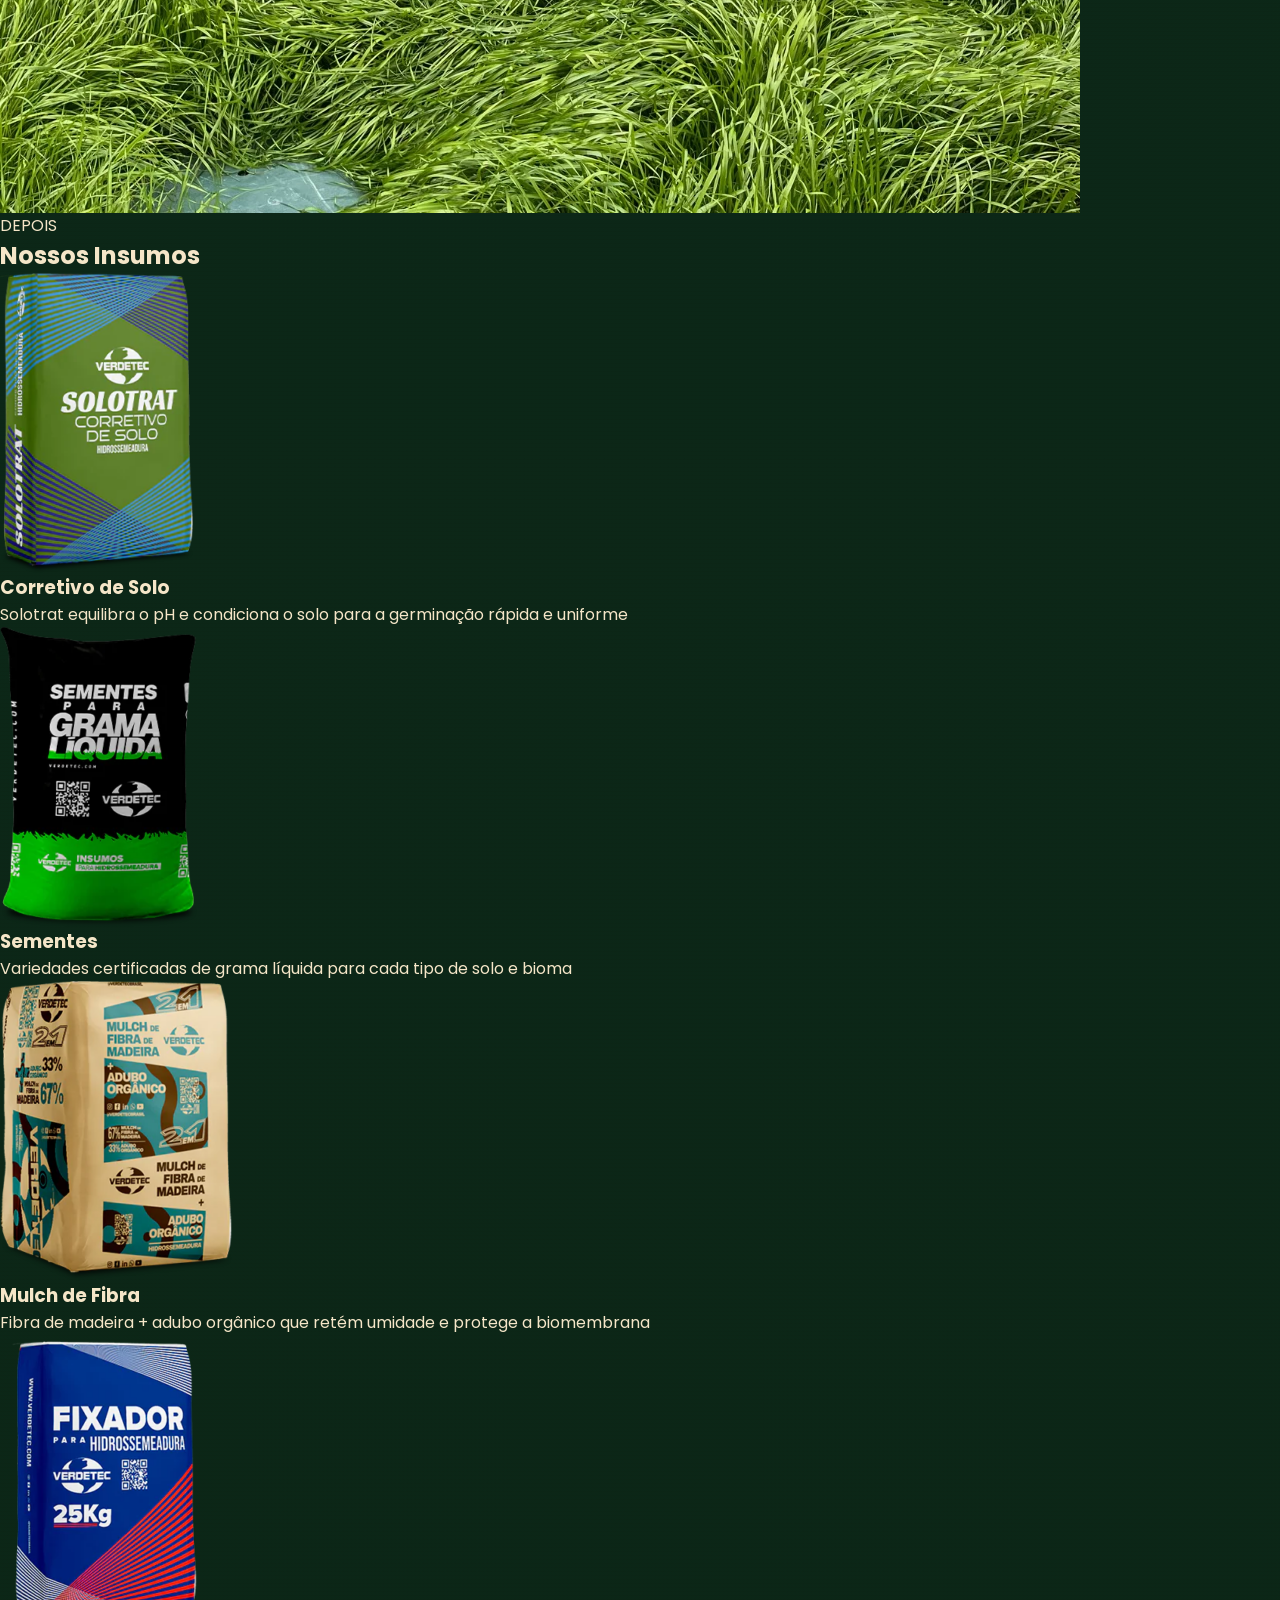
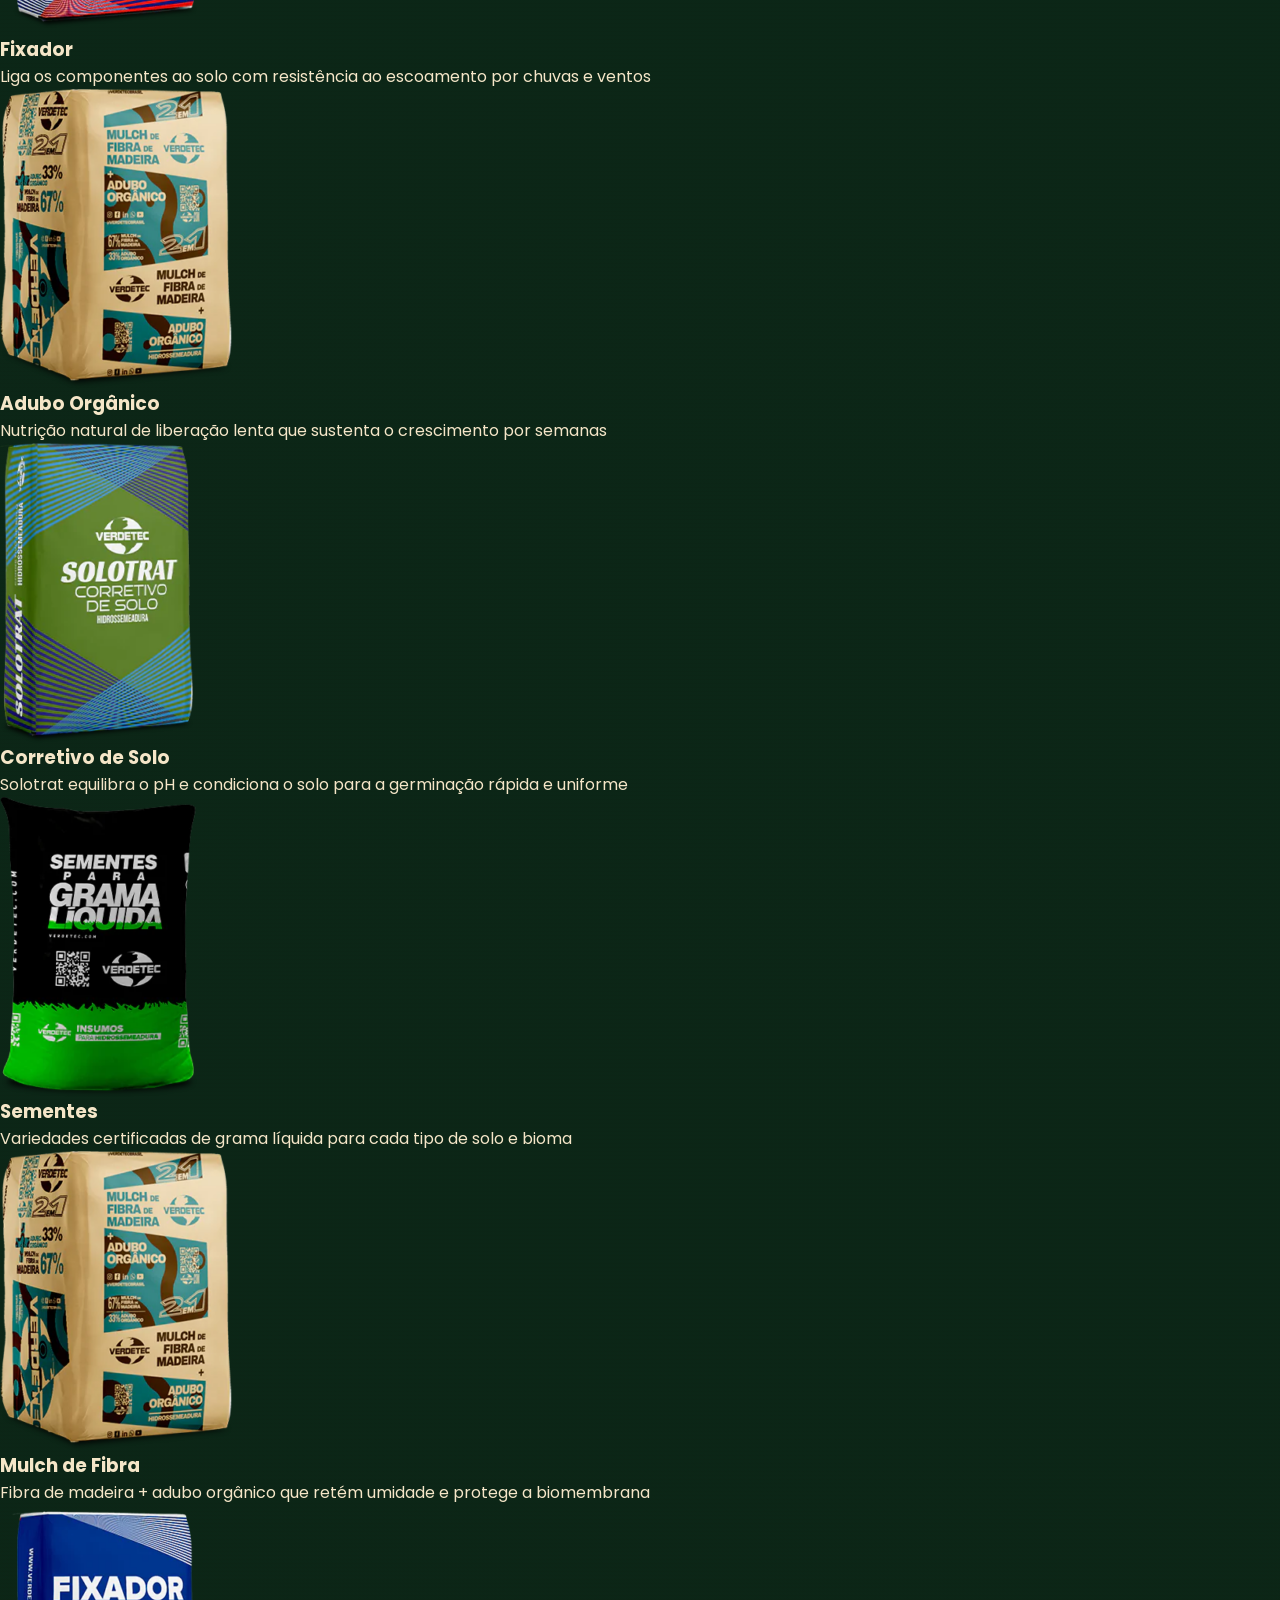
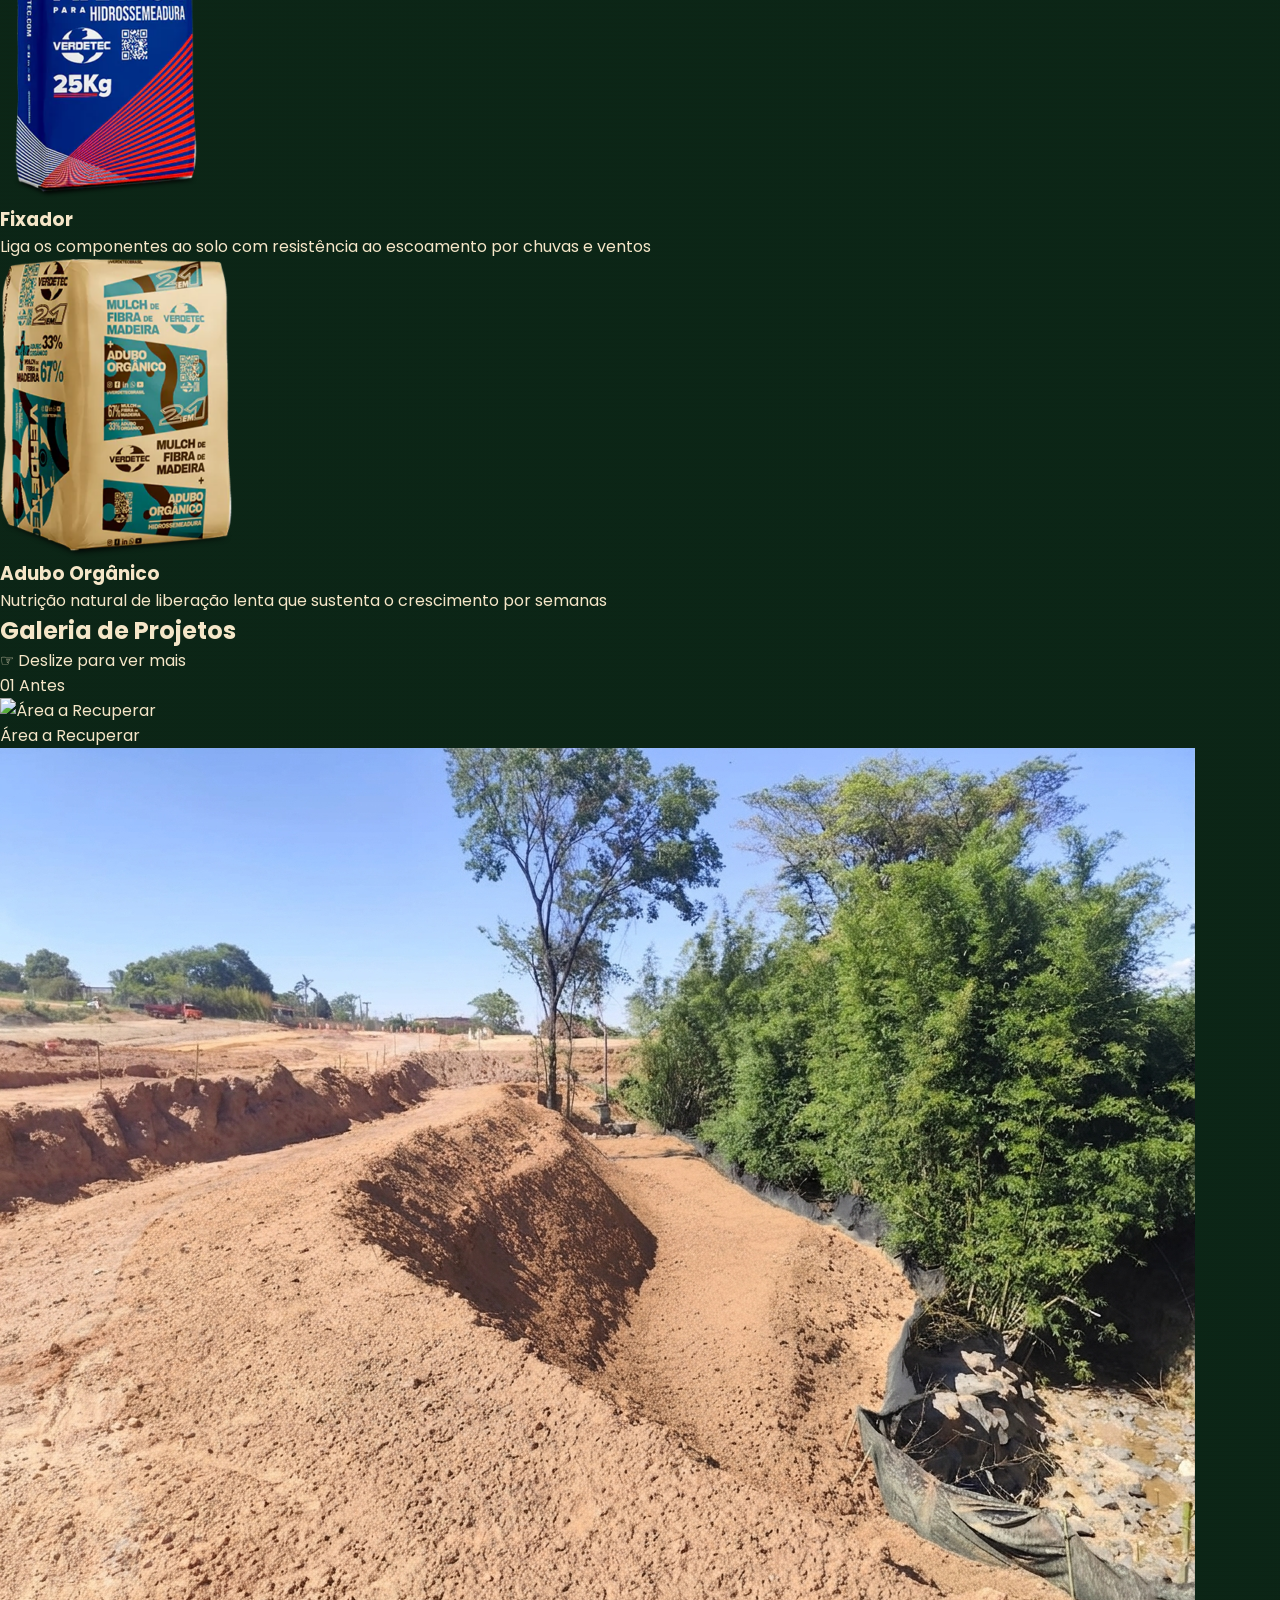
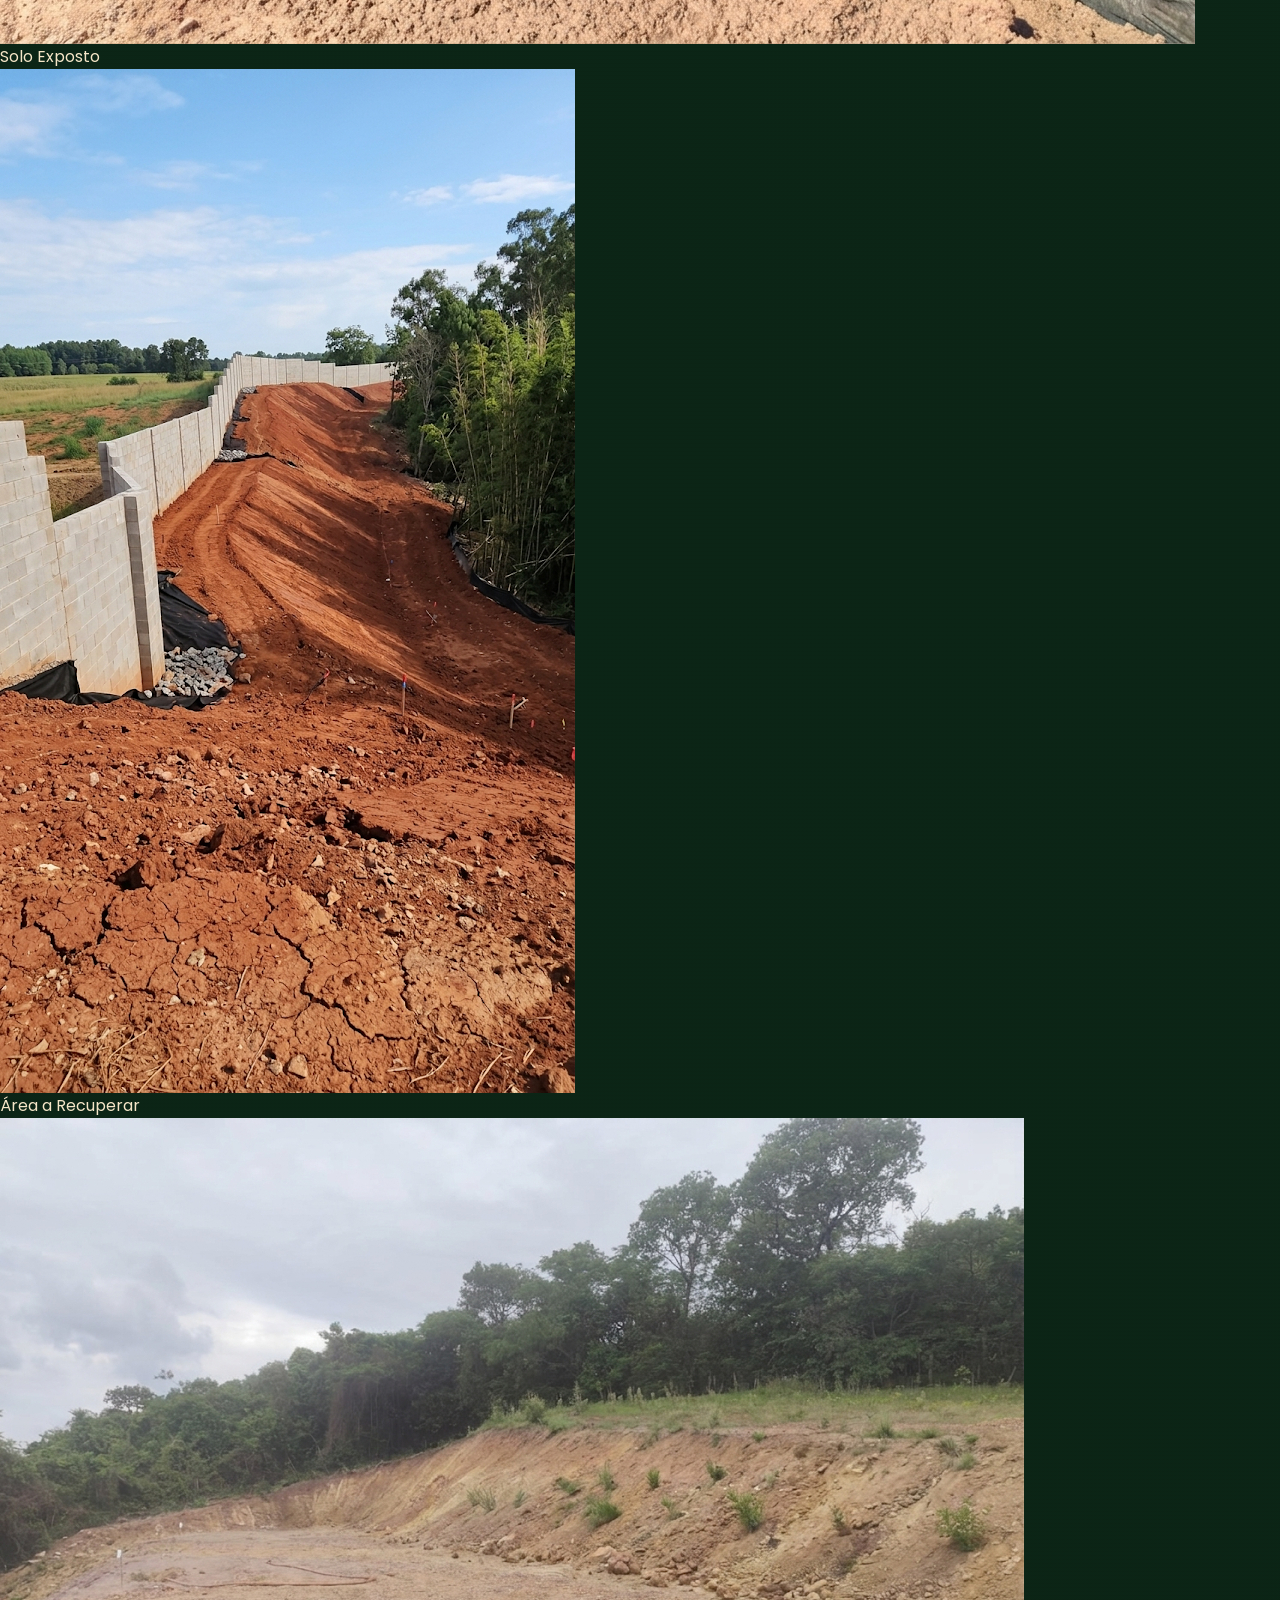
==== commit 568727e0: "Fix: cookie banner sempre oculto por padrao; favicon logo.png; codigo morto removido" ====
--- a/index.html
+++ b/index.html
@@ -39,7 +39,7 @@
   <!-- Font Awesome -->
   <link rel="stylesheet" href="https://cdnjs.cloudflare.com/ajax/libs/font-awesome/6.5.0/css/all.min.css">
 
-  <link rel="icon" href="https://hermespot-evergreen.ukpg18.easypanel.host/wp-content/uploads/2026/05/favicon-1.png">
+  <link rel="icon" href="img/logo.png" type="image/png">
   <link rel="stylesheet" href="css/style.css">
 
   <!-- JSON-LD Schema -->
@@ -787,7 +787,7 @@
   </div>
 
   <!-- ========== COOKIE BANNER ========== -->
-  <div class="cookie-banner" id="cookieBanner" role="dialog" aria-label="Aviso de cookies" aria-live="polite">
+  <div class="cookie-banner" id="cookieBanner" role="dialog" aria-label="Aviso de cookies" aria-live="polite" hidden>
     <div class="cookie-inner">
       <div class="cookie-icon">🍪</div>
       <div class="cookie-text">
@@ -800,7 +800,7 @@
       </div>
       <div class="cookie-actions">
         <button class="cookie-btn cookie-btn--accept" id="cookieAccept">Aceitar todos</button>
-        <button class="cookie-btn cookie-btn--reject" id="cookieReject">Apenas essenciais</button>
+        <button class="cookie-btn cookie-btn--decline" id="cookieReject">Apenas essenciais</button>
       </div>
     </div>
   </div>
@@ -812,13 +812,27 @@
   <script>
     (function () {
       var banner = document.getElementById('cookieBanner');
-      if (!localStorage.getItem('cookieConsent')) {
-        banner.classList.add('cookie-banner--visible');
+      var KEY = 'cookieConsent';
+      function hasConsent() {
+        try { if (localStorage.getItem(KEY)) return true; } catch (e) {}
+        try { if (sessionStorage.getItem(KEY)) return true; } catch (e) {}
+        try {
+          var parts = document.cookie.split(';');
+          for (var i = 0; i < parts.length; i++) {
+            if (parts[i].trim().indexOf(KEY + '=') === 0) return true;
+          }
+        } catch (e) {}
+        return false;
       }
+      if (!hasConsent()) banner.removeAttribute('hidden');
       function dismiss(choice) {
-        localStorage.setItem('cookieConsent', choice);
-        banner.classList.remove('cookie-banner--visible');
-        setTimeout(function () { banner.style.display = 'none'; }, 400);
+        try { localStorage.setItem(KEY, choice); } catch (e) {}
+        try { sessionStorage.setItem(KEY, choice); } catch (e) {}
+        try {
+          var exp = new Date(Date.now() + 365 * 24 * 60 * 60 * 1000).toUTCString();
+          document.cookie = KEY + '=' + choice + '; path=/; expires=' + exp + '; SameSite=Lax';
+        } catch (e) {}
+        banner.setAttribute('hidden', '');
       }
       document.getElementById('cookieAccept').addEventListener('click', function () { dismiss('all'); });
       document.getElementById('cookieReject').addEventListener('click', function () { dismiss('essential'); });
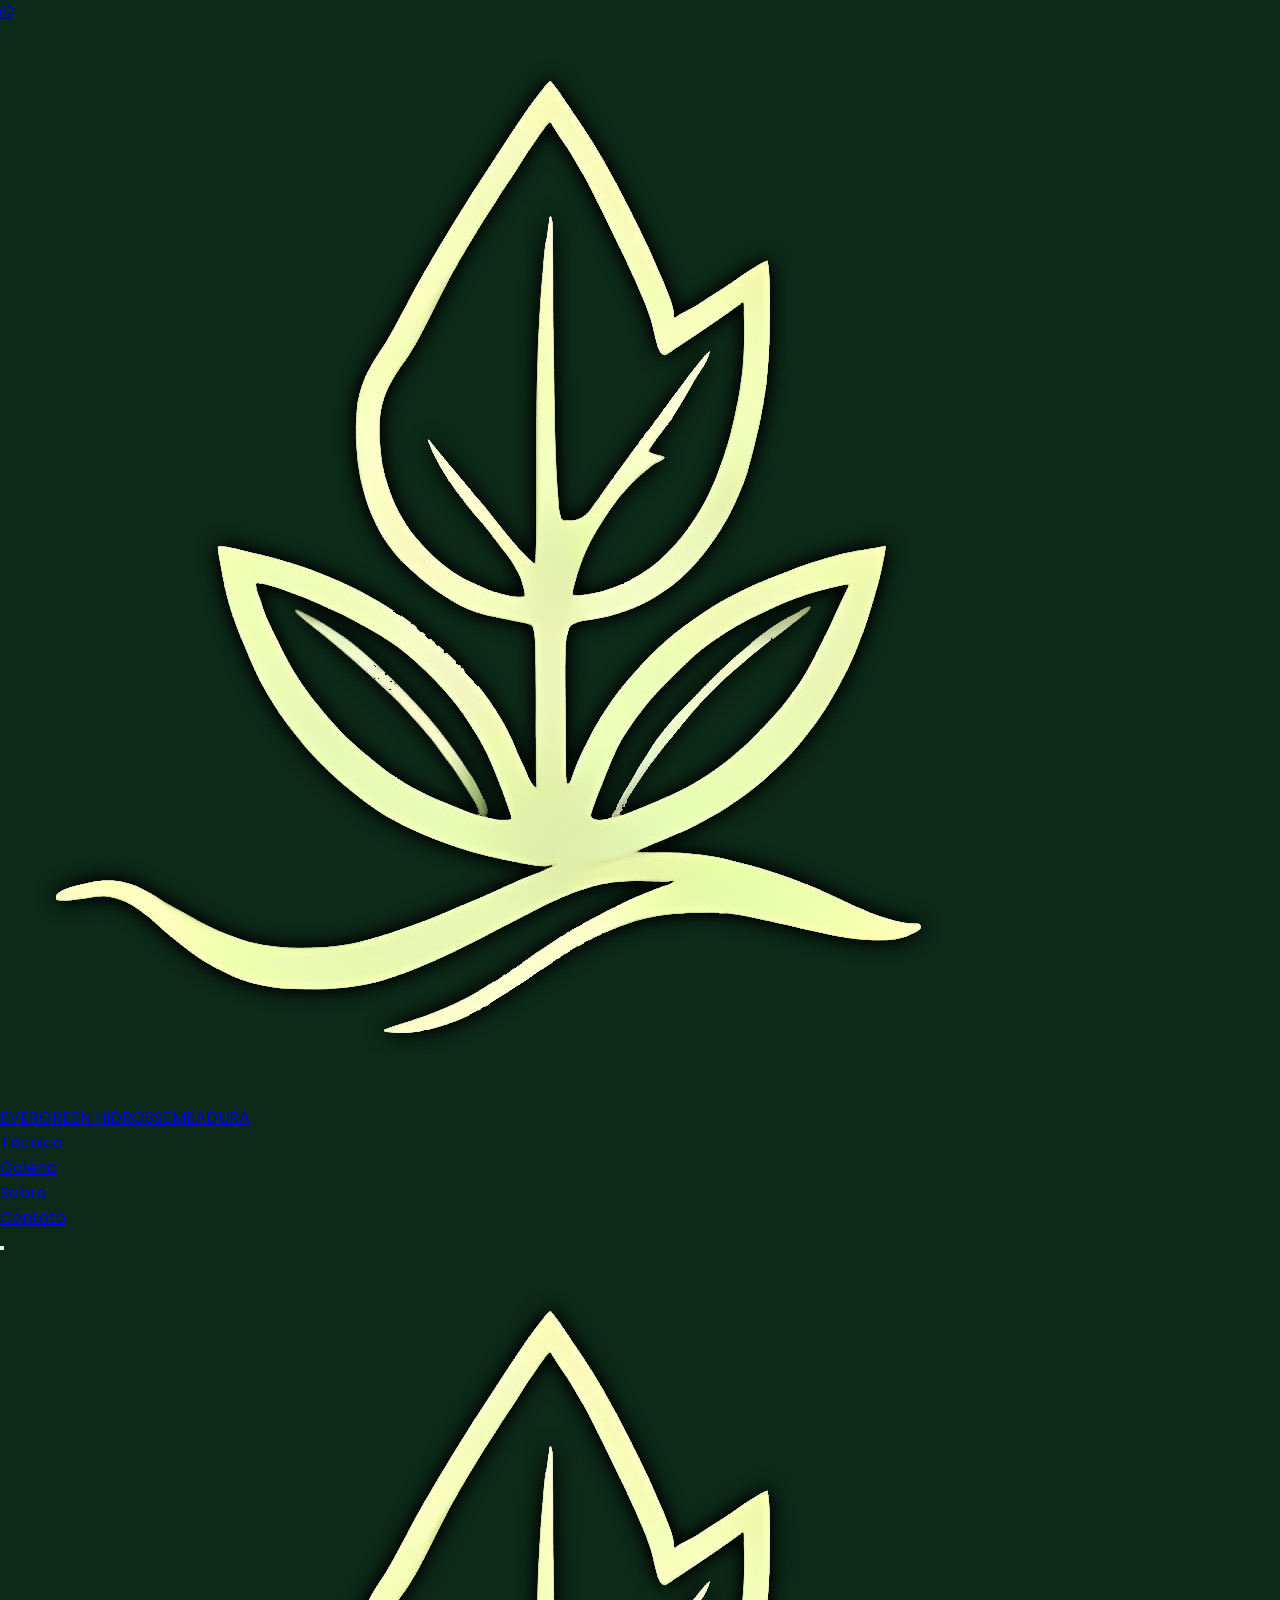
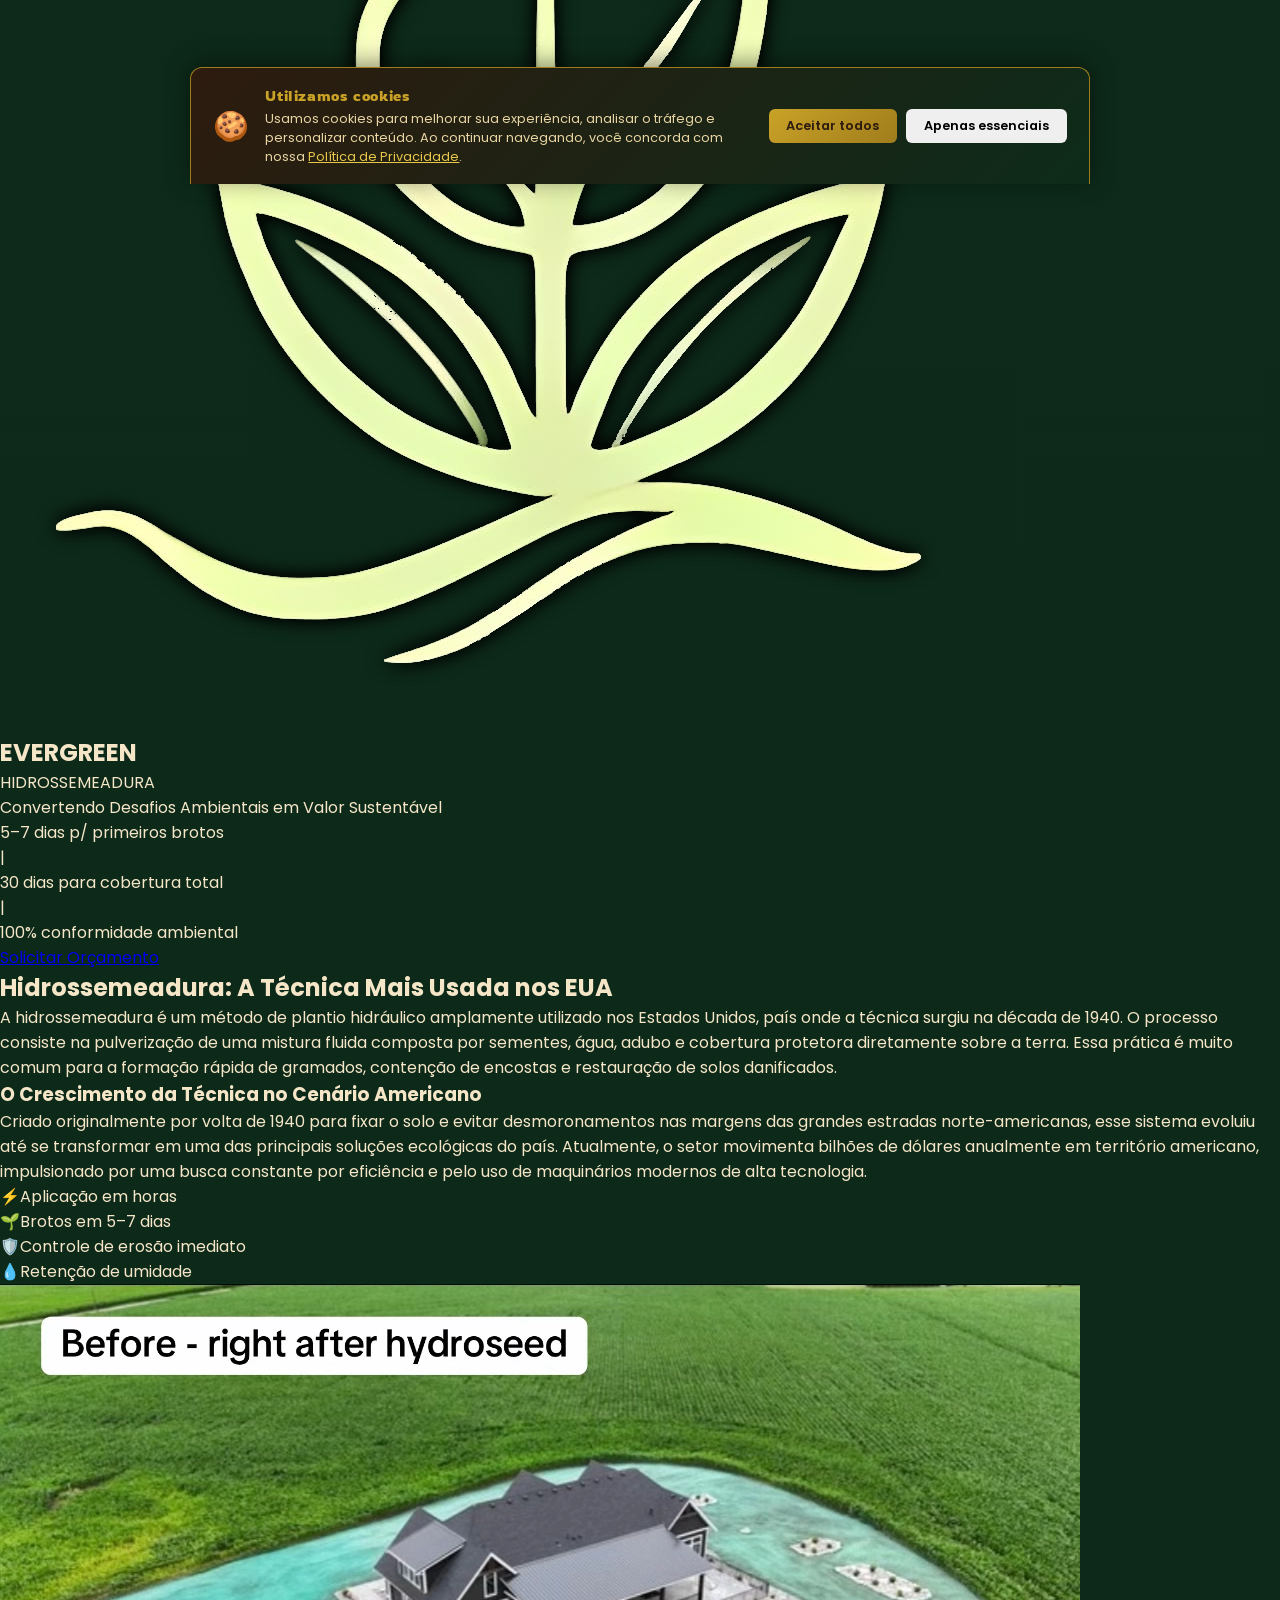
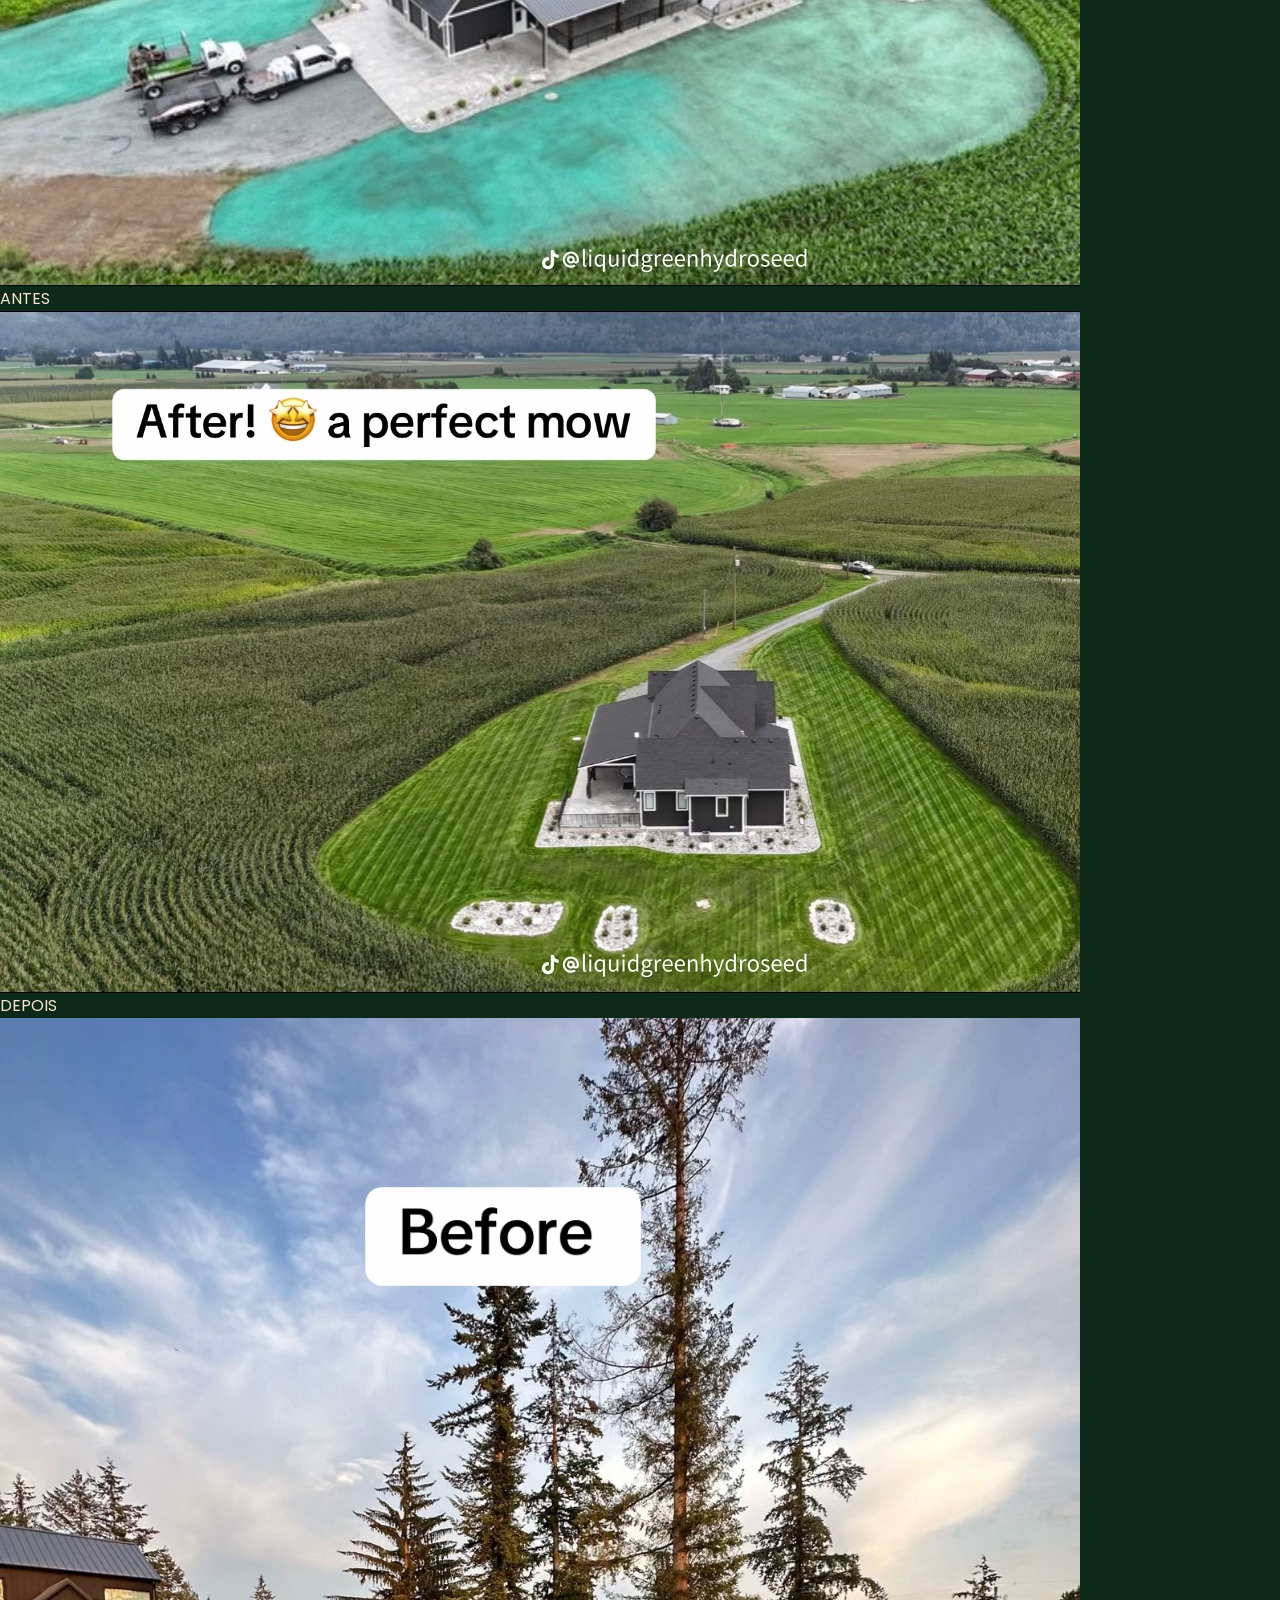
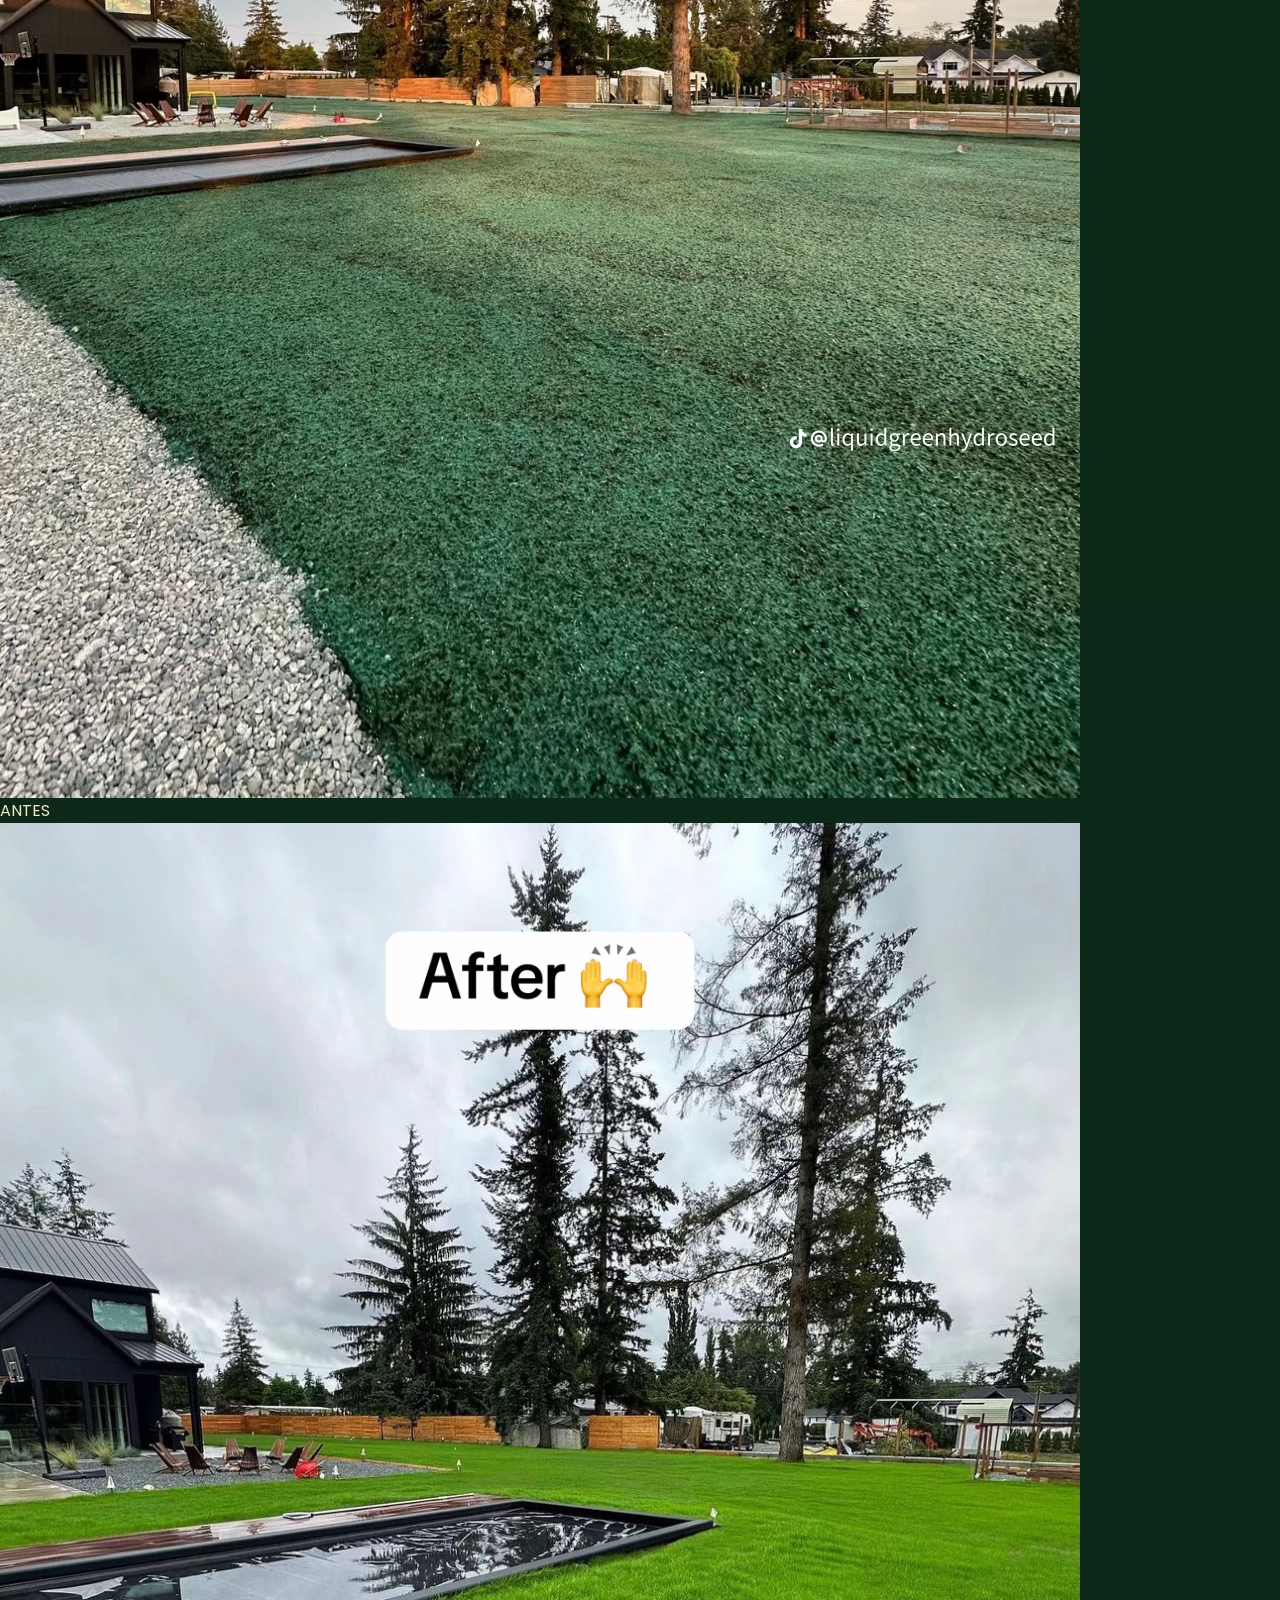
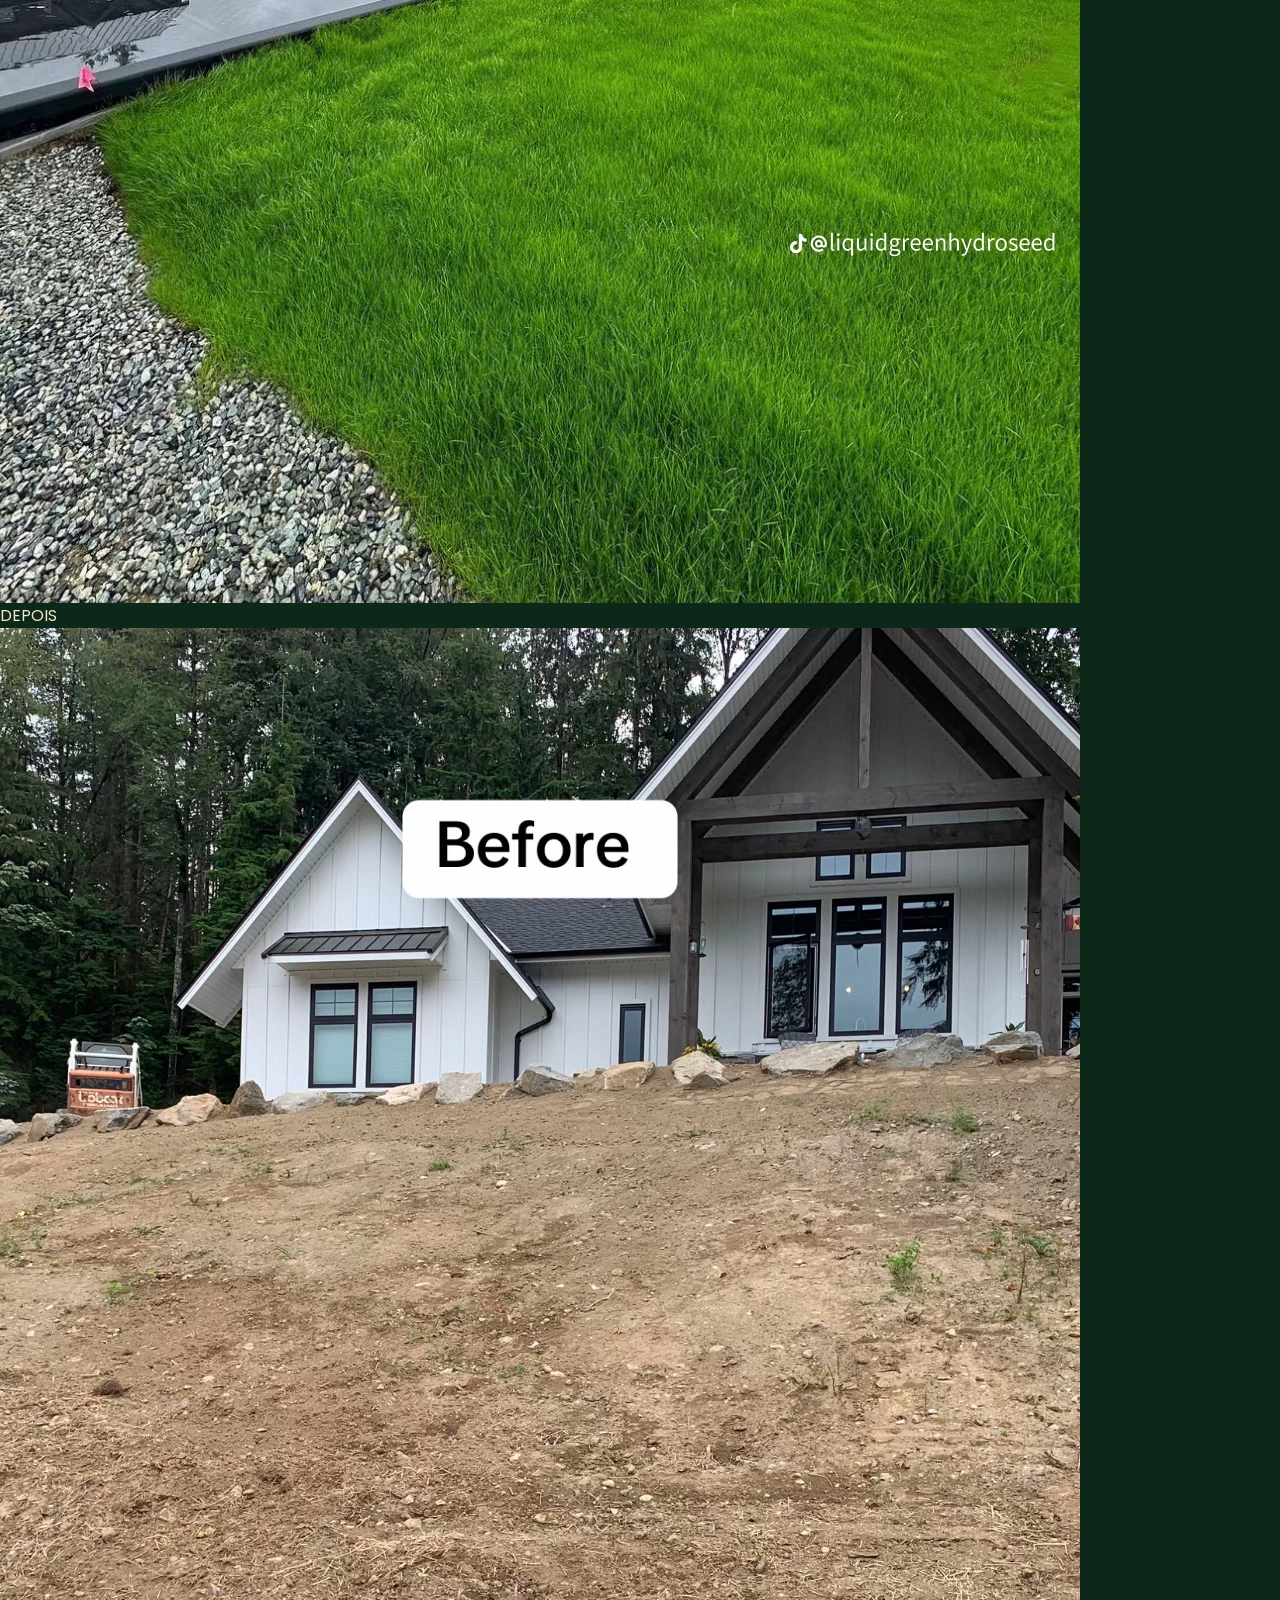
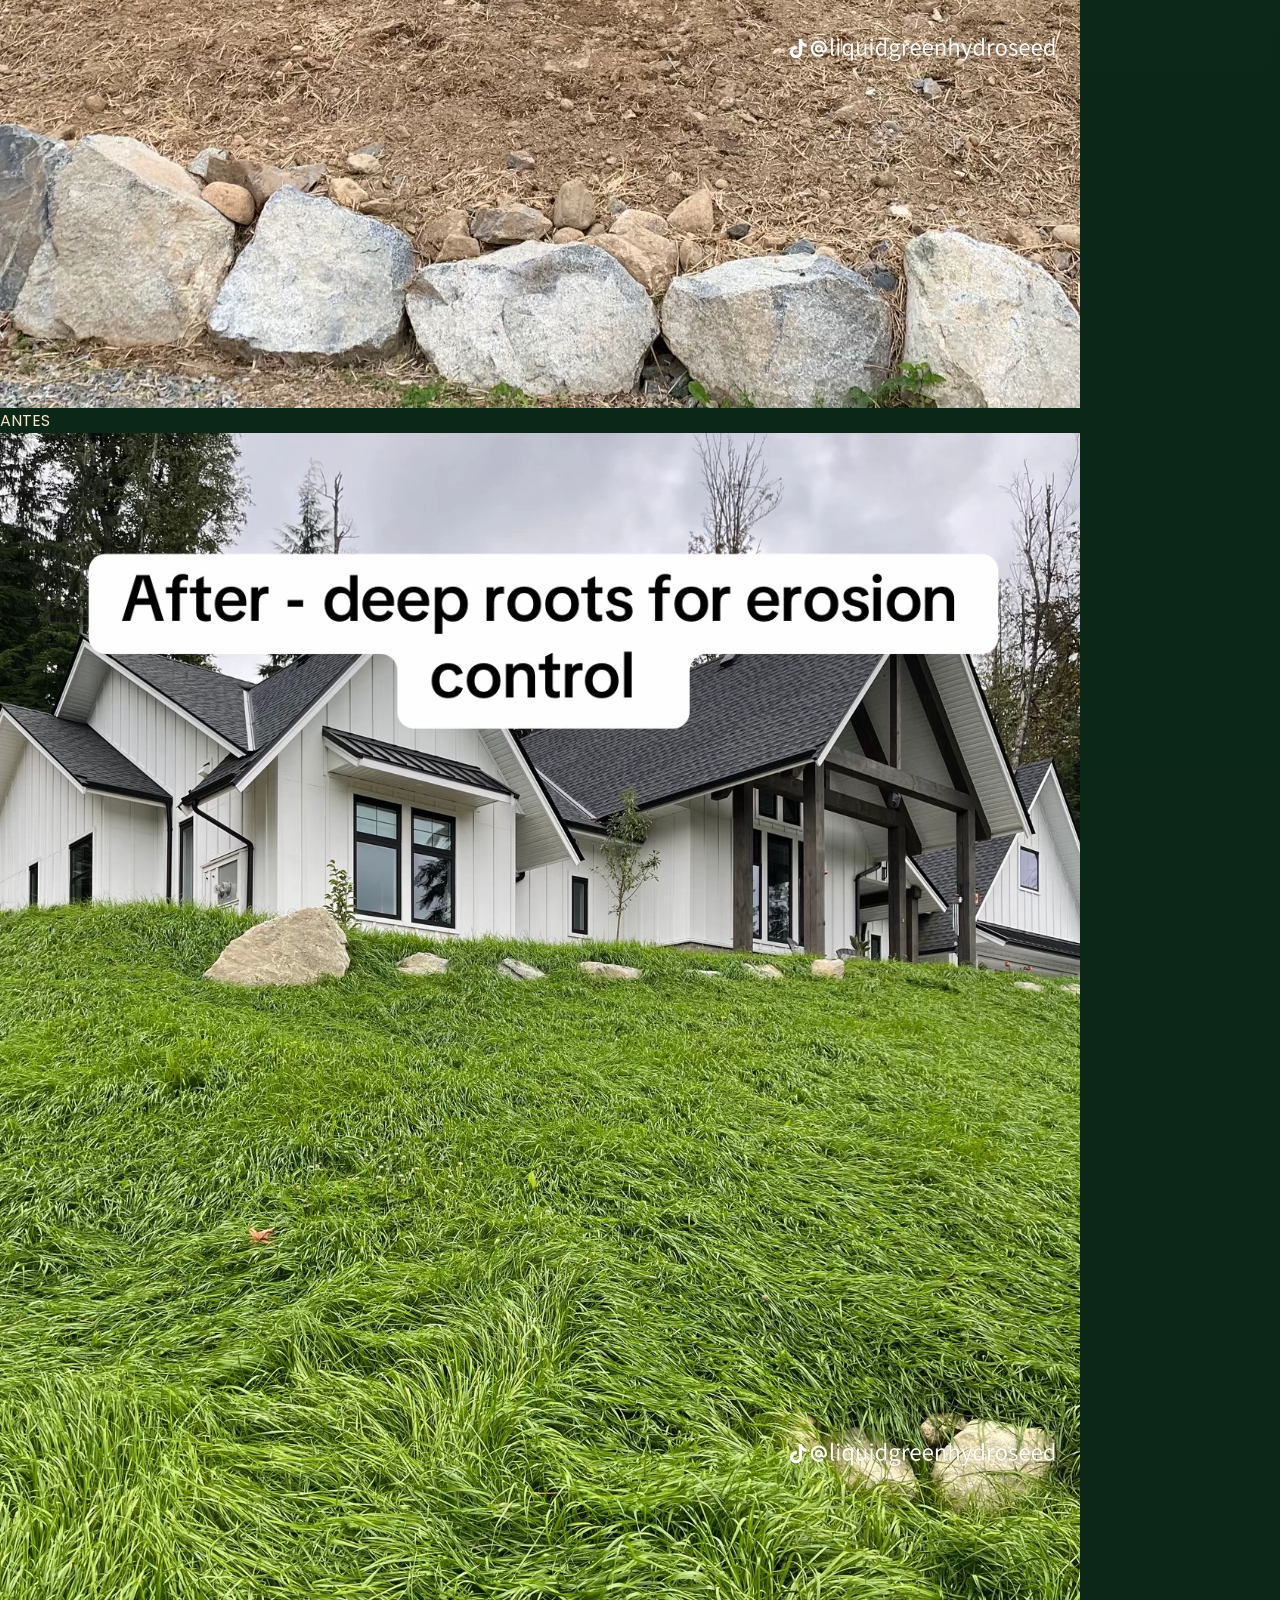
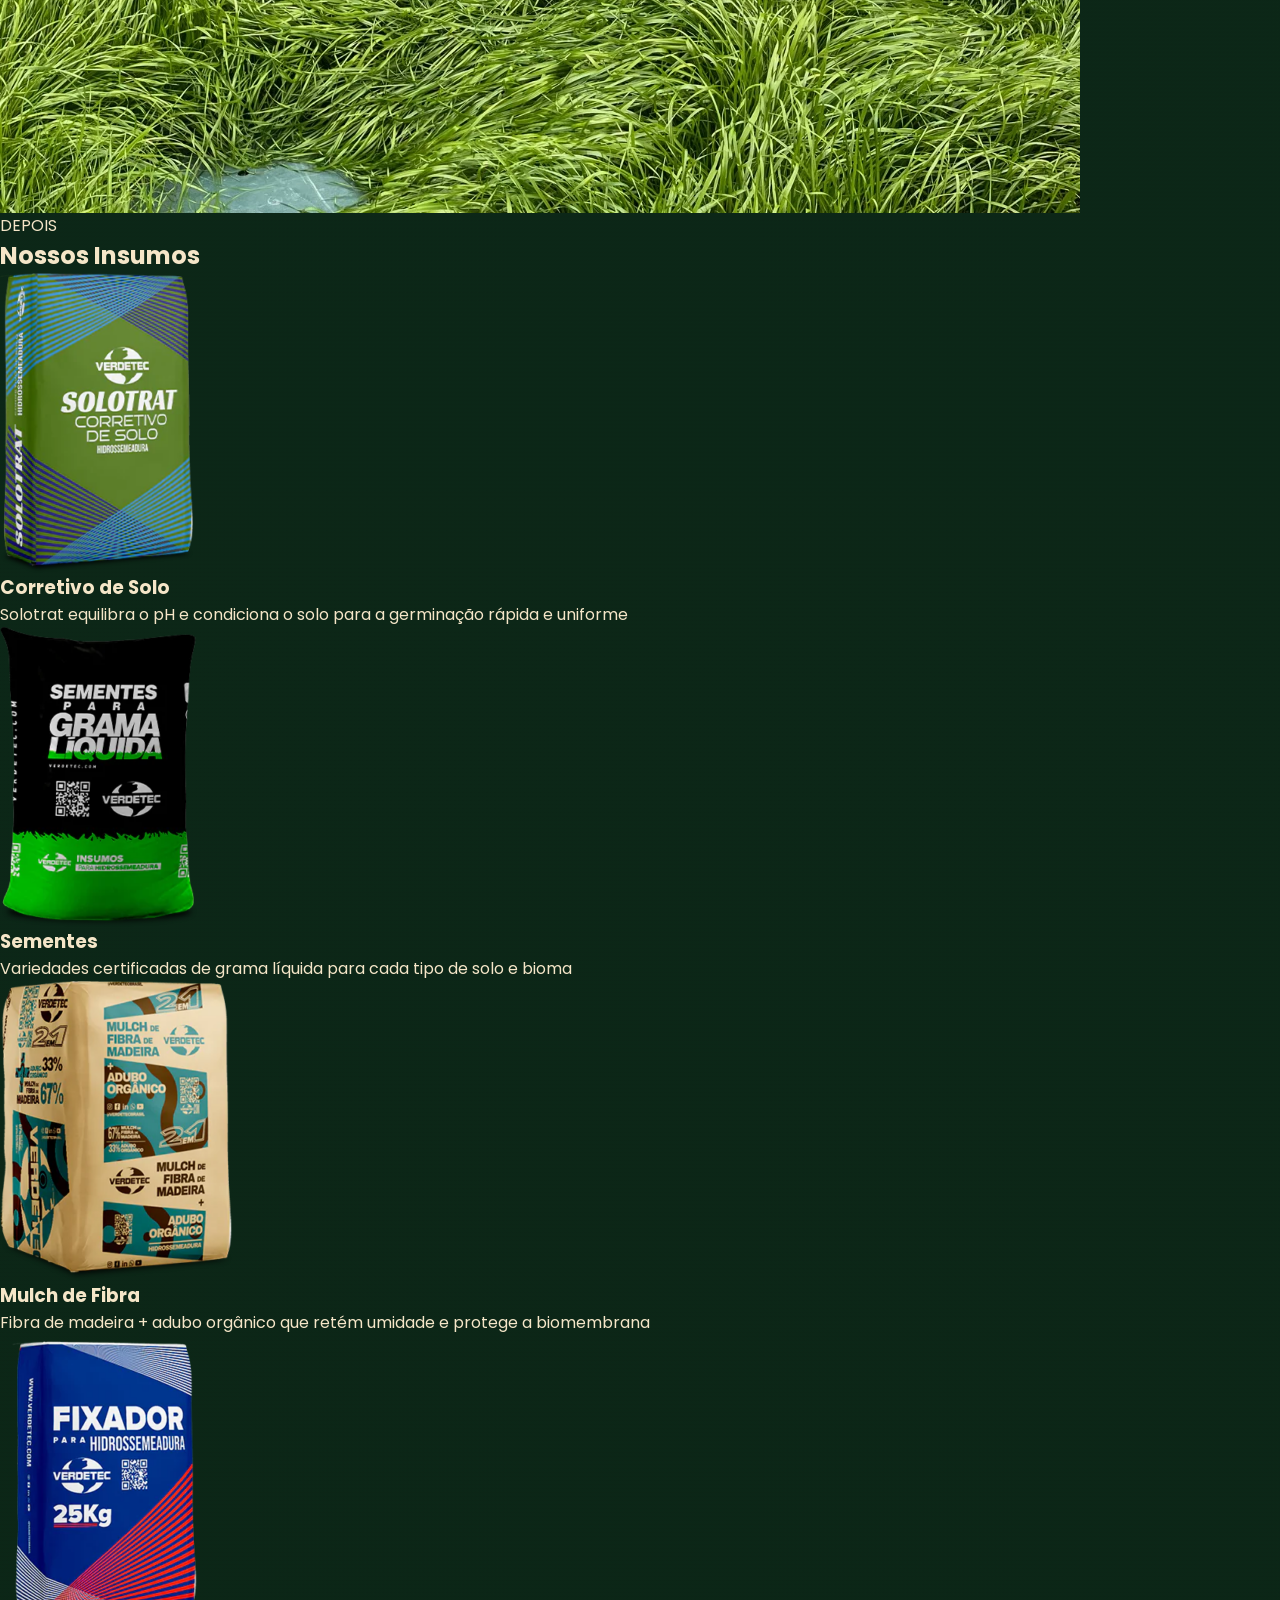
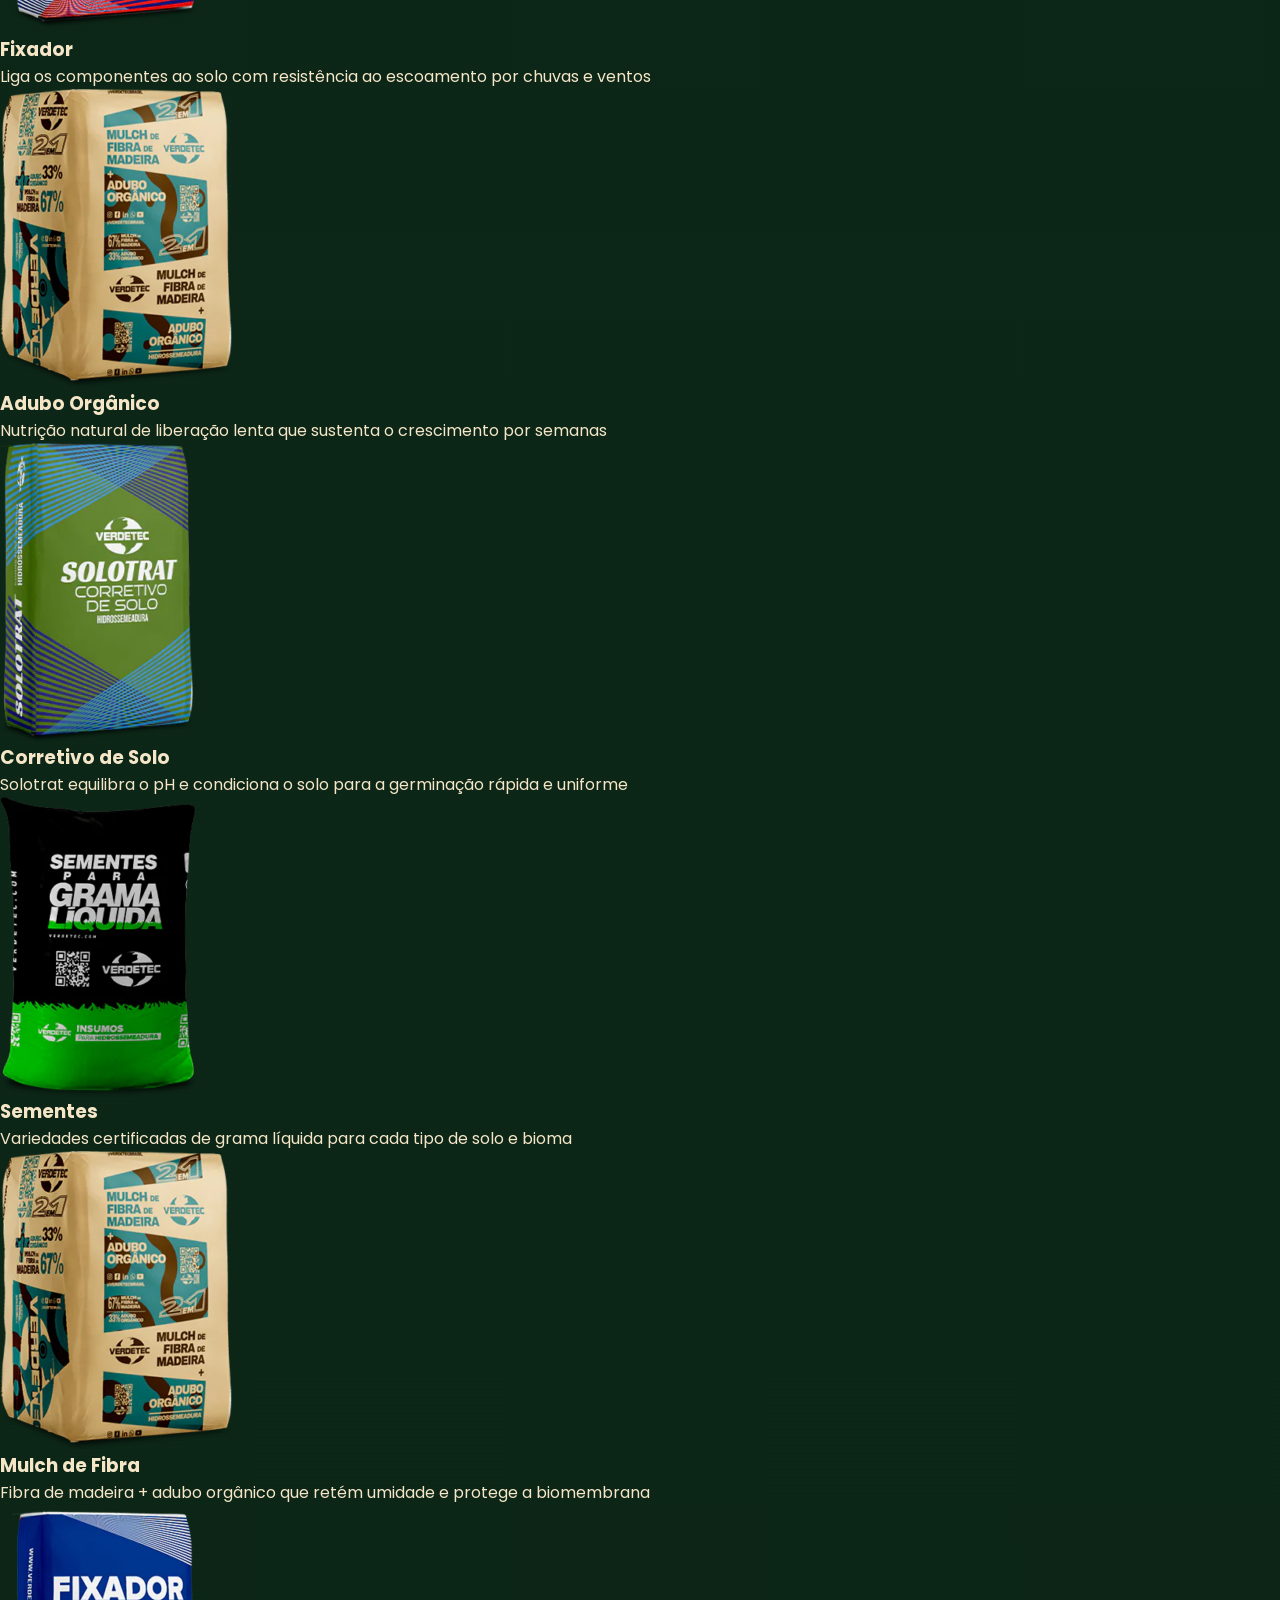
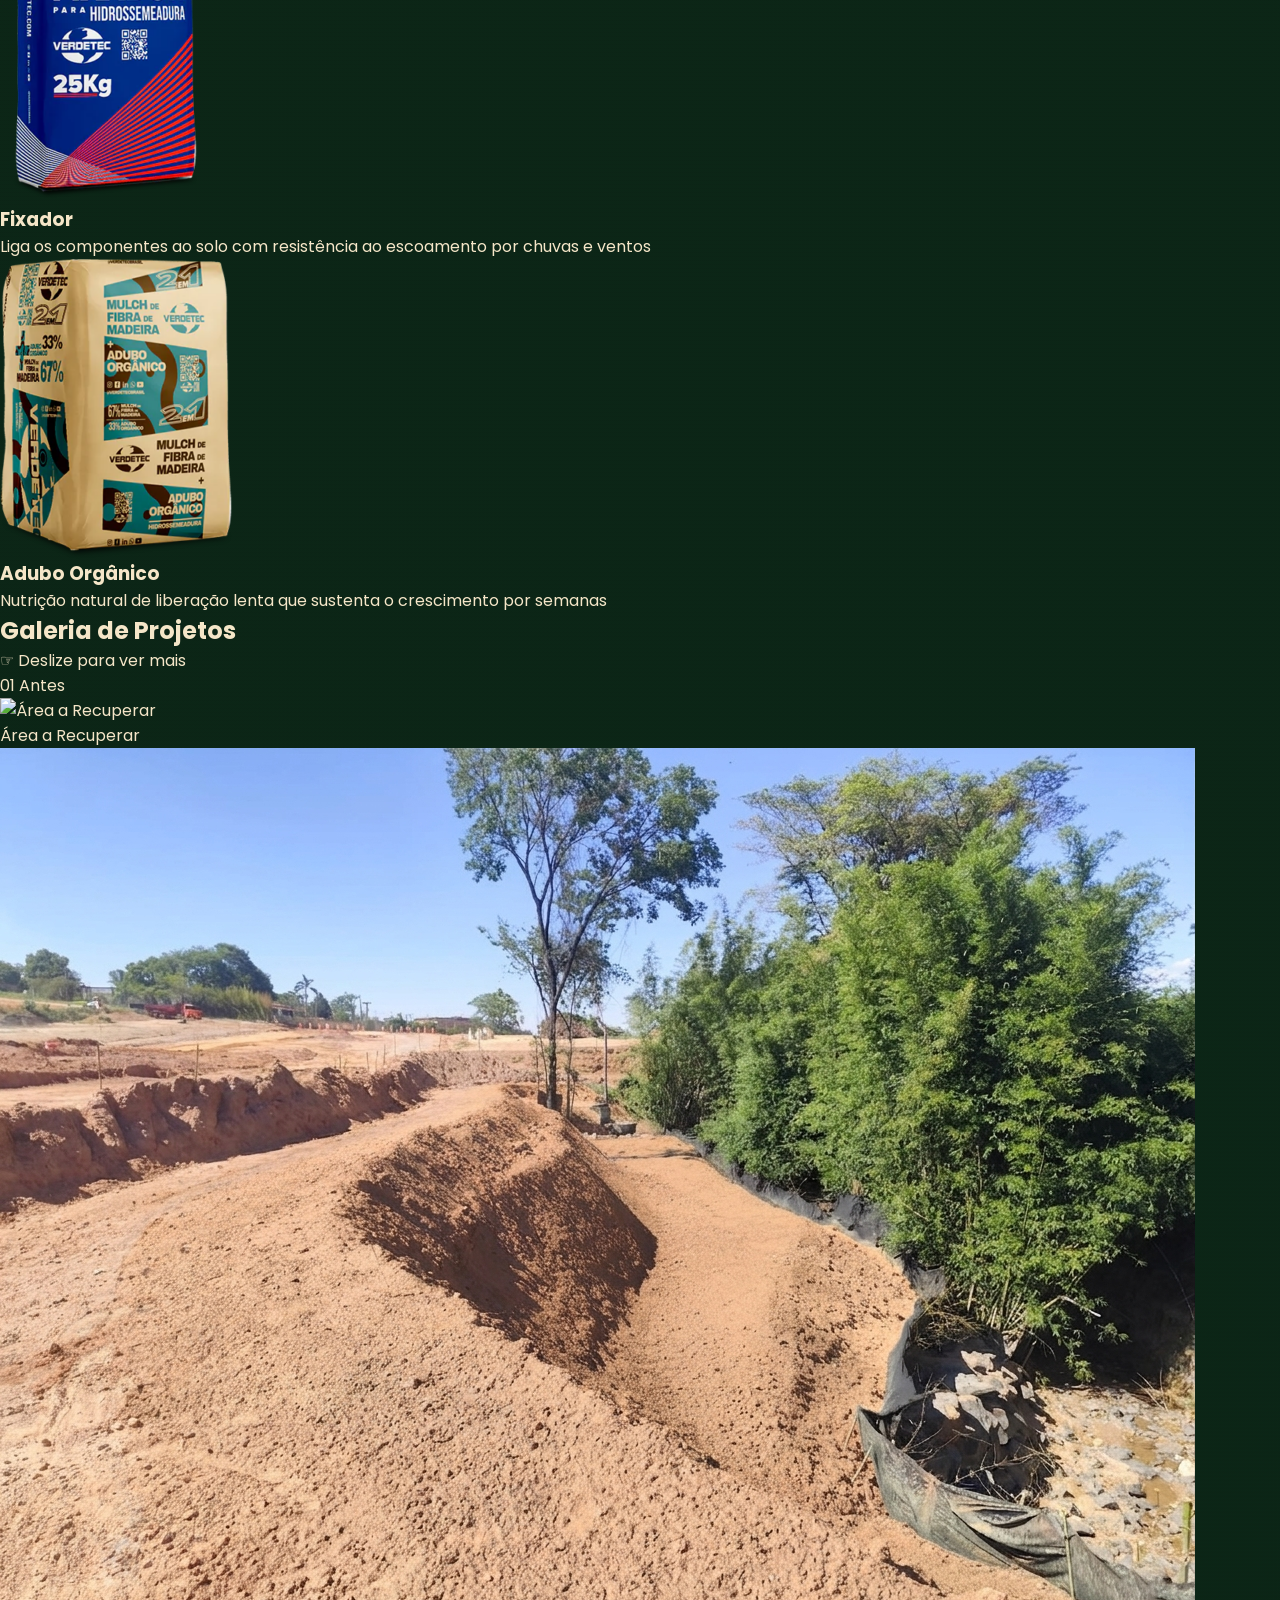
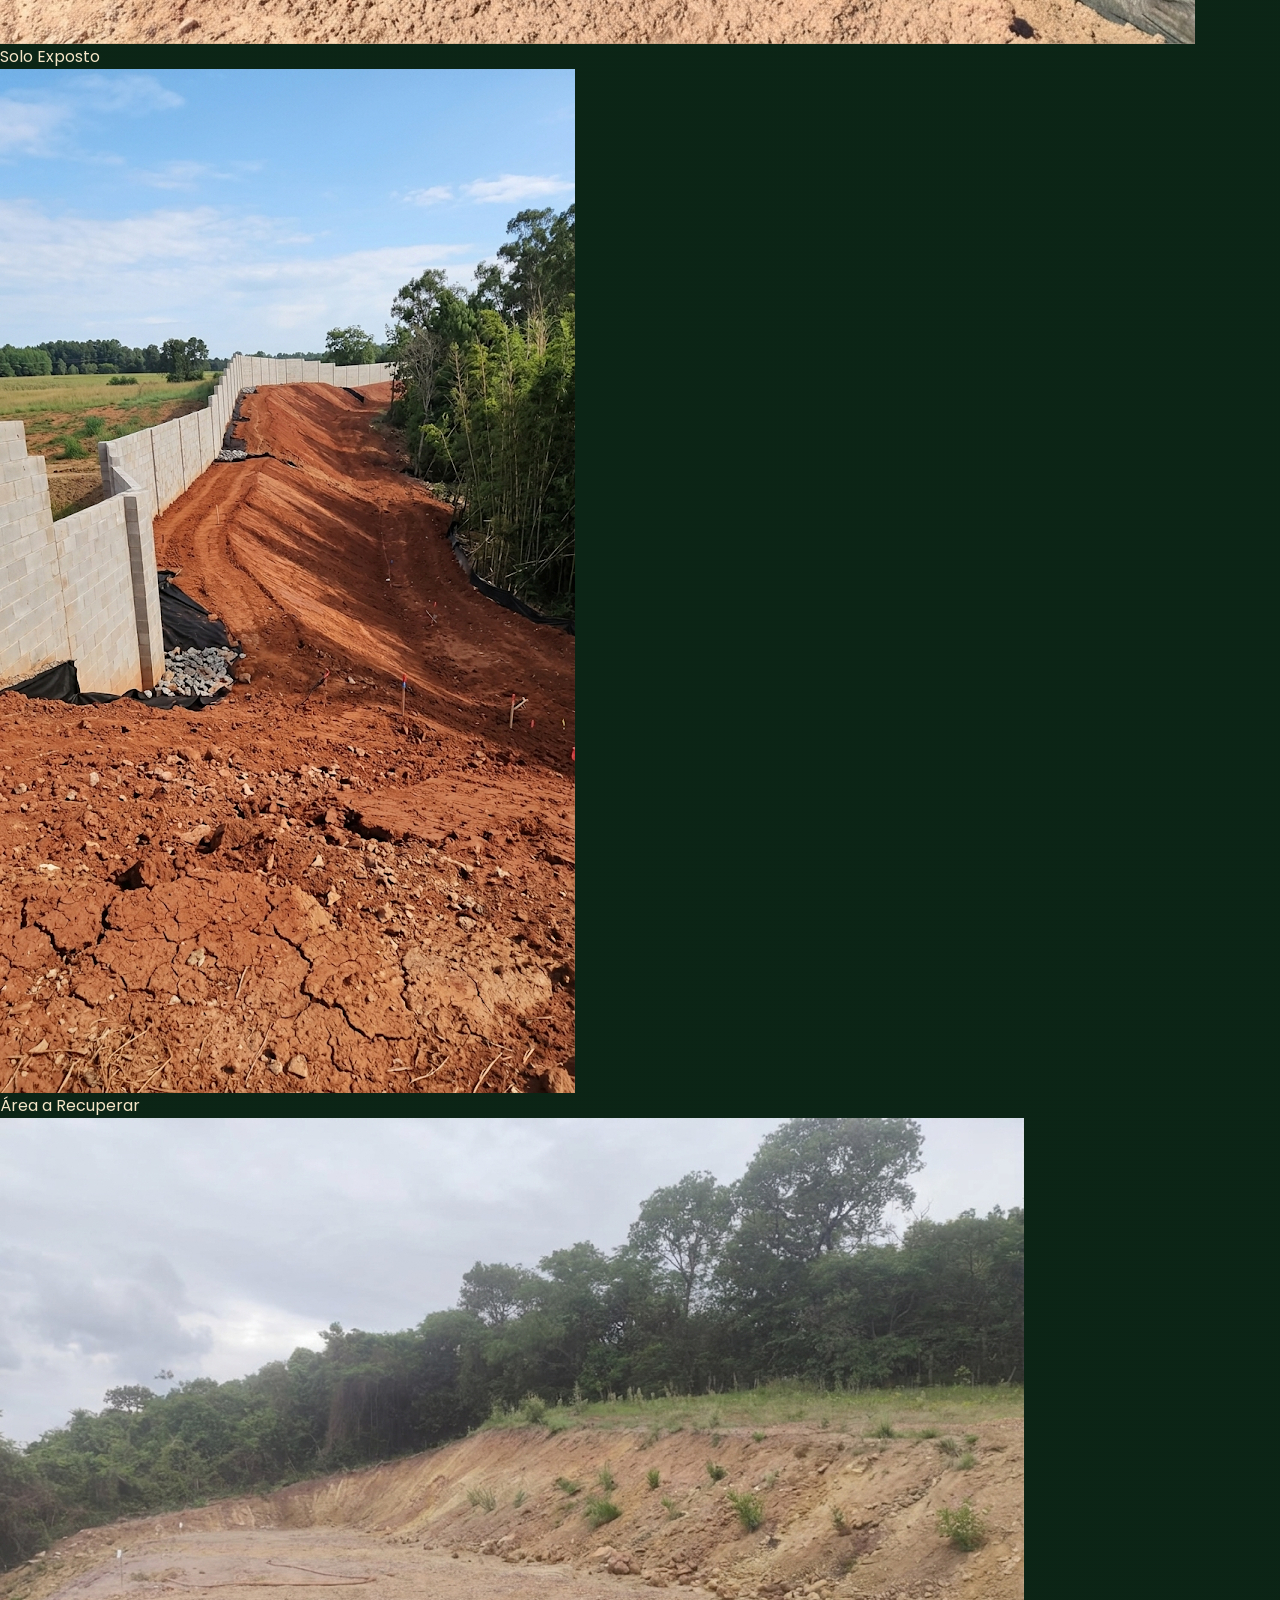
==== commit 8fa01441: "admin: add Sobre Nós, Processo, Portfolio sections; fix flash fill - Add Sobre Nós accordion with le" ====
--- a/index.html
+++ b/index.html
@@ -290,9 +290,9 @@
   <!-- ========== ANTES & DEPOIS ========== -->
   <section class="before-after-section" id="antes-depois">
     <div class="section-plaque light">
-      <h2>Hidrossemeadura: A Técnica Mais Usada nos EUA</h2>
-    </div>
-    <div class="ba-intro-text">
+      <h2 id="antes-depois-title">Hidrossemeadura: A Técnica Mais Usada nos EUA</h2>
+    </div>
+    <div class="ba-intro-text" id="antes-depois-intro">
       <p>A hidrossemeadura é um método de plantio hidráulico amplamente utilizado nos Estados Unidos, país onde a técnica surgiu na década de 1940. O processo consiste na pulverização de uma mistura fluida composta por sementes, água, adubo e cobertura protetora diretamente sobre a terra. Essa prática é muito comum para a formação rápida de gramados, contenção de encostas e restauração de solos danificados.</p>
       <h3>O Crescimento da Técnica no Cenário Americano</h3>
       <p>Criado originalmente por volta de 1940 para fixar o solo e evitar desmoronamentos nas margens das grandes estradas norte-americanas, esse sistema evoluiu até se transformar em uma das principais soluções ecológicas do país. Atualmente, o setor movimenta bilhões de dólares anualmente em território americano, impulsionado por uma busca constante por eficiência e pelo uso de maquinários modernos de alta tecnologia.</p>
@@ -354,62 +354,62 @@
       <div class="partners-ticker-wrap">
         <div class="partners-ticker">
 
-          <div class="partner-card">
+          <div class="partner-card" data-insumo="fertilizantes">
             <div class="partner-img-wrap"><img src="img/fertilizantes.png" alt="Corretivo de Solo" loading="lazy" data-photo="insumo-fertilizantes"></div>
             <h3>Corretivo de Solo</h3>
             <p>Solotrat equilibra o pH e condiciona o solo para a germinação rápida e uniforme</p>
           </div>
 
-          <div class="partner-card">
+          <div class="partner-card" data-insumo="sementes">
             <div class="partner-img-wrap"><img src="img/sementes.png" alt="Sementes" loading="lazy" data-photo="insumo-sementes"></div>
             <h3>Sementes</h3>
             <p>Variedades certificadas de grama líquida para cada tipo de solo e bioma</p>
           </div>
 
-          <div class="partner-card">
+          <div class="partner-card" data-insumo="mulches">
             <div class="partner-img-wrap"><img src="img/mulches.png" alt="Mulch de Fibra" loading="lazy" data-photo="insumo-mulches"></div>
             <h3>Mulch de Fibra</h3>
             <p>Fibra de madeira + adubo orgânico que retém umidade e protege a biomembrana</p>
           </div>
 
-          <div class="partner-card">
+          <div class="partner-card" data-insumo="fixadores">
             <div class="partner-img-wrap"><img src="img/fixadores.png" alt="Fixador" loading="lazy" data-photo="insumo-fixadores"></div>
             <h3>Fixador</h3>
             <p>Liga os componentes ao solo com resistência ao escoamento por chuvas e ventos</p>
           </div>
 
-          <div class="partner-card">
+          <div class="partner-card" data-insumo="fibra">
             <div class="partner-img-wrap"><img src="img/fibra-de-madeira.png" alt="Adubo Orgânico" loading="lazy" data-photo="insumo-fibra"></div>
             <h3>Adubo Orgânico</h3>
             <p>Nutrição natural de liberação lenta que sustenta o crescimento por semanas</p>
           </div>
 
           <!-- duplicatas para loop seamless -->
-          <div class="partner-card" aria-hidden="true">
+          <div class="partner-card" data-insumo="fertilizantes" aria-hidden="true">
             <div class="partner-img-wrap"><img src="img/fertilizantes.png" alt="" loading="lazy" data-photo="insumo-fertilizantes"></div>
             <h3>Corretivo de Solo</h3>
             <p>Solotrat equilibra o pH e condiciona o solo para a germinação rápida e uniforme</p>
           </div>
 
-          <div class="partner-card" aria-hidden="true">
+          <div class="partner-card" data-insumo="sementes" aria-hidden="true">
             <div class="partner-img-wrap"><img src="img/sementes.png" alt="" loading="lazy" data-photo="insumo-sementes"></div>
             <h3>Sementes</h3>
             <p>Variedades certificadas de grama líquida para cada tipo de solo e bioma</p>
           </div>
 
-          <div class="partner-card" aria-hidden="true">
+          <div class="partner-card" data-insumo="mulches" aria-hidden="true">
             <div class="partner-img-wrap"><img src="img/mulches.png" alt="" loading="lazy" data-photo="insumo-mulches"></div>
             <h3>Mulch de Fibra</h3>
             <p>Fibra de madeira + adubo orgânico que retém umidade e protege a biomembrana</p>
           </div>
 
-          <div class="partner-card" aria-hidden="true">
+          <div class="partner-card" data-insumo="fixadores" aria-hidden="true">
             <div class="partner-img-wrap"><img src="img/fixadores.png" alt="" loading="lazy" data-photo="insumo-fixadores"></div>
             <h3>Fixador</h3>
             <p>Liga os componentes ao solo com resistência ao escoamento por chuvas e ventos</p>
           </div>
 
-          <div class="partner-card" aria-hidden="true">
+          <div class="partner-card" data-insumo="fibra" aria-hidden="true">
             <div class="partner-img-wrap"><img src="img/fibra-de-madeira.png" alt="" loading="lazy" data-photo="insumo-fibra"></div>
             <h3>Adubo Orgânico</h3>
             <p>Nutrição natural de liberação lenta que sustenta o crescimento por semanas</p>
@@ -467,7 +467,7 @@
   </section>
 
   <!-- ========== CTA ========== -->
-  <section class="cta-section">
+  <section class="cta-section" id="cta-section">
     <div class="cta-inner">
       <p class="cta-question">Quer esse resultado na sua obra?</p>
       <h2 class="cta-headline">Faça um orçamento já</h2>
@@ -485,9 +485,10 @@
         </div>
         <div class="about-content">
           <div class="about-text">
-            <p class="lead-text">
+            <p class="lead-text" id="sobre-lead">
               Convertendo desafios ambientais em valor sustentável.
             </p>
+            <div id="sobre-body">
             <p>
               A <strong>Evergreen Hidrossemeadura</strong> é especialista em hidrossemeadura — a técnica mais eficiente para revegetação em larga escala. Através de uma mistura de sementes, fertilizantes, mulch e água, aplicada sob pressão sobre o solo exposto, criamos uma biomembrana que protege e regenera o ambiente.
             </p>
@@ -497,6 +498,7 @@
             <p>
               Do primeiro broto ao tapete fechado, acompanhamos cada etapa do processo garantindo resultados duradouros e certificados.
             </p>
+            </div>
 
             <div class="about-sectors">
               <div class="sector-tag"><i class="fas fa-road"></i> Infraestrutura</div>
@@ -554,11 +556,11 @@
     <div class="section-plaque">
       <h2>Processo de Germinação</h2>
     </div>
-    <p class="section-subtitle">Como a hidrossemeadura age no solo e transforma áreas degradadas em tapetes verdes.</p>
+    <p class="section-subtitle" id="processo-subtitle">Como a hidrossemeadura age no solo e transforma áreas degradadas em tapetes verdes.</p>
 
     <div class="board-frame-inner">
 
-        <div class="index-card index-card--img">
+        <div class="index-card index-card--img" data-process="1">
           <div class="card-number">01</div>
           <img src="img/fases-aplicacao.png" alt="Aplicação de Hidrossemeadura" loading="lazy" class="card-photo" data-photo="process-1">
           <div class="card-body">
@@ -567,7 +569,7 @@
           </div>
         </div>
 
-        <div class="index-card index-card--img">
+        <div class="index-card index-card--img" data-process="2">
           <div class="card-number">02</div>
           <img src="img/fases-aplicado.png" alt="Retenção de Umidade" loading="lazy" class="card-photo" data-photo="process-2">
           <div class="card-body">
@@ -576,7 +578,7 @@
           </div>
         </div>
 
-        <div class="index-card index-card--img">
+        <div class="index-card index-card--img" data-process="3">
           <div class="card-number">03</div>
           <img src="img/solo-fases.png" alt="Camadas do Solo" loading="lazy" class="card-photo" data-photo="process-3">
           <div class="card-body">
@@ -585,7 +587,7 @@
           </div>
         </div>
 
-        <div class="index-card index-card--img">
+        <div class="index-card index-card--img" data-process="4">
           <div class="card-number">04</div>
           <img src="img/nao-pise.png" alt="Tapete Fechado" loading="lazy" class="card-photo" data-photo="process-4">
           <div class="card-body">
@@ -608,7 +610,7 @@
       <div class="swiper-wrapper">
 
         <div class="swiper-slide">
-          <div class="portfolio-card">
+          <div class="portfolio-card" data-portfolio="taludes">
             <div class="portfolio-frame">
               <img src="img/portfolio-taludes.png" alt="Hidrossemeadura de Taludes" loading="lazy" data-photo="portfolio-taludes">
               <div class="portfolio-frame-border"></div>
@@ -627,7 +629,7 @@
         </div>
 
         <div class="swiper-slide">
-          <div class="portfolio-card">
+          <div class="portfolio-card" data-portfolio="industrial">
             <div class="portfolio-frame">
               <img src="img/portfolio-industrial.png" alt="Restauração Industrial" loading="lazy" data-photo="portfolio-industrial">
               <div class="portfolio-frame-border"></div>
@@ -646,7 +648,7 @@
         </div>
 
         <div class="swiper-slide">
-          <div class="portfolio-card">
+          <div class="portfolio-card" data-portfolio="urbanas">
             <div class="portfolio-frame">
               <img src="img/portfolio-urbanas.png" alt="Revegetação Urbana" loading="lazy" data-photo="portfolio-urbanas">
               <div class="portfolio-frame-border"></div>
@@ -665,7 +667,7 @@
         </div>
 
         <div class="swiper-slide">
-          <div class="portfolio-card">
+          <div class="portfolio-card" data-portfolio="erosao">
             <div class="portfolio-frame">
               <img src="img/portfolio-erosao.png" alt="Controle de Erosão" loading="lazy" data-photo="portfolio-erosao">
               <div class="portfolio-frame-border"></div>
@@ -715,34 +717,34 @@
           <div class="notepad-margin-line"></div>
           <div class="notepad-content">
 
-            <div class="contact-info">
+            <div class="contact-info" id="contact-cards">
               <div class="contact-item">
                 <div class="contact-icon-wrap">
                   <i class="fab fa-whatsapp"></i>
                 </div>
                 <div>
                   <h3>WhatsApp</h3>
-                  <p data-phone>+55 19 98945-5715</p>
+                  <p><a href="https://wa.me/5519989455715">(19) 98945-5715</a></p>
                 </div>
               </div>
-
               <div class="contact-item">
                 <div class="contact-icon-wrap">
                   <i class="fas fa-clock"></i>
                 </div>
                 <div>
-                  <h3>Horário Comercial</h3>
-                  <p data-hours>Seg–Sex: 8h às 18h</p>
+                  <h3>Horário</h3>
+                  <p>Seg–Sex: 8h às 18h</p>
                 </div>
               </div>
             </div>
 
             <div class="contact-cta">
-              <a href="https://wa.me/5519989455715" class="btn-whatsapp" target="_blank" rel="noopener">
+              <div id="wa-panel-label" class="wa-panel-label"><p>Fale com nossa equipe agora mesmo</p></div>
+              <a href="https://wa.me/5519989455715" id="contact-wa-link" class="btn-whatsapp" target="_blank" rel="noopener">
                 <i class="fab fa-whatsapp"></i>
                 Falar no WhatsApp
               </a>
-              <p class="cta-note">Resposta em até duas horas em horário comercial</p>
+              <div id="wa-panel-sub" class="cta-note"><p>Resposta em até duas horas em horário comercial</p></div>
             </div>
 
           </div>
@@ -752,8 +754,22 @@
   </section>
 
   <!-- ========== FOOTER ========== -->
-  <footer class="footer">
+  <footer class="footer" id="site-footer">
     <div class="footer-plank">
+      <div class="footer-info-row">
+        <a id="footer-whatsapp" class="footer-info-item" href="https://wa.me/5519989455715" target="_blank" rel="noopener">
+          <i class="fab fa-whatsapp"></i>
+          <span id="footer-whatsapp-display">(19) 98945-5715</span>
+        </a>
+        <div class="footer-info-item">
+          <i class="fas fa-map-marker-alt"></i>
+          <span id="footer-location">Campinas – SP</span>
+        </div>
+        <div class="footer-info-item">
+          <i class="fas fa-clock"></i>
+          <span id="footer-hours">Seg–Sáb: 08h–18h</span>
+        </div>
+      </div>
       <div class="footer-inner">
         <div class="footer-brand">
           <img src="img/logo.png" alt="Evergreen" class="footer-logo-img" data-photo="logo">
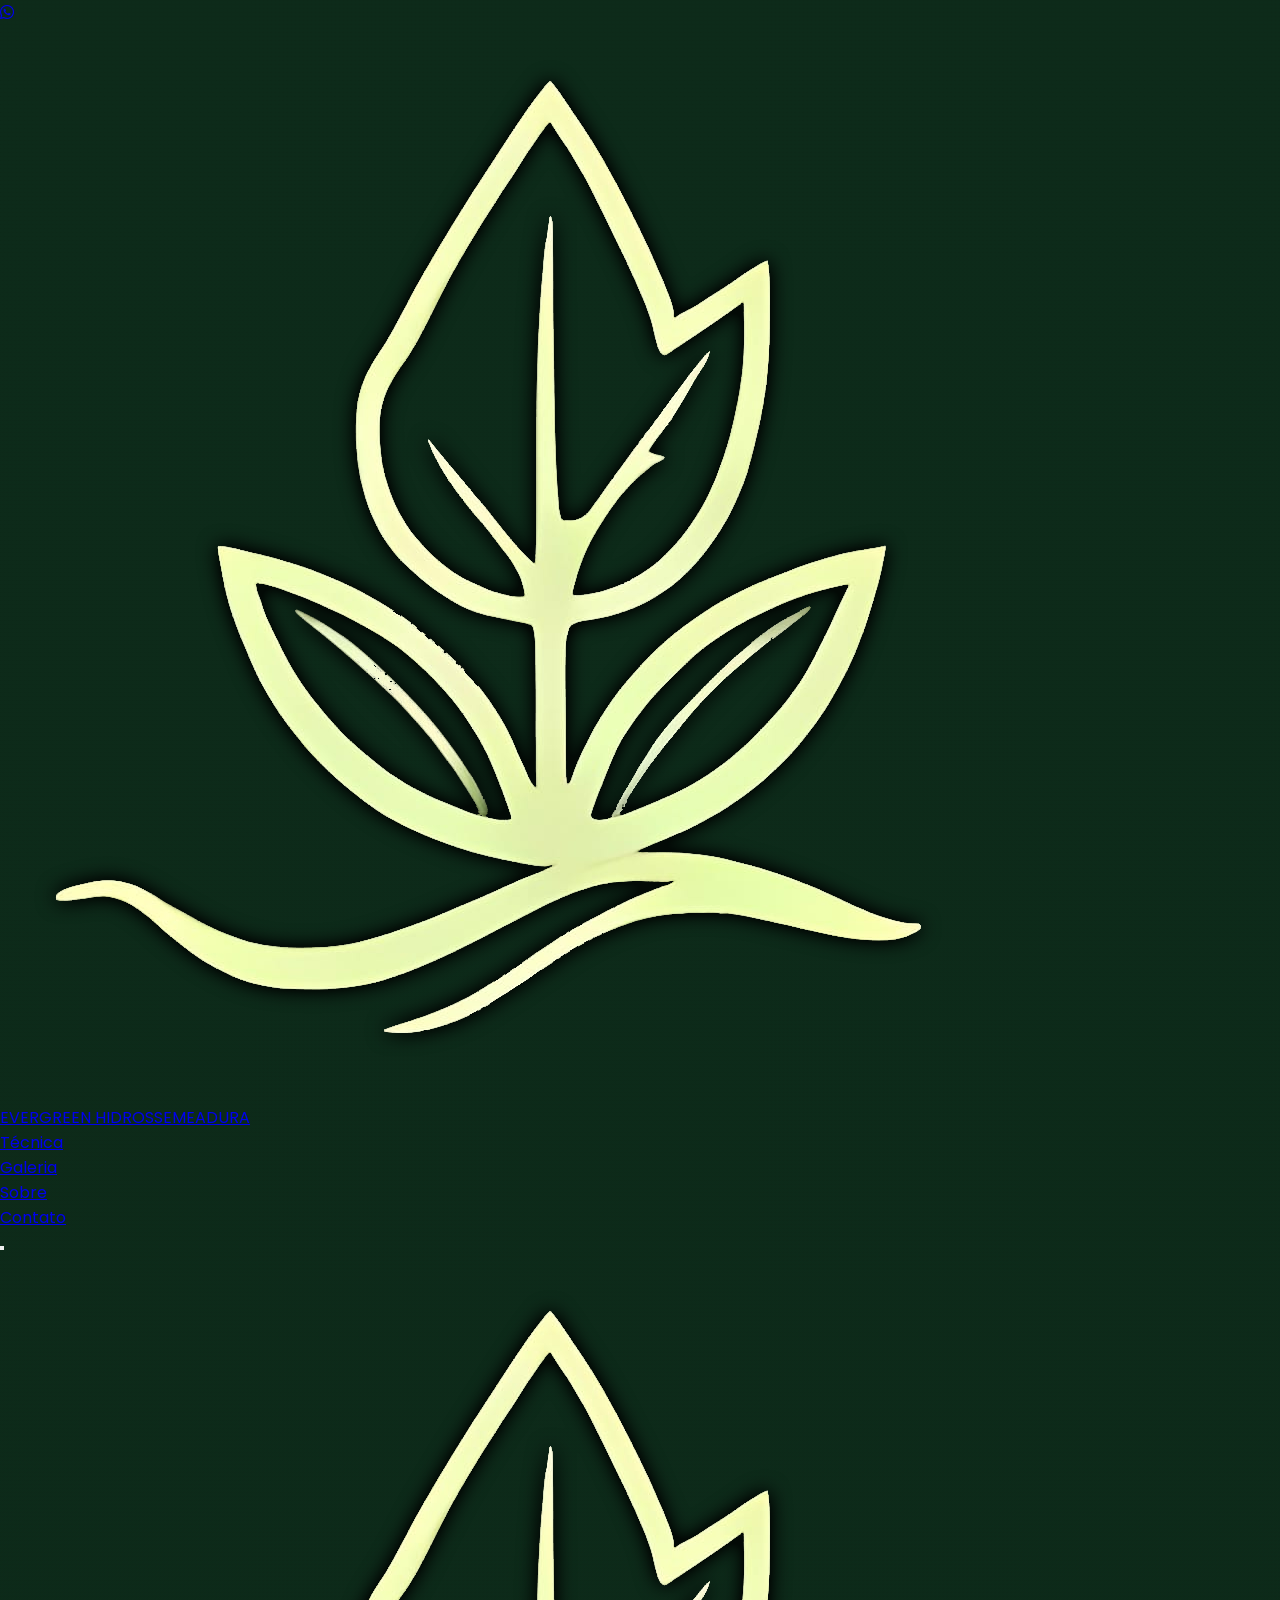
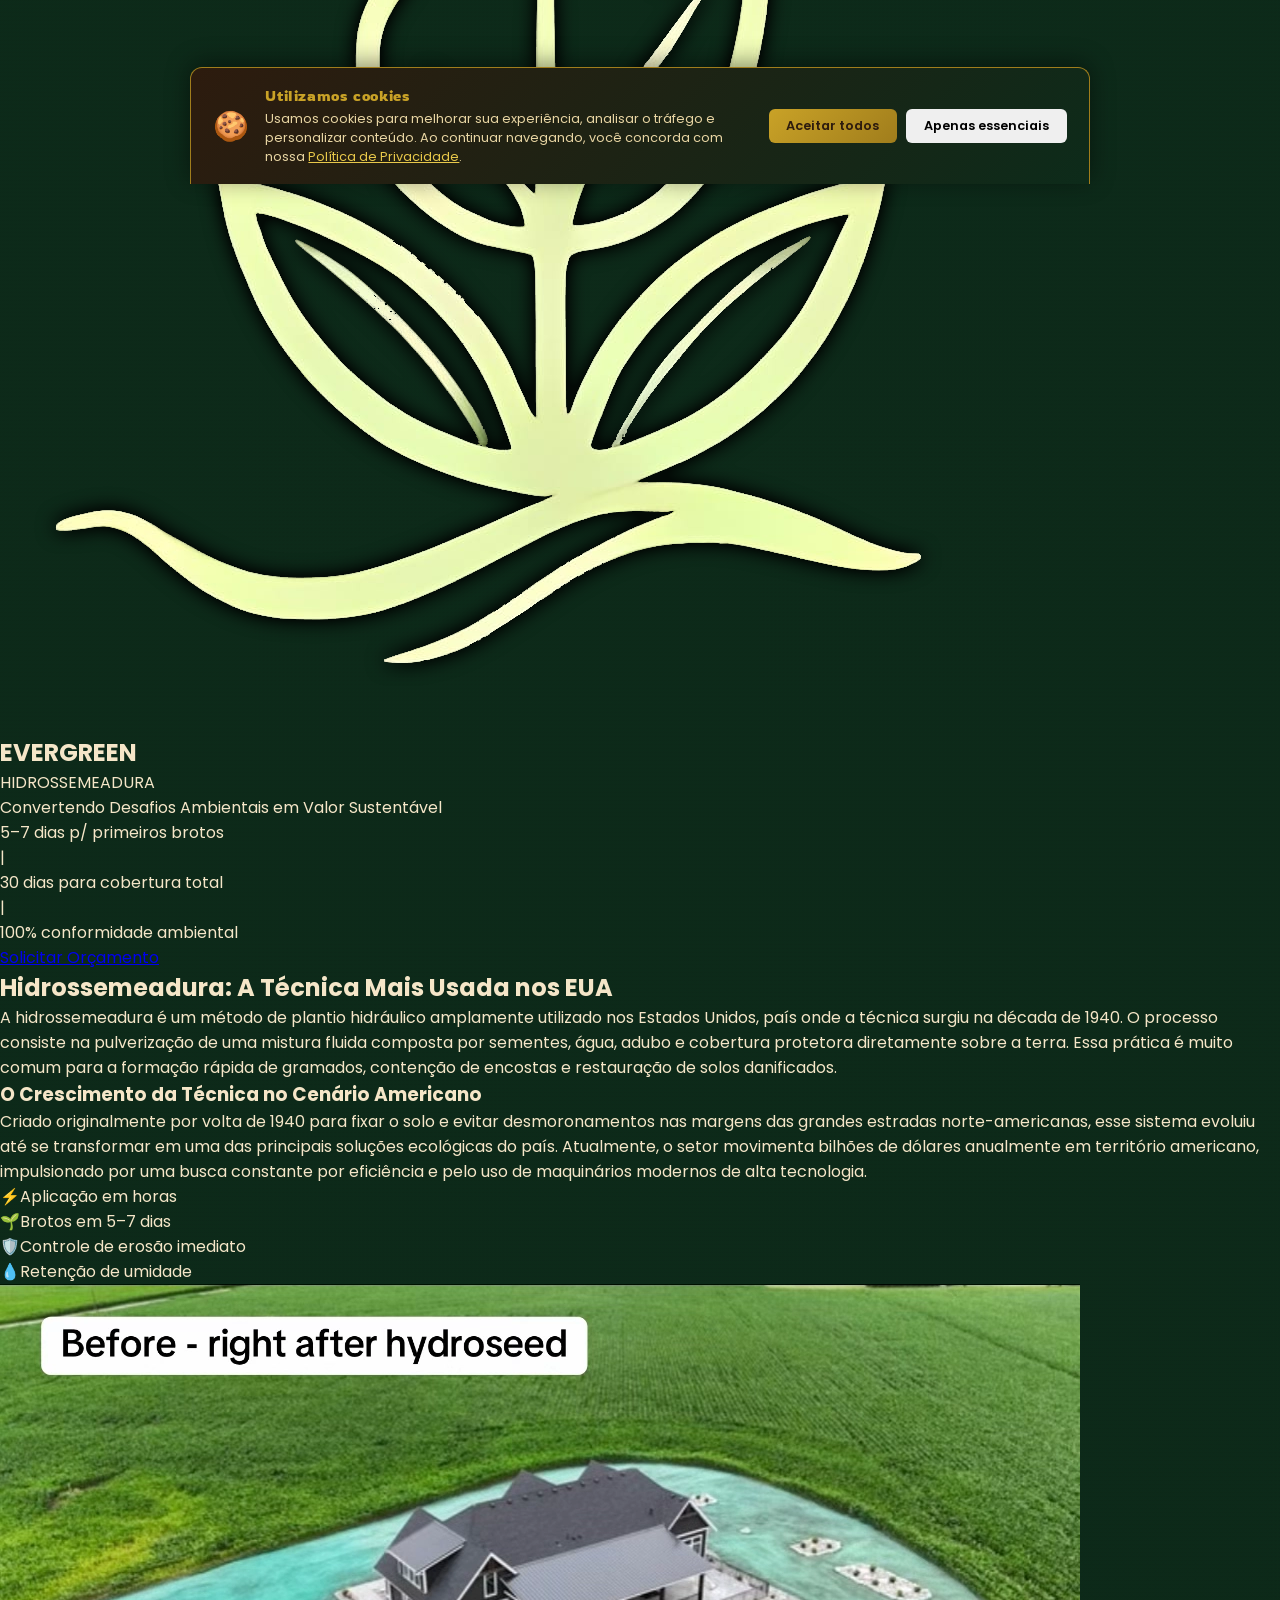
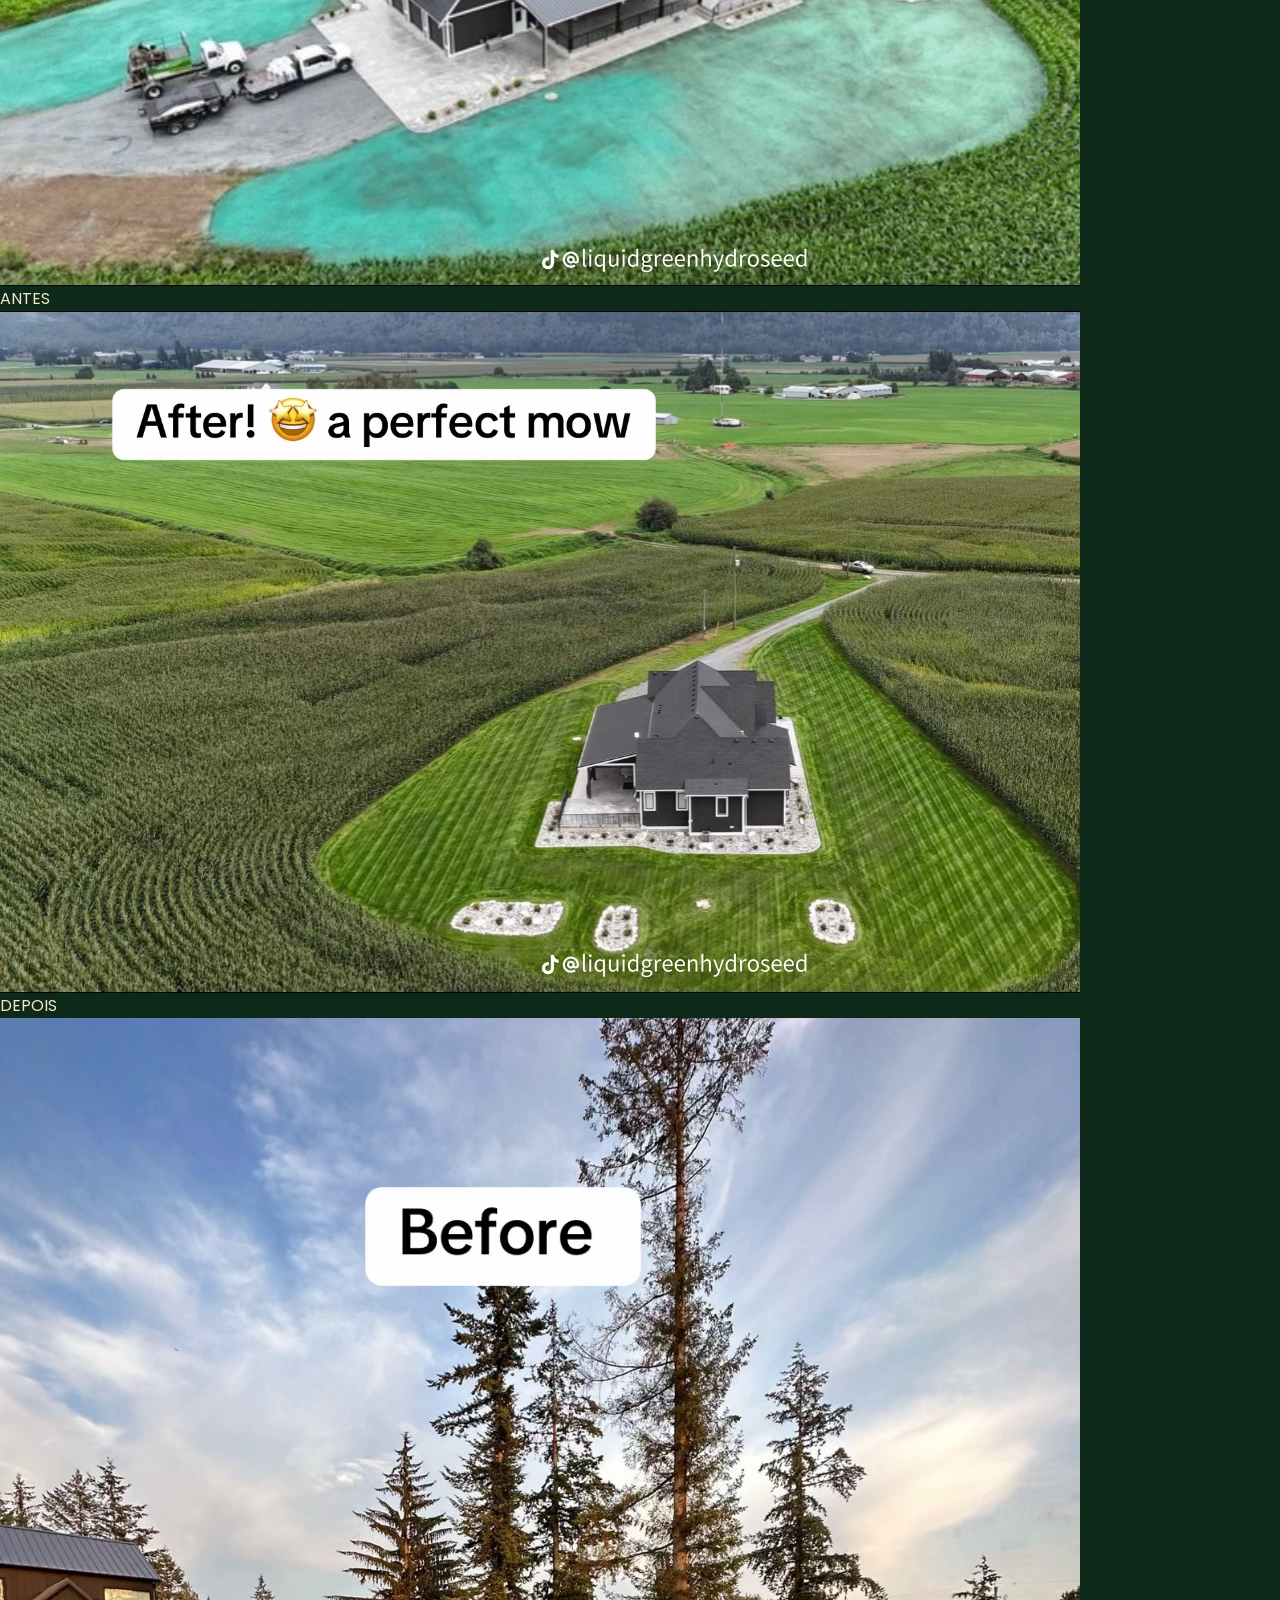
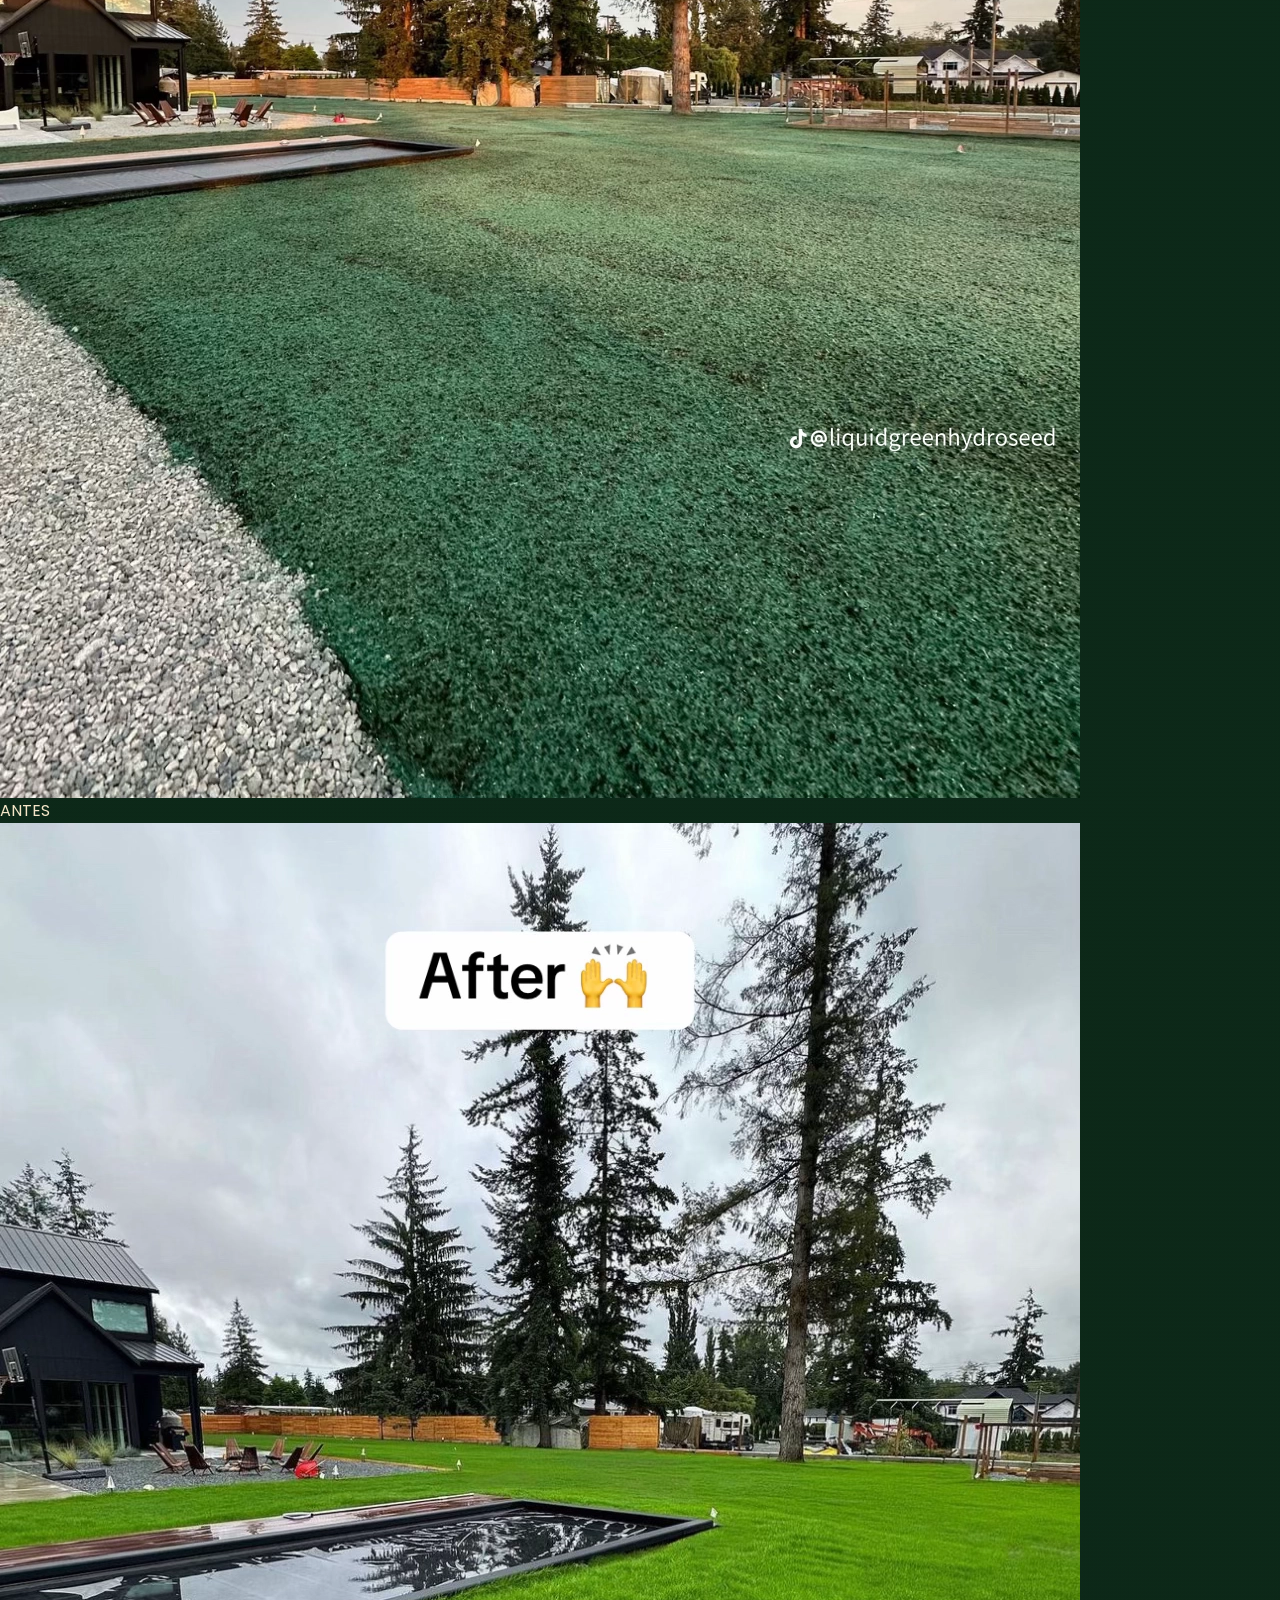
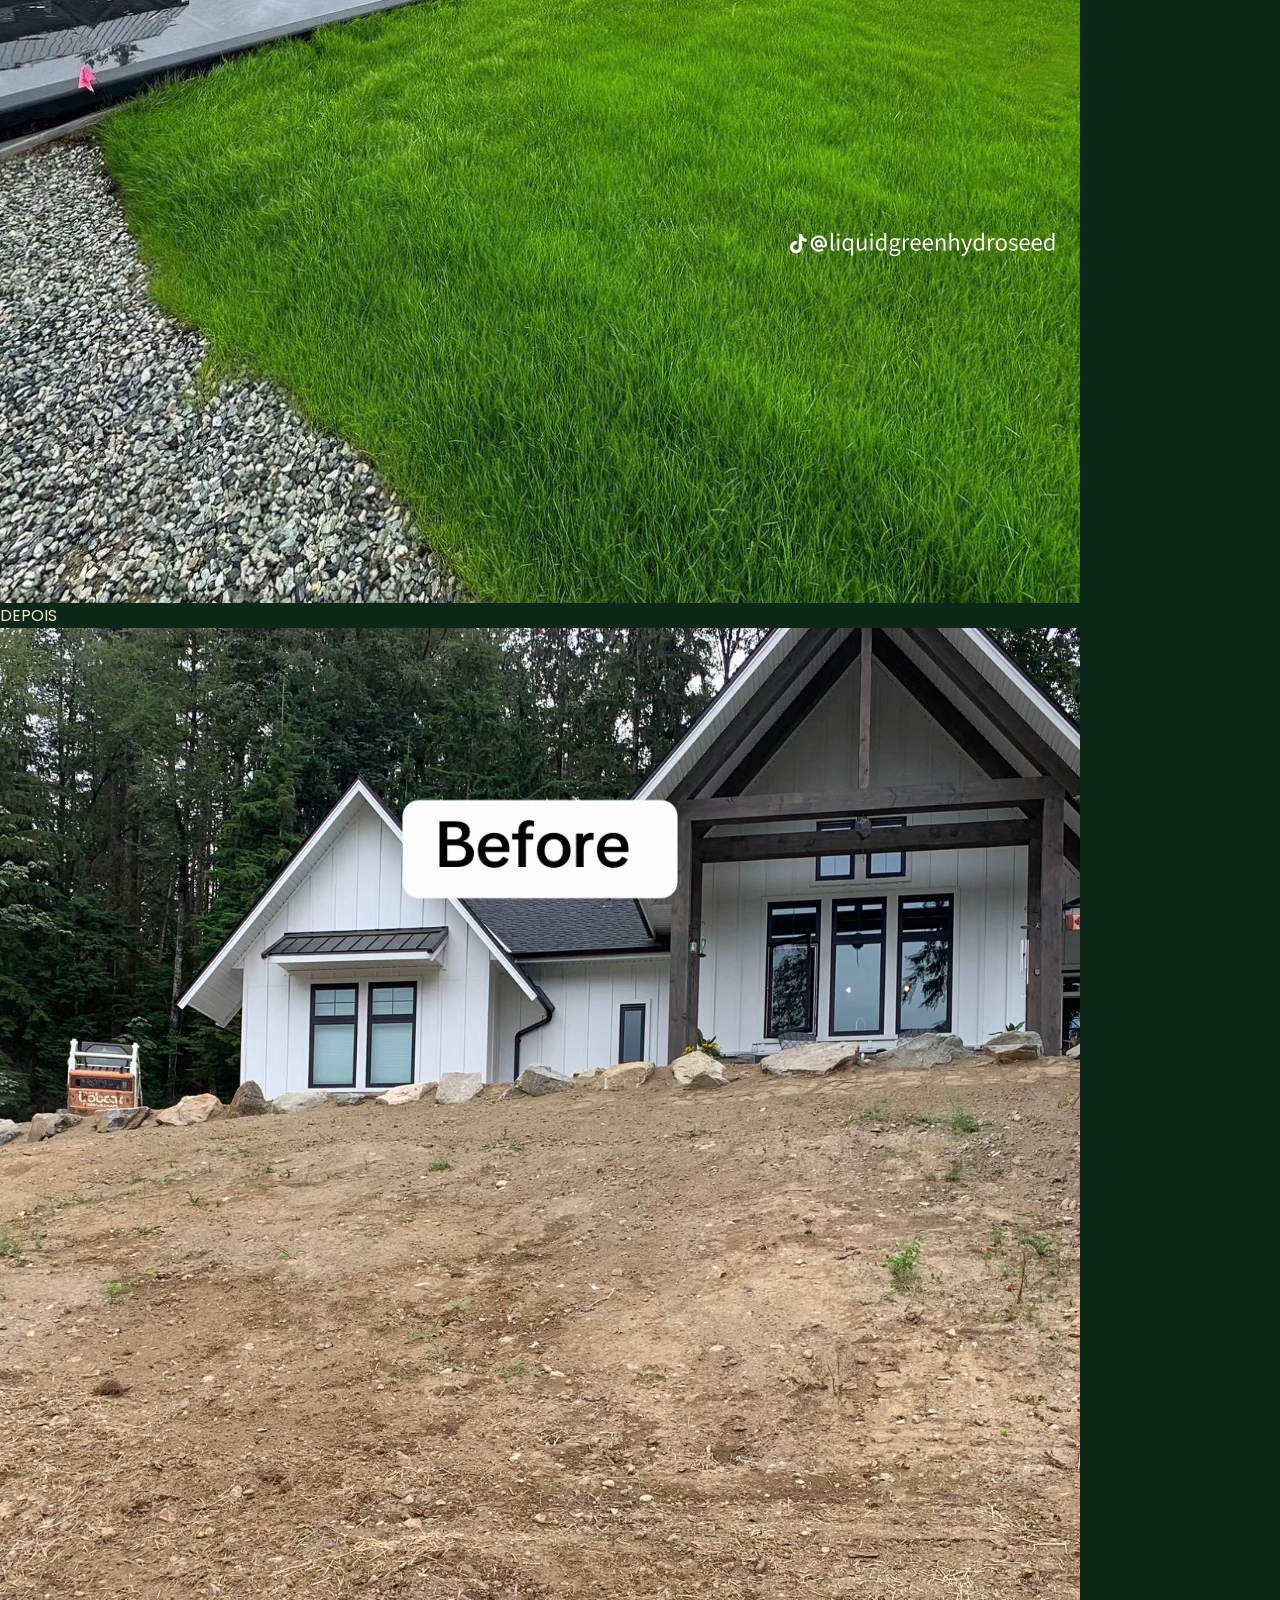
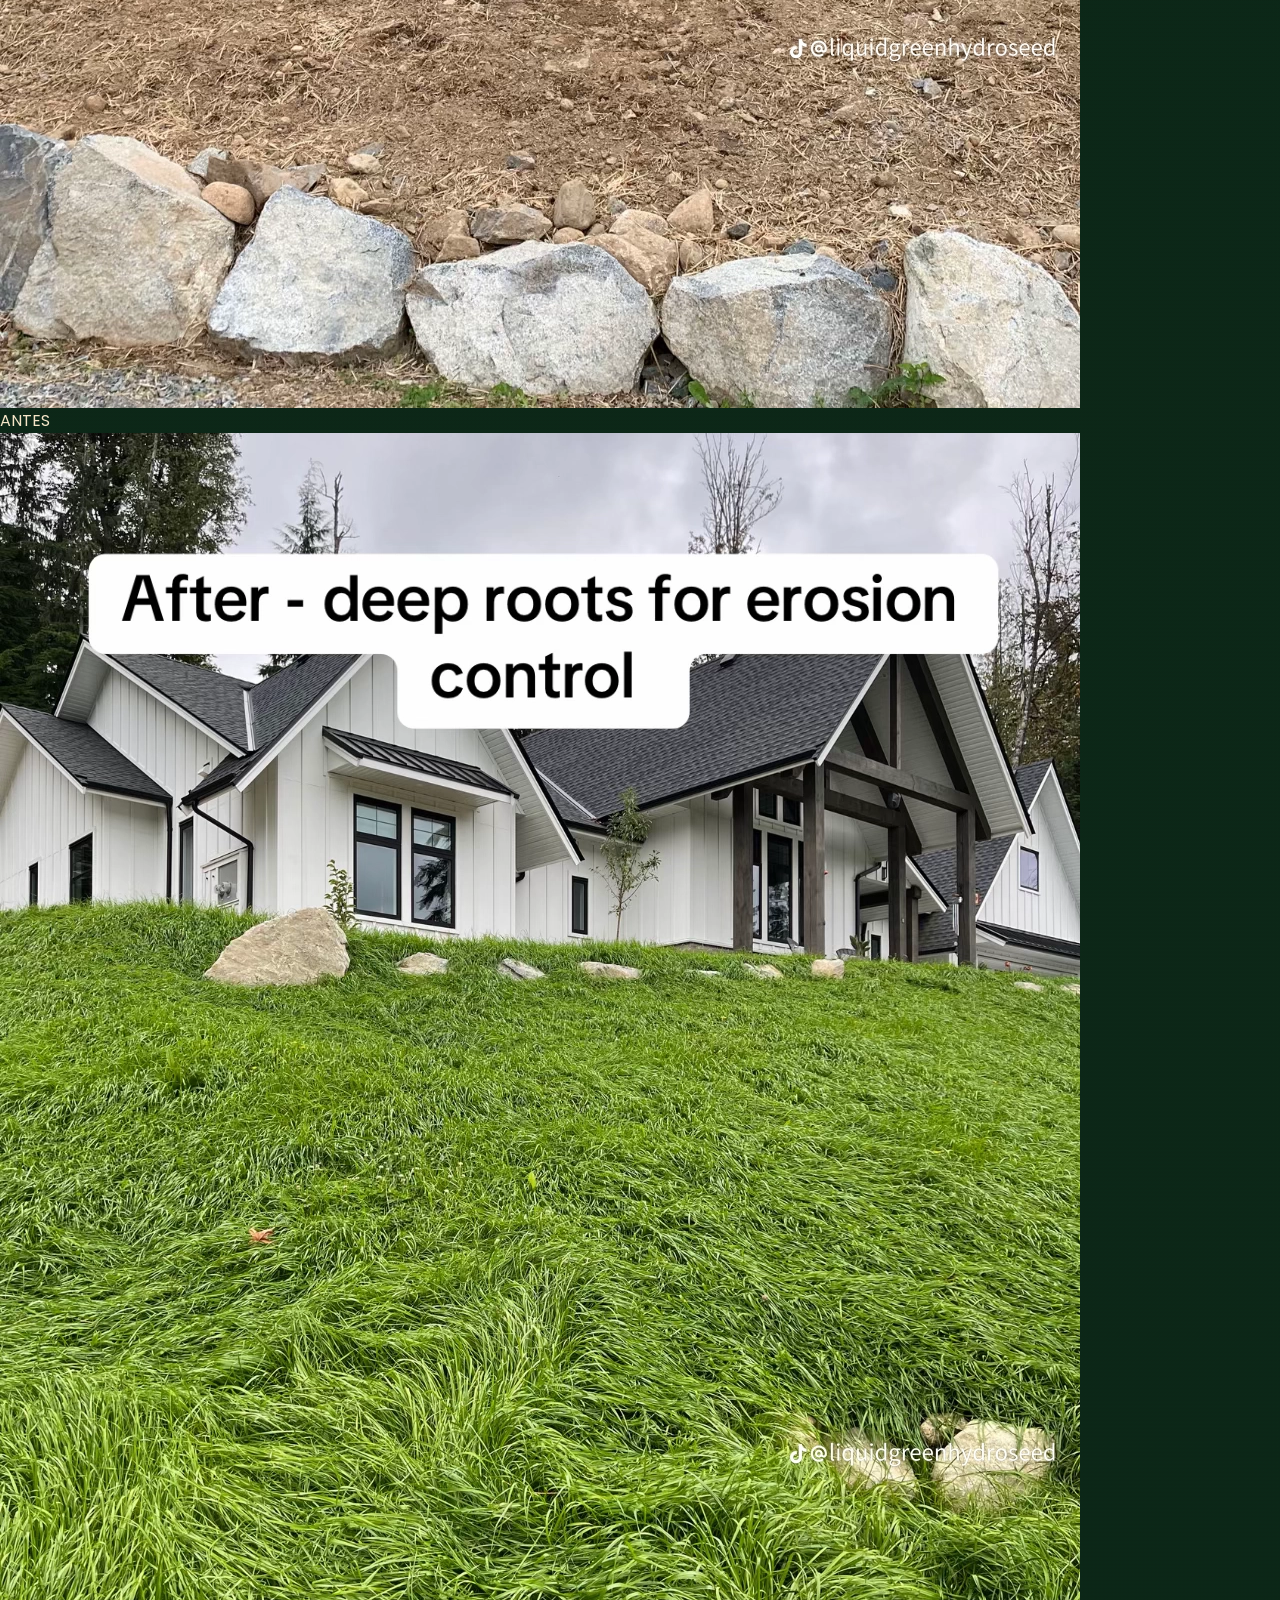
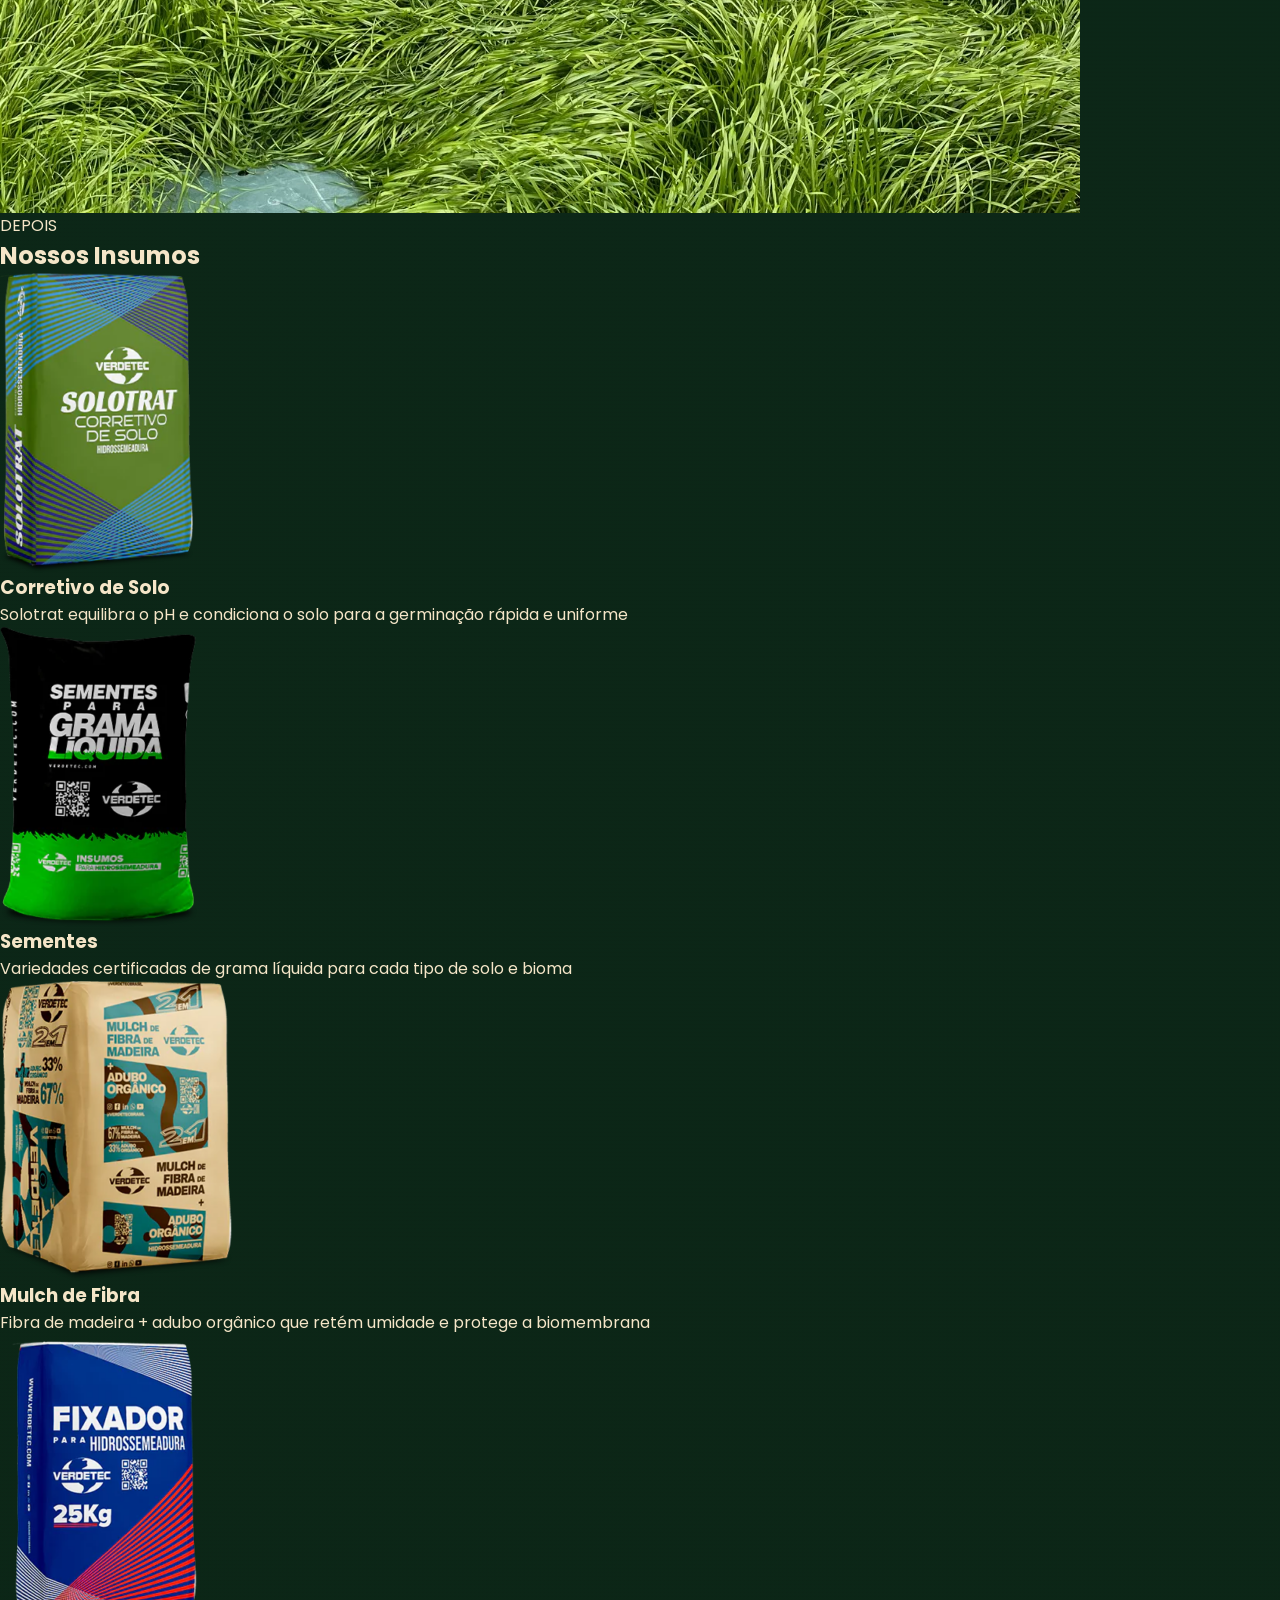
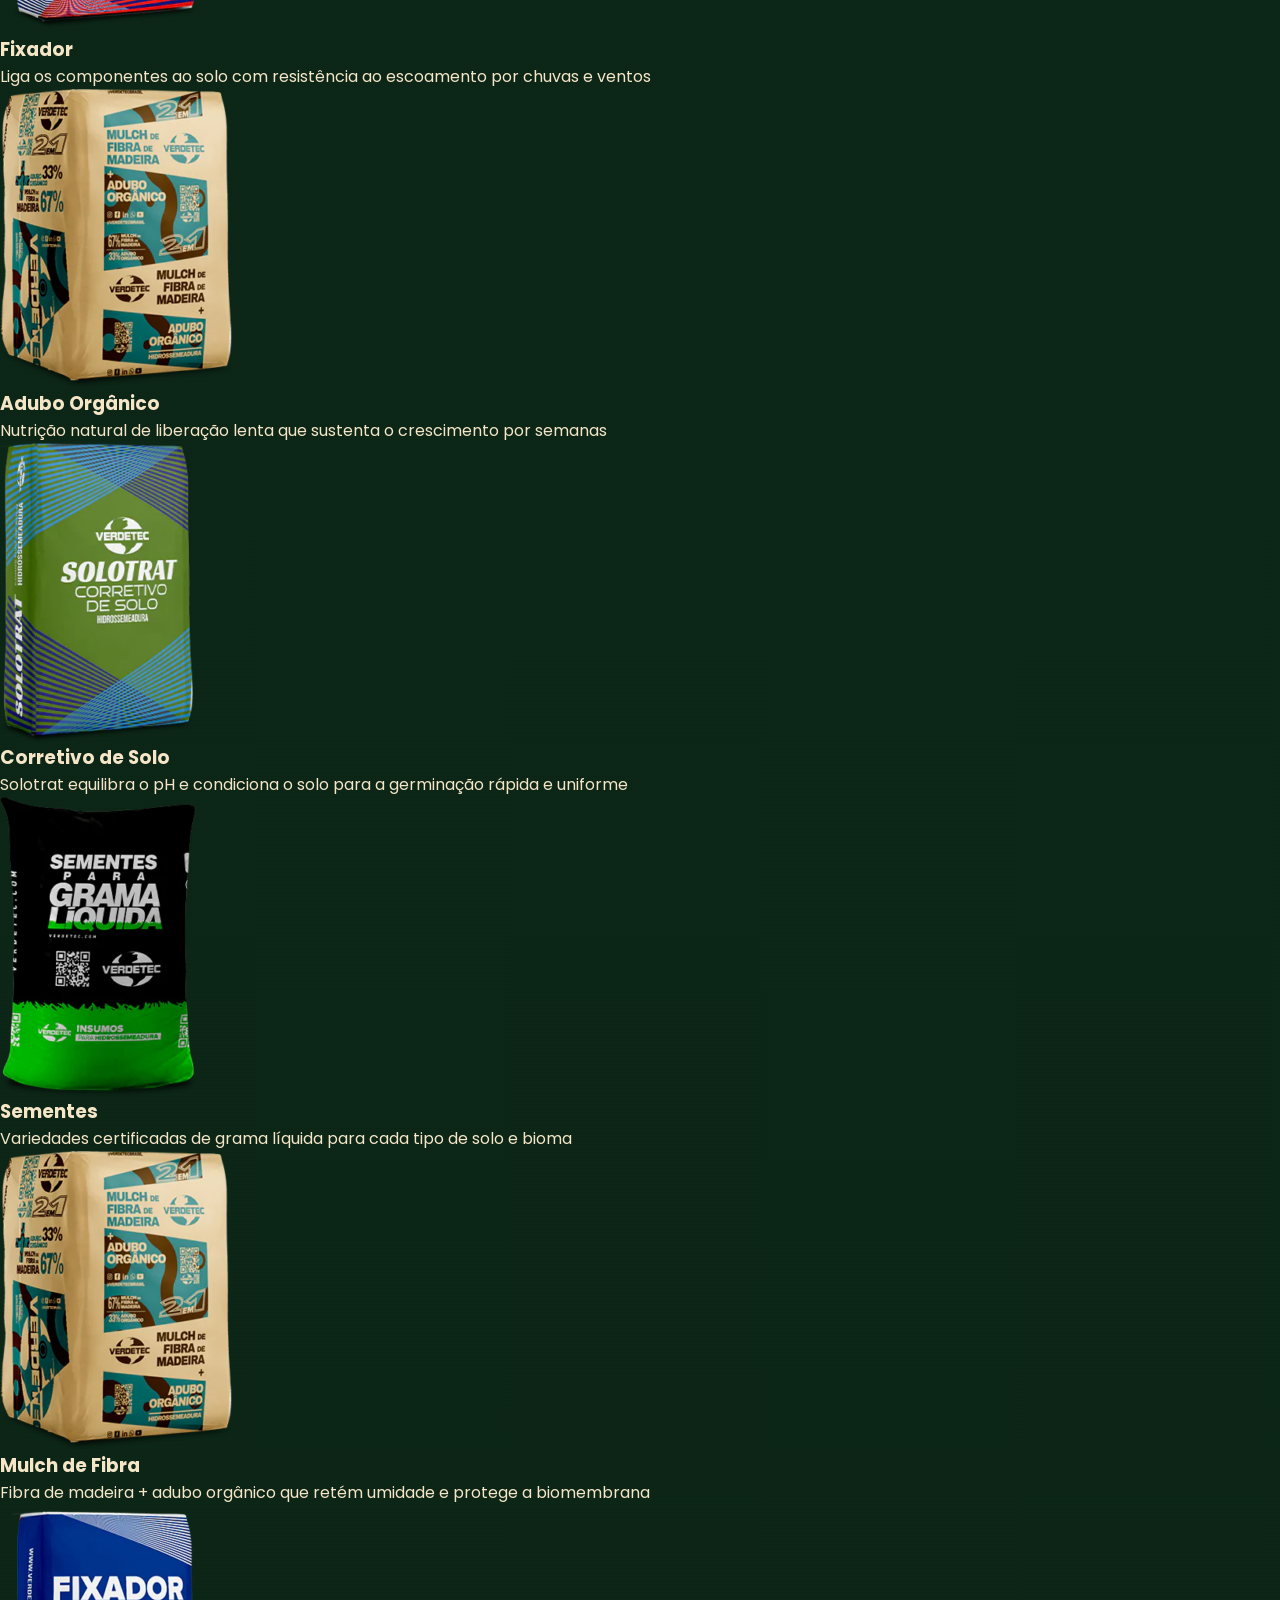
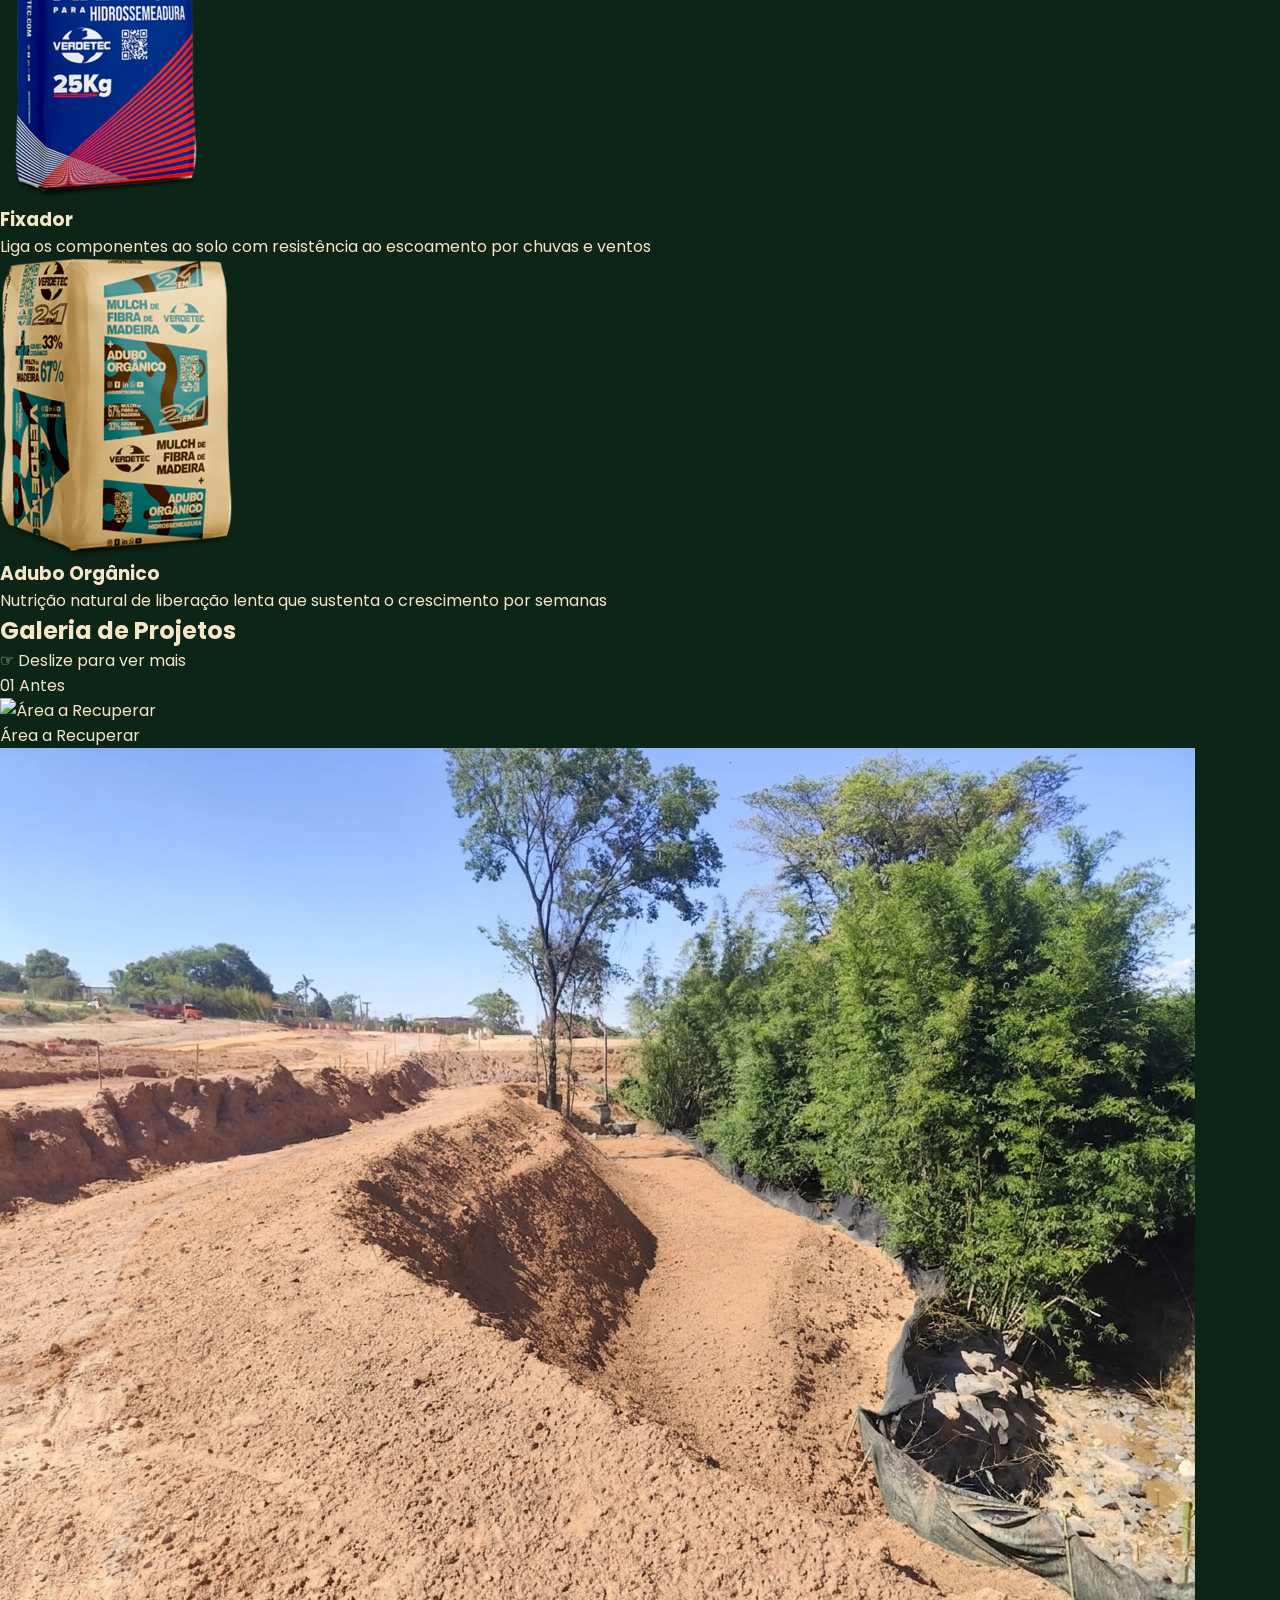
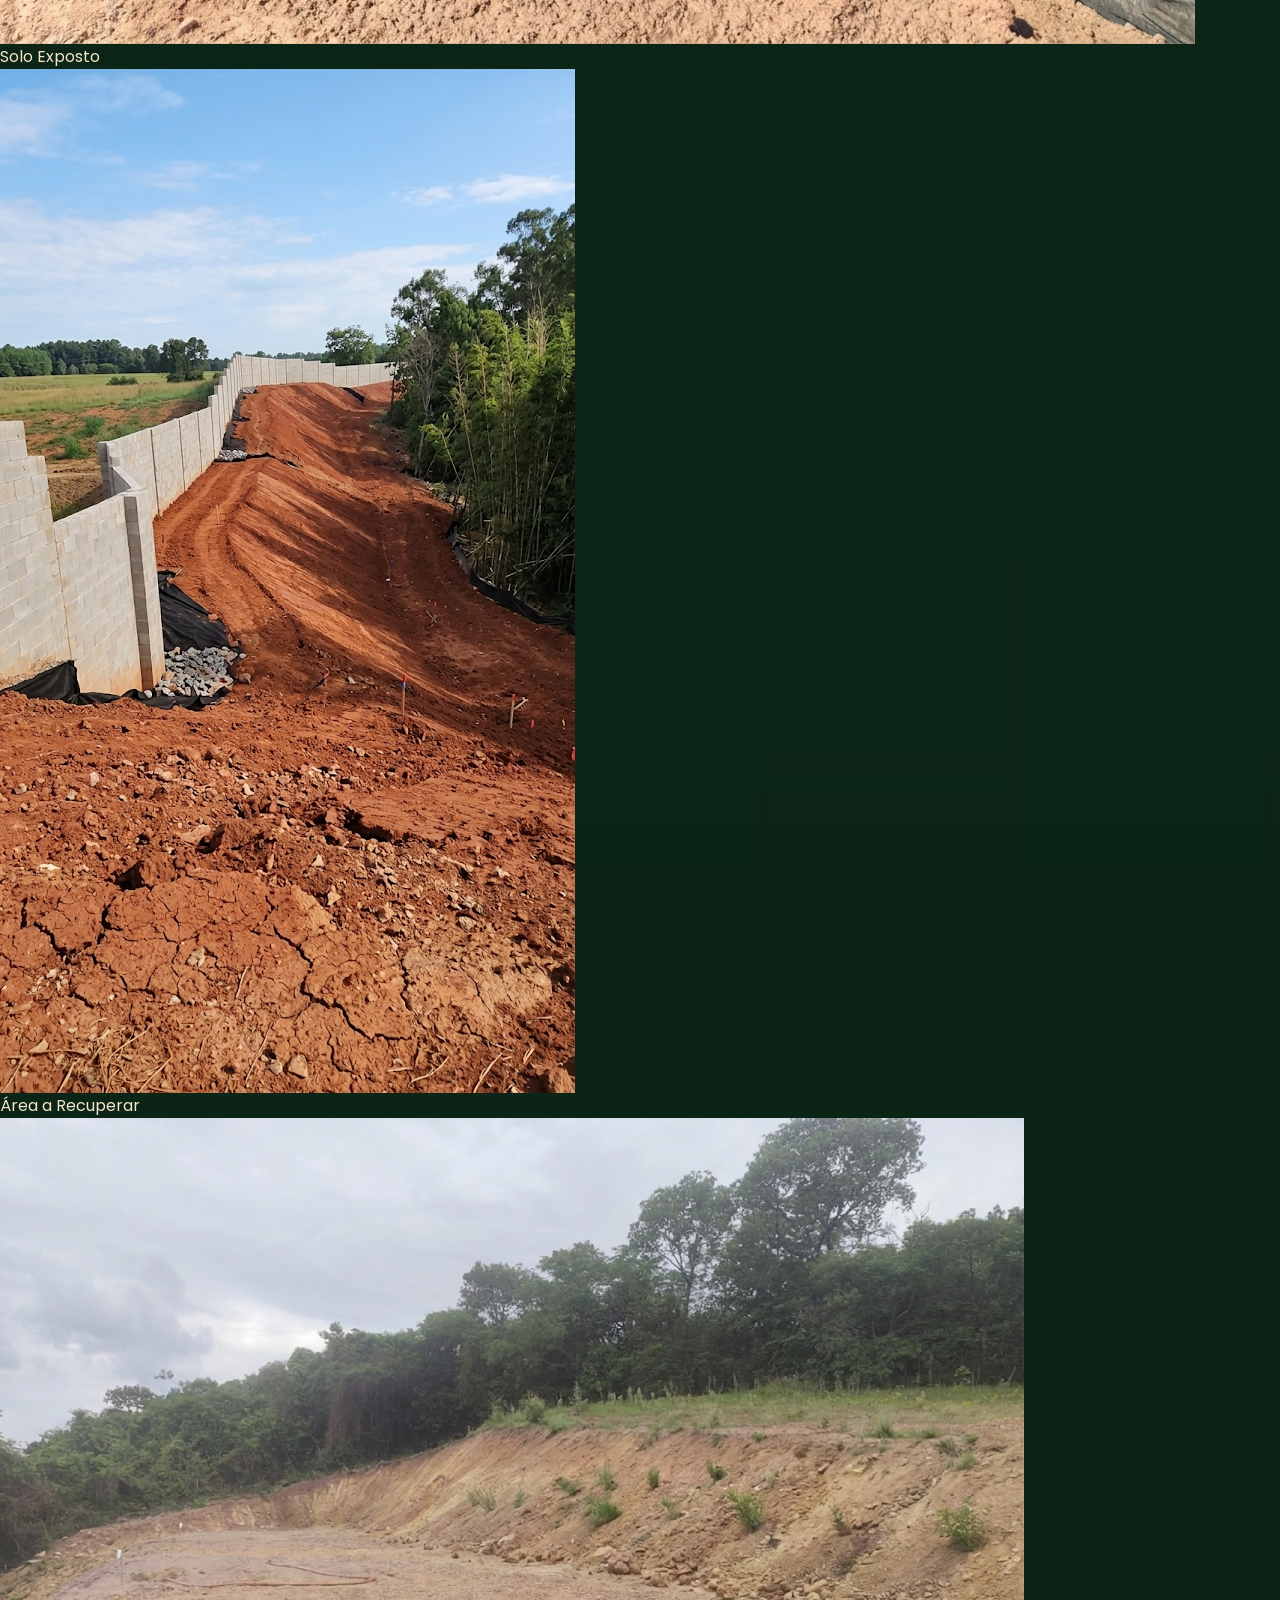
==== commit f5dbeb25: "seo: add og:image, business schema, area served, FAQ rich results - content.json: extend seo with og" ====
--- a/index.html
+++ b/index.html
@@ -43,7 +43,7 @@
   <link rel="stylesheet" href="css/style.css">
 
   <!-- JSON-LD Schema -->
-  <script type="application/ld+json">
+  <script type="application/ld+json" id="ld-json">
   {
     "@context": "https://schema.org",
     "@graph": [
